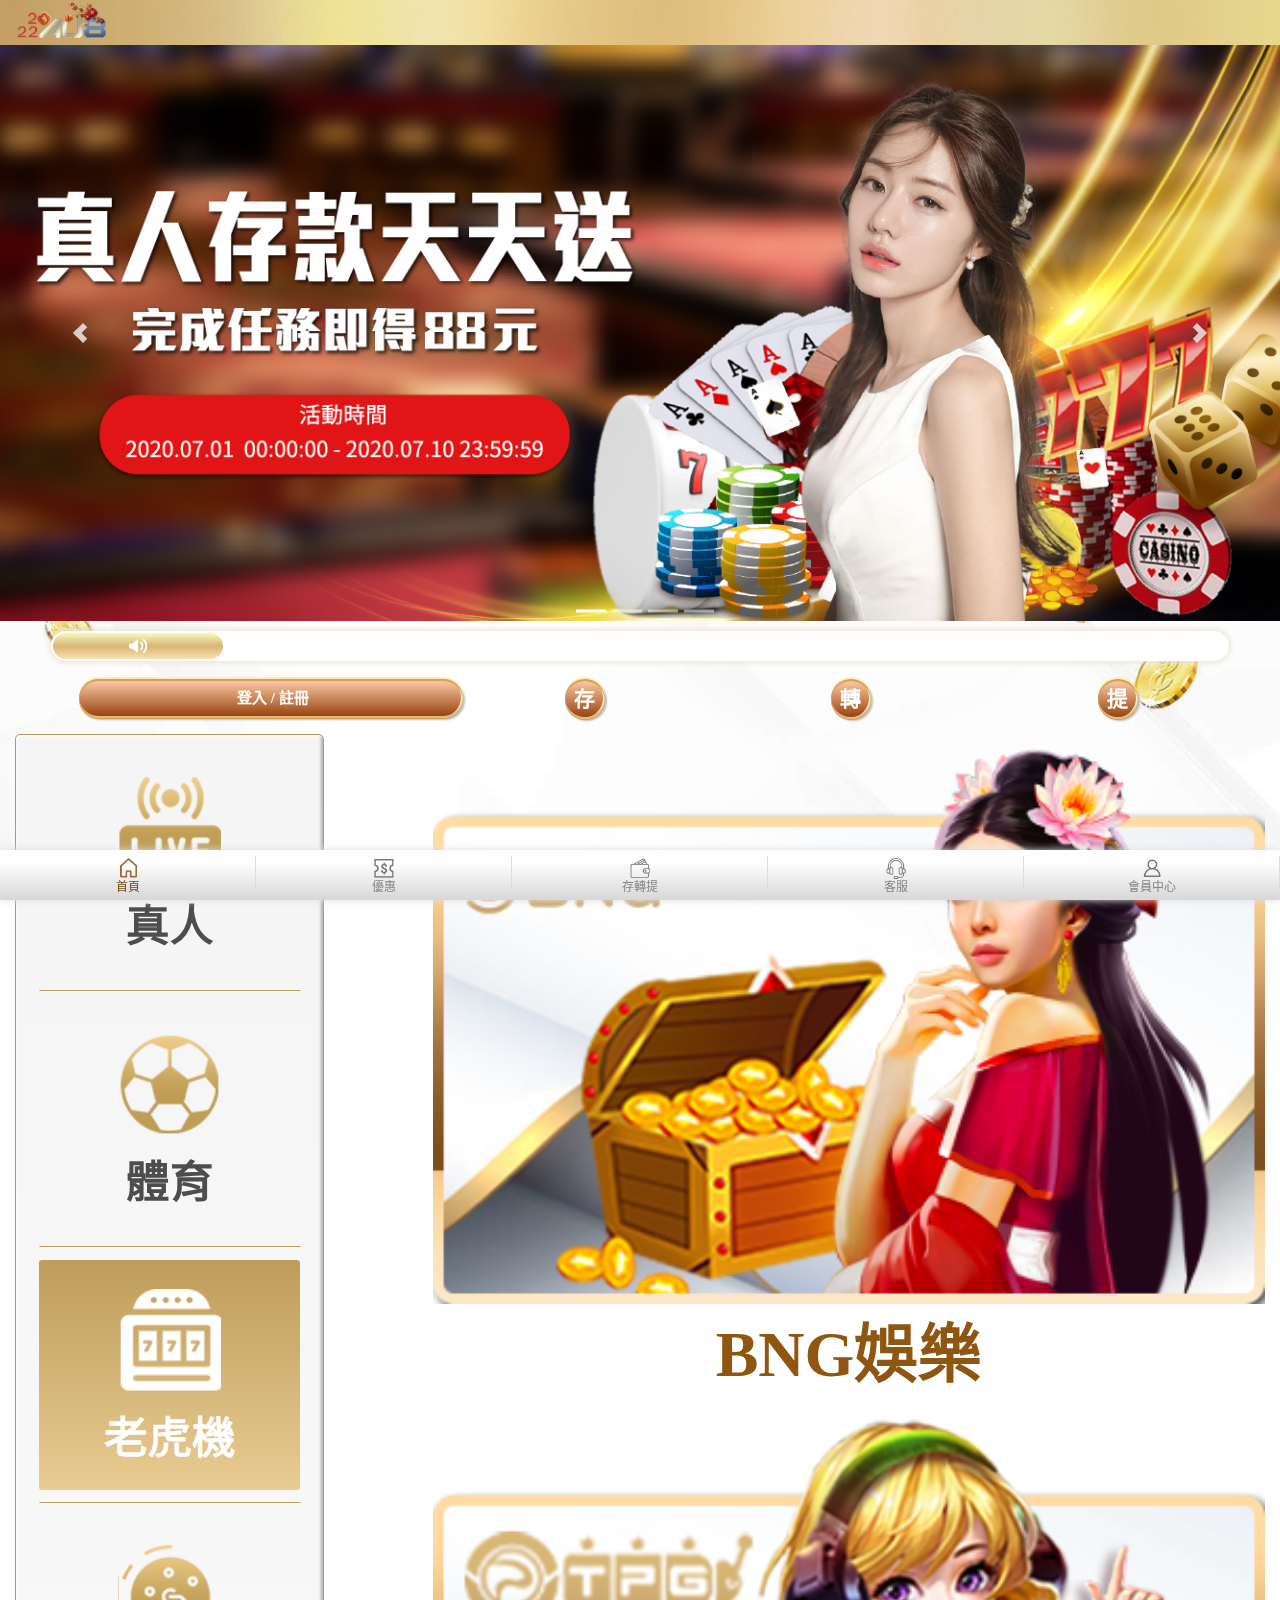
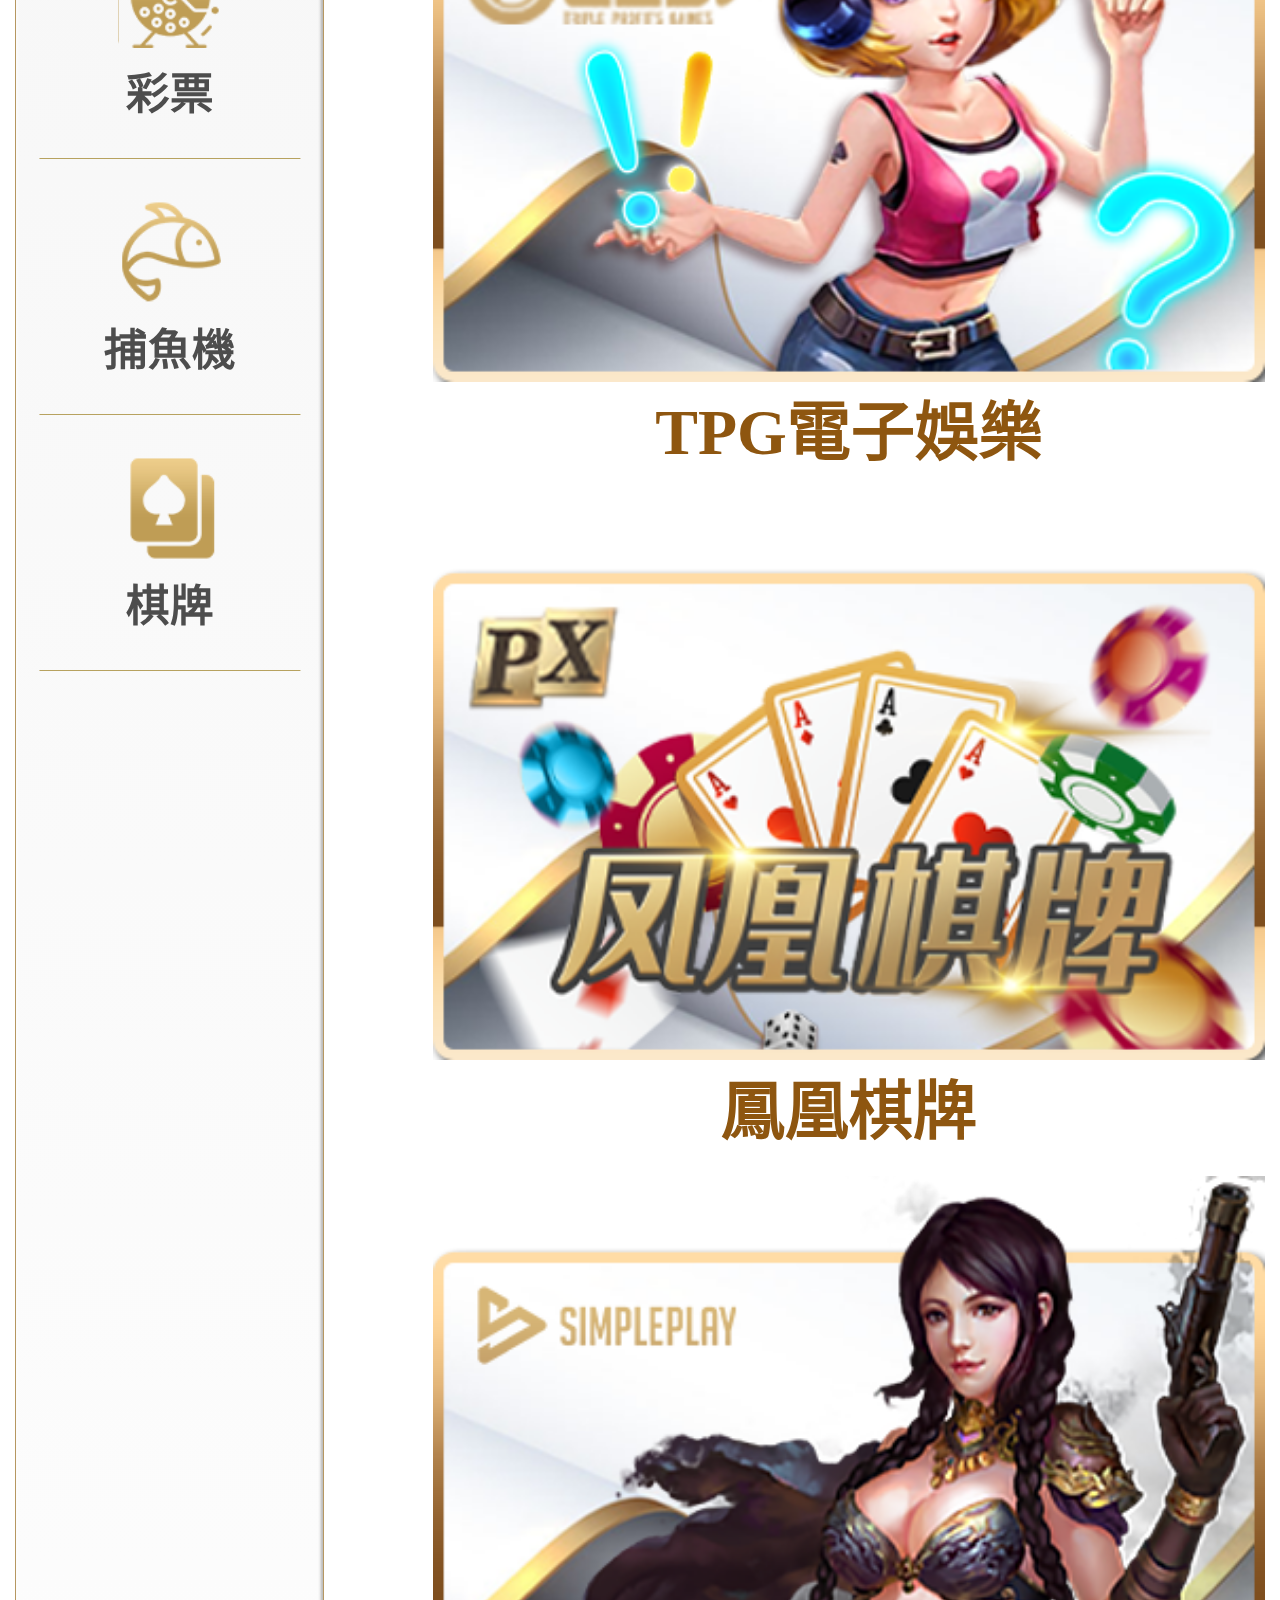
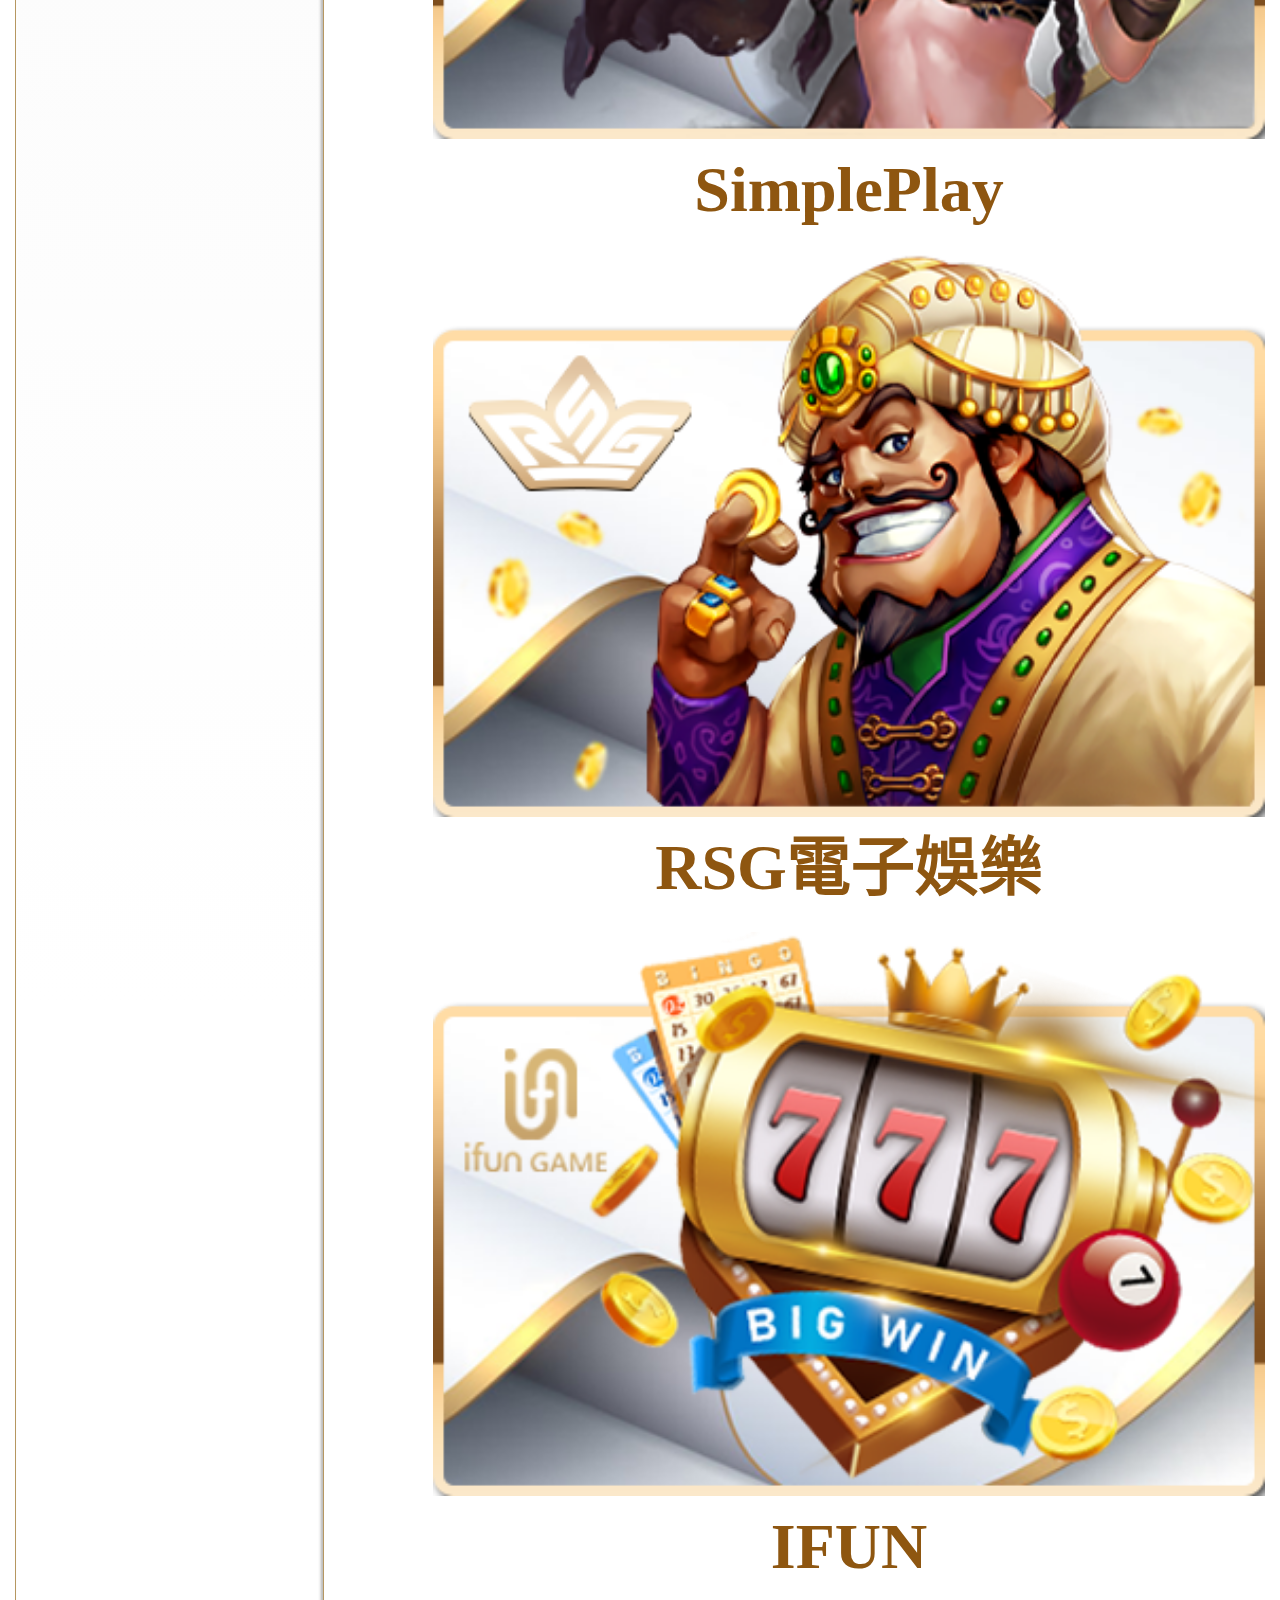
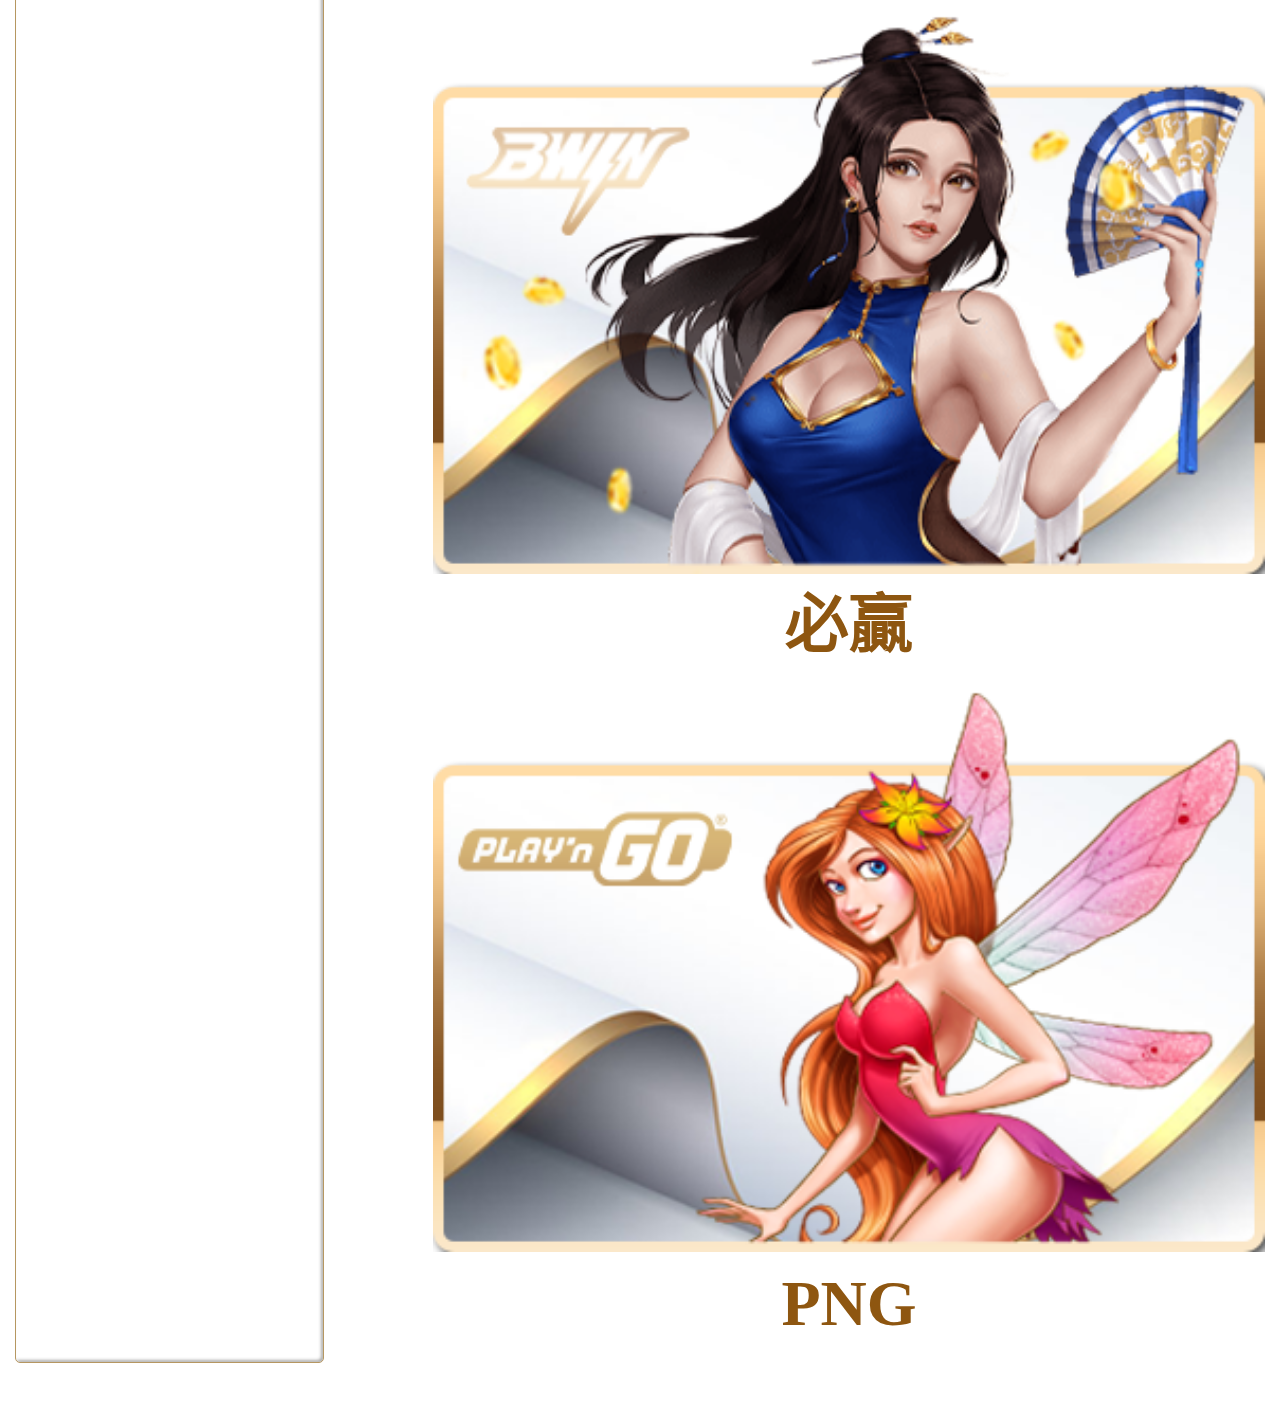
==== index.html @ 8dfcc305 "111-0303-1_L" ====
<!DOCTYPE html>
<html lang="zh-TW">
<head>
    <meta charset="UTF-8">
    <meta name="viewport" content="width=device-width, initial-scale=1">
    <title>Document</title>
    <link rel="stylesheet" href="./css/style.css">
    <link rel="stylesheet" href="js/slick-1.8.1/slick/slick.css">
    <link rel="stylesheet" href="js/slick-1.8.1/slick/slick-theme.css">
    <script src="https://code.jquery.com/jquery-3.6.0.min.js"></script>
    <script src="https://code.jquery.com/jquery-2.2.0.min.js"></script>
    <script src="js/slick-1.8.1/slick/slick.min.js"></script>
    <script src="./js/javascript.js"></script>
    <link rel="shortcut icon" href="./images/64X64.ico" type="image/x-icon">
</head>
<body>
    <!--header-->
    <header>
        <!--content-->
        <div class="content">
            <!--logo-->
            <img src="./images/icon/logo.png" class="logo">
        </div>
    </header>
    <!--main-->
    <main>
        <!--圖片輪播-->
        <div class="ad">
            <section class="single-item">
                <img src="./images/banner.png">
                <img src="./images/banner.png">
                <img src="./images/banner.png">
                <img src="./images/banner.png">
            </section>
        </div>
        <!--跑馬燈-->
        <div class="marqueeBox">
            <i class="marquee_ic"></i>
            <div class="marquee">
                <pre>公告測試公告測試公告測試</pre>
            </div>
        </div>
        <!--登入區-->
        <div class="memberArea">
            <!--大登入按鈕-->
            <div class="loginBtn display">
                <!-- <i class="login_ic"></i> -->
                <span>登入 / 註冊</span>
            </div>
            <!--大登入按鈕登入後樣式-->
            <div class="alLogin">
                <ul>
                    <li>
                        <span class="name">user898</span>
                        <div class="lv">工程測試階級</div>
                    </li>
                    <li class="amount">$9883</li>
                </ul>
            </div>
            <!--轉存提+vip-->
            <div class="operate">
                <div class="btnBox">
                    <button onclick="unlogin()">存</button>
                    <button onclick="unlogin()">轉</button>
                    <button onclick="unlogin()">提</button>
                    <button class="vipBtn" onclick="unlogin()">VIP</button>
                </div>
            </div>
        </div>
        <!--遊戲區-->
        <div class="homeCenter">
            <!--遊戲種類選單-->
            <ul class="gameList">
                <ol class="gameListBG">
                    <li class="liveBtn">
                        <div>
                            <i class="live_ic"></i>
                            <p>真人</p>
                        </div>
                    </li>
                    <li class="sportBtn">
                        <div>
                            <i class="sport_ic"></i>
                            <p>體育</p>
                        </div>
                    </li>
                    <li class="slotBtn active">
                        <div>
                            <i class="slot_ic"></i>
                            <p>老虎機</p>
                        </div>
                    </li>
                    <li class="lotteryBtn">
                        <div>
                            <i class="lottery_ic"></i>
                            <p>彩票</p>
                        </div>
                    </li>
                    <li class="fishBtn" onclick="unlogin()">
                        <div>
                            <i class="fish_ic"></i>
                            <p>捕魚機</p>
                        </div>
                    </li>
                    <li class="boardBtn" onclick="unlogin()">
                        <div>
                            <i class="board_ic"></i>
                            <p>棋牌</p>
                        </div>
                    </li>
                </ol>
            </ul>
            <!--遊戲選擇-->
            <ul class="gameBox slotBox display">
                <li onclick="unlogin()">
                    <img src="./images/廠商圖/slot/bng.png">
                    <p>BNG娛樂</p>
                </li>
                <li onclick="unlogin()">
                    <img src="./images/廠商圖/slot/tpg.png">
                    <p>TPG電子娛樂</p>
                </li>
                <li onclick="unlogin()">
                    <img src="./images/廠商圖/slot/px.png">
                    <p>鳳凰棋牌</p>
                </li>
                <li onclick="unlogin()">
                    <img src="./images/廠商圖/slot/simplePlay.png">
                    <p>SimplePlay</p>
                </li>
                <li onclick="unlogin()">
                    <img src="./images/廠商圖/slot/rsg.png">
                    <p>RSG電子娛樂</p>
                </li>
                <li onclick="unlogin()">
                    <img src="./images/廠商圖/slot/ifun.png">
                    <p>IFUN</p>
                </li>
                <li onclick="unlogin()">
                    <img src="./images/廠商圖/slot/bwin.png">
                    <p>必贏</p>
                </li>
                <li onclick="unlogin()">
                    <img src="./images/廠商圖/slot/png.png">
                    <p>PNG</p>
                </li>
            </ul>
            <ul class="gameBox liveBox">
                <li onclick="unlogin()">
                    <img src="./images/廠商圖/live/sa.png">
                    <p>沙龍真人娛樂</p>
                </li>
                <li onclick="unlogin()">
                    <img src="./images/廠商圖/live/allbet.png">
                    <p>歐博真人娛樂</p>
                </li>
                <li onclick="unlogin()">
                    <img src="./images/廠商圖/live/dg.png">
                    <p>DG真人娛樂</p>
                </li>
                <li onclick="unlogin()">
                    <img src="./images/廠商圖/live/wm.png">
                    <p>WM</p>
                </li>
                <li onclick="unlogin()">
                    <img src="./images/廠商圖/live/og.png">
                    <p>OG真人娛樂</p>
                </li>
            </ul>
            <ul class="gameBox sportBox">
                <li onclick="unlogin()">
                    <img src="./images/廠商圖/sport/36588.png">
                    <p>36588體育</p>
                </li>
            </ul>
            <ul class="gameBox lotteryBox">
                <li onclick="unlogin()">
                    <img src="./images/廠商圖/lottery/rwd.png">
                    <p>白鹿電子娛樂</p>
                </li>
                <li onclick="unlogin()">
                    <img src="./images/廠商圖/lottery/SG.png">
                    <p>SG88六合、大樂、539</p>
                </li>
                <li onclick="unlogin()">
                    <img src="./images/廠商圖/lottery/GS.png">
                    <p>京彩彩票</p>
                </li>
            </ul>
        </div>
    </main>
    <!--footer-->
    <footer>
        <ul>
            <li class="active" onclick="window.location.href='./index.html'">
                <i class="menu_ic"></i>
                <p>首頁</p>
            </li>
            <li onclick="unlogin()">
                <i class="event_ic"></i>
                <p>優惠</p>
            </li>
            <li onclick="unlogin()">
                <i class="wallet_ic"></i>
                <p>存轉提</p>
            </li>
            <li onclick="unlogin()">
                <i class="service_ic"></i>
                <p>客服</p>
            </li>
            <li onclick="unlogin()">
                <i class="center_ic"></i>
                <p>會員中心</p>
            </li>
        </ul>
    </footer>
    <!--彈窗-->
    <div class="filter">
        <!--請先登入-->
        <div class="jumpWindow plsGo">
            <div class="title">提示</div>
            <div class="content">請先登入</div>
            <div class="btnBox">
                <button class="close">確認</button>
            </div>
        </div>
        <!--登入帳密視窗-->
        <div class="jumpWindow loginWindow">
            <div class="title">
                <div class="icon"></div>
                <p>會員登入</p>
                <i class="close"></i>
            </div>
            <form>
                <label>
                    <input type="text" placeholder="帳號或手機號碼">
                </label>
                <label>
                    <input type="password" placeholder="密碼">
                    <i class="eye"></i>
                </label>
                <div class="forget">
                    <p>忘記<span>密碼</span>?</p>
                </div>
                <button type="button" class="realLogin">登入</button>
            </form>
            <div class="registerBtn">
                還不是會員?<p>註冊新會員</p>
            </div>
        </div>
        <!--忘記密碼-->
        <div class="jumpWindow forgetWindow">
            <div class="title">
                <p>忘記密碼</p>
                <i class="close"></i>
            </div>
            <form>
                <input type="text" placeholder="請輸入您的手機號碼">
                <button>重置密碼</button>
                <p class="remind">我們將發送新的密碼到您的手機，請查收簡訊</p>
            </form>
        </div> 
        <!--註冊-->
        <div class="jumpWindow registerWindow">
            <div class="title">
                <div class="icon"></div>
                <p>會員註冊</p>
                <i class="close"></i>
            </div>
            <form>
                <label class="hasRemind">
                    <input type="text" placeholder="請輸入帳號">
                </label>
                <p class="remind">帳號須包含一個英文字母(大小寫皆可);最少六個字元</p>
                <label class="hasRemind">
                    <input type="text" placeholder="請輸入密碼">
                    <i class="eye"></i>
                </label>
                <p class="remind">帳號須包含一個英文字母(大小寫皆可);最少六個字元</p>
                <label>
                    <input type="text" placeholder="密碼確認">
                </label>
                <label>
                    <input type="text" placeholder="邀請碼">
                </label>
                <label>
                    <input type="text" placeholder="手機">
                    <button type="button" class="cellphoneCheck">取得驗證碼</button>
                </label>
                <label>
                    <input type="text" placeholder="手機驗證碼">
                </label>
                <label class="isCheck">
                    <input type="checkbox">
                    已閱讀並同意
                    <p>相關條款與隱私政策</p>
                </label>
                <button class="checkBtn">確認</button>
            </form>
        </div>
        <!--使用條款-->
        <div class="jumpWindow ruleWindow">
            <div class="title">
                <p>使用條款</p>
                <i class="close back"></i>
            </div>
            <div class="content">
                <div class="ruleBody">
                    <h2>遵守會員規範及法律規定</h2>
                    <p>您瞭解您註冊成為會員後，即可使用本公司所提供之各項服務(以下稱本服務)。當會員使用本服務時，即表示除了同意遵守本服務條款外，還同意接受本公司對會員規範(包括各項遊戲規則、球賽投注規則、公告及注意事項等)及相關法令規定之拘束，本公司i88所有產品與客戶服務、軟件系統、網絡架構等相關業務事宜，請使用本服務之會員請遵守使用者當地法令之許可，如有違反之情事恕非本服務之負責範圍。</p>
                    <h2>服務簡介</h2>
                    <p>本公司旨在創造一個『安全可靠』、『即時便利』、『公平公正』、『專業營運』的優質娛樂服務平台，強調的讓會員不受時空的限制，24 小時隨時上線就可以參與一個公平公正的遊戲，亦可以享受到與世界各地玩家切磋的樂趣，我們秉持以客為尊的態度，不斷開發創新及了解客戶需求是本公司引以為傲的經營理念，翼望能創造出嶄新的娛樂價值以及達到多方普及的目的，成為具有領導指標性的娛樂網站。2.虛擬貨幣銀行服務：本公司提供網路金流付費平台，你所購買的點數將可享受符合本公司平台的服務。若您使用虛偽不正之方式進行「儲值」，本公司也將保留隨時終止您會員資格及使用各項服務之權利。</p>
                    <h2>真實登錄義務</h2>
                    <p>基於本公司所提供之各項服務，您同意於註冊時依註冊申請程序所提示之項目，登錄您本人正確、真實及完整之個人資料；當您的個人資料有異動時，請立即更新，以維持您個人資料之正確、真實及完整。如因您登錄不實資料或冒用他人名義以致於侵害他人之權利或違法時，應自負法律責任；您並同意您所提供之個人資料不實或個人資料有異動但沒有更新以致於與原登錄之資料不符時，本公司有權隨時終止您的會員資格及使用各項會員服務之權利。</p>
                    <h2>服務之停止與更改</h2>
                    <p>會員登錄之資料不實。2.使用他人的名義申請本服務。3.違反遊戲公平原則。4.參與遊戲或比賽時，故意鑽研系統漏洞或利用遊戲弱點以影響結果。5.違反本服務條款時。6.本公司不允許不公平的下注方式、雙邊下注、無風險下注及任何無風險解凍之下注方式，如有發現上述問題之玩家，本公司有終止玩家帳號使用之權力。如有任何爭議問題，本公司有最終決定權。無論任何情形，就停止或更改服務或終止會員帳戶服務所可能產生之困擾、不便或損害，本服務對任何會員或第三人均不負任何責任。</p>
                    <h2>服務暫停或中斷</h2>
                    <ul>
                        <li>
                            <p>本公司於下列情形之一時，得暫停或中斷本服務之全部或一部，對於使用者不負擔任何賠償責任：</p>
                            <ol>
                                <li>對於本服務相關系統設備進行遷移、更換或維護時。</li>
                                <li>因不可歸責於本公司所造成服務停止或中斷。</li>
                                <li>因不可抗力所造成服務停止或中斷</li>
                            </ol>
                            <li>
                                <p>如因本公司對於本網站相關系統設備進行遷移、更換或維護而必須暫停或中斷全部或一部之服務時，本公司於暫停或中斷前將以電子郵件通知或於本網站上公告。</p>
                            </li>
                            <li>
                                <p>對於本服務之暫停或中斷，可能造成您使用上的不便、資料遺失或其他經濟及時間上之損失，您平時應採取適當的防護措施，以保障您的權益。</p>
                            </li>
                        </li>
                    </ul>
                    <h2>保管義務</h2>
                    <p>會員有義務妥善保管在本網站之帳號與密碼，並為此組帳號與密碼登入系統後所進行之一切活動負責。為維護會員自身權益，請勿將帳號與密碼洩露或提供予第三人知悉，或出借或轉讓他人使用。</p>
                    <h2>同意各項球賽及遊戲規則</h2>
                    <p>本服務條款如有增訂或修改，您同意自該修訂條款於本網站公告之時起受其拘束，本網站將不對會員個別通知。如您於公告後繼續使用本服務，則視為您已經同意該修訂條款。</p>
                    <h2>隱私權聲明</h2>
                    <p>我們致力為客戶保護隱私並提供一個最安全的遊戲平臺，我們在此網站搜集的資料將會為您提供最卓越的服務，我們不會出賣或租賃您的個人資料給第三方，客戶所提供的個人資料均經過 SSL128 加密技術處理，並儲存在安全的、非公開的作業系統，對於有機會接觸客戶的個人資料的協助夥伴也必需遵守我們訂立的隱私保密規則。</p>
                    <h2>免責聲明</h2>
                    <p>部份地區或國家法律尚未明定線上博彩的合法性問題，甚至某些地區或國家已明確規範線上博彩為非法行為。我們無意邀請任何人在這些地區或國家非法使用本服務平台。使用者必需確定在您所居住的地區或國家使用線上博彩是否合法，並負完全的責任，使用本服務之會員請遵守使用者當地法令之許可，如有違反之情事恕非本公司之負責範圍。</p>
                </div>
            </div>
            <button class="back">同 意</button>
        </div>
        <!--最新公告-->
        <div class="jumpWindow news">
            <div class="title">
                <p>最新公告</p>
                <i class="close back"></i>
            </div>
            <ul class="typeList">
                <li>
                    <p class="active">一般</p>
                </li>
                <li>
                    <p>熱門</p>
                </li>
                <li>
                    <p>存款</p>
                </li>
            </ul>
            <ul class="content normal display">
                <li>
                    <div class="date">2022-01-13</div>
                    <div class="text">工程測試</div>
                </li>
                <li>
                    <div class="date">2022-01-13</div>
                    <div class="text">工程測試</div>
                </li>
                <li>
                    <div class="date">2022-01-13</div>
                    <div class="text">工程測試</div>
                </li>
                <li>
                    <div class="date">2022-01-13</div>
                    <div class="text">工程測試</div>
                </li>
                <li>
                    <div class="date">2022-01-13</div>
                    <div class="text">工程測試</div>
                </li>
                <li>
                    <div class="date">2022-01-13</div>
                    <div class="text">工程測試</div>
                </li>
            </ul>
            <ul class="content hot">
                <li>
                    <div class="date">2022-01-13</div>
                    <div class="text">工程測試</div>
                </li>
                <li>
                    <div class="date">2022-01-13</div>
                    <div class="text">工程測試</div>
                </li>
                <li>
                    <div class="date">2022-01-13</div>
                    <div class="text">工程測試</div>
                </li>
            </ul>
            <ul class="content deposit">
                <li>
                    <div class="date">2022-01-13</div>
                    <div class="text">工程測試工程測試工程測試工程測試工程測試工程測試工程測試工程測試</div>
                </li>
            </ul>
        </div>
        <!--體育彈窗-->
        <div class="jumpWindow gameWindow sport">
            <div class="title">
                <p>體育</p>
                <i class="close"></i>
            </div>
            <form>
                <div class="row">
                    <p class="smallTitle">中心錢包</p>
                    <div class="moneyText">$999</div>
                </div>
                <div class="row">
                    <p class="smallTitle">轉帳金額</p>
                    <input type="text">
                </div>
                <div class="row btnBox">
                    <button type="button">$100</button>
                    <button type="button">$500</button>
                    <button type="button">$1000</button>
                    <button type="button">$3000</button>
                    <button type="button">$5000</button>
                    <button type="button">$10000</button>
                    <button type="button">全部</button>
                </div>
                <div class="row checkBtn">
                    <button>確認</button>
                </div>
                <div class="row">
                    <p class="smallTitle">鳳凰棋牌</p>
                    <div class="moneyText">$0</div>
                </div>
            </form>
            <hr>
            <button class="enterBtn">進入遊戲</button>
        </div>
        <!--真人彈窗-->
        <div class="jumpWindow gameWindow live">
            <div class="title">
                <p>真人</p>
                <i class="close"></i>
            </div>
            <form>
                <div class="row">
                    <p class="smallTitle">中心錢包</p>
                    <div class="moneyText">$999</div>
                </div>
                <div class="row">
                    <p class="smallTitle">轉帳金額</p>
                    <input type="text">
                </div>
                <div class="row btnBox">
                    <button type="button">$100</button>
                    <button type="button">$500</button>
                    <button type="button">$1000</button>
                    <button type="button">$3000</button>
                    <button type="button">$5000</button>
                    <button type="button">$10000</button>
                    <button type="button">全部</button>
                </div>
                <div class="row checkBtn">
                    <button>確認</button>
                </div>
                <div class="row">
                    <p class="smallTitle">歐博</p>
                    <div class="moneyText">$0</div>
                </div>
            </form>
            <hr>
            <button class="enterBtn">進入遊戲</button>
        </div>
        <!--彩票彈窗-->
        <div class="jumpWindow gameWindow lottery">
            <div class="title">
                <p>彩票</p>
                <i class="close"></i>
            </div>
            <form>
                <div class="row">
                    <p class="smallTitle">中心錢包</p>
                    <div class="moneyText">$999</div>
                </div>
                <div class="row">
                    <p class="smallTitle">轉帳金額</p>
                    <input type="text">
                </div>
                <div class="row btnBox">
                    <button type="button">$100</button>
                    <button type="button">$500</button>
                    <button type="button">$1000</button>
                    <button type="button">$3000</button>
                    <button type="button">$5000</button>
                    <button type="button">$10000</button>
                    <button type="button">全部</button>
                </div>
                <div class="row checkBtn">
                    <button>確認</button>
                </div>
                <div class="row">
                    <p class="smallTitle">SG</p>
                    <div class="moneyText">$0</div>
                </div>
            </form>
            <hr>
            <button class="enterBtn">進入遊戲</button>
        </div>
        <!--老虎機彈窗-->
        <div class="jumpWindow gameWindow slot">
            <div class="title">
                <p>老虎機</p>
                <i class="close"></i>
            </div>
            <form>
                <div class="row">
                    <p class="smallTitle">中心錢包</p>
                    <div class="moneyText">$999</div>
                </div>
                <div class="row">
                    <p class="smallTitle">轉帳金額</p>
                    <input type="text">
                </div>
                <div class="row btnBox">
                    <button type="button">$100</button>
                    <button type="button">$500</button>
                    <button type="button">$1000</button>
                    <button type="button">$3000</button>
                    <button type="button">$5000</button>
                    <button type="button">$10000</button>
                    <button type="button">全部</button>
                </div>
                <div class="row checkBtn">
                    <button>確認</button>
                </div>
                <div class="row">
                    <p class="smallTitle">鳳凰棋牌</p>
                    <div class="moneyText">$0</div>
                </div>
            </form>
            <hr>
            <button class="enterBtn">進入遊戲</button>
        </div>
    </div>
    <!--背景-->
    <div class="bg"></div>
</body>
</html>
---- css/style.css ----
@charset "UTF-8";
button:disabled {
  background: #cccccc !important;
  border: none !important;
  box-shadow: none !important;
  color: #ffffff !important;
  pointer-events: none;
}

.bg {
  background: url("../images/bg.jpg") no-repeat bottom center;
  background-size: cover;
}

.marqueeBox .marquee_ic::before {
  background: url("../images/icon/marqueeIC.png") no-repeat center;
  background-size: 100%;
}

.filter .title {
  background: url("../images/loginTop.jpg") no-repeat top center;
  background-size: cover;
}

.gameList i {
  background: url("../images/icon/gamesListIC.png") no-repeat;
  background-size: 600%;
}

footer i {
  background: url("../images/icon/footerIC.png") no-repeat;
  background-size: 500%;
}

.jumpWindow .title .close {
  background: url("../images/icon/svg/close.svg") no-repeat;
  background-size: 100%;
}

.jumpWindow.loginWindow .title .icon,
.jumpWindow.registerWindow .title .icon {
  background: url("../images/icon/loginIC.png") no-repeat;
  background-size: 100%;
}

.jumpWindow .eye {
  background: url("../images/icon/svg/eye.svg") no-repeat;
  background-size: 100%;
}

.jumpWindow.bettingDetail .pageBox .arrowBox i {
  background: url("../images/icon/svg/unfold.svg") no-repeat center;
  background-size: contain;
}

header .back_arrow {
  background: url("../images/icon/svg/arrow_w.svg") no-repeat;
  background-size: 100%;
}

header .refresh_ic {
  background: url("../images/icon/svg/refresh_w.svg") no-repeat;
  background-size: 100%;
}

header .editBtn {
  background: url("../images/icon/svg/edit.svg") no-repeat;
  background-size: 100%;
}

header .content {
  background: url("../images/headerTop.jpg") no-repeat top center;
  background-size: cover;
}

.slotHeader li .all_ic {
  background: url("../images/icon/svg/all.svg") no-repeat;
  background-size: 100%;
}

.slotHeader li .hot_ic {
  background: url("../images/icon/svg/popular.svg") no-repeat;
  background-size: 100%;
}

.slotHeader li .love_ic {
  background: url("../images/icon/svg/favorite.svg") no-repeat;
  background-size: 100%;
}

.slotHeader li.active .all_ic {
  background: url("../images/icon/svg/all2.svg") no-repeat;
  background-size: 100%;
}

.slotHeader li.active .hot_ic {
  background: url("../images/icon/svg/popular2.svg") no-repeat;
  background-size: 100%;
}

.slotHeader li.active .love_ic {
  background: url("../images/icon/svg/favorite2.svg") no-repeat;
  background-size: 100%;
}

.slotHeader .search_ic {
  background: url("../images/icon/svg/search.svg") no-repeat;
  background-size: 100%;
}

.slotWrap .gameBox .love {
  background: url("../images/icon/svg/love1.svg") no-repeat;
  background-size: 100%;
}

.slotWrap .gameBox .love.active {
  background: url("../images/icon/svg/love2.svg") no-repeat;
  background-size: 100%;
}

.eventType .all_ic {
  background: url("../images/icon/svg/entire.svg") no-repeat;
  background-size: 100%;
}

.eventType li.active .all_ic {
  background: url("../images/icon/svg/entire2.svg") no-repeat;
  background-size: 100%;
}

.walletWrap .deposit_ic {
  background: url("../images/icon/svg/deposit.svg") no-repeat;
  background-size: 100%;
}

.walletWrap .transfer_ic {
  background: url("../images/icon/svg/transfer.svg") no-repeat;
  background-size: 100%;
}

.walletWrap .withdrawal_ic {
  background: url("../images/icon/svg/withdrawal.svg") no-repeat;
  background-size: 100%;
}

.walletWrap .openBtn .db_arrow {
  background: url("../images/icon/svg/unfold.svg") no-repeat;
  background-size: 100%;
}

.walletWrap .options .betting_ic,
.walletWrap .options .deal_ic {
  background: url("../images/icon/walletIC.png") no-repeat;
  background-size: 200%;
}

.walletWrap .arrow_ic {
  background: url("../images/icon/arrow_b.png") no-repeat;
  background-size: 100%;
}

.memberWrap .arrow_ic {
  background: url("../images/icon/arrow_b.png") no-repeat;
  background-size: 100%;
}

.memberWrap .wallet_ic,
.memberWrap .vip_ic {
  background: url("../images/icon/memberBigBtn.png") no-repeat;
  background-size: 200%;
}

.memberWrap .bet_ic,
.memberWrap .deal_ic,
.memberWrap .mail_ic,
.memberWrap .card_ic {
  background: url("../images/icon/memberMainBtn.png") no-repeat;
  background-size: 400%;
}

.memberWrap .point_ic {
  background: url("../images/icon/walletIC.png") no-repeat;
  background-size: 200%;
}

.memberWrap .eventApply_ic,
.memberWrap .help_ic,
.memberWrap .about_ic,
.memberWrap .app_ic,
.memberWrap .lang_ic,
.memberWrap .logout_ic {
  background: url("../images/icon/memberIC.png") no-repeat;
  background-size: 700%;
}

.memberInfo .info_2 .check {
  background: url("../images/icon/svg/check.svg") no-repeat;
  background-size: 100%;
}

.memberInfo .info_2 .noCheck {
  background: url("../images/icon/svg/nocheck.svg") no-repeat;
  background-size: 100%;
}

.memberInfo .info_2 .arrow_ic {
  background: url("../images/icon/arrow_b.png") no-repeat;
  background-size: 100%;
}

.helpWrap .selectBox .arrow_ic,
.helpInner .title .arrow_ic {
  background: url("../images/icon/arrow_b.png") no-repeat;
  background-size: 100%;
}

.helpInner .title .about {
  background: url("../images/icon/svg/about.svg") no-repeat center;
  background-size: contain;
}

.helpInner .title .new {
  background: url("../images/icon/svg/lamp.svg") no-repeat center;
  background-size: contain;
}

.helpInner .title .often {
  background: url("../images/icon/svg/problem2.svg") no-repeat center;
  background-size: contain;
}

.helpInner .img.depositWay {
  background: url("../images/說明圖/withdraw.png") no-repeat;
  background-size: 100%;
}

.helpInner .img.deposit_water {
  background: url("../images/說明圖/online01.png") no-repeat;
  background-size: 100%;
}

.helpInner .img.withdrawalWay {
  background: url("../images/說明圖/withdraw.png") no-repeat;
  background-size: 100%;
}

.helpInner .img.transferWay {
  background: url("../images/說明圖/transfer.png") no-repeat;
  background-size: 100%;
}

.helpInner .img.tv {
  background: url("../images/說明圖/tv.png") no-repeat;
  background-size: 100%;
}

.helpInner .img.remote {
  background: url("../images/說明圖/remote.png") no-repeat;
  background-size: 100%;
}

.helpInner .img.license {
  background: url("../images/說明圖/license.jpg") no-repeat;
  background-size: 100%;
}

.helpInner .btnBox .online_ic {
  background: url("../images/icon/svg/service3.svg") no-repeat center;
  background-size: contain;
}

.helpInner .btnBox .line_ic {
  background: url("../images/icon/svg/line.svg") no-repeat center;
  background-size: contain;
}

.vipWrap .medal {
  background: url("../images/medal.png") no-repeat center;
  background-size: contain;
}

.vipWrap .cardBox i,
.vipWrap .checkBtn .arrow_ic,
.vipDetail .list i::before {
  background: url("../images/icon/arrow_b.png") no-repeat;
  background-size: 100%;
}

.vipWrap .cardBox .card li.vip0 {
  background: url("../images/vip_card.png") no-repeat;
  background-size: 100%;
}

.vipWrap .cardBox .card li.vip1 {
  background: url("../images/vip_card_2.png") no-repeat;
  background-size: 100%;
}

.vipWrap .cardBox .card li.vip2 {
  background: url("../images/vip_card_3.png") no-repeat;
  background-size: 100%;
}

.cardList .cardBox .add {
  background: url("../images/icon/svg/add.svg") no-repeat center;
  background-size: 20%;
}

.depositWrap .card_ic {
  background: url("../images/icon/svg/card.svg") no-repeat center;
  background-size: contain;
}

.depositWrap .atm_ic {
  background: url("../images/icon/svg/atm.svg") no-repeat center;
  background-size: contain;
}

.depositWrap .shop_ic {
  background: url("../images/icon/svg/shop.svg") no-repeat center;
  background-size: contain;
}

.depositWrap .listWrap li.active::after {
  background: url("../images/icon/check_w.png") no-repeat center;
  background-size: contain;
}

.transWrap .refresh_ic {
  background: url("../images/icon/svg/refresh.svg") no-repeat;
  background-size: 100%;
}

.transWrap .openBtn .db_arrow {
  background: url("../images/icon/svg/unfold.svg") no-repeat;
  background-size: 100%;
}

.withWrap .refresh_ic {
  background: url("../images/icon/svg/refresh.svg") no-repeat;
  background-size: 100%;
}

.withWrap .openBtn .db_arrow {
  background: url("../images/icon/svg/unfold.svg") no-repeat;
  background-size: 100%;
}

.jumpWindow.loading .img {
  background: url("../images/icon/svg/loading_b.svg") no-repeat;
  background-size: 100%;
}

.walletList .forPlatform .smallInfo,
.transWrap .forPlatform .smallInfo,
.withWrap .detailBox .smallInfo {
  background: url("../images/icon/svg/information.svg") no-repeat;
  background-size: 100%;
}

.vipDetail .finger {
  background: url("../images/icon/finger.png") no-repeat center;
  background-size: contain;
}

header .logo {
  width: 95px;
}

.single-item {
  width: 100%;
  height: 45vw;
}
.single-item img {
  width: 100%;
  height: 100%;
  object-fit: cover;
}

.homeCenter .gameBox img {
  width: 100%;
  height: 100%;
  object-fit: contain;
}

.slotWrap .gameBox img {
  width: 100%;
  height: 106px;
  object-fit: cover;
}

.eventList .eventImg {
  width: calc(100% - 12px);
  height: 85px;
}
.eventList .eventImg img {
  width: 100%;
  height: 100%;
  object-fit: cover;
}

.eventDetail .eventImg {
  width: 100%;
  height: auto;
}
.eventDetail .eventImg img {
  width: 100%;
  height: 100%;
  object-fit: contain;
  border-radius: 5px;
}

.eventDetail .innerImg {
  width: 100%;
  height: auto;
  object-fit: contain;
}

.appWrap img {
  width: 100%;
  height: 96px;
  object-fit: cover;
}

.eventWindow img {
  width: 100%;
  height: auto;
}

/* http://meyerweb.com/eric/tools/css/reset/ 
   v2.0 | 20110126
   License: none (public domain)
*/
html, body, div, span, applet, object, iframe,
h1, h2, h3, h4, h5, h6, p, blockquote, pre,
a, abbr, acronym, address, big, cite, code,
del, dfn, em, img, ins, kbd, q, s, samp,
small, strike, strong, sub, sup, tt, var,
b, u, i, center,
dl, dt, dd, ol, ul, li,
fieldset, form, label, legend,
table, caption, tbody, tfoot, thead, tr, th, td,
article, aside, canvas, details, embed,
figure, figcaption, footer, header, hgroup,
menu, nav, output, ruby, section, summary,
time, mark, audio, video {
  margin: 0;
  padding: 0;
  border: 0;
  font-size: 100%;
  font: inherit;
  vertical-align: baseline;
}

/* HTML5 display-role reset for older browsers */
article, aside, details, figcaption, figure,
footer, header, hgroup, menu, nav, section {
  display: block;
}

body {
  line-height: 1;
  font-family: "微軟正黑體";
}

ol, ul {
  list-style: none;
}

blockquote, q {
  quotes: none;
}

blockquote:before, blockquote:after,
q:before, q:after {
  content: "";
  content: none;
}

table {
  border-collapse: collapse;
  border-spacing: 0;
  font-family: "微軟正黑體";
}

button {
  cursor: pointer;
  outline: none;
  border: none;
  padding: 0px;
  font-family: "微軟正黑體";
}

select, input {
  outline: none;
  box-sizing: border-box;
  font-family: "微軟正黑體";
}

main {
  display: block;
}

html, body {
  width: 100%;
  height: auto;
}

html {
  width: 100%;
  height: 100%;
  -webkit-tap-highlight-color: rgba(0, 0, 0, 0);
}
html body {
  width: 100%;
  height: 100%;
  box-sizing: border-box;
}
html body main {
  padding: 45px 0 48px;
}
html body .bg {
  position: fixed;
  bottom: 0;
  left: 0;
  width: 100%;
  height: 100%;
  z-index: -999;
}
html body header {
  position: fixed;
  top: 0;
  left: 0;
  z-index: 100;
  width: 100%;
  height: auto;
}
html body header .content {
  display: flex;
  align-items: center;
  width: 100%;
  height: 45px;
  padding: 0 14px;
  box-sizing: border-box;
  position: relative;
  overflow: hidden;
}
html body header .content .title {
  width: 70%;
  height: auto;
  text-align: center;
  font-size: 20px;
  letter-spacing: 2px;
  color: #ffffff;
  font-weight: bold;
  white-space: nowrap;
  text-overflow: ellipsis;
  overflow: hidden;
  margin: 0 auto;
}
html body header .content .back_arrow {
  position: absolute;
  width: 10px;
  height: 20px;
  display: block;
  top: 50%;
  transform: translateY(-50%);
  left: 14px;
}
html body header .content .refresh_ic {
  width: 21px;
  height: 21px;
  position: absolute;
  right: 14px;
  top: 50%;
  transform: translateY(-50%);
}
html body header .content .detailBtn {
  width: auto;
  height: 27px;
  position: absolute;
  top: 50%;
  transform: translateY(-50%);
  right: 14px;
  background: linear-gradient(to bottom, #ffffff 0%, #e6e6e6 100%);
  border: solid 1px #bda16e;
  font-size: 13px;
  font-weight: bold;
  color: #a9894e;
  border-radius: 3px;
  padding: 0 8px;
}
html body header .content .detailBtn.edit {
  display: none;
}
html body header .content .detailBtn.edit.display {
  display: block;
}
html body header .content .editBtn {
  width: 21px;
  height: 21px;
  position: absolute;
  top: 50%;
  transform: translateY(-50%);
  right: 14px;
  display: none;
}
html body header .content .editBtn.display {
  display: block;
}
html body header .content.helpPage {
  display: none;
}
html body header .content.helpPage.display {
  display: flex;
}
html body .ad {
  width: 100%;
  height: auto;
  display: flex;
  justify-content: center;
}
html body .ad .single-item {
  margin: 0;
}
html body .ad .single-item .slick-list {
  height: 100%;
}
html body .ad .single-item .slick-list .slick-track {
  height: 100%;
}
html body .ad .single-item .slick-list .slick-track img {
  outline: none;
}
html body .ad .single-item .slick-dots {
  bottom: 0;
}
html body .ad .single-item .slick-dots li {
  margin: 0 8px;
}
html body .ad .single-item .slick-dots li button::before {
  width: 30px;
  height: 3px;
  background: #ffffff;
  opacity: 0.5;
  color: transparent;
  top: 50%;
  transform: translateY(-50%);
}
html body .ad .single-item .slick-dots li.slick-active button::before {
  opacity: 1;
  background: #ffffff;
}
html body .ad .single-item .slick-prev, html body .ad .single-item .slick-next {
  top: 0;
  transform: translate(0);
  width: 13vw;
  height: 45vw;
  z-index: 1;
}
html body .ad .single-item .slick-prev::before, html body .ad .single-item .slick-next::before {
  content: "";
  position: absolute;
  width: 8px;
  height: 8px;
  border-style: solid;
  border-width: 0 0 6px 6px;
  border-color: #ffffff;
  top: 50%;
  left: 50%;
  transform: translate(-50%, -50%) rotate(45deg);
}
html body .ad .single-item .slick-prev {
  left: 0;
}
html body .ad .single-item .slick-next {
  right: 0;
}
html body .ad .single-item .slick-next::before {
  transform: translate(-50%, -50%) rotate(-45deg) scaleX(-1);
}
html body .marqueeBox {
  width: 92%;
  height: 30px;
  display: flex;
  align-items: center;
  box-sizing: border-box;
  margin: 10px auto;
  background: #ffffff;
  border-radius: 30px;
  box-shadow: 0 0 5px 2px #ede5d7;
}
html body .marqueeBox .marquee_ic {
  display: block;
  width: 17%;
  height: 88%;
  border-radius: 30px;
  margin: 0 8px 0 2px;
  z-index: 1;
  position: relative;
  background: linear-gradient(to top, #fae0af 0%, #d7b676 50%, #f8fbc0 100%);
}
html body .marqueeBox .marquee_ic::before {
  content: "";
  position: absolute;
  top: 50%;
  left: 50%;
  transform: translate(-50%, -50%);
  width: 18px;
  height: 18px;
}
html body .marqueeBox .marquee {
  width: 100%;
  height: auto;
  overflow: hidden;
}
html body .marqueeBox .marquee pre {
  display: inline-block;
  font-size: 13px;
  color: #4d4d4d;
  animation: marquee 30s linear 0s infinite;
  padding-left: 100%;
}
@keyframes marquee {
  0% {
    transform: translateX(0%);
  }
  100% {
    transform: translateX(-100%);
  }
}
html body .memberArea {
  width: 100%;
  height: 55px;
  display: flex;
  justify-content: center;
  align-items: center;
}
html body .memberArea .loginBtn {
  display: none;
  align-items: center;
  justify-content: center;
  width: 30vw;
  height: 70%;
  background: linear-gradient(to top, #943c06 0%, #ffd1af 100%);
  box-shadow: inset 0 2px 1px 0 #d3a047, inset 0 -2px 0 0 #dfb988, inset -2px -1px 0 0 #ffecbd, 0 -2px 0 0 #ffebba, 0 1px 0 0 #d3a047, 2px 2px 2px 0 #bbbbbb;
  color: #ffffff;
  padding: 0 1px 3px 0;
  font-size: 21px;
  border-radius: 50%;
  font-weight: bold;
  box-sizing: border-box;
  border-radius: 30px;
  padding: 0 0 1px 3px;
  margin-right: 3vw;
}
html body .memberArea .loginBtn.display {
  display: flex;
}
html body .memberArea .loginBtn span {
  font-size: 15px;
  font-weight: bold;
}
html body .memberArea .alLogin {
  justify-content: center;
  align-items: center;
  padding: 0 1.33vw 0 2vw;
  width: 37.4vw;
  height: 100%;
  border-radius: 1.5vw 0 0 1.5vw;
  box-sizing: border-box;
  display: none;
}
html body .memberArea .alLogin.display {
  display: flex;
}
html body .memberArea .alLogin ul {
  width: 100%;
  height: auto;
}
html body .memberArea .alLogin ul li {
  display: flex;
  height: 20px;
  align-items: center;
  margin-bottom: 5px;
}
html body .memberArea .alLogin ul li:last-child {
  margin: 0;
}
html body .memberArea .alLogin ul li.amount {
  width: auto;
  max-width: 33.76vw;
  font-weight: bold;
  font-size: 1rem;
  color: #000000;
  white-space: nowrap;
  overflow: hidden;
  text-overflow: ellipsis;
}
html body .memberArea .alLogin ul li .name {
  width: auto;
  max-width: 22.7vw;
  height: auto;
  font-size: 0.8rem;
  font-weight: bold;
  color: #000000;
  white-space: nowrap;
  overflow: hidden;
  text-overflow: ellipsis;
}
html body .memberArea .alLogin ul li .lv {
  width: auto;
  height: 20px;
  background: linear-gradient(120deg, #f1d7b7 0%, #cca172 50%, #f1c999 100%);
  border: solid 1px #cca172;
  color: #ffffff;
  border-radius: 5px;
  font-size: 12px;
  padding: 0 5px;
  font-weight: bold;
  display: flex;
  align-items: center;
  white-space: nowrap;
  margin-left: 5px;
}
html body .memberArea .operate {
  border-radius: 0 1.5vw 1.5vw 0;
  width: 54.6vw;
  height: 100%;
  display: flex;
  align-items: center;
}
html body .memberArea .operate.login .btnBox {
  padding: 0 6%;
}
html body .memberArea .operate.login .btnBox .vipBtn {
  display: inline-block;
}
html body .memberArea .operate .btnBox {
  width: 100%;
  height: 60px;
  display: flex;
  justify-content: space-between;
  align-items: center;
  padding: 0 9%;
  box-sizing: border-box;
}
html body .memberArea .operate .btnBox button {
  width: 40px;
  height: 40px;
  background: linear-gradient(to top, #943c06 0%, #ffd1af 100%);
  box-shadow: inset 0 2px 1px 0 #d3a047, inset 0 -2px 0 0 #dfb988, inset -2px -1px 0 0 #ffecbd, 0 -2px 0 0 #ffebba, 0 1px 0 0 #d3a047, 2px 2px 2px 0 #bbbbbb;
  color: #ffffff;
  padding: 0 1px 3px 0;
  font-size: 21px;
  border-radius: 50%;
  font-weight: bold;
  box-sizing: border-box;
}
html body .memberArea .operate .btnBox button.vipBtn {
  display: none;
  font-size: 15px;
}
html body .homeCenter {
  width: 100%;
  height: auto;
  display: flex;
  justify-content: space-between;
  box-sizing: border-box;
  padding: 0 15px 8px;
  margin-top: 8px;
}
html body .homeCenter .gameList {
  width: auto;
  height: auto;
}
html body .homeCenter .gameList ol {
  width: auto;
  height: 100%;
  background: linear-gradient(to top, #ffffff 36%, #f5f5f5 100%);
  border: solid 1px #b69761;
  box-shadow: inset 1px 1px 3px 0 #ffffff, inset -2px -2px 3px 0 #5a5a5a80;
  border-radius: 5px;
  overflow-y: auto;
}
html body .homeCenter .gameList ol li {
  display: flex;
  align-items: center;
  justify-content: center;
  width: 24vw;
  height: 20vw;
  position: relative;
}
html body .homeCenter .gameList ol li::before {
  content: "";
  position: absolute;
  bottom: 0;
  left: 50%;
  transform: translateX(-50%);
  width: 85%;
  height: 1px;
  background: #b7a25f;
}
html body .homeCenter .gameList ol li.active div {
  background: linear-gradient(to top, #e9cc93 0%, #be9c5b 100%);
}
html body .homeCenter .gameList ol li.active div p {
  color: #ffffff;
}
html body .homeCenter .gameList ol li.active div i {
  background-position-y: 100%;
}
html body .homeCenter .gameList ol li div {
  width: 85%;
  height: 90%;
  display: flex;
  align-items: center;
  justify-content: center;
  flex-direction: column;
  border-radius: 3px;
}
html body .homeCenter .gameList ol li div p {
  margin-top: 2vw;
  font-size: 3.4vw;
  font-weight: bold;
  color: #4d4d4d;
}
html body .homeCenter .gameList ol li div i {
  display: block;
  width: 8vw;
  height: 8vw;
}
html body .homeCenter .gameList ol li div i.live_ic {
  background-position-x: 20%;
}
html body .homeCenter .gameList ol li div i.slot_ic {
  background-position-x: 40%;
}
html body .homeCenter .gameList ol li div i.lottery_ic {
  background-position-x: calc(60% - 1px);
}
html body .homeCenter .gameList ol li div i.fish_ic {
  background-position-x: 80%;
}
html body .homeCenter .gameList ol li div i.board_ic {
  background-position-x: 100%;
}
html body .homeCenter .gameBox {
  flex-wrap: wrap;
  width: 65vw;
  height: auto;
  display: none;
  overflow-y: auto;
}
html body .homeCenter .gameBox.display {
  display: flex;
}
html body .homeCenter .gameBox li {
  width: 100%;
  height: 45vw;
  position: relative;
  margin-bottom: 8vw;
}
html body .homeCenter .gameBox li:nth-of-type(2n) {
  margin-right: 0;
}
html body .homeCenter .gameBox li p {
  position: absolute;
  width: 100%;
  bottom: -6vw;
  left: 0;
  color: #8e5610;
  font-size: 5vw;
  font-weight: bold;
  text-align: center;
}
html body footer {
  width: 100%;
  height: auto;
  position: fixed;
  bottom: 0;
  left: 0;
  z-index: 100;
}
html body footer ul {
  width: 100%;
  height: 50px;
  background: linear-gradient(0deg, #d7d7d7 0, #ffffff 76%);
  box-shadow: 0 0 8px 0 #dedede;
  display: flex;
  align-items: center;
}
html body footer ul li {
  width: 20%;
  height: 38px;
  color: #848484;
  border-right: solid 1px #dcdddd;
  display: flex;
  flex-direction: column;
  align-items: center;
  justify-content: center;
}
html body footer ul li.active {
  color: #704a1a;
}
html body footer ul li.active i {
  background-position-y: 100%;
}
html body footer ul li i {
  display: block;
  width: 20px;
  height: 21px;
}
html body footer ul li i.menu_ic {
  background-position-x: 1px;
}
html body footer ul li i.event_ic {
  background-position-x: 25%;
}
html body footer ul li i.wallet_ic {
  background-position-x: 50%;
}
html body footer ul li i.service_ic {
  background-position-x: 75%;
}
html body footer ul li i.center_ic {
  background-position-x: 100%;
}
html body footer ul li p {
  font-size: 12px;
  padding-top: 2px;
}
html body .filter {
  width: 100%;
  height: 100%;
  position: fixed;
  top: 0;
  left: 0;
  background: #00000066;
  align-items: center;
  justify-content: center;
  z-index: 999;
  display: none;
}
html body .filter.display {
  display: flex;
}
html body .filter .title {
  width: 100%;
  height: 50px;
  display: flex;
  align-items: center;
  justify-content: center;
  font-size: 21px;
  letter-spacing: 2px;
  font-weight: bold;
  color: #ffffff;
  position: relative;
}
html body .filter .title i {
  width: 4.73vw;
  height: 4.73vw;
  position: absolute;
  right: 3.5vw;
  top: 3.5vw;
}
html body .filter .plsGo, html body .filter .plsGo2 {
  width: 92%;
  height: auto;
  background: #ffffff;
  border-radius: 5px;
  overflow: hidden;
  display: none;
}
html body .filter .plsGo.display, html body .filter .plsGo2.display {
  display: block;
}
html body .filter .plsGo .content, html body .filter .plsGo2 .content {
  font-size: 14px;
  color: #000000;
  letter-spacing: 1px;
  font-weight: bold;
  width: 100%;
  height: auto;
  box-sizing: border-box;
  padding: 24px 80px 0;
  text-align: center;
}
html body .filter .plsGo .content p, html body .filter .plsGo2 .content p {
  line-height: 20px;
}
html body .filter .plsGo .btnBox, html body .filter .plsGo2 .btnBox {
  width: 100%;
  height: auto;
  padding: 20px 0;
  text-align: center;
}
html body .filter .plsGo .btnBox button, html body .filter .plsGo2 .btnBox button {
  width: 92%;
  height: 40px;
  background: linear-gradient(to top, #d8be86 0%, #f0e4ad 92%);
  border: solid 1px #957222;
  font-size: 4vw;
  font-weight: bold;
  color: #7c5625;
  border-radius: 3px;
  letter-spacing: 1px;
}
html body .filter .plsGo .btnBox button:active, html body .filter .plsGo .btnBox button.active, html body .filter .plsGo2 .btnBox button:active, html body .filter .plsGo2 .btnBox button.active {
  background: linear-gradient(to top, #e8cb8e 0, #a17d44 100%);
  color: #ffffff;
}
html body .filter .loading {
  width: 92.27vw;
  height: auto;
  background: #ffffff;
  border-radius: 5px;
  overflow: hidden;
  display: none;
}
html body .filter .loading.display {
  display: block;
}
html body .filter .loading .content {
  width: 100%;
  height: 60vw;
  display: flex;
  align-items: center;
  justify-content: center;
  flex-direction: column;
}
html body .filter .loading .content div {
  width: 30vw;
  height: 30vw;
  animation: round 2s linear 0s infinite;
}
html body .filter .loading .content p {
  margin-top: 20px;
  color: #000000;
  font-weight: bold;
}
@keyframes round {
  0% {
    transform: rotate(0);
  }
  100% {
    transform: rotate(360deg);
  }
}
html body .filter .loginWindow {
  width: 87.2vw;
  height: auto;
  padding-bottom: 13vw;
  background: #ffffff;
  border-radius: 5px;
  overflow: hidden;
  display: none;
}
html body .filter .loginWindow.display {
  display: block;
}
html body .filter .loginWindow .title {
  height: 18.67vw;
}
html body .filter .loginWindow .title .icon {
  width: 8.6vw;
  height: 8.6vw;
  margin-right: 16px;
}
html body .filter .loginWindow form {
  width: 100%;
  height: auto;
  display: flex;
  align-items: center;
  flex-direction: column;
}
html body .filter .loginWindow form label {
  width: auto;
  height: auto;
  position: relative;
}
html body .filter .loginWindow form label:nth-of-type(1) {
  margin: 9vw 0 8vw;
}
html body .filter .loginWindow form label input {
  width: 77.6vw;
  height: 9.87vw;
  background: none;
  border: solid 1px #957222;
  font-size: 15px;
  color: #000000;
  font-weight: bold;
  border-radius: 3px;
  padding-left: 15px;
  box-sizing: border-box;
}
html body .filter .loginWindow form label input::placeholder {
  color: #848484;
}
html body .filter .loginWindow form label .eye {
  position: absolute;
  top: 50%;
  transform: translateY(-50%);
  right: 10px;
  display: block;
  width: 6.13vw;
  height: 4.26vw;
}
html body .filter .loginWindow form .forget {
  width: 77.6vw;
  height: auto;
  text-align: right;
  margin-top: 10px;
}
html body .filter .loginWindow form .forget p {
  font-size: 12px;
  font-weight: bold;
  color: #af8c50;
}
html body .filter .loginWindow form .forget p span {
  margin: 0 2px;
  text-decoration: underline;
}
html body .filter .loginWindow form .realLogin {
  width: 77.6vw;
  height: 11.2vw;
  margin: 8vw 0;
  background: linear-gradient(to top, #d8be86 0%, #f0e4ad 92%);
  border: solid 1px #957222;
  font-size: 4vw;
  font-weight: bold;
  color: #7c5625;
  border-radius: 3px;
  letter-spacing: 1px;
}
html body .filter .loginWindow form .realLogin:active, html body .filter .loginWindow form .realLogin.active {
  background: linear-gradient(to top, #e8cb8e 0, #a17d44 100%);
  color: #ffffff;
}
html body .filter .loginWindow .registerBtn {
  color: #4d4d4d;
  letter-spacing: 1px;
  font-size: 14px;
  display: flex;
  justify-content: center;
  font-weight: bold;
}
html body .filter .loginWindow .registerBtn p {
  margin-left: 10px;
  color: #af8c50;
}
html body .filter .forgetWindow {
  width: 92.27vw;
  height: auto;
  background: #ffffff;
  border-radius: 1.5vw;
  display: none;
  overflow: hidden;
}
html body .filter .forgetWindow.display {
  display: block;
}
html body .filter .forgetWindow form {
  width: 100%;
  height: auto;
  display: flex;
  flex-direction: column;
  align-items: center;
  padding-bottom: 15px;
}
html body .filter .forgetWindow form input {
  width: 77.6vw;
  height: 9.87vw;
  margin-top: 19px;
  background: none;
  border: solid 1px #957222;
  font-size: 15px;
  color: #000000;
  font-weight: bold;
  border-radius: 3px;
  padding-left: 15px;
  box-sizing: border-box;
}
html body .filter .forgetWindow form input::placeholder {
  color: #848484;
}
html body .filter .forgetWindow form button {
  width: 77.6vw;
  height: 11.2vw;
  margin-top: 15px;
  background: linear-gradient(to top, #d8be86 0%, #f0e4ad 92%);
  border: solid 1px #957222;
  font-size: 4vw;
  font-weight: bold;
  color: #7c5625;
  border-radius: 3px;
  letter-spacing: 1px;
}
html body .filter .forgetWindow form button:active, html body .filter .forgetWindow form button.active {
  background: linear-gradient(to top, #e8cb8e 0, #a17d44 100%);
  color: #ffffff;
}
html body .filter .forgetWindow form .remind {
  width: 100%;
  height: 30px;
  margin: 15px 0;
  font-size: 14px;
  font-weight: bold;
  color: #e11515;
  display: flex;
  align-items: center;
  justify-content: center;
}
html body .filter .registerWindow {
  width: 87.2vw;
  height: auto;
  padding-bottom: 7.2vw;
  background: #ffffff;
  border-radius: 1.5vw;
  overflow: hidden;
  display: none;
}
html body .filter .registerWindow.display {
  display: block;
}
html body .filter .registerWindow .title {
  height: 18.67vw;
}
html body .filter .registerWindow .title .icon {
  width: 7.47vw;
  height: 7.47vw;
  margin-right: 16px;
}
html body .filter .registerWindow form {
  display: flex;
  flex-direction: column;
  align-items: center;
  padding-top: 5.06vw;
  max-height: 140vw;
  overflow: auto;
}
html body .filter .registerWindow form label {
  position: relative;
  margin-bottom: 5.06vw;
}
html body .filter .registerWindow form label input {
  width: 77.33vw;
  height: 9.6vw;
  background: none;
  border: solid 1px #957222;
  font-size: 15px;
  color: #000000;
  font-weight: bold;
  border-radius: 3px;
  padding-left: 15px;
  box-sizing: border-box;
}
html body .filter .registerWindow form label input::placeholder {
  color: #848484;
}
html body .filter .registerWindow form label.hasRemind {
  margin: 0;
}
html body .filter .registerWindow form label.isCheck {
  width: 77.33vw;
  display: flex;
  font-size: 14px;
  font-weight: bold;
  color: #4d4d4d;
  align-items: center;
}
html body .filter .registerWindow form label.isCheck input[type=checkbox] {
  width: 4.5vw;
  height: 4.5vw;
  margin-right: 10px;
}
html body .filter .registerWindow form label.isCheck p {
  color: #af8c50;
}
html body .filter .registerWindow form label .eye {
  position: absolute;
  top: 50%;
  transform: translateY(-50%);
  right: 10px;
  width: 6.13vw;
  height: 4.26vw;
}
html body .filter .registerWindow form label .cellphoneCheck {
  width: 23.2vw;
  height: 8vw;
  position: absolute;
  top: 50%;
  transform: translateY(-50%);
  right: 10px;
  background: #ffffff;
  border: solid 1px #a7854d;
  font-size: 13px;
  font-weight: bold;
  color: #a7854d;
  border-radius: 3px;
}
html body .filter .registerWindow form .remind {
  width: 77.33vw;
  margin: 5px 0;
  font-size: 12px;
  color: #e11515;
  font-weight: bold;
}
html body .filter .registerWindow form .checkBtn {
  width: 77.33vw;
  height: 9.6vw;
  margin-bottom: 10px;
  background: linear-gradient(to top, #d8be86 0%, #f0e4ad 92%);
  border: solid 1px #957222;
  font-size: 4vw;
  font-weight: bold;
  color: #7c5625;
  border-radius: 3px;
  letter-spacing: 1px;
}
html body .filter .registerWindow form .checkBtn:active, html body .filter .registerWindow form .checkBtn.active {
  background: linear-gradient(to top, #e8cb8e 0, #a17d44 100%);
  color: #ffffff;
}
html body .filter .ruleWindow {
  width: 87.2vw;
  height: auto;
  background: #ffffff;
  border-radius: 5px;
  overflow: hidden;
  display: none;
}
html body .filter .ruleWindow.display {
  display: block;
}
html body .filter .ruleWindow .content {
  width: 100%;
  height: calc(68vh - 120px);
  overflow-y: auto;
}
html body .filter .ruleWindow .content .ruleBody {
  width: calc(100% - 30px);
  margin: 14px auto;
}
html body .filter .ruleWindow .content .ruleBody h2 {
  font-size: 4.3vw;
  padding: 10px 5px;
  font-weight: bold;
  line-height: 1.8;
  color: #9c8018;
}
html body .filter .ruleWindow .content .ruleBody p {
  font-size: 3.4vw;
  padding: 10px 5px;
  line-height: 1.8;
  font-weight: bold;
  color: #000000;
}
html body .filter .ruleWindow .content .ruleBody ul {
  list-style: initial;
  margin-bottom: 16px;
  width: 100%;
  height: auto;
  box-sizing: border-box;
  padding: 10px 2em;
}
html body .filter .ruleWindow .content .ruleBody ul li {
  line-height: 1.8;
  font-size: 3.4vw;
  font-weight: bold;
  color: #000000;
}
html body .filter .ruleWindow .content .ruleBody ul li p {
  margin-top: 16px;
}
html body .filter .ruleWindow .content .ruleBody ul li ol {
  padding-left: 2em;
  list-style-type: lower-roman;
}
html body .filter .ruleWindow button {
  display: block;
  margin: 15px auto;
  width: 77.6vw;
  height: 11.2vw;
  background: linear-gradient(to top, #d8be86 0%, #f0e4ad 92%);
  border: solid 1px #957222;
  font-size: 4vw;
  font-weight: bold;
  color: #7c5625;
  border-radius: 3px;
  letter-spacing: 1px;
}
html body .filter .ruleWindow button:active, html body .filter .ruleWindow button.active {
  background: linear-gradient(to top, #e8cb8e 0, #a17d44 100%);
  color: #ffffff;
}
html body .filter .news {
  width: 87.2vw;
  height: auto;
  padding-bottom: 8vw;
  background: #ffffff;
  border-radius: 5px;
  overflow: hidden;
  display: none;
}
html body .filter .news.display {
  display: block;
}
html body .filter .news .typeList {
  width: 100%;
  height: auto;
  display: flex;
  border-bottom: dotted 1px #cccccc;
  box-sizing: border-box;
  padding: 0 5%;
}
html body .filter .news .typeList li {
  border-bottom: solid 2px transparent;
  display: flex;
  width: auto;
  height: 14.4vw;
  align-items: center;
  margin-right: 10px;
}
html body .filter .news .typeList li p {
  width: 22.67vw;
  height: 10vw;
  background: linear-gradient(to top, #d7d7d7 0%, #ffffff 58%, #ffffff 100%);
  font-size: 4vw;
  color: #848484;
  border: solid 1px #957222;
  display: flex;
  align-items: center;
  justify-content: center;
  font-weight: bold;
  flex-shrink: 0;
  border-radius: 8px;
}
html body .filter .news .typeList li p:active, html body .filter .news .typeList li p.active {
  background: linear-gradient(to top, #dfc88b 0%, #b79451 100%);
  color: #ffffff;
}
html body .filter .news .content {
  width: 100%;
  height: auto;
  max-height: 324px;
  overflow-y: auto;
  display: none;
  box-sizing: border-box;
  padding: 0 5%;
}
html body .filter .news .content.display {
  display: block;
}
html body .filter .news .content li {
  padding: 15px 24px;
  border-bottom: solid 1px #cccccc;
  width: 100%;
  height: auto;
  box-sizing: border-box;
  margin-top: 10px;
  border-radius: 5px;
  border: dotted 1px #957222;
}
html body .filter .news .content li .date {
  font-size: 12px;
  letter-spacing: 1px;
  color: #848484;
  font-weight: bold;
  margin-bottom: 6px;
}
html body .filter .news .content li .text {
  font-size: 14px;
  font-weight: bold;
  letter-spacing: 1px;
  color: #000000;
  line-height: 20px;
}
html body .filter .gameWindow {
  width: 91.94vw;
  height: auto;
  background: #ffffff;
  border-radius: 5px;
  overflow: hidden;
  padding-bottom: 8vw;
  display: none;
}
html body .filter .gameWindow.display {
  display: block;
}
html body .filter .gameWindow form {
  width: 100%;
  height: auto;
  box-sizing: border-box;
  padding: 7.2vw 4vw 0 6.13vw;
}
html body .filter .gameWindow form .row {
  display: flex;
  align-items: center;
  margin-bottom: 8.53vw;
}
html body .filter .gameWindow form .row.btnBox {
  flex-wrap: wrap;
  justify-content: space-between;
  margin: 0 0 7vw 20vw;
}
html body .filter .gameWindow form .row.btnBox button {
  width: 19vw;
  height: 35px;
  margin-bottom: 5px;
  background: #ffffff;
  border: solid 1px #a7854d;
  font-size: 13px;
  font-weight: bold;
  color: #a7854d;
  border-radius: 3px;
  font-size: 3.4vw;
}
html body .filter .gameWindow form .row.checkBtn {
  justify-content: flex-end;
}
html body .filter .gameWindow form .row.checkBtn button {
  width: calc(100% - 20vw);
  height: 11.2vw;
  background: linear-gradient(to top, #d8be86 0%, #f0e4ad 92%);
  border: solid 1px #957222;
  font-size: 4vw;
  font-weight: bold;
  color: #7c5625;
  border-radius: 3px;
  letter-spacing: 1px;
}
html body .filter .gameWindow form .row.checkBtn button:active, html body .filter .gameWindow form .row.checkBtn button.active {
  background: linear-gradient(to top, #e8cb8e 0, #a17d44 100%);
  color: #ffffff;
}
html body .filter .gameWindow form .row .smallTitle {
  margin-right: 6vw;
  font-size: 14px;
  letter-spacing: 1px;
  font-weight: bold;
  color: #4d4d4d;
  white-space: nowrap;
}
html body .filter .gameWindow form .row .moneyText {
  font-size: 18px;
  letter-spacing: 1px;
  font-weight: bold;
  color: #000000;
}
html body .filter .gameWindow form .row input {
  width: 59.2vw;
  height: 9.86vw;
  background: none;
  border: solid 1px #957222;
  font-size: 15px;
  color: #000000;
  font-weight: bold;
  border-radius: 3px;
  padding-left: 15px;
  box-sizing: border-box;
}
html body .filter .gameWindow form .row input::placeholder {
  color: #848484;
}
html body .filter .gameWindow hr {
  border: solid 1px #cccccc;
}
html body .filter .gameWindow .enterBtn {
  display: block;
  width: 77.33vw;
  height: 11.46vw;
  margin: 4.8vw auto 0;
  background: linear-gradient(to top, #d8be86 0%, #f0e4ad 92%);
  border: solid 1px #957222;
  font-size: 4vw;
  font-weight: bold;
  color: #7c5625;
  border-radius: 3px;
  letter-spacing: 1px;
}
html body .filter .gameWindow .enterBtn:active, html body .filter .gameWindow .enterBtn.active {
  background: linear-gradient(to top, #e8cb8e 0, #a17d44 100%);
  color: #ffffff;
}
html body .filter .phoneWindow {
  width: 87.2vw;
  height: auto;
  padding-bottom: 7.2vw;
  background: #ffffff;
  border-radius: 1.5vw;
  overflow: hidden;
  display: none;
}
html body .filter .phoneWindow.display {
  display: block;
}
html body .filter .phoneWindow .smallTitle {
  width: 100%;
  height: auto;
  margin: 20px 0;
  color: #000000;
  font-size: 4vw;
  font-weight: bold;
  text-align: center;
}
html body .filter .phoneWindow .smallTitle span {
  color: #4d4d4d;
}
html body .filter .phoneWindow form {
  display: flex;
  flex-direction: column;
  align-items: center;
  padding-top: 5.06vw;
  max-height: 140vw;
  overflow: auto;
}
html body .filter .phoneWindow form label {
  position: relative;
  margin-bottom: 5.06vw;
}
html body .filter .phoneWindow form label input {
  width: 77.33vw;
  height: 9.6vw;
  background: none;
  border: solid 1px #957222;
  font-size: 15px;
  color: #000000;
  font-weight: bold;
  border-radius: 3px;
  padding-left: 15px;
  box-sizing: border-box;
}
html body .filter .phoneWindow form label input::placeholder {
  color: #848484;
}
html body .filter .phoneWindow form label .cellphoneCheck {
  width: 23.2vw;
  height: 8vw;
  position: absolute;
  top: 50%;
  transform: translateY(-50%);
  right: 10px;
  background: #ffffff;
  border: solid 1px #a7854d;
  font-size: 13px;
  font-weight: bold;
  color: #a7854d;
  border-radius: 3px;
}
html body .filter .phoneWindow form .remind {
  width: 77.33vw;
  text-align: center;
  margin: 20px 0 0;
  font-size: 4vw;
  color: #e11515;
  font-weight: bold;
}
html body .filter .phoneWindow form .checkBtn {
  width: 77.33vw;
  height: 9.6vw;
  margin-bottom: 10px;
  background: linear-gradient(to top, #d8be86 0%, #f0e4ad 92%);
  border: solid 1px #957222;
  font-size: 4vw;
  font-weight: bold;
  color: #7c5625;
  border-radius: 3px;
  letter-spacing: 1px;
}
html body .filter .phoneWindow form .checkBtn:active, html body .filter .phoneWindow form .checkBtn.active {
  background: linear-gradient(to top, #e8cb8e 0, #a17d44 100%);
  color: #ffffff;
}
html body .filter .langWindow {
  width: 92vw;
  height: auto;
  background: #ffffff;
  border-radius: 5px;
  overflow: hidden;
  display: none;
}
html body .filter .langWindow.display {
  display: block;
}
html body .filter .langWindow ul {
  width: 100%;
  height: auto;
  display: flex;
  flex-wrap: wrap;
  align-items: center;
  justify-content: center;
  box-sizing: border-box;
  padding: 3.2vw;
}
html body .filter .langWindow ul li {
  width: 100%;
  height: 9.87vw;
  margin-bottom: 2.4vw;
  background: linear-gradient(to top, #d7d7d7 0%, #ffffff 58%, #ffffff 100%);
  font-size: 4vw;
  color: #848484;
  border: solid 1px #957222;
  display: flex;
  align-items: center;
  justify-content: center;
  font-weight: bold;
  flex-shrink: 0;
  border-radius: 5px;
}
html body .filter .langWindow ul li:active, html body .filter .langWindow ul li.active {
  background: linear-gradient(to top, #dfc88b 0%, #b79451 100%);
  color: #ffffff;
}
html body .filter .langWindow ul li:last-child {
  margin: 0;
}
html body .filter .eventWindow {
  width: 92.27vw;
  height: auto;
  background: #ffffff;
  border-radius: 5px;
  overflow: hidden;
  display: none;
}
html body .filter .eventWindow.display {
  display: block;
}
html body .filter .eventWindow .content {
  width: 100%;
  height: auto;
  max-height: 76vh;
  overflow-y: auto;
  box-sizing: border-box;
  padding: 24px 63px 0;
}
html body .filter .eventWindow .content p {
  font-size: 14px;
  letter-spacing: 1px;
  font-weight: bold;
  color: #000000;
  line-height: 18px;
  margin-bottom: 8px;
}
html body .filter .eventWindow .content img {
  margin-bottom: 10px;
}
html body .filter .eventWindow .btnBox {
  width: 100%;
  height: auto;
  padding: 20px 0;
  text-align: center;
}
html body .filter .eventWindow .btnBox button {
  width: 92%;
  height: 40px;
  background: linear-gradient(to top, #d8be86 0%, #f0e4ad 92%);
  border: solid 1px #957222;
  font-size: 4vw;
  font-weight: bold;
  color: #7c5625;
  border-radius: 3px;
  letter-spacing: 1px;
}
html body .filter .eventWindow .btnBox button:active, html body .filter .eventWindow .btnBox button.active {
  background: linear-gradient(to top, #e8cb8e 0, #a17d44 100%);
  color: #ffffff;
}
html body .filter .passwordWindow {
  width: 92.27vw;
  height: auto;
  background: #ffffff;
  border-radius: 5px;
  overflow: hidden;
  display: none;
}
html body .filter .passwordWindow.display {
  display: block;
}
html body .filter .passwordWindow .content {
  width: 100%;
  height: auto;
  text-align: center;
}
html body .filter .passwordWindow .content input {
  width: 77.6vw;
  height: 9.87vw;
  margin-top: 19px;
  background: none;
  border: solid 1px #957222;
  font-size: 15px;
  color: #000000;
  font-weight: bold;
  border-radius: 3px;
  padding-left: 15px;
  box-sizing: border-box;
}
html body .filter .passwordWindow .content input::placeholder {
  color: #848484;
}
html body .filter .passwordWindow .content button {
  width: 77.6vw;
  height: 9.87vw;
  margin: 7.13vw 0 5vw;
  background: linear-gradient(to top, #d8be86 0%, #f0e4ad 92%);
  border: solid 1px #957222;
  font-size: 4vw;
  font-weight: bold;
  color: #7c5625;
  border-radius: 3px;
  letter-spacing: 1px;
}
html body .filter .passwordWindow .content button:active, html body .filter .passwordWindow .content button.active {
  background: linear-gradient(to top, #e8cb8e 0, #a17d44 100%);
  color: #ffffff;
}
html body .filter .checkPoint {
  width: 92.27vw;
  height: auto;
  background: #ffffff;
  border-radius: 5px;
  overflow: hidden;
  display: none;
}
html body .filter .checkPoint.display {
  display: block;
}
html body .filter .checkPoint .total {
  width: 100%;
  height: 19.47vw;
  display: flex;
  align-items: center;
  justify-content: center;
  flex-direction: column;
}
html body .filter .checkPoint .total .smallTitle {
  color: #4d4d4d;
  font-weight: bold;
  font-size: 16px;
}
html body .filter .checkPoint .total .point {
  font-weight: bold;
  font-size: 26px;
  color: #e11515;
  margin-top: 8px;
}
html body .filter .checkPoint ul {
  width: 100%;
  height: auto;
  max-height: 53.86vw;
  overflow-y: auto;
}
html body .filter .checkPoint ul li {
  width: 100%;
  height: 10.67vw;
  box-sizing: border-box;
  padding-right: 15px;
  display: flex;
  align-items: center;
  justify-content: space-between;
  border-bottom: solid 1px #cccccc;
}
html body .filter .checkPoint ul li .name {
  display: flex;
  align-items: center;
  justify-content: center;
  width: 30.4vw;
  height: 6.13vw;
  border-right: solid 1px #cccccc;
  font-size: 14px;
  font-weight: bold;
  color: #4d4d4d;
}
html body .filter .checkPoint ul li .point {
  font-size: 14px;
  font-weight: bold;
  color: #000000;
  position: relative;
}
html body .filter .checkPoint ul li .point .info {
  display: none;
  position: absolute;
  width: auto;
  height: auto;
  left: 0;
  bottom: -38px;
  z-index: 5;
  align-items: center;
  justify-content: center;
  font-size: 12px;
  letter-spacing: 1px;
  background: #cca172;
  padding: 6px 18px;
  color: #ffffff;
  border-radius: 3px;
  font-size: 3vw;
  position: relative;
  white-space: nowrap;
  box-sizing: border-box;
  text-align: center;
  font-weight: bold;
}
html body .filter .checkPoint ul li .point .info::before {
  content: "";
  position: absolute;
  left: 50%;
  transform: translateX(-50%);
  top: -6px;
  width: 0;
  height: 0;
  border-style: solid;
  border-width: 0 4px 6px 4px;
  border-color: #cca172 transparent;
}
html body .filter .checkPoint ul li .point .info em {
  color: #ffff00;
}
html body .filter .checkPoint ul li .point .info.display {
  display: flex;
}
html body .filter .checkPoint ul li .point .info::before {
  top: -6px;
  left: 10px;
}
html body .filter .checkPoint ul li button {
  width: 17.87vw;
  height: 6.13vw;
  background: linear-gradient(to top, #d8be86 0%, #f0e4ad 92%);
  border: solid 1px #957222;
  font-size: 4vw;
  font-weight: bold;
  color: #7c5625;
  border-radius: 3px;
  letter-spacing: 1px;
  font-size: 12px;
}
html body .filter .checkPoint ul li button:active, html body .filter .checkPoint ul li button.active {
  background: linear-gradient(to top, #e8cb8e 0, #a17d44 100%);
  color: #ffffff;
}
html body .filter .accWindow, html body .filter .platWindow {
  width: 92.27vw;
  height: auto;
  background: #ffffff;
  border-radius: 1.5vw;
  overflow: hidden;
  display: none;
}
html body .filter .accWindow.display, html body .filter .platWindow.display {
  display: block;
}
html body .filter .accWindow .content, html body .filter .platWindow .content {
  width: 100%;
  height: auto;
  box-sizing: border-box;
  padding: 15px 18px;
}
html body .filter .accWindow .content .bigBox, html body .filter .platWindow .content .bigBox {
  width: 100%;
  height: auto;
}
html body .filter .accWindow .content .bigBox button, html body .filter .platWindow .content .bigBox button {
  width: 100%;
  height: 38px;
  background: linear-gradient(to top, #d7d7d7 0%, #ffffff 58%, #ffffff 100%);
  font-size: 4vw;
  color: #848484;
  border: solid 1px #957222;
  display: flex;
  align-items: center;
  justify-content: center;
  font-weight: bold;
  flex-shrink: 0;
  border-radius: 3px;
}
html body .filter .accWindow .content .bigBox button:active, html body .filter .accWindow .content .bigBox button.active, html body .filter .platWindow .content .bigBox button:active, html body .filter .platWindow .content .bigBox button.active {
  background: linear-gradient(to top, #dfc88b 0%, #b79451 100%);
  color: #ffffff;
}
html body .filter .accWindow .content .smallBox, html body .filter .platWindow .content .smallBox {
  width: 100%;
  height: auto;
  margin-top: 10px;
  font-size: 0;
  display: flex;
  flex-wrap: wrap;
}
html body .filter .accWindow .content .smallBox button, html body .filter .platWindow .content .smallBox button {
  width: 32%;
  height: 38px;
  margin: 0 2% 2% 0;
  background: linear-gradient(to top, #d7d7d7 0%, #ffffff 58%, #ffffff 100%);
  font-size: 4vw;
  color: #848484;
  border: solid 1px #957222;
  display: flex;
  align-items: center;
  justify-content: center;
  font-weight: bold;
  flex-shrink: 0;
  border-radius: 3px;
}
html body .filter .accWindow .content .smallBox button:active, html body .filter .accWindow .content .smallBox button.active, html body .filter .platWindow .content .smallBox button:active, html body .filter .platWindow .content .smallBox button.active {
  background: linear-gradient(to top, #dfc88b 0%, #b79451 100%);
  color: #ffffff;
}
html body .filter .accWindow .content .smallBox button:nth-of-type(3n), html body .filter .platWindow .content .smallBox button:nth-of-type(3n) {
  margin-right: 0;
}
html body .filter .pointWindow {
  width: 92.27vw;
  height: auto;
  background: #ffffff;
  border-radius: 5px;
  overflow: hidden;
  display: none;
}
html body .filter .pointWindow.display {
  display: block;
}
html body .filter .pointWindow .content {
  width: 100%;
  height: auto;
  box-sizing: border-box;
  padding: 24px;
}
html body .filter .pointWindow .content ul {
  width: 100%;
  height: auto;
  border: solid 1px #957222;
  border-radius: 5px;
  overflow: hidden;
}
html body .filter .pointWindow .content ul li {
  width: 100%;
  height: 32px;
  font-size: 14px;
  font-weight: bold;
  color: #000000;
  background: #f2f3f3;
  border-bottom: solid 1px #957222;
  display: flex;
  align-items: center;
}
html body .filter .pointWindow .content ul li:last-child {
  border: none;
}
html body .filter .pointWindow .content ul li.title {
  background: #e8cb8e;
  font-size: 16px;
}
html body .filter .pointWindow .content ul li p {
  width: 50%;
  text-align: center;
}
@media only screen and (max-width: 414px) {
  html body .homeCenter .gameList, html body .homeCenter .gameBox {
    height: 45vh;
  }
}
@media only screen and (max-width: 375px) {
  html body .homeCenter .gameList, html body .homeCenter .gameBox {
    height: 42vh;
  }
}
@media only screen and (max-width: 360px) {
  html body .homeCenter .gameList, html body .homeCenter .gameBox {
    height: 41vh;
  }
}
@media only screen and (max-width: 320px) {
  html body .homeCenter .gameList, html body .homeCenter .gameBox {
    height: 36vh;
  }
  html body .operate .btnBox {
    padding: 0 3% !important;
  }
  html body .operate .btnBox button {
    width: 36px !important;
    height: 36px !important;
  }
}
@media only screen and (height: 812px) {
  html body .homeCenter .gameList, html body .homeCenter .gameBox {
    height: 52vh;
  }
}
@media only screen and (height: 731px) {
  html body .homeCenter .gameList, html body .homeCenter .gameBox {
    height: 45vh;
  }
}
@media only screen and (height: 823px) {
  html body .homeCenter .gameList, html body .homeCenter .gameBox {
    height: 51vh;
  }
}
html body .slotWrap {
  width: 100%;
  height: auto;
  display: flex;
  flex-wrap: wrap;
}
html body .slotWrap .slotHeader {
  width: 100%;
  height: 80px;
  box-sizing: border-box;
  padding: 0 4%;
  display: flex;
  justify-content: center;
  flex-direction: column;
}
html body .slotWrap .slotHeader .listBox {
  width: 100%;
  height: auto;
}
html body .slotWrap .slotHeader .listBox ul {
  display: flex;
  justify-content: space-between;
  margin-bottom: 8px;
  padding: 0 2%;
  box-sizing: border-box;
}
html body .slotWrap .slotHeader .listBox ul li {
  font-size: 13px;
  font-weight: bold;
  padding: 5px 1.33vw;
  color: #848484;
  display: flex;
  align-items: center;
  border-bottom: solid 2px transparent;
}
html body .slotWrap .slotHeader .listBox ul li.active {
  color: #c7a16e;
  border-color: #c7a16e;
}
html body .slotWrap .slotHeader .listBox ul li i {
  display: block;
  width: 13px;
  height: 13px;
  margin-right: 5px;
}
html body .slotWrap .slotHeader .listBox ul li i.hot_ic {
  height: 16px;
}
html body .slotWrap .slotHeader .listBox ul li i.love_ic {
  margin-bottom: -4px;
}
html body .slotWrap .slotHeader .searchBox {
  width: 100%;
  height: 28px;
  margin-bottom: 5px;
  background: #f2f3f3;
  border: solid 1px #cccccc;
  padding: 4px 10px 4px 15px;
  border-radius: 30px;
  display: flex;
  align-items: center;
  box-sizing: border-box;
}
html body .slotWrap .slotHeader .searchBox .search_ic {
  display: block;
  width: 15px;
  height: 15px;
}
html body .slotWrap .slotHeader .searchBox input {
  width: 100%;
  height: auto;
  background: none;
  border: none;
  color: #000000;
  padding-left: 10px;
  font-size: 13px;
  font-weight: bold;
  box-sizing: border-box;
}
html body .slotWrap .slotHeader .searchBox input::placeholder {
  color: #848484;
}
html body .slotWrap .gameList {
  width: calc(100% - 30px);
  height: calc(100vh - 173px);
  display: flex;
  flex-wrap: wrap;
  margin: 0 auto;
  overflow-y: auto;
}
html body .slotWrap .gameList .gameBox {
  width: calc((96vw - 30px)/2);
  height: 175px;
  margin: 0 1vw 8px;
  background: linear-gradient(to bottom, #fcfcfc 67%, #d8d8d8 100%);
  border: solid 1px #b3b3b3;
  border-radius: 5px;
  overflow: hidden;
  position: relative;
  font-size: 0;
  box-sizing: border-box;
}
html body .slotWrap .gameList .gameBox p {
  width: 100%;
  height: 30px;
  box-sizing: border-box;
  padding: 0 15px;
  font-size: 14px;
  font-weight: bold;
  color: #4d4d4d;
  display: flex;
  align-items: center;
  justify-content: space-between;
}
html body .slotWrap .gameList .gameBox p .love {
  width: 17px;
  height: 17px;
}
html body .slotWrap .gameList .gameBox .btnBox {
  width: 100%;
  height: 32px;
  display: flex;
  align-items: center;
  justify-content: space-evenly;
}
html body .slotWrap .gameList .gameBox .btnBox button {
  width: 20vw;
  height: 32px;
  background: linear-gradient(to top, #8c1212 0%, #ff4a4a 100%);
  border: solid 1px #dc0000;
  border-radius: 3px;
  font-size: 3vw;
  color: #ffffff;
  font-weight: bold;
}
html body .slotWrap .gameList .gameBox .btnBox button:active, html body .slotWrap .gameList .gameBox .btnBox button.active {
  background: linear-gradient(to bottom, #8c1212 0%, #ff4a4a 100%);
}
html body .slotWrap .gameList .gameBox .btnBox button.try {
  background: linear-gradient(to top, #384c79 0%, #2b87e6 100%);
  border: solid 1px #0f4eb7;
  border-radius: 3px;
  font-size: 3vw;
  color: #ffffff;
  font-weight: bold;
}
html body .slotWrap .gameList .gameBox .btnBox button.try:active, html body .slotWrap .gameList .gameBox .btnBox button.try.active {
  background: linear-gradient(to bottom, #384c79 0%, #2b87e6 100%);
}
html body .eventType {
  width: 100%;
  height: auto;
  overflow-x: auto;
  background: #ffffff;
}
html body .eventType ul {
  display: flex;
}
html body .eventType ul li {
  width: 22.4vw;
  height: 72px;
  display: flex;
  flex-direction: column;
  justify-content: center;
  align-items: center;
  box-sizing: border-box;
  border-bottom: solid 2px transparent;
}
html body .eventType ul li:active, html body .eventType ul li.active {
  border-color: #c7a16e;
}
html body .eventType ul li:active span, html body .eventType ul li.active span {
  color: #c7a16e;
}
html body .eventType ul li .all_ic {
  width: 25px;
  height: 25px;
  margin-bottom: 8px;
}
html body .eventType ul li span {
  font-size: 12px;
  font-weight: bold;
  color: #848484;
}
html body .eventList {
  width: 100%;
  height: calc(100vh - 168px);
  overflow-y: auto;
  box-sizing: border-box;
  padding: 10px 14px 0;
  background: #f2f3f3;
}
html body .eventList ul {
  display: flex;
  flex-wrap: wrap;
}
html body .eventList ul li {
  width: 100%;
  height: auto;
  margin-bottom: 12px;
}
html body .eventList ul li .eventBox {
  width: 100%;
  height: auto;
  background: #ffffff;
  border-radius: 1.5vw;
  overflow: hidden;
  border: solid 1px #957222;
}
html body .eventList ul li .eventBox .eventImg {
  background: #f2f3f3;
  margin: 6px auto 10px;
  border-radius: 5px;
  overflow: hidden;
}
html body .eventList ul li .eventBox p {
  width: 100%;
  height: 36px;
  display: flex;
  align-items: center;
  box-sizing: border-box;
  padding: 0 15px;
  justify-content: flex-end;
}
html body .eventList ul li .eventBox p button {
  width: 95px;
  height: 27px;
  background: linear-gradient(to top, #f3dba7 0%, #a88754 50%, #f0d8a4 100%);
  border: solid 1px #957222;
  border-radius: 1vw;
  color: #ffffff;
  font-size: 12px;
  font-weight: bold;
}
html body .eventList ul li .eventBox p button:active, html body .eventList ul li .eventBox p button.active {
  background: linear-gradient(to top, #f3dba7 0%, #a08761 100%);
}
html body .eventDetail {
  width: 100%;
  height: calc(100vh - 110px);
  display: flex;
  flex-direction: column;
  align-items: center;
  padding-bottom: 15px;
  background: #f2f3f3;
  overflow-y: auto;
}
html body .eventDetail .eventImg {
  box-sizing: border-box;
  padding: 6px;
}
html body .eventDetail .detailContent {
  width: 94.13vw;
  height: auto;
  box-sizing: border-box;
  padding: 10px 15px 15px;
  margin-top: 10px;
  background: #ffffff;
  border-radius: 5px;
  box-shadow: 0 0 5px 0 #c8c8c880;
}
html body .eventDetail .detailContent ul .title {
  width: 100%;
  height: 25px;
  display: flex;
  align-items: center;
  justify-content: center;
  font-size: 16px;
  font-weight: bold;
  margin-bottom: 10px;
  color: #9c8018;
}
html body .eventDetail .detailContent ul ul {
  list-style: disc;
  width: 90%;
  margin: 0 auto;
}
html body .eventDetail .detailContent ul ul li {
  font-size: 14px;
  font-weight: bold;
  color: #000000;
  margin-top: 20px;
  color: #4d4d4d;
  line-height: 18px;
}
html body .eventDetail .detailContent ul ul li:nth-of-type(1) {
  margin-top: 10px;
}
html body .eventDetail .detailContent ul ul li .innerImg {
  margin-top: 10px;
}
html body .eventDetail .detailContent ul ul li ul {
  list-style: decimal;
}
html body .eventDetail .detailContent ul ul li ul li {
  color: #000000;
  margin-top: 10px;
}
html body .eventDetail .detailContent ul ul li ul li.sp {
  color: #e11515;
}
html body .eventDetail .detailContent .contentFooter {
  width: 100%;
  height: auto;
  display: flex;
  align-items: center;
  justify-content: center;
  padding: 20px 0;
}
html body .walletWrap {
  width: 100%;
  min-height: calc(100vh - 92px);
  height: auto;
  background: #f2f3f3;
  padding-bottom: 10px;
}
html body .walletWrap .walletBox {
  width: 100%;
  height: auto;
  padding-bottom: 30px;
  margin-bottom: 10px;
  background: #ffffff;
  padding-top: 25px;
}
html body .walletWrap .walletBox .gradient {
  width: 100%;
  height: auto;
}
html body .walletWrap .walletBox .gradient .content {
  width: 92vw;
  height: auto;
  margin: 0 auto 30px;
  background: #ffffff;
  border: solid 1px #957222;
  border-radius: 5px;
  box-shadow: 0 10px 12px -2px #c8c8c880;
}
html body .walletWrap .walletBox .gradient .content .amount {
  width: 100%;
  height: auto;
  display: flex;
  border-bottom: solid 1px #cccccc;
}
html body .walletWrap .walletBox .gradient .content .amount .half {
  width: 50%;
  height: auto;
  box-sizing: border-box;
  padding: 12px 0 12px 15px;
}
html body .walletWrap .walletBox .gradient .content .amount .half .title {
  display: flex;
  align-items: center;
  margin-bottom: 10px;
  color: #9c8018;
  font-size: 15px;
  font-weight: bold;
  letter-spacing: 2px;
}
html body .walletWrap .walletBox .gradient .content .amount .half .money {
  color: #000000;
  font-size: 25px;
  font-weight: bold;
  display: flex;
  align-items: center;
  height: 33px;
  width: 100%;
}
html body .walletWrap .walletBox .gradient .content .details {
  width: 100%;
  height: auto;
  display: flex;
}
html body .walletWrap .walletBox .gradient .content .details .items {
  display: flex;
  width: 100%;
  align-items: center;
  box-sizing: border-box;
  padding: 0 15px;
  height: 10.67vw;
}
html body .walletWrap .walletBox .gradient .content .details .items:nth-of-type(2) {
  border: none;
}
html body .walletWrap .walletBox .gradient .content .details .items p {
  font-size: 15px;
  font-weight: bold;
  color: #4d4d4d;
  white-space: nowrap;
}
html body .walletWrap .walletBox .gradient .content .details .items p:nth-of-type(1) {
  font-size: 12px;
  text-align: center;
}
html body .walletWrap .walletBox .gradient .content .details .items p:nth-of-type(2) {
  text-align: right;
  box-sizing: border-box;
  padding: 0 10px;
  color: #e11515;
}
html body .walletWrap .walletBox ul {
  width: 100%;
  height: auto;
  box-sizing: border-box;
  display: flex;
  justify-content: space-between;
  padding: 0 12.8vw;
}
html body .walletWrap .walletBox ul li {
  display: flex;
  flex-direction: column;
  align-items: center;
}
html body .walletWrap .walletBox ul li i {
  display: block;
  width: 11.47vw;
  height: 11.47vw;
}
html body .walletWrap .walletBox ul li p {
  font-size: 13px;
  font-weight: bold;
  letter-spacing: 1px;
  color: #4d4d4d;
  padding-top: 6px;
}
html body .walletWrap .walletList {
  width: 100%;
  height: auto;
  background: #ffffff;
  margin-bottom: 17px;
}
html body .walletWrap .walletList .forPlatform {
  padding-bottom: 15px;
  display: none;
}
html body .walletWrap .walletList .forPlatform.display {
  display: block;
}
html body .walletWrap .walletList .forPlatform .title {
  display: flex;
  align-items: center;
  justify-content: space-between;
  width: 100%;
  height: auto;
  box-sizing: border-box;
  padding: 8px 15px 0;
  margin-bottom: 11px;
  font-size: 13px;
  letter-spacing: 1px;
  color: #848484;
  font-weight: bold;
}
html body .walletWrap .walletList .forPlatform .title button {
  width: 18.93vw;
  height: 6.13vw;
  background: linear-gradient(to top, #d8be86 0%, #f0e4ad 92%);
  border: solid 1px #957222;
  font-size: 4vw;
  font-weight: bold;
  color: #7c5625;
  border-radius: 3px;
  letter-spacing: 1px;
  font-size: 12px;
}
html body .walletWrap .walletList .forPlatform .title button:active, html body .walletWrap .walletList .forPlatform .title button.active {
  background: linear-gradient(to top, #e8cb8e 0, #a17d44 100%);
  color: #ffffff;
}
html body .walletWrap .walletList .forPlatform ul {
  display: flex;
  flex-wrap: wrap;
  width: 100%;
  box-sizing: border-box;
  max-height: 67.16vw;
  padding: 0 3.6vw;
  overflow: hidden;
}
html body .walletWrap .walletList .forPlatform ul.active {
  max-height: none;
}
html body .walletWrap .walletList .forPlatform ul li {
  width: 29.66vw;
  min-height: 16.53vw;
  box-sizing: border-box;
  padding: 10px 0 0 11px;
  margin: 0 1.9vw 1.9vw 0;
  border: solid 1px #957222;
  border-radius: 5px;
}
html body .walletWrap .walletList .forPlatform ul li:nth-of-type(3n) {
  margin-right: 0;
}
html body .walletWrap .walletList .forPlatform ul li div {
  font-size: 12px;
  letter-spacing: 1px;
  color: #4d4d4d;
  font-weight: bold;
  display: flex;
  align-items: center;
}
html body .walletWrap .walletList .forPlatform ul li div .smallInfo {
  display: block;
  width: 18px;
  height: 18px;
  margin-left: 5px;
  position: relative;
  opacity: 0;
  pointer-events: none;
}
html body .walletWrap .walletList .forPlatform ul li div .smallInfo.display {
  opacity: 1;
  pointer-events: visible;
}
html body .walletWrap .walletList .forPlatform ul li div .smallInfo:hover .inner, html body .walletWrap .walletList .forPlatform ul li div .smallInfo:active .inner, html body .walletWrap .walletList .forPlatform ul li div .smallInfo.active .inner {
  display: block;
}
html body .walletWrap .walletList .forPlatform ul li div .smallInfo .inner {
  display: none;
  width: auto;
  height: auto;
  background: #cca172;
  padding: 6px 18px;
  color: #ffffff;
  border-radius: 3px;
  font-size: 3vw;
  position: relative;
  white-space: nowrap;
  box-sizing: border-box;
  text-align: center;
  font-weight: bold;
  position: absolute;
  left: 50%;
  transform: translateX(-50%);
  bottom: -30px;
}
html body .walletWrap .walletList .forPlatform ul li div .smallInfo .inner::before {
  content: "";
  position: absolute;
  left: 50%;
  transform: translateX(-50%);
  top: -6px;
  width: 0;
  height: 0;
  border-style: solid;
  border-width: 0 4px 6px 4px;
  border-color: #cca172 transparent;
}
html body .walletWrap .walletList .forPlatform ul li div .smallInfo .inner em {
  color: #ffff00;
}
html body .walletWrap .walletList .forPlatform ul li p {
  margin-top: 10px;
  font-size: 17px;
  color: #000000;
  font-weight: bold;
}
html body .walletWrap .walletList .forPlatform .openBtn {
  width: 100%;
  display: flex;
  justify-content: center;
  height: auto;
  margin-top: 15px;
}
html body .walletWrap .walletList .forPlatform .openBtn div {
  font-size: 13px;
  letter-spacing: 1px;
  font-weight: bold;
  color: #4d4d4d;
  display: flex;
  align-items: center;
}
html body .walletWrap .walletList .forPlatform .openBtn div.active .db_arrow {
  transform: rotate(180deg);
}
html body .walletWrap .walletList .forPlatform .openBtn div .db_arrow {
  display: block;
  width: 12px;
  height: 12px;
  margin-left: 9px;
  transition: all 0.5s ease;
}
html body .walletWrap .options {
  width: 92vw;
  height: 50px;
  margin: 0 auto 17px;
  border: 1px solid #957222;
  border-radius: 5px;
  box-shadow: 0 2px 4px 0 #969696;
  background: #ffffff;
  display: flex;
  align-items: center;
  justify-content: space-between;
  padding: 0 14px 0 23px;
  box-sizing: border-box;
}
html body .walletWrap .options p {
  display: flex;
  align-items: center;
  font-size: 3.4vw;
  font-weight: bold;
  color: #8a6a3a;
  letter-spacing: 2px;
}
html body .walletWrap .options:active, html body .walletWrap .options.active {
  border-color: #fff;
  background: #957222;
}
html body .walletWrap .options:active p, html body .walletWrap .options.active p {
  color: #ffffff;
}
html body .walletWrap .options:active .betting_ic, html body .walletWrap .options:active .deal_ic, html body .walletWrap .options.active .betting_ic, html body .walletWrap .options.active .deal_ic {
  background-position-y: calc(100% - 1px);
}
html body .walletWrap .options:active .arrow_ic, html body .walletWrap .options.active .arrow_ic {
  background-position-y: 100%;
}
html body .walletWrap .options .betting_ic, html body .walletWrap .options .deal_ic {
  display: block;
  width: 6vw;
  height: 8vw;
  margin-right: 4vw;
}
html body .walletWrap .options .deal_ic {
  background-position-x: 100%;
}
html body .walletWrap .options .arrow_ic {
  display: block;
  width: 2vw;
  height: 3.4vw;
  transform: scaleX(-1);
}
html body .memberWrap {
  width: 100%;
  height: auto;
  min-height: calc(100% - 92px);
  background: #f2f3f3;
  padding-bottom: 10px;
}
html body .memberWrap .user {
  width: 100%;
  height: auto;
  margin-bottom: 10px;
  background: #ffffff;
  padding-bottom: 13px;
}
html body .memberWrap .user .info {
  display: flex;
  align-items: center;
  justify-content: space-between;
  position: relative;
  padding: 20px 15px;
  box-sizing: border-box;
  width: 100%;
  height: auto;
}
html body .memberWrap .user .info div .account {
  display: flex;
  align-items: center;
  margin-bottom: 6px;
  font-size: 16px;
  letter-spacing: 2px;
  color: #000000;
  font-weight: bold;
}
html body .memberWrap .user .info div .account .lv {
  width: auto;
  height: 18px;
  margin-right: 9px;
  background: linear-gradient(120deg, #f1d7b7 0%, #cca172 50%, #f1c999 100%);
  border: solid 1px #cca172;
  color: #ffffff;
  border-radius: 5px;
  font-size: 12px;
  padding: 0 5px;
  font-weight: bold;
  display: flex;
  align-items: center;
  white-space: nowrap;
}
html body .memberWrap .user .info div .date {
  font-size: 13px;
  letter-spacing: 1px;
  font-weight: bold;
  color: #848484;
}
html body .memberWrap .user .info .infoBtn {
  width: auto;
  height: auto;
  background: linear-gradient(to top, #d8be86 0%, #f0e4ad 92%);
  border: solid 1px #957222;
  font-size: 4vw;
  font-weight: bold;
  color: #7c5625;
  border-radius: 3px;
  letter-spacing: 1px;
  font-size: 14px;
  padding: 3px 15px;
}
html body .memberWrap .user .info .infoBtn:active, html body .memberWrap .user .info .infoBtn.active {
  background: linear-gradient(to top, #e8cb8e 0, #a17d44 100%);
  color: #ffffff;
}
html body .memberWrap .user .wallet {
  display: flex;
  justify-content: center;
  margin-bottom: 12px;
}
html body .memberWrap .user .wallet p {
  width: 64.53vw;
  height: 8.27vw;
  background: #f2f3f3;
  color: #4d4d4d;
  border-color: #957222;
  display: flex;
  align-items: center;
  box-sizing: border-box;
  padding-left: 16px;
  border-style: solid;
  border-width: 1px 0 1px 1px;
  border-radius: 5vw 0 0 5vw;
  font-size: 15px;
  letter-spacing: 1px;
  font-weight: bold;
}
html body .memberWrap .user .wallet button {
  width: 27.73vw;
  height: 8.27vw;
  background: linear-gradient(to top, #d8be86 0%, #f0e4ad 92%);
  border: solid 1px #957222;
  font-size: 4vw;
  font-weight: bold;
  color: #7c5625;
  border-radius: 3px;
  letter-spacing: 1px;
  border-radius: 0 5vw 5vw 0;
  font-size: 15px;
}
html body .memberWrap .user .wallet button:active, html body .memberWrap .user .wallet button.active {
  background: linear-gradient(to top, #e8cb8e 0, #a17d44 100%);
  color: #ffffff;
}
html body .memberWrap .user .btnBox {
  display: flex;
  width: 92.26vw;
  height: auto;
  margin: 0 auto;
  justify-content: space-between;
}
html body .memberWrap .user .btnBox button {
  width: 49%;
  height: 18.4vw;
  background: linear-gradient(to bottom, #ffffff 40%, #f4f4f4 100%);
  border: solid 1px #957222;
  display: flex;
  align-items: center;
  justify-content: center;
  border-radius: 5px;
  color: #000000;
  font-weight: bold;
}
html body .memberWrap .user .btnBox button:active, html body .memberWrap .user .btnBox button.active {
  background: linear-gradient(to top, #ffffff 40%, #f4f4f4 100%);
}
html body .memberWrap .user .btnBox button .wallet_ic {
  display: block;
  width: 8.8vw;
  height: 8.8vw;
}
html body .memberWrap .user .btnBox button .vip_ic {
  display: block;
  width: 8.8vw;
  height: 8.8vw;
  background-position-x: 100%;
}
html body .memberWrap .user .btnBox button .text {
  margin-left: 3.47vw;
  font-size: 18px;
  font-weight: bold;
  letter-spacing: 2px;
  color: #9c8018;
}
html body .memberWrap .user .btnBox button .text p {
  font-size: 12px;
  letter-spacing: 1px;
  color: #b3b3b3;
  text-align: left;
}
html body .memberWrap .user ul {
  display: flex;
  justify-content: space-between;
  width: 92.26vw;
  margin: 15px auto 0;
}
html body .memberWrap .user ul li {
  display: flex;
  flex-direction: column;
  align-items: center;
  justify-content: center;
  width: 20.53vw;
  height: auto;
  position: relative;
}
html body .memberWrap .user ul li i {
  display: block;
  width: 10.4vw;
  height: 9.33vw;
}
html body .memberWrap .user ul li i.deal_ic {
  background-position-x: -10.4vw;
}
html body .memberWrap .user ul li i.mail_ic {
  background-position-x: -20.8vw;
}
html body .memberWrap .user ul li i.card_ic {
  background-position-x: -31.2vw;
}
html body .memberWrap .user ul li p {
  font-size: 13px;
  font-weight: bold;
  letter-spacing: 1px;
  margin-top: 5px;
  color: #4d4d4d;
}
html body .memberWrap .user ul li .bubble {
  min-width: 20px;
  min-height: 20px;
  top: -7px;
  right: 10px;
  background: #e11515;
  color: #ffffff;
  display: flex;
  align-items: center;
  justify-content: center;
  font-size: 12px;
  padding: 0 2px 2px;
  border-radius: 50%;
  box-sizing: border-box;
  position: absolute;
}
html body .memberWrap .options {
  width: 92vw;
  height: 50px;
  margin: 0 auto 17px;
  border: 1px solid #957222;
  border-radius: 5px;
  box-shadow: 0 2px 4px 0 #969696;
  background: #ffffff;
  display: flex;
  align-items: center;
  justify-content: space-between;
  padding: 0 14px 0 23px;
  box-sizing: border-box;
}
html body .memberWrap .options p {
  display: flex;
  align-items: center;
  font-size: 3.4vw;
  font-weight: bold;
  color: #8a6a3a;
  letter-spacing: 2px;
}
html body .memberWrap .options:active, html body .memberWrap .options.active {
  border-color: #fff;
  background: #957222;
}
html body .memberWrap .options:active p, html body .memberWrap .options.active p {
  color: #ffffff;
}
html body .memberWrap .options.opLang span {
  display: none;
}
html body .memberWrap .options.opLang span.active {
  display: block;
}
html body .memberWrap .options:active i, html body .memberWrap .options.active i {
  background-position-y: 100%;
}
html body .memberWrap .options:active i.point_ic, html body .memberWrap .options.active i.point_ic {
  background-position-y: calc(100% - 1px);
}
html body .memberWrap .options i {
  display: block;
  margin-right: 2vw;
  width: 8vw;
  height: 8vw;
}
html body .memberWrap .options i.point_ic {
  width: 6vw;
  height: 8vw;
  background-position-x: 100%;
  margin: 0 3vw 0 1vw;
}
html body .memberWrap .options i.help_ic {
  background-position-x: -8vw;
}
html body .memberWrap .options i.about_ic {
  background-position-x: -16vw;
}
html body .memberWrap .options i.app_ic {
  background-position-x: -32vw;
}
html body .memberWrap .options i.lang_ic {
  background-position-x: -40vw;
}
html body .memberWrap .options i.logout_ic {
  background-position-x: -48vw;
}
html body .memberWrap .options .arrow_ic {
  display: block;
  width: 2vw;
  height: 3.4vw;
  transform: scaleX(-1);
}
html body .memberList {
  background: #ffffff;
  width: 100%;
  height: auto;
}
html body .memberList ul {
  width: 100%;
  height: auto;
  display: flex;
}
html body .memberList ul li {
  width: 50%;
  height: 40px;
  display: flex;
  align-items: center;
  justify-content: center;
  box-sizing: border-box;
  border-bottom: solid 2px transparent;
  font-size: 3.4vw;
  font-weight: bold;
  color: #848484;
}
html body .memberList ul li:active, html body .memberList ul li.active {
  color: #c7a16e;
  border-color: #c7a16e;
}
html body .memberInfo {
  overflow-y: auto;
  width: 100%;
  height: calc(100vh - 136px);
  padding: 10px 0;
  box-sizing: border-box;
  background: #f2f3f3;
}
html body .memberInfo form {
  width: 100%;
  height: auto;
}
html body .memberInfo form ul {
  width: 100%;
  height: auto;
  background: #ffffff;
  padding-bottom: 12px;
}
html body .memberInfo form ul li {
  width: 100%;
  height: 50px;
  display: flex;
  align-items: center;
  flex-wrap: wrap;
  justify-content: space-between;
  box-sizing: border-box;
  padding: 0 17px;
  border-bottom: solid 1px #cccccc;
}
html body .memberInfo form ul li.active {
  height: 103px;
}
html body .memberInfo form ul li.active button {
  display: block;
}
html body .memberInfo form ul li em {
  position: relative;
  top: -1px;
}
html body .memberInfo form ul li em::before {
  content: "※ ";
  color: #e11515;
  padding: 0 5px 0 0;
  font-size: 14px;
}
html body .memberInfo form ul li span {
  width: 20vw;
  font-weight: bold;
  font-size: 14px;
  color: #4d4d4d;
}
html body .memberInfo form ul li input {
  width: 64vw;
  height: 42px;
  text-align: right;
  border: solid 1px transparent;
  background: none;
  font-size: 14px;
  font-weight: bold;
  box-sizing: border-box;
  color: #000000;
}
html body .memberInfo form ul li input::placeholder {
  color: #848484;
}
html body .memberInfo form ul li input.active {
  background: #ffffff;
  border-color: #957222;
  padding-right: 8px;
  border-radius: 5px;
}
html body .memberInfo form ul li button {
  display: none;
  background: linear-gradient(to top, #d8be86 0%, #f0e4ad 92%);
  border: solid 1px #957222;
  font-size: 4vw;
  font-weight: bold;
  color: #7c5625;
  border-radius: 3px;
  letter-spacing: 1px;
  width: 100%;
  height: 42px;
  margin-bottom: 2px;
}
html body .memberInfo form ul li button:active, html body .memberInfo form ul li button.active {
  background: linear-gradient(to top, #e8cb8e 0, #a17d44 100%);
  color: #ffffff;
}
html body .memberInfo form ul .saveBtn {
  display: block;
  width: 92vw;
  height: 42px;
  margin: 12px auto 0;
  background: linear-gradient(to top, #d8be86 0%, #f0e4ad 92%);
  border: solid 1px #957222;
  font-size: 4vw;
  font-weight: bold;
  color: #7c5625;
  border-radius: 3px;
  letter-spacing: 1px;
}
html body .memberInfo form ul .saveBtn:active, html body .memberInfo form ul .saveBtn.active {
  background: linear-gradient(to top, #e8cb8e 0, #a17d44 100%);
  color: #ffffff;
}
html body .memberInfo .info_1, html body .memberInfo .info_2 {
  width: 100%;
  height: auto;
  margin: 10px 0;
}
html body .memberInfo .info_1.info_2 span, html body .memberInfo .info_2.info_2 span {
  display: flex;
  align-items: center;
}
html body .memberInfo .info_1.info_2 span:nth-of-type(1), html body .memberInfo .info_2.info_2 span:nth-of-type(1) {
  width: 30vw;
}
html body .memberInfo .info_1 ul, html body .memberInfo .info_2 ul {
  width: 100%;
  height: auto;
  background: #ffffff;
}
html body .memberInfo .info_1 ul li, html body .memberInfo .info_2 ul li {
  width: 100%;
  height: 50px;
  padding: 0px 17px;
  box-sizing: border-box;
  display: flex;
  align-items: center;
  justify-content: space-between;
  border-bottom: solid 1px #cccccc;
}
html body .memberInfo .info_1 ul li.forQR, html body .memberInfo .info_2 ul li.forQR {
  height: auto;
  padding: 10px 17px;
}
html body .memberInfo .info_1 ul li.forQR span:nth-of-type(1), html body .memberInfo .info_2 ul li.forQR span:nth-of-type(1) {
  width: auto;
}
html body .memberInfo .info_1 ul li span, html body .memberInfo .info_2 ul li span {
  font-size: 14px;
  font-weight: bold;
  color: #4d4d4d;
}
html body .memberInfo .info_1 ul li span.empty, html body .memberInfo .info_2 ul li span.empty {
  color: #e11515;
}
html body .memberInfo .info_1 ul li span:nth-of-type(1), html body .memberInfo .info_2 ul li span:nth-of-type(1) {
  width: 20vw;
}
html body .memberInfo .info_1 ul li span input, html body .memberInfo .info_2 ul li span input {
  background: none;
  border: none;
}
html body .memberInfo .info_1 ul li span .copy, html body .memberInfo .info_2 ul li span .copy {
  width: 47px;
  height: 29px;
  background: #ffffff;
  border: solid 1px #a7854d;
  font-size: 13px;
  font-weight: bold;
  color: #a7854d;
  border-radius: 3px;
  margin-left: 15px;
}
html body .memberInfo .info_1 ul li span .check, html body .memberInfo .info_1 ul li span .noCheck, html body .memberInfo .info_2 ul li span .check, html body .memberInfo .info_2 ul li span .noCheck {
  display: inline-block;
  width: 17px;
  height: 17px;
  margin-right: 10px;
}
html body .memberInfo .info_1 ul li span .changePhoneBtn, html body .memberInfo .info_1 ul li span .changePwdBtn, html body .memberInfo .info_2 ul li span .changePhoneBtn, html body .memberInfo .info_2 ul li span .changePwdBtn {
  background: none;
  display: flex;
  align-items: center;
  font-size: 14px;
  font-weight: bold;
  color: #4d4d4d;
  margin-left: 10px;
}
html body .memberInfo .info_1 ul li span .changePhoneBtn i, html body .memberInfo .info_1 ul li span .changePwdBtn i, html body .memberInfo .info_2 ul li span .changePhoneBtn i, html body .memberInfo .info_2 ul li span .changePwdBtn i {
  display: block;
  width: 2vw;
  height: 3.4vw;
  transform: scaleX(-1);
  margin-left: 8px;
}
html body .memberInfo .info_1 ul li .qrCode, html body .memberInfo .info_2 ul li .qrCode {
  width: 100px;
  height: 100px;
}
html body .memberInfo .info_1 ul li .security, html body .memberInfo .info_2 ul li .security {
  width: 100%;
  height: 40px;
  background: #fffcf5;
  border: solid 1px #ffe5cd;
  color: #4d4d4d;
  font-size: 14px;
  display: flex;
  align-items: center;
  justify-content: flex-start;
  box-sizing: border-box;
  padding: 0 20px;
  border-radius: 5px;
  font-weight: bold;
}
html body .memberInfo .info_1 ul li .security .low, html body .memberInfo .info_2 ul li .security .low {
  color: #ff0000;
}
html body .memberInfo .info_1 ul li .security .middle, html body .memberInfo .info_2 ul li .security .middle {
  color: #ff8600;
}
html body .memberInfo .info_1 ul li .security .high, html body .memberInfo .info_2 ul li .security .high {
  color: #009245;
}
html body .memberInfo .info_1 ul li .security span, html body .memberInfo .info_2 ul li .security span {
  margin-left: 5px;
}
html body .memberPlatform {
  width: 100%;
  overflow-y: auto;
  height: calc(100vh - 136px);
  padding: 10px 4vw;
  box-sizing: border-box;
  background: #f2f3f3;
}
html body .memberPlatform .platformBox {
  width: 100%;
  height: auto;
  box-sizing: border-box;
  border: solid 1px #957222;
  border-radius: 5px;
  background: #ffffff;
  margin-bottom: 10px;
}
html body .memberPlatform .platformBox .title {
  width: 100%;
  height: 38px;
  border-bottom: solid 1px #cccccc;
  box-sizing: border-box;
  padding: 0 17px;
  color: #9c8018;
  font-size: 14px;
  font-weight: bold;
  display: flex;
  align-items: center;
}
html body .memberPlatform .platformBox .content {
  width: 100%;
  height: auto;
  box-sizing: border-box;
  padding: 0 17px;
}
html body .memberPlatform .platformBox .content li {
  width: 100%;
  height: 38px;
  display: flex;
  align-items: center;
  justify-content: space-between;
}
html body .memberPlatform .platformBox .content li p {
  color: #4d4d4d;
  font-size: 14px;
  font-weight: bold;
}
html body .memberPlatform .platformBox .content li p span {
  font-size: 13px;
  color: #000000;
}
html body .memberPlatform .platformBox .content li p button {
  width: 49px;
  height: 28px;
  margin-left: 10px;
  background: #ffffff;
  border: solid 1px #a7854d;
  font-size: 13px;
  font-weight: bold;
  color: #a7854d;
  border-radius: 3px;
}
html body .memberPlatform .platformBox .content li p button.un {
  opacity: 0;
  pointer-events: none;
}
html body .helpWrap {
  display: none;
  width: 100%;
  height: auto;
  background: #f2f3f3;
}
html body .helpWrap.display {
  display: block;
}
html body .helpWrap .helpHeader {
  width: 100%;
  height: 70px;
  display: flex;
  align-items: center;
  justify-content: center;
  border-bottom: solid 1px #cccccc;
}
html body .helpWrap .helpHeader .selectBox {
  width: 92.27vw;
  height: 42px;
  display: flex;
  align-items: center;
  justify-content: center;
  background: #ffffff;
  box-shadow: 0 0 13px 2px #dedede;
  position: relative;
  border-radius: 5px;
  border: solid 1px #957222;
}
html body .helpWrap .helpHeader .selectBox p {
  color: #9c8018;
  font-size: 14px;
  font-weight: bold;
}
html body .helpWrap .helpHeader .selectBox .arrow_ic {
  display: block;
  width: 2vw;
  height: 3.4vw;
  position: absolute;
  top: 50%;
  transform: translateY(-50%) rotate(270deg);
  right: 4vw;
  transition: 0.3s all;
}
html body .helpWrap .helpHeader .selectBox select {
  position: absolute;
  top: 0;
  left: 0;
  width: 100%;
  height: 100%;
  opacity: 0;
  padding-left: 15px;
  color: #000000;
  font-weight: bold;
  font-size: 14px;
}
html body .helpWrap .helpBody {
  width: 100%;
  height: calc(100vh - 164px);
  overflow-y: auto;
}
html body .helpWrap .helpBody ul {
  width: 100%;
  height: auto;
  box-sizing: border-box;
  padding: 15px 4vw;
}
html body .helpWrap .helpBody ul li {
  width: 100%;
  height: 52px;
  display: flex;
  align-items: center;
  justify-content: center;
  background: #ffffff;
  border-radius: 5px;
  box-shadow: 0 0 5px 0 #c8c8c880;
  margin-bottom: 15px;
  font-size: 14px;
  font-weight: bold;
  color: #4d4d4d;
  border: solid 1px #957222;
}
html body .helpInner {
  display: none;
  width: 100%;
  height: calc(100vh - 94px);
  overflow-y: auto;
}
html body .helpInner.display {
  display: block;
}
html body .helpInner ul {
  display: none;
  width: 100%;
  height: auto;
}
html body .helpInner ul.display {
  display: block;
}
html body .helpInner ul li {
  width: 100%;
  height: auto;
  margin: 14px 0;
}
html body .helpInner ul li.active .title .arrow_ic {
  transform: rotate(270deg);
}
html body .helpInner ul li.active .textBox {
  display: block;
}
html body .helpInner ul li .title {
  width: 92.27vw;
  height: 52px;
  background: #ffffff;
  box-shadow: 0 0 5px 0 #c8c8c880;
  border-radius: 5px;
  display: flex;
  align-items: center;
  justify-content: center;
  margin: 0 auto;
  border: solid 1px #957222;
}
html body .helpInner ul li .title .icon {
  display: block;
  width: 15px;
  height: 15px;
  margin: 0 4vw;
  flex-shrink: 0;
}
html body .helpInner ul li .title .arrow_ic {
  display: block;
  width: 2vw;
  height: 3.4vw;
  margin: 0 4vw;
  flex-shrink: 0;
  transform: rotate(180deg);
  transition: 0.3s all;
}
html body .helpInner ul li .title p {
  width: 100%;
  font-size: 14px;
  font-weight: bold;
  color: #9c8018;
}
html body .helpInner ul li .textBox {
  display: none;
  width: 92.27vw;
  height: auto;
  box-sizing: border-box;
  padding: 10px;
  margin: 0 auto;
  border: solid 1px #957222;
  border-top: none;
  background: #ffffff;
  border-radius: 0 0 5px 5px;
}
html body .helpInner ul li .textBox.app {
  background: none;
  border: none;
}
html body .helpInner ul li .textBox p {
  line-height: 22px;
  font-size: 14px;
  font-weight: bold;
  color: #4d4d4d;
  margin-bottom: 8px;
}
html body .helpInner ul li .textBox p.smallTitle {
  font-size: 22px;
  margin: 20px 0 10px;
  color: #171717;
  text-align: center;
}
html body .helpInner ul li .textBox p.smallTitle.first {
  margin-top: 0;
}
html body .helpInner ul li .textBox p.platform {
  font-size: 18px;
  color: #171717;
  margin: 15px 0;
  text-align: center;
}
html body .helpInner ul li .textBox p.platform .downloadBtn {
  width: 144px;
  margin-left: 10px;
}
html body .helpInner ul li .textBox p a {
  color: #af8c50;
  text-decoration: none;
}
html body .helpInner ul li .textBox .img {
  width: 100%;
  height: 0;
  padding-top: 87%;
  margin: 10px 0;
}
html body .helpInner ul li .textBox .img.transferWay {
  padding-top: 111%;
}
html body .helpInner ul li .textBox .img.remote {
  padding-top: 137%;
}
html body .helpInner ul li .textBox .img.license {
  padding-top: 134%;
}
html body .helpInner ul li .textBox .btnBox {
  width: 100%;
  height: auto;
  margin-top: 20px;
}
html body .helpInner ul li .textBox .btnBox div {
  width: 100%;
  height: 105px;
  position: relative;
  margin-bottom: 15px;
  background: #ffffff;
  border: solid 1px #00b900;
  box-shadow: 3px 3px 3px 0 #c5c5c5;
  display: flex;
  box-sizing: border-box;
  padding: 25px 15px 25px 18vw;
  border-radius: 15px;
  flex-direction: column;
  justify-content: space-between;
}
html body .helpInner ul li .textBox .btnBox div p {
  color: #00b900;
}
html body .helpInner ul li .textBox .btnBox div i {
  display: block;
  position: absolute;
  width: 8.7vw;
  height: 8.7vw;
  top: 50%;
  transform: translateY(-50%);
  left: 5.5vw;
}
html body .helpInner ul li .textBox .btnBox div p {
  font-size: 3.4vw;
  font-weight: bold;
  margin: 0;
}
html body .helpInner ul li .textBox .btnBox div p:nth-of-type(1) {
  font-size: 5vw;
}
html body .helpInner ul li .textBox .downloadBtn {
  width: 100%;
  height: 42px;
  background: linear-gradient(to top, #d8be86 0%, #f0e4ad 92%);
  border: solid 1px #957222;
  font-size: 4vw;
  font-weight: bold;
  color: #7c5625;
  border-radius: 3px;
  letter-spacing: 1px;
}
html body .helpInner ul li .textBox .downloadBtn:active, html body .helpInner ul li .textBox .downloadBtn.active {
  background: linear-gradient(to top, #e8cb8e 0, #a17d44 100%);
  color: #ffffff;
}
html body .eventApplyType {
  width: 100%;
  height: auto;
  overflow-x: auto;
  position: fixed;
  top: 45px;
  left: 0px;
  z-index: 10;
  background: #ffffff;
}
html body .eventApplyType ul {
  display: flex;
}
html body .eventApplyType ul li {
  width: 34%;
  height: 40px;
  display: flex;
  flex-direction: column;
  justify-content: center;
  align-items: center;
  box-sizing: border-box;
  border-bottom: solid 2px transparent;
  font-size: 3.4vw;
  font-weight: bold;
  color: #848484;
}
html body .eventApplyType ul li:active, html body .eventApplyType ul li.active {
  border-color: #c7a16e;
  color: #c7a16e;
}
html body .applyList {
  display: none;
  width: 100%;
  height: calc(100vh - 132px);
  background: #f2f3f3;
  overflow-y: scroll;
  margin-top: 40px;
}
html body .applyList.display {
  display: block;
}
html body .applyList .listBox {
  width: 100%;
  height: auto;
  box-sizing: border-box;
  padding: 10px 4% 0;
}
html body .applyList .listBox .list {
  margin-bottom: 15px;
  border-radius: 5px;
  box-shadow: 0 0 13px 2px #dedede;
  border: solid 1px #957222;
  background: #ffffff;
}
html body .applyList .listBox .list .title {
  width: 100%;
  height: 40px;
  display: flex;
  align-items: center;
  justify-content: center;
  border-bottom: solid 1px #cccccc;
  color: #9c8018;
  font-size: 16px;
  font-weight: bold;
}
html body .applyList .listBox .list .tips {
  display: none;
  width: 56vw;
  margin: 6px auto 0;
  background: #cca172;
  padding: 6px 18px;
  color: #ffffff;
  border-radius: 3px;
  font-size: 3vw;
  position: relative;
  white-space: nowrap;
  box-sizing: border-box;
  text-align: center;
  font-weight: bold;
  padding: 7px 0;
}
html body .applyList .listBox .list .tips::before {
  content: "";
  position: absolute;
  left: 50%;
  transform: translateX(-50%);
  top: -6px;
  width: 0;
  height: 0;
  border-style: solid;
  border-width: 0 4px 6px 4px;
  border-color: #cca172 transparent;
}
html body .applyList .listBox .list .tips em {
  color: #ffff00;
}
html body .applyList .listBox .list .tips.display {
  display: block;
}
html body .applyList .listBox .list .tips em {
  margin-right: 5px;
}
html body .applyList .listBox .list ul {
  width: 100%;
  height: auto;
}
html body .applyList .listBox .list ul li {
  width: 100%;
  height: auto;
  box-sizing: border-box;
  padding: 6px 13px;
  display: flex;
  justify-content: space-between;
  font-size: 14px;
  font-weight: bold;
  color: #4d4d4d;
  align-items: center;
}
html body .applyList .listBox .list ul li.cur {
  background: #ece2ca;
}
html body .applyList .listBox .list ul li label {
  flex-shrink: 0;
  width: 35%;
}
html body .applyList .listBox .list ul li p {
  font-size: 13px;
  color: #000000;
  line-height: 18px;
}
html body .applyList .listBox .list ul li p em {
  color: #e11515;
}
html body .applyList .listBox .list ul li p em.sp {
  color: #009245;
}
html body .applyList .listBox .list .btnBox {
  width: 100%;
  height: auto;
  box-sizing: border-box;
  padding: 15px 12px;
  display: flex;
  justify-content: space-between;
}
html body .applyList .listBox .list .btnBox button {
  width: calc((100% - 10px) / 2);
  height: 32px;
}
html body .applyList .listBox .list .btnBox button.applyBtn {
  background: linear-gradient(to top, #d8be86 0%, #f0e4ad 92%);
  border: solid 1px #957222;
  font-size: 4vw;
  font-weight: bold;
  color: #7c5625;
  border-radius: 3px;
  letter-spacing: 1px;
  font-size: 16px;
}
html body .applyList .listBox .list .btnBox button.applyBtn:active, html body .applyList .listBox .list .btnBox button.applyBtn.active {
  background: linear-gradient(to top, #e8cb8e 0, #a17d44 100%);
  color: #ffffff;
}
html body .applyList .listBox .list .btnBox button.checkBtn {
  background: #ffffff;
  border: solid 1px #a7854d;
  font-size: 13px;
  font-weight: bold;
  color: #a7854d;
  border-radius: 3px;
  font-size: 16px;
}
html body .applyRecord {
  width: 100%;
  height: calc(100vh - 132px);
  background: #f2f3f3;
  overflow-y: auto;
  margin-top: 40px;
  box-sizing: border-box;
  padding-top: 10px;
  display: none;
}
html body .applyRecord.display {
  display: block;
}
html body .applyRecord .searchContain {
  width: 100%;
  height: auto;
  background: #ffffff;
  padding: 15px;
  box-sizing: border-box;
}
html body .applyRecord .searchContain form {
  width: 100%;
  height: auto;
}
html body .applyRecord .searchContain form ul {
  width: 100%;
  height: auto;
}
html body .applyRecord .searchContain form ul li {
  width: 100%;
  height: auto;
  margin-bottom: 20px;
}
html body .applyRecord .searchContain form ul li p {
  font-size: 14px;
  font-weight: bold;
  color: #4d4d4d;
  margin-bottom: 10px;
}
html body .applyRecord .searchContain form ul li select {
  width: 100%;
  height: 42px;
  background-color: #ffffff;
  border-radius: 5px;
  -webkit-appearance: none;
     -moz-appearance: none;
          appearance: none;
  font-size: 15px;
  font-weight: bold;
  color: #000000;
  background-image: linear-gradient(45deg, transparent 50%, #957222 0), linear-gradient(135deg, #957222 50%, transparent 0);
  background-position: calc(100% - 20px) calc(1em + 2px), calc(100% - 15px) calc(1em + 2px);
  background-size: 5px 5px, 5px 5px;
  background-repeat: no-repeat;
  border: solid 1px #957222;
  padding-left: 15px;
}
html body .applyRecord .searchContain form ul li .inputBox {
  width: 100%;
  height: 42px;
  border-radius: 5px;
  border: solid 1px #957222;
  box-sizing: border-box;
  display: flex;
  align-items: center;
  justify-content: space-around;
  font-size: 15px;
  font-weight: bold;
  color: #000000;
}
html body .applyRecord .searchContain form ul li .inputBox input {
  border: none;
  background: none;
  width: auto;
  height: 100%;
  color: #000000;
  font-size: 15px;
  font-weight: bold;
}
html body .applyRecord .searchContain form ul li .btnBox {
  width: 100%;
  height: auto;
  display: flex;
}
html body .applyRecord .searchContain form ul li .btnBox button {
  width: 25%;
  height: 38px;
  background: linear-gradient(to top, #d7d7d7 0%, #ffffff 58%, #ffffff 100%);
  font-size: 4vw;
  color: #848484;
  border: solid 1px #957222;
  display: flex;
  align-items: center;
  justify-content: center;
  font-weight: bold;
  flex-shrink: 0;
}
html body .applyRecord .searchContain form ul li .btnBox button:active, html body .applyRecord .searchContain form ul li .btnBox button.active {
  background: linear-gradient(to top, #dfc88b 0%, #b79451 100%);
  color: #ffffff;
}
html body .applyRecord .searchContain form ul li .btnBox button:nth-of-type(1) {
  border-radius: 5px 0 0 5px;
}
html body .applyRecord .searchContain form ul li .btnBox button:last-child {
  border-radius: 0 5px 5px 0;
}
html body .applyRecord .searchContain form ul li.bigBtn {
  margin: 0;
}
html body .applyRecord .searchContain form ul li.bigBtn button {
  width: 100%;
  height: 42px;
  background: linear-gradient(to top, #d8be86 0%, #f0e4ad 92%);
  border: solid 1px #957222;
  font-size: 4vw;
  font-weight: bold;
  color: #7c5625;
  border-radius: 3px;
  letter-spacing: 1px;
}
html body .applyRecord .searchContain form ul li.bigBtn button:active, html body .applyRecord .searchContain form ul li.bigBtn button.active {
  background: linear-gradient(to top, #e8cb8e 0, #a17d44 100%);
  color: #ffffff;
}
html body .applyRecord .reviewBody {
  width: 100%;
  height: auto;
  box-sizing: border-box;
  padding: 10px 4% 0;
}
html body .applyRecord .reviewBody .noData {
  display: none;
  width: 100%;
  height: auto;
  box-sizing: border-box;
  padding: 80px;
  color: #b3b3b3;
  font-weight: bold;
  text-align: center;
  font-size: 14px;
}
html body .applyRecord .reviewBody .noData.display {
  display: block;
}
html body .applyRecord .reviewBody .recordBox {
  display: none;
  width: 100%;
  height: auto;
  margin-bottom: 10px;
  background: #ffffff;
  border-radius: 5px;
  box-shadow: 0 0 5px 0 #c8c8c880;
  border: solid 1px #957222;
}
html body .applyRecord .reviewBody .recordBox.display {
  display: block;
}
html body .applyRecord .reviewBody .recordBox ul {
  width: 100%;
  height: auto;
}
html body .applyRecord .reviewBody .recordBox ul .title {
  width: 100%;
  height: 38px;
  display: flex;
  align-items: center;
  justify-content: space-between;
  box-sizing: border-box;
  padding: 0 20px;
  border-bottom: solid 1px #cccccc;
}
html body .applyRecord .reviewBody .recordBox ul .title p {
  color: #9c8018;
  font-weight: bold;
  font-size: 14px;
}
html body .applyRecord .reviewBody .recordBox ul .title p span {
  color: #4d4d4d;
}
html body .applyRecord .reviewBody .recordBox ul .title p span.status {
  color: #000000;
}
html body .applyRecord .reviewBody .recordBox ul ul {
  box-sizing: border-box;
  padding: 2.67vw 4vw;
}
html body .applyRecord .reviewBody .recordBox ul ul li {
  width: 100%;
  height: 25px;
  display: flex;
  align-items: center;
  justify-content: space-between;
  margin-bottom: 10px;
}
html body .applyRecord .reviewBody .recordBox ul ul li:last-child {
  margin: 0;
}
html body .applyRecord .reviewBody .recordBox ul ul li p {
  font-size: 14px;
  font-weight: bold;
  color: #4d4d4d;
}
html body .applyRecord .reviewBody .recordBox ul ul li p:last-child {
  color: #000000;
}
html body .vipWrap {
  width: 100%;
  height: calc(100vh - 94px);
  overflow-y: auto;
  background: #f2f3f3;
}
html body .vipWrap .topBox {
  width: 100%;
  height: auto;
  padding-bottom: 20px;
  background: #ffffff;
}
html body .vipWrap .topBox .board {
  width: 100%;
  height: auto;
  box-sizing: border-box;
  padding: 0 4vw 7.46vw;
  border-radius: 0 0 40px 40px;
  box-shadow: 0 0 13px 2px #dedede;
  background: #ffffff;
  margin-bottom: 6.66vw;
}
html body .vipWrap .topBox .board .content {
  position: relative;
  padding-top: 12px;
  width: 100%;
  height: auto;
  margin-bottom: 13.33vw;
}
html body .vipWrap .topBox .board .content .account {
  font-size: 16px;
  margin-bottom: 12px;
  letter-spacing: 2px;
  font-weight: bold;
  color: #9c8018;
}
html body .vipWrap .topBox .board .content .textBox {
  margin-bottom: 12px;
  font-size: 13px;
  letter-spacing: 1px;
  color: #4d4d4d;
  font-weight: bold;
}
html body .vipWrap .topBox .board .content .textBox span {
  font-size: 14px;
  color: #000000;
}
html body .vipWrap .topBox .board .content .medal {
  width: 22.93vw;
  height: 30.13vw;
  position: absolute;
  top: 0;
  right: 5.6vw;
}
html body .vipWrap .topBox .board .exBar {
  width: 100%;
  height: auto;
}
html body .vipWrap .topBox .board .exBar .level {
  width: 100%;
  height: auto;
  display: flex;
  justify-content: space-between;
  margin-bottom: 9px;
}
html body .vipWrap .topBox .board .exBar .level p {
  letter-spacing: 1px;
  font-weight: bold;
  font-size: 14px;
  color: #4d4d4d;
}
html body .vipWrap .topBox .board .exBar .level p.cur {
  color: #9c8018;
}
html body .vipWrap .topBox .board .exBar .bar {
  width: 100%;
  height: 8px;
  border-radius: 4px;
  background: #e0e0e0;
}
html body .vipWrap .topBox .board .exBar .bar .cur {
  position: relative;
  width: 20%;
  height: 100%;
  border-radius: 4px;
  background: #d3b47b;
}
html body .vipWrap .topBox .levelBox {
  width: 92vw;
  height: 5.33vw;
  margin: 0 auto;
  position: relative;
}
html body .vipWrap .topBox .levelBox div {
  position: absolute;
  top: 0;
  left: 0;
  width: 100%;
  height: 100%;
  display: flex;
  align-items: center;
}
html body .vipWrap .topBox .levelBox div hr {
  width: 100%;
  border: solid 1px #cccccc;
}
html body .vipWrap .topBox .levelBox ul {
  position: absolute;
  top: 0;
  left: 0;
  z-index: 2;
  width: 100%;
  height: 100%;
  display: flex;
  overflow-x: auto;
}
html body .vipWrap .topBox .levelBox ul li {
  display: flex;
  align-items: center;
  justify-content: center;
  flex-shrink: 0;
  width: 10.66vw;
  height: 100%;
  margin-right: 10.99vw;
  background: #cccccc;
  border-radius: 3vw;
  font-size: 13px;
  color: #ffffff;
  box-sizing: border-box;
  padding-bottom: 2px;
}
html body .vipWrap .topBox .levelBox ul li.cur {
  background: linear-gradient(to bottom, #f7eeba 0%, #bf9d5f 50%, #eed6af 100%);
}
html body .vipWrap .topBox .levelBox ul li:last-child {
  margin: 0;
}
html body .vipWrap .topBox .cardBox {
  width: 100%;
  height: 47.46vw;
  display: flex;
  align-items: center;
  justify-content: space-between;
  box-sizing: border-box;
  padding: 0 1vw;
  margin-top: 5.33vw;
}
html body .vipWrap .topBox .cardBox i {
  display: block;
  width: 2vw;
  height: 3.4vw;
}
html body .vipWrap .topBox .cardBox i.next {
  transform: scaleX(-1);
}
html body .vipWrap .topBox .cardBox .card {
  width: 87.27vw;
  height: 47.46vw;
  overflow-x: auto;
}
html body .vipWrap .topBox .cardBox .card ul {
  display: flex;
  width: auto;
  height: auto;
}
html body .vipWrap .topBox .cardBox .card ul li {
  position: relative;
  display: flex;
  justify-content: space-around;
  align-items: flex-end;
  flex-shrink: 0;
  width: 87.27vw;
  height: 47.46vw;
  box-sizing: border-box;
  padding: 0 6.67vw;
}
html body .vipWrap .topBox .cardBox .card ul li .medal {
  position: absolute;
  top: 0;
  left: 5.6vw;
  width: 19.47vw;
  height: 25.87vw;
}
html body .vipWrap .topBox .cardBox .card ul li .textBox {
  display: flex;
  flex-direction: column;
  align-items: center;
  margin-bottom: 6.4vw;
  font-size: 14px;
  font-weight: bold;
  color: #ffffff;
  text-shadow: 1px 2px 3px #000000;
}
html body .vipWrap .topBox .cardBox .card ul li .textBox p {
  margin-top: 2.4vw;
  font-size: 18px;
}
html body .vipWrap .enjoyBox {
  width: 100%;
  height: auto;
  box-sizing: border-box;
  padding: 15px 12px 12px;
  margin: 10px 0;
  background: #ffffff;
}
html body .vipWrap .enjoyBox .title {
  margin-bottom: 15px;
  font-size: 17px;
  font-weight: bold;
  letter-spacing: 2px;
  color: #9c8018;
  box-sizing: border-box;
  padding-left: 1vw;
}
html body .vipWrap .enjoyBox ul {
  width: 100%;
  height: auto;
  display: flex;
  flex-wrap: wrap;
  justify-content: center;
}
html body .vipWrap .enjoyBox ul li {
  width: 45.4vw;
  min-height: 51px;
  height: auto;
  padding: 6px 12px;
  margin: 0 1.6vw 1.6vw 0;
  border: solid 1px #957222;
  border-radius: 3px;
  font-size: 13px;
  font-weight: bold;
  color: #4d4d4d;
  box-sizing: border-box;
}
html body .vipWrap .enjoyBox ul li:nth-of-type(2n) {
  margin-right: 0;
}
html body .vipWrap .enjoyBox ul li p {
  font-size: 22px;
  color: #000000;
  margin-top: 8px;
}
html body .vipWrap .enjoyBox ul s {
  width: 45.33vw;
}
html body .vipWrap .checkBtn {
  width: 92%;
  height: 50px;
  border: 1px solid #957222;
  border-radius: 5px;
  box-shadow: 0 2px 4px 0 #969696;
  background: #ffffff;
  display: flex;
  align-items: center;
  justify-content: space-between;
  padding: 0 14px 0 23px;
  box-sizing: border-box;
  padding: 0 20px;
  margin: 0 auto 10px;
}
html body .vipWrap .checkBtn p {
  display: flex;
  align-items: center;
  font-size: 3.4vw;
  font-weight: bold;
  color: #8a6a3a;
  letter-spacing: 2px;
}
html body .vipWrap .checkBtn:active, html body .vipWrap .checkBtn.active {
  border-color: #fff;
  background: #957222;
}
html body .vipWrap .checkBtn:active p, html body .vipWrap .checkBtn.active p {
  color: #ffffff;
}
html body .vipWrap .checkBtn .arrow_ic {
  display: block;
  width: 2vw;
  height: 3.4vw;
  transform: scaleX(-1);
}
html body .vipDetail {
  width: 100%;
  height: calc(100vh - 94px);
  overflow-y: auto;
  padding: 5px 0;
}
html body .vipDetail .lvWrap {
  margin: 10px 0;
  padding: 5px 18px;
  width: 100%;
  height: auto;
  background: #ffffff;
  box-sizing: border-box;
  position: relative;
}
html body .vipDetail .lvWrap:last-child {
  margin-bottom: 0;
}
html body .vipDetail .lvWrap .title {
  font-size: 17px;
  font-weight: bold;
  color: #9c8018;
  margin: 7px 0 12px;
}
html body .vipDetail .lvWrap .list {
  width: 100%;
  height: auto;
  display: flex;
  box-shadow: 0 0 5px 0 #c8c8c880;
  border-radius: 5px;
  overflow: hidden;
  margin-bottom: 15px;
  position: relative;
  border: solid 1px #957222;
}
html body .vipDetail .lvWrap .list i {
  display: flex;
  align-items: center;
  justify-content: center;
  width: 10px;
  height: 40px;
  position: absolute;
  top: 0;
  background: #ffffff;
  z-index: 1;
}
html body .vipDetail .lvWrap .list i.prev {
  left: 19vw;
}
html body .vipDetail .lvWrap .list i.prev::before {
  content: "";
  position: absolute;
  width: 7px;
  height: 14px;
  z-index: 1;
}
html body .vipDetail .lvWrap .list i.next {
  right: 1vw;
}
html body .vipDetail .lvWrap .list i.next::before {
  content: "";
  position: absolute;
  width: 7px;
  height: 14px;
  z-index: 1;
  transform: scaleX(-1);
}
html body .vipDetail .lvWrap .list .left {
  width: 20%;
  height: auto;
}
html body .vipDetail .lvWrap .list .left li {
  height: 40px;
  display: flex;
  align-items: center;
}
html body .vipDetail .lvWrap .list .left li:nth-of-type(2n) {
  background: #f7ede1;
}
html body .vipDetail .lvWrap .list .left li.smallTitle {
  border-bottom: solid 1px #cccccc;
}
html body .vipDetail .lvWrap .list .left li.smallTitle p {
  color: #4d4d4d;
}
html body .vipDetail .lvWrap .list .left li p {
  width: 100%;
  box-sizing: border-box;
  border-right: solid 1px #cccccc;
  font-weight: bold;
  text-align: center;
  font-size: 14px;
  color: #000000;
}
html body .vipDetail .lvWrap .list .right {
  width: 80%;
  height: auto;
  display: flex;
  overflow-x: auto;
  position: relative;
}
html body .vipDetail .lvWrap .list .right ul {
  width: auto;
  height: auto;
  flex-shrink: 0;
}
html body .vipDetail .lvWrap .list .right ul:last-child li p {
  border: none;
}
html body .vipDetail .lvWrap .list .right ul li {
  width: auto;
  height: 40px;
  display: flex;
  align-items: center;
}
html body .vipDetail .lvWrap .list .right ul li:nth-of-type(2n) {
  background: #f7ede1;
}
html body .vipDetail .lvWrap .list .right ul li.smallTitle {
  border-bottom: solid 1px #cccccc;
}
html body .vipDetail .lvWrap .list .right ul li.smallTitle p {
  color: #4d4d4d;
}
html body .vipDetail .lvWrap .list .right ul li p {
  width: 100%;
  box-sizing: border-box;
  border-right: solid 1px #cccccc;
  font-weight: bold;
  text-align: center;
  font-size: 14px;
  color: #000000;
  box-sizing: border-box;
  padding: 0 15px;
}
html body .vipDetail .lvWrap .list .finger {
  display: block;
  width: 7vw;
  height: 10vw;
  position: absolute;
  right: 4vw;
  bottom: 2vw;
  animation: disappear 4s ease 0s infinite;
}
html body .vipDetail .lvWrap .list .finger::before {
  content: "";
  position: absolute;
  top: -10px;
  left: -20%;
  width: 0;
  height: 0;
  border-style: solid;
  border-color: transparent #e11515;
  border-width: 6px 8px 6px 0;
  animation: moveL 2s ease 0s infinite;
}
html body .vipDetail .lvWrap .list .finger::after {
  content: "";
  position: absolute;
  top: -10px;
  right: 12%;
  width: 0;
  height: 0;
  border-style: solid;
  border-color: transparent #e11515;
  border-width: 6px 0 6px 8px;
  animation: moveR 2s ease 0s infinite;
}
@keyframes disappear {
  0% {
    opacity: 0;
  }
  25% {
    opacity: 1;
  }
  75% {
    opacity: 1;
  }
  100% {
    opacity: 0;
  }
}
@keyframes moveL {
  0% {
    transform: translateX(0);
  }
  50% {
    transform: translateX(-140%);
  }
  100% {
    transform: translateX(0);
  }
}
@keyframes moveR {
  0% {
    transform: translateX(0);
  }
  50% {
    transform: translateX(140%);
  }
  100% {
    transform: translateX(0);
  }
}
html body .topList {
  width: 100%;
  height: auto;
  background: #ffffff;
}
html body .topList ul {
  width: 100%;
  height: auto;
  display: flex;
}
html body .topList ul li {
  width: 50%;
  height: 40px;
  box-sizing: border-box;
  border-bottom: solid 2px transparent;
  display: flex;
  align-items: center;
  justify-content: center;
  font-size: 14px;
  font-weight: bold;
  color: #848484;
}
html body .topList ul li.active {
  color: #c7a16e;
  border-color: #c7a16e;
}
html body .mailBody.normal {
  display: none;
}
html body .mailBody.normal.display {
  display: block;
}
html body .mailBody.normal .subClass {
  width: 100%;
  height: auto;
  box-sizing: border-box;
  padding: 10px 15px;
  background: #f2f3f3;
}
html body .mailBody.normal .subClass ul {
  width: 100%;
  height: auto;
  display: flex;
}
html body .mailBody.normal .subClass ul li {
  width: 50%;
  height: 10.67vw;
  background: linear-gradient(to bottom, #ffffff 0%, #dadada 100%);
  border: solid 1px #cccccc;
  color: #4d4d4d;
  font-weight: bold;
  font-size: 3.7vw;
  display: flex;
  align-items: center;
  justify-content: center;
}
html body .mailBody.normal .subClass ul li:active, html body .mailBody.normal .subClass ul li.active {
  border-color: #957222;
  color: #ffffff;
  background: linear-gradient(to top, #dfc88b 0%, #b79451 100%);
}
html body .mailBody.normal .subClass ul li:nth-of-type(1) {
  border-radius: 5px 0 0 5px;
}
html body .mailBody.normal .subClass ul li:last-child {
  border-radius: 0 5px 5px 0;
}
html body .mailBody.normal .editBox {
  width: 100%;
  height: auto;
  padding: 16px;
  box-sizing: border-box;
  justify-content: space-between;
  display: none;
}
html body .mailBody.normal .editBox.display {
  display: flex;
}
html body .mailBody.normal .editBox .all {
  display: flex;
  align-items: center;
  color: #4d4d4d;
  font-size: 16px;
  font-weight: bold;
}
html body .mailBody.normal .editBox .all input {
  margin-right: 10px;
  position: relative;
}
html body .mailBody.normal .editBox .all input::before {
  content: "";
  position: absolute;
  width: 19px;
  height: 19px;
  border: solid 1px #957222;
  background: #ffffff;
  border-radius: 50%;
  top: 50%;
  left: 50%;
  transform: translate(-50%, -50%);
  box-sizing: border-box;
}
html body .mailBody.normal .editBox .all input:checked::after {
  content: "";
  position: absolute;
  width: 12px;
  height: 12px;
  background: #957222;
  border-radius: 50%;
  top: 50%;
  left: 50%;
  transform: translate(-50%, -50%);
}
html body .mailBody.normal .editBox .modify button {
  width: 82px;
  height: 28px;
  background: #ffffff;
  border: solid 1px #4cb816;
  font-size: 14px;
  font-weight: bold;
  color: #4cb816;
  border-radius: 3px;
  padding: 0 5px;
  letter-spacing: 1px;
  font-size: 12px;
}
html body .mailBody.normal .editBox .modify button.delete {
  background: #ffffff;
  border: solid 1px #e11515;
  font-size: 14px;
  font-weight: bold;
  color: #e11515;
  border-radius: 3px;
  padding: 0 5px;
  letter-spacing: 1px;
  font-size: 12px;
  margin-left: 10px;
}
html body .mailBody.normal .mailBox {
  width: 100%;
  height: calc(100vh - 200px);
  overflow-y: auto;
}
html body .mailBody.normal .mailBox.editing {
  height: calc(100vh - 260px);
}
html body .mailBody.normal .mailBox.editing .title, html body .mailBody.normal .mailBox.editing .textBox {
  padding: 0 30px 0 50px;
}
html body .mailBody.normal .mailBox.editing .inputBox {
  display: flex;
}
html body .mailBody.normal .mailBox.system, html body .mailBody.normal .mailBox.personal {
  display: none;
}
html body .mailBody.normal .mailBox.system.display, html body .mailBody.normal .mailBox.personal.display {
  display: block;
}
html body .mailBody.normal .mailBox ul {
  width: 100%;
  height: auto;
  box-sizing: border-box;
  padding: 15px 4%;
}
html body .mailBody.normal .mailBox ul li {
  width: 100%;
  height: 108px;
  margin-bottom: 10px;
  background: #ffffff;
  border: solid 1px #957222;
  border-radius: 5px;
  position: relative;
  box-shadow: 0 2px 5px 0 #c3c3c3;
}
html body .mailBody.normal .mailBox ul li.read {
  background: #f2f3f3;
}
html body .mailBody.normal .mailBox ul li.read .title {
  color: #b3b3b3;
}
html body .mailBody.normal .mailBox ul li.read .textBox p, html body .mailBody.normal .mailBox ul li.read .textBox .date {
  color: #b3b3b3;
}
html body .mailBody.normal .mailBox ul li .title {
  width: 100%;
  height: 40%;
  box-sizing: border-box;
  padding: 0 30px;
  display: flex;
  align-items: flex-end;
  font-size: 16px;
  font-weight: bold;
  color: #4d4d4d;
}
html body .mailBody.normal .mailBox ul li .textBox {
  width: 100%;
  height: 60%;
  display: flex;
  box-sizing: border-box;
  padding: 0 30px;
  align-items: center;
  position: relative;
}
html body .mailBody.normal .mailBox ul li .textBox p {
  width: 100%;
  height: auto;
  white-space: nowrap;
  overflow: hidden;
  text-overflow: ellipsis;
  color: #000000;
  font-size: 14px;
  font-weight: bold;
}
html body .mailBody.normal .mailBox ul li .textBox .date {
  position: absolute;
  top: 0;
  right: 30px;
  font-size: 13px;
  font-weight: bold;
  color: #848484;
}
html body .mailBody.normal .mailBox ul li .inputBox {
  display: none;
  width: 50px;
  height: 100%;
  position: absolute;
  top: 0;
  left: 0;
  align-items: center;
  justify-content: center;
}
html body .mailBody.normal .mailBox ul li .inputBox input {
  position: relative;
}
html body .mailBody.normal .mailBox ul li .inputBox input::before {
  content: "";
  position: absolute;
  width: 19px;
  height: 19px;
  border: solid 1px #957222;
  background: #ffffff;
  border-radius: 50%;
  top: 50%;
  left: 50%;
  transform: translate(-50%, -50%);
  box-sizing: border-box;
}
html body .mailBody.normal .mailBox ul li .inputBox input:checked::after {
  content: "";
  position: absolute;
  width: 12px;
  height: 12px;
  background: #957222;
  border-radius: 50%;
  top: 50%;
  left: 50%;
  transform: translate(-50%, -50%);
}
html body .mailBody.post {
  display: none;
}
html body .mailBody.post.display {
  display: block;
}
html body .mailBody.post .subClass {
  width: 100%;
  height: auto;
  box-sizing: border-box;
  padding: 10px 15px;
  background: #f2f3f3;
}
html body .mailBody.post .subClass ul {
  width: 100%;
  height: auto;
  display: flex;
}
html body .mailBody.post .subClass ul li {
  width: 34%;
  height: 10.67vw;
  background: linear-gradient(to bottom, #ffffff 0%, #dadada 100%);
  border: solid 1px #cccccc;
  color: #4d4d4d;
  font-weight: bold;
  font-size: 3.7vw;
  display: flex;
  align-items: center;
  justify-content: center;
}
html body .mailBody.post .subClass ul li:active, html body .mailBody.post .subClass ul li.active {
  border-color: #957222;
  color: #ffffff;
  background: linear-gradient(to top, #dfc88b 0%, #b79451 100%);
}
html body .mailBody.post .subClass ul li:nth-of-type(1) {
  border-radius: 5px 0 0 5px;
}
html body .mailBody.post .subClass ul li:last-child {
  border-radius: 0 5px 5px 0;
}
html body .mailBody.post .mailBox {
  width: 100%;
  height: calc(100vh - 200px);
  overflow-y: auto;
}
html body .mailBody.post .mailBox.hot, html body .mailBody.post .mailBox.nor, html body .mailBody.post .mailBox.dep {
  display: none;
}
html body .mailBody.post .mailBox.hot.display, html body .mailBody.post .mailBox.nor.display, html body .mailBody.post .mailBox.dep.display {
  display: block;
}
html body .mailBody.post .mailBox ul {
  width: 100%;
  height: auto;
  box-sizing: border-box;
  padding: 15px 4%;
}
html body .mailBody.post .mailBox ul li {
  width: 100%;
  height: auto;
  margin-bottom: 10px;
  background: #ffffff;
  border: solid 1px #957222;
  border-radius: 5px;
  position: relative;
  box-shadow: 0 2px 5px 0 #c3c3c3;
}
html body .mailBody.post .mailBox ul li.read {
  background: #f2f3f3;
}
html body .mailBody.post .mailBox ul li.read .title {
  color: #b3b3b3;
}
html body .mailBody.post .mailBox ul li.read .textBox p, html body .mailBody.post .mailBox ul li.read .textBox .date {
  color: #b3b3b3;
}
html body .mailBody.post .mailBox ul li p {
  width: 100%;
  height: auto;
  box-sizing: border-box;
  padding: 30px;
  font-size: 16px;
  font-weight: bold;
  overflow: hidden;
  text-overflow: ellipsis;
  white-space: nowrap;
  color: #4d4d4d;
}
html body .mailContent {
  width: 90%;
  height: calc(100vh - 125px);
  overflow-y: auto;
  box-sizing: border-box;
  padding: 10vw 15px;
  border-radius: 10px;
  margin: 15px auto;
  box-shadow: 0 2px 4px 0 #dedede;
  position: relative;
  background: #ffffff;
  border: solid 1px #957222;
}
html body .mailContent::before {
  content: "";
  position: absolute;
  top: 0;
  left: 0;
  width: 100%;
  height: 8vw;
  border-radius: 10px 10px 0 0;
  background: #e0c38d;
}
html body .mailContent .title {
  margin: 20px 0;
  font-size: 17px;
  font-weight: bold;
  color: #4d4d4d;
}
html body .mailContent .msg {
  line-height: 20px;
  font-size: 14px;
  font-weight: bold;
  color: #000000;
}
html body .cardList {
  width: 100%;
  height: 220px;
  box-sizing: border-box;
  padding: 10px 0;
  background: #f2f3f3;
}
html body .cardList .cardBox {
  width: 100%;
  height: 202px;
  box-sizing: border-box;
  padding: 0 10px 15px 10px;
  background: #ffffff;
  display: flex;
  align-items: flex-end;
  position: relative;
}
html body .cardList .cardBox .title {
  font-size: 15px;
  top: 10px;
  left: 10px;
  position: absolute;
  color: #4d4d4d;
  font-weight: bold;
}
html body .cardList .cardBox ul {
  width: 100%;
  height: auto;
  display: flex;
  overflow-y: auto;
}
html body .cardList .cardBox ul li {
  width: 250px;
  height: 150px;
  border-radius: 5px;
  background: linear-gradient(120deg, #f1d7b7 0%, #cca172 50%, #f1c999 100%);
  display: flex;
  justify-content: flex-end;
  flex-direction: column;
  flex-shrink: 0;
  margin-right: 15px;
}
html body .cardList .cardBox ul li.empty {
  background: linear-gradient(120deg, #e8ebf2 0%, #cbcdd3 30%);
}
html body .cardList .cardBox ul li.wait .ing {
  opacity: 1;
}
html body .cardList .cardBox ul li .add {
  width: 100%;
  height: 123px;
}
html body .cardList .cardBox ul li .status {
  width: 100%;
  text-align: center;
  color: #ffffff;
  font-size: 12px;
  font-weight: bold;
  margin-bottom: 8px;
}
html body .cardList .cardBox ul li .innerTitle {
  padding-left: 21px;
  font-size: 21px;
  font-weight: bold;
  color: #ffffff;
}
html body .cardList .cardBox ul li .smallTitle {
  margin-top: 8px;
  font-size: 14px;
  font-weight: bold;
  padding-left: 23px;
  color: #ffffff;
}
html body .cardList .cardBox ul li .account {
  margin-top: 30px;
  font-size: 16px;
  font-weight: bold;
  padding-left: 21px;
  color: #ffffff;
}
html body .cardList .cardBox ul li .ing {
  width: 96%;
  height: auto;
  margin: 10px auto 5px;
  background: #ffffff;
  color: #ad8047;
  font-size: 12px;
  opacity: 0;
  padding: 4px 0;
  text-align: center;
  border-radius: 0 0 5px 5px;
}
html body .cardContent {
  width: 100%;
  height: auto;
  box-sizing: border-box;
  padding: 0 4vw;
}
html body .cardContent ul {
  width: 100%;
  height: auto;
}
html body .cardContent ul li {
  width: 100%;
  height: auto;
}
html body .cardContent ul li .title {
  margin: 15px 0 6px;
  font-size: 15px;
  color: #4d4d4d;
  font-weight: bold;
}
html body .cardContent ul li input {
  width: 100%;
  height: 42px;
  background: none;
  border: solid 1px #957222;
  font-size: 15px;
  color: #000000;
  font-weight: bold;
  border-radius: 3px;
  padding-left: 15px;
  box-sizing: border-box;
}
html body .cardContent ul li input::placeholder {
  color: #848484;
}
html body .cardContent ul li .remind {
  margin-top: 5px;
  padding-left: 3px;
  box-sizing: border-box;
  font-size: 12px;
  font-weight: bold;
  color: #e11515;
}
html body .cardContent ul button {
  width: 100%;
  height: 42px;
  margin: 25px 0;
  background: linear-gradient(to top, #d8be86 0%, #f0e4ad 92%);
  border: solid 1px #957222;
  font-size: 4vw;
  font-weight: bold;
  color: #7c5625;
  border-radius: 3px;
  letter-spacing: 1px;
}
html body .cardContent ul button:active, html body .cardContent ul button.active {
  background: linear-gradient(to top, #e8cb8e 0, #a17d44 100%);
  color: #ffffff;
}
html body .bettingWrap {
  width: 100%;
  height: calc(100vh - 95px);
  background: #f2f3f3;
  overflow-y: auto;
  box-sizing: border-box;
}
html body .bettingWrap .searchContent {
  width: 100%;
  height: auto;
  box-sizing: border-box;
  padding: 13px 14px;
  background: #ffffff;
  margin-bottom: 10px;
}
html body .bettingWrap .searchContent .top {
  width: 100%;
  height: auto;
  display: flex;
  flex-wrap: wrap;
}
html body .bettingWrap .searchContent .top .helf {
  width: 50%;
}
html body .bettingWrap .searchContent .top .helf p {
  margin-bottom: 5px;
  font-size: 14px;
  font-weight: bold;
  letter-spacing: 1px;
  color: #4d4d4d;
}
html body .bettingWrap .searchContent .top .helf button {
  width: 44vw;
  height: 42px;
  background: #ffffff;
  border-radius: 3px;
  border: solid 1px #957222;
  color: #000000;
  font-size: 16px;
  padding: 0 15px;
  position: relative;
  display: flex;
  align-items: center;
  justify-content: space-between;
  font-weight: bold;
}
html body .bettingWrap .searchContent .top .helf button i {
  display: block;
  width: 0;
  height: 0;
  border-style: solid;
  border-width: 6px 4px 0 4px;
  border-color: #957222 transparent;
}
html body .bettingWrap .searchContent .top .full {
  width: 100%;
}
html body .bettingWrap .searchContent .top .full p {
  margin: 10px 0;
  font-size: 14px;
  font-weight: bold;
  letter-spacing: 1px;
  color: #4d4d4d;
}
html body .bettingWrap .searchContent .top .full .inputBox {
  width: 100%;
  height: 42px;
  border: solid 1px #957222;
  border-radius: 3px;
  display: flex;
  align-items: center;
  justify-content: space-around;
  color: #000000;
  font-size: 16px;
  font-weight: bold;
}
html body .bettingWrap .searchContent .top .full .inputBox input {
  width: auto;
  height: 100%;
  border: none;
  background: none;
  color: #000000;
  font-size: 14px;
  font-weight: bold;
}
html body .bettingWrap .searchContent .top .full .selectBox {
  width: 100%;
  height: auto;
}
html body .bettingWrap .searchContent .top .full .selectBox select {
  width: 100%;
  height: 42px;
  background-color: #ffffff;
  border-radius: 5px;
  -webkit-appearance: none;
     -moz-appearance: none;
          appearance: none;
  font-size: 15px;
  font-weight: bold;
  color: #000000;
  background-image: linear-gradient(45deg, transparent 50%, #957222 0), linear-gradient(135deg, #957222 50%, transparent 0);
  background-position: calc(100% - 20px) calc(1em + 2px), calc(100% - 15px) calc(1em + 2px);
  background-size: 5px 5px, 5px 5px;
  background-repeat: no-repeat;
  border: solid 1px #957222;
  padding-left: 15px;
}
html body .bettingWrap .searchContent .date {
  width: 100%;
  height: auto;
  display: flex;
  margin: 20px 0;
}
html body .bettingWrap .searchContent .date button {
  width: 25%;
  height: 38px;
  background: linear-gradient(to top, #d7d7d7 0%, #ffffff 58%, #ffffff 100%);
  font-size: 4vw;
  color: #848484;
  border: solid 1px #957222;
  display: flex;
  align-items: center;
  justify-content: center;
  font-weight: bold;
  flex-shrink: 0;
}
html body .bettingWrap .searchContent .date button:active, html body .bettingWrap .searchContent .date button.active {
  background: linear-gradient(to top, #dfc88b 0%, #b79451 100%);
  color: #ffffff;
}
html body .bettingWrap .searchContent .date button:nth-of-type(1) {
  border-radius: 5px 0 0 5px;
}
html body .bettingWrap .searchContent .date button:last-child {
  border-radius: 0 5px 5px 0;
}
html body .bettingWrap .searchContent .check {
  width: 100%;
  height: 42px;
  background: linear-gradient(to top, #d8be86 0%, #f0e4ad 92%);
  border: solid 1px #957222;
  font-size: 4vw;
  font-weight: bold;
  color: #7c5625;
  border-radius: 3px;
  letter-spacing: 1px;
}
html body .bettingWrap .searchContent .check:active, html body .bettingWrap .searchContent .check.active {
  background: linear-gradient(to top, #e8cb8e 0, #a17d44 100%);
  color: #ffffff;
}
html body .bettingWrap .list {
  width: 100%;
  height: auto;
  box-sizing: border-box;
  padding: 10px 14px;
}
html body .bettingWrap .list .noData {
  display: none;
  width: 100%;
  height: auto;
  box-sizing: border-box;
  padding: 80px;
  color: #b3b3b3;
  font-weight: bold;
  text-align: center;
  font-size: 14px;
}
html body .bettingWrap .list .noData.display {
  display: block;
}
html body .bettingWrap .list .recordBox {
  display: none;
  width: 100%;
  height: auto;
  border-radius: 5px;
  border: solid 1px #957222;
  background: #ffffff;
  margin-bottom: 10px;
}
html body .bettingWrap .list .recordBox.display {
  display: block;
}
html body .bettingWrap .list .recordBox .title {
  width: 100%;
  height: 38px;
  border-bottom: solid 1px #cccccc;
  color: #9c8018;
  font-size: 14px;
  font-weight: bold;
  display: flex;
  align-items: center;
  justify-content: space-between;
  box-sizing: border-box;
  padding: 0 18px;
}
html body .bettingWrap .list .recordBox .title .date {
  font-size: 13px;
  color: #848484;
}
html body .bettingWrap .list .recordBox .title button {
  width: 80px;
  height: 26px;
  background: #ffffff;
  border: solid 1px #a7854d;
  font-size: 13px;
  font-weight: bold;
  color: #a7854d;
  border-radius: 3px;
}
html body .bettingWrap .list .recordBox ul {
  width: 100%;
  height: auto;
  box-sizing: border-box;
  padding: 0 18px;
}
html body .bettingWrap .list .recordBox ul li {
  width: 100%;
  height: 38px;
  display: flex;
  align-items: center;
  justify-content: space-between;
  color: #4d4d4d;
  font-size: 14px;
  font-weight: bold;
}
html body .bettingWrap .list .recordBox ul li p {
  font-size: 13px;
}
html body .bettingWrap .list .recordBox ul li p.num {
  color: #000000;
}
html body .bettingWrap .list .recordBox ul li p.num.win {
  color: #e11515;
}
html body .bettingWrap .list .recordBox ul li p.num.lose {
  color: #009245;
}
html body .bettingWrap.deal {
  padding: 0;
}
html body .recordTop {
  width: 100%;
  height: auto;
  background: #ffffff;
  margin-bottom: 10px;
}
html body .recordTop ul {
  width: 100%;
  height: auto;
  display: flex;
}
html body .recordTop ul li {
  width: 50%;
  height: 40px;
  box-sizing: border-box;
  border-bottom: solid 2px transparent;
  display: flex;
  align-items: center;
  justify-content: center;
  font-size: 14px;
  font-weight: bold;
  color: #848484;
}
html body .recordTop ul li.active {
  color: #c7a16e;
  border-color: #c7a16e;
}
html body .waterBox {
  width: 100%;
  height: auto;
  box-sizing: border-box;
  padding: 15px 4vw;
}
html body .waterBox .noData {
  display: none;
  width: 100%;
  height: auto;
  box-sizing: border-box;
  padding: 80px;
  color: #b3b3b3;
  font-weight: bold;
  text-align: center;
  font-size: 14px;
}
html body .waterBox .noData.display {
  display: block;
}
html body .waterBox ul {
  width: 100%;
  height: auto;
}
html body .waterBox ul li {
  width: 100%;
  height: auto;
  border-radius: 5px;
  background: #ffffff;
  border: solid 1px #957222;
  margin-bottom: 10px;
}
html body .waterBox ul li p {
  width: 100%;
  height: 40px;
  display: flex;
  align-items: center;
  justify-content: space-between;
  box-sizing: border-box;
  padding: 0 14px;
  font-weight: bold;
  font-size: 14px;
}
html body .waterBox ul li p.title {
  color: #9c8018;
  border-bottom: solid 1px #cccccc;
}
html body .waterBox ul li p span {
  font-size: 14px;
  font-weight: bold;
}
html body .waterBox ul li p span:nth-of-type(1) {
  color: #4d4d4d;
}
html body .waterBox ul li p span:last-child {
  color: #000000;
}
html body .waterBox ul li p span.sp {
  color: #009245;
}
html body .waterBox ul li .remindBox {
  width: calc(100% - 28px);
  height: 42px;
  background: #fffcf5;
  border: solid 1px #ffe5cd;
  color: #4d4d4d;
  font-size: 14px;
  display: flex;
  align-items: center;
  justify-content: flex-start;
  box-sizing: border-box;
  padding: 0 20px;
  border-radius: 5px;
  font-weight: bold;
  margin: 0 auto;
}
html body .waterBox ul li .remindBox .low {
  color: #ff0000;
}
html body .waterBox ul li .remindBox .middle {
  color: #ff8600;
}
html body .waterBox ul li .remindBox .high {
  color: #009245;
}
html body .waterBox ul li .btnBox {
  width: 100%;
  height: auto;
  margin: 20px 0;
  box-sizing: border-box;
  padding: 0 14px;
  display: flex;
  justify-content: space-between;
}
html body .waterBox ul li .btnBox button {
  width: 48%;
  height: 38px;
}
html body .waterBox ul li .btnBox button:nth-of-type(1) {
  background: #ffffff;
  border: solid 1px #a7854d;
  font-size: 13px;
  font-weight: bold;
  color: #a7854d;
  border-radius: 3px;
  font-size: 14px;
}
html body .waterBox ul li .btnBox button:last-child {
  background: linear-gradient(to top, #d8be86 0%, #f0e4ad 92%);
  border: solid 1px #957222;
  font-size: 4vw;
  font-weight: bold;
  color: #7c5625;
  border-radius: 3px;
  letter-spacing: 1px;
  font-size: 14px;
}
html body .waterBox ul li .btnBox button:last-child:active, html body .waterBox ul li .btnBox button:last-child.active {
  background: linear-gradient(to top, #e8cb8e 0, #a17d44 100%);
  color: #ffffff;
}
html body .depositWrap {
  width: 100%;
  height: calc(100vh - 125px);
  background: #f2f3f3;
  overflow-y: auto;
  box-sizing: border-box;
  padding: 10px 0;
}
html body .depositWrap .depList {
  width: 100%;
  height: auto;
  background: #ffffff;
  padding: 10px 15px 15px;
  margin-bottom: 10px;
  display: none;
  box-sizing: border-box;
}
html body .depositWrap .depList.display {
  display: block;
}
html body .depositWrap .depList .title {
  font-size: 15px;
  letter-spacing: 1px;
  color: #4d4d4d;
  font-weight: bold;
}
html body .depositWrap .depList .listWrap {
  width: 100%;
  height: auto;
  overflow-x: auto;
  padding: 2px 0;
  margin-top: 10px;
}
html body .depositWrap .depList .listWrap ul {
  width: auto;
  height: auto;
  display: flex;
}
html body .depositWrap .depList .listWrap ul li {
  width: 22.4vw;
  height: 19.2vw;
  margin-right: 5px;
  background: linear-gradient(to bottom, #ffffff 40%, #f4f4f4 100%);
  border: solid 1px #957222;
  display: flex;
  align-items: center;
  justify-content: center;
  flex-direction: column;
  border-radius: 5px;
  color: #000000;
  font-weight: bold;
  position: relative;
  overflow: hidden;
  font-size: 12px;
}
html body .depositWrap .depList .listWrap ul li.active {
  border-color: #c7a76d;
}
html body .depositWrap .depList .listWrap ul li.active::before {
  content: "";
  position: absolute;
  right: 0;
  bottom: 0;
  transform: translate(50%, 50%) rotate(45deg);
  background: #c7a76d;
  width: 8vw;
  height: 8vw;
}
html body .depositWrap .depList .listWrap ul li.active::after {
  content: "";
  position: absolute;
  right: 0.5vw;
  bottom: 0.5vw;
  width: 2.5vw;
  height: 2.5vw;
}
html body .depositWrap .depList .listWrap ul li i {
  display: block;
  width: 8.27vw;
  height: 8.27vw;
}
html body .depositWrap .depList .listWrap ul li p {
  margin-top: 6px;
  text-align: center;
}
html body .depositWrap .depContent {
  display: none;
  width: 100%;
  height: auto;
  padding: 10px 15px 15px;
  margin-bottom: 10px;
  box-sizing: border-box;
  background: #ffffff;
}
html body .depositWrap .depContent.display {
  display: block;
}
html body .depositWrap .depContent .title {
  font-size: 15px;
  color: #4d4d4d;
  font-weight: bold;
  margin-bottom: 8px;
}
html body .depositWrap .depContent .title:not(:nth-of-type(1)) {
  margin-top: 15px;
}
html body .depositWrap .depContent .title .remind {
  margin-left: 10px;
}
html body .depositWrap .depContent .title span {
  color: #e11515;
}
html body .depositWrap .depContent select {
  width: 100%;
  height: 42px;
  background-color: #ffffff;
  border-radius: 5px;
  -webkit-appearance: none;
     -moz-appearance: none;
          appearance: none;
  font-size: 15px;
  font-weight: bold;
  color: #000000;
  background-image: linear-gradient(45deg, transparent 50%, #957222 0), linear-gradient(135deg, #957222 50%, transparent 0);
  background-position: calc(100% - 20px) calc(1em + 2px), calc(100% - 15px) calc(1em + 2px);
  background-size: 5px 5px, 5px 5px;
  background-repeat: no-repeat;
  border: solid 1px #957222;
  padding-left: 15px;
}
html body .depositWrap .depContent .remind {
  font-size: 12px;
  font-weight: bold;
  color: #e11515;
  padding-top: 3px;
}
html body .depositWrap .depContent .remind .num {
  margin-left: 10px;
}
html body .depositWrap .depContent input {
  width: 100%;
  height: 42px;
  background: none;
  border: solid 1px #957222;
  font-size: 15px;
  color: #000000;
  font-weight: bold;
  border-radius: 3px;
  padding-left: 15px;
  box-sizing: border-box;
}
html body .depositWrap .depContent input::placeholder {
  color: #848484;
}
html body .depositWrap .depContent .check {
  width: 100%;
  height: 42px;
  background: linear-gradient(to top, #d8be86 0%, #f0e4ad 92%);
  border: solid 1px #957222;
  font-size: 4vw;
  font-weight: bold;
  color: #7c5625;
  border-radius: 3px;
  letter-spacing: 1px;
  margin-top: 20px;
}
html body .depositWrap .depContent .check:active, html body .depositWrap .depContent .check.active {
  background: linear-gradient(to top, #e8cb8e 0, #a17d44 100%);
  color: #ffffff;
}
html body .depositWrap .depContent.already .title {
  color: #9c8018;
}
html body .depositWrap .depContent.already ul {
  width: 100%;
  height: auto;
}
html body .depositWrap .depContent.already ul li {
  width: 100%;
  height: auto;
  padding: 15px;
  display: flex;
  align-items: center;
  box-sizing: border-box;
}
html body .depositWrap .depContent.already ul li p {
  font-size: 14px;
  font-weight: bold;
  color: #000000;
}
html body .depositWrap .depContent.already ul li p.smallTitle {
  color: #4d4d4d;
  margin-right: 30px;
}
html body .depositWrap .depContent.already ul li p button {
  width: 12.27vw;
  height: 7.73vw;
  margin-left: 10px;
}
html body .depositWrap .depContent.already ul li p button.copy {
  background: #ffffff;
  border: solid 1px #a7854d;
  font-size: 13px;
  font-weight: bold;
  color: #a7854d;
  border-radius: 3px;
  font-size: 14px;
}
html body .depositWrap .depContent.already ul li p button.change {
  background: linear-gradient(to top, #d8be86 0%, #f0e4ad 92%);
  border: solid 1px #957222;
  font-size: 4vw;
  font-weight: bold;
  color: #7c5625;
  border-radius: 3px;
  letter-spacing: 1px;
  font-size: 14px;
}
html body .depositWrap .depContent.already ul li p button.change:active, html body .depositWrap .depContent.already ul li p button.change.active {
  background: linear-gradient(to top, #e8cb8e 0, #a17d44 100%);
  color: #ffffff;
}
html body .depositWrap .depContent.already ul li .checkBox {
  width: 95%;
  height: auto;
  background: #fffcf5;
  border: solid 1px #ffe5cd;
  color: #4d4d4d;
  font-size: 14px;
  display: flex;
  align-items: center;
  justify-content: flex-start;
  box-sizing: border-box;
  padding: 0 20px;
  border-radius: 5px;
  font-weight: bold;
  padding: 15px 0;
  flex-direction: column;
  margin: 0 auto;
}
html body .depositWrap .depContent.already ul li .checkBox .low {
  color: #ff0000;
}
html body .depositWrap .depContent.already ul li .checkBox .middle {
  color: #ff8600;
}
html body .depositWrap .depContent.already ul li .checkBox .high {
  color: #009245;
}
html body .depositWrap .depContent.already ul li .checkBox p {
  color: #e11515;
  display: flex;
  align-items: center;
}
html body .depositWrap .depContent.already ul li .checkBox p:nth-of-type(1) {
  font-size: 38px;
  margin-bottom: 10px;
  color: #000000;
}
html body .depositWrap .depContent.already ul li .check {
  margin: 0;
}
html body .depositWrap .remindBox {
  width: 92.27vw;
  height: auto;
  margin: 0 auto;
  background: #ffffff;
  border: solid 1px #957222;
  border-radius: 5px;
  padding: 14px 15px;
  box-sizing: border-box;
}
html body .depositWrap .remindBox p {
  font-size: 12px;
  color: #000000;
  font-weight: bold;
  line-height: 18px;
  margin-bottom: 8px;
}
html body .depositWrap .remindBox p.title {
  margin-bottom: 10px;
  font-size: 14px;
  letter-spacing: 1px;
  color: #9c8018;
}
html body .depositWrap .remindBox p .sp {
  color: #e11515;
}
html body .transWrap {
  width: 100%;
  height: calc(100vh - 95px);
  overflow-y: auto;
  background: #f2f3f3;
  box-sizing: border-box;
  padding: 10px 0;
}
html body .transWrap .wallet {
  width: 92vw;
  height: auto;
  box-sizing: border-box;
  padding: 12px 15px 10px;
  border-radius: 5px;
  background: #ffffff;
  box-shadow: 0 0 5px 0 #c8c8c880;
  margin: 0 auto 10px;
  display: flex;
  border: solid 1px #957222;
}
html body .transWrap .wallet .helf {
  width: 100%;
  height: 65px;
  display: flex;
  flex-direction: column;
  justify-content: space-between;
}
html body .transWrap .wallet .helf .title {
  display: flex;
  align-items: center;
  font-size: 14px;
  letter-spacing: 1px;
  font-weight: bold;
  color: #9c8018;
}
html body .transWrap .wallet .helf .title i {
  width: 4.27vw;
  height: 4.27vw;
  margin-left: 6px;
}
html body .transWrap .wallet .helf .title button {
  width: 18.93vw;
  height: 6.13vw;
  background: linear-gradient(to top, #d8be86 0%, #f0e4ad 92%);
  border: solid 1px #957222;
  font-size: 4vw;
  font-weight: bold;
  color: #7c5625;
  border-radius: 3px;
  letter-spacing: 1px;
  font-size: 12px;
  margin-left: 20px;
}
html body .transWrap .wallet .helf .title button:active, html body .transWrap .wallet .helf .title button.active {
  background: linear-gradient(to top, #e8cb8e 0, #a17d44 100%);
  color: #ffffff;
}
html body .transWrap .wallet .helf .amount {
  font-size: 29px;
  color: #000000;
  font-weight: bold;
}
html body .transWrap .transBox {
  width: 100%;
  height: auto;
  background: #ffffff;
  padding: 10px 14px;
  box-sizing: border-box;
}
html body .transWrap .transBox .selectBox {
  width: auto;
  height: auto;
  position: relative;
  margin-bottom: 12px;
}
html body .transWrap .transBox .selectBox select {
  width: 100%;
  height: 42px;
  background-color: #ffffff;
  border-radius: 5px;
  -webkit-appearance: none;
     -moz-appearance: none;
          appearance: none;
  font-size: 15px;
  font-weight: bold;
  color: #000000;
  background-image: linear-gradient(45deg, transparent 50%, #957222 0), linear-gradient(135deg, #957222 50%, transparent 0);
  background-position: calc(100% - 20px) calc(1em + 2px), calc(100% - 15px) calc(1em + 2px);
  background-size: 5px 5px, 5px 5px;
  background-repeat: no-repeat;
  border: solid 1px #957222;
  padding-left: 15px;
  padding-left: 12vw;
  font-size: 14px;
}
html body .transWrap .transBox .selectBox .smallWord {
  color: #9c8018;
  font-size: 12px;
  font-weight: bold;
  position: absolute;
  top: 50%;
  transform: translateY(-50%);
  left: 4vw;
}
html body .transWrap .transBox input {
  width: 100%;
  height: 42px;
  margin-bottom: 12px;
  background: none;
  border: solid 1px #957222;
  font-size: 15px;
  color: #000000;
  font-weight: bold;
  border-radius: 3px;
  padding-left: 15px;
  box-sizing: border-box;
}
html body .transWrap .transBox input::placeholder {
  color: #848484;
}
html body .transWrap .transBox .check {
  width: 100%;
  height: 42px;
  background: linear-gradient(to top, #d8be86 0%, #f0e4ad 92%);
  border: solid 1px #957222;
  font-size: 4vw;
  font-weight: bold;
  color: #7c5625;
  border-radius: 3px;
  letter-spacing: 1px;
}
html body .transWrap .transBox .check:active, html body .transWrap .transBox .check.active {
  background: linear-gradient(to top, #e8cb8e 0, #a17d44 100%);
  color: #ffffff;
}
html body .transWrap .forPlatform {
  padding-bottom: 15px;
  display: none;
  background: #ffffff;
  margin-top: 10px;
}
html body .transWrap .forPlatform.display {
  display: block;
}
html body .transWrap .forPlatform .title {
  display: flex;
  align-items: center;
  justify-content: space-between;
  width: 100%;
  height: auto;
  box-sizing: border-box;
  padding: 8px 15px 0;
  margin-bottom: 11px;
  font-size: 13px;
  letter-spacing: 1px;
  color: #848484;
  font-weight: bold;
}
html body .transWrap .forPlatform ul {
  display: flex;
  flex-wrap: wrap;
  width: 100%;
  box-sizing: border-box;
  max-height: 67.16vw;
  padding: 0 3.6vw;
  overflow: hidden;
}
html body .transWrap .forPlatform ul.active {
  max-height: none;
}
html body .transWrap .forPlatform ul li {
  width: 30.66vw;
  min-height: 16.53vw;
  box-sizing: border-box;
  padding: 10px 0 0 11px;
  margin: 0 0.26vw 0.26vw 0;
  border: solid 1px #cccccc;
  border-radius: 1.5vw;
}
html body .transWrap .forPlatform ul li:nth-of-type(3n) {
  margin-right: 0;
}
html body .transWrap .forPlatform ul li div {
  font-size: 12px;
  letter-spacing: 1px;
  color: #4d4d4d;
  font-weight: bold;
  display: flex;
  align-items: center;
}
html body .transWrap .forPlatform ul li div .smallInfo {
  display: block;
  width: 18px;
  height: 18px;
  margin-left: 5px;
  position: relative;
  opacity: 0;
  pointer-events: none;
}
html body .transWrap .forPlatform ul li div .smallInfo.display {
  opacity: 1;
  pointer-events: visible;
}
html body .transWrap .forPlatform ul li div .smallInfo:hover .inner, html body .transWrap .forPlatform ul li div .smallInfo:active .inner, html body .transWrap .forPlatform ul li div .smallInfo.active .inner {
  display: block;
}
html body .transWrap .forPlatform ul li div .smallInfo .inner {
  display: none;
  width: auto;
  height: auto;
  background: #cca172;
  padding: 6px 18px;
  color: #ffffff;
  border-radius: 3px;
  font-size: 3vw;
  position: relative;
  white-space: nowrap;
  box-sizing: border-box;
  text-align: center;
  font-weight: bold;
  padding: 6px 18px;
  position: absolute;
  left: 50%;
  transform: translateX(-50%);
  bottom: -30px;
}
html body .transWrap .forPlatform ul li div .smallInfo .inner::before {
  content: "";
  position: absolute;
  left: 50%;
  transform: translateX(-50%);
  top: -6px;
  width: 0;
  height: 0;
  border-style: solid;
  border-width: 0 4px 6px 4px;
  border-color: #cca172 transparent;
}
html body .transWrap .forPlatform ul li div .smallInfo .inner em {
  color: #ffff00;
}
html body .transWrap .forPlatform ul li p {
  margin-top: 10px;
  font-size: 17px;
  color: #000000;
  font-weight: bold;
}
html body .transWrap .forPlatform .openBtn {
  width: 100%;
  display: flex;
  justify-content: center;
  height: auto;
  margin-top: 15px;
}
html body .transWrap .forPlatform .openBtn div {
  font-size: 13px;
  letter-spacing: 1px;
  font-weight: bold;
  color: #4d4d4d;
  display: flex;
  align-items: center;
}
html body .transWrap .forPlatform .openBtn div.active .db_arrow {
  transform: rotate(180deg);
}
html body .transWrap .forPlatform .openBtn div .db_arrow {
  display: block;
  width: 12px;
  height: 12px;
  margin-left: 9px;
  transition: all 0.5s ease;
}
html body .withWrap {
  width: 100%;
  min-height: calc(100vh - 92px);
  height: auto;
  background: #f2f3f3;
  padding-bottom: 10px;
}
html body .withWrap .walletBox {
  width: 100%;
  height: auto;
  padding-bottom: 15px;
  margin-bottom: 10px;
  background: #ffffff;
}
html body .withWrap .walletBox .gradient {
  width: 100%;
  height: auto;
}
html body .withWrap .walletBox .gradient .content {
  width: 92vw;
  height: 80px;
  margin: 25px auto 16px;
  background: #ffffff;
  border-radius: 5px;
  box-shadow: 0 0 5px 0 #c8c8c880;
  display: flex;
  flex-direction: column;
  justify-content: space-between;
  box-sizing: border-box;
  padding: 10px 14px;
  border: solid 1px #957222;
}
html body .withWrap .walletBox .gradient .content .title {
  color: #9c8018;
  font-size: 14px;
  font-weight: bold;
  display: flex;
  align-items: center;
}
html body .withWrap .walletBox .gradient .content .title i {
  display: block;
  margin-left: 10px;
  width: 4.27vw;
  height: 4.27vw;
}
html body .withWrap .walletBox .gradient .content .amount {
  font-size: 29px;
  color: #000000;
  font-weight: bold;
}
html body .withWrap .walletBox .gradient .detail {
  width: 100%;
  height: 70px;
  box-sizing: border-box;
  padding: 0 25px;
  border-bottom: solid 1px #cccccc;
  display: flex;
  align-items: center;
  justify-content: space-between;
}
html body .withWrap .walletBox .gradient .detail p {
  color: #4d4d4d;
  font-size: 14px;
  font-weight: bold;
  display: flex;
  flex-direction: column;
}
html body .withWrap .walletBox .gradient .detail p button {
  width: 70px;
  height: 23px;
  background: linear-gradient(to top, #d8be86 0%, #f0e4ad 92%);
  border: solid 1px #957222;
  font-size: 4vw;
  font-weight: bold;
  color: #7c5625;
  border-radius: 3px;
  letter-spacing: 1px;
  margin-top: 8px;
  font-size: 12px;
}
html body .withWrap .walletBox .gradient .detail p button:active, html body .withWrap .walletBox .gradient .detail p button.active {
  background: linear-gradient(to top, #e8cb8e 0, #a17d44 100%);
  color: #ffffff;
}
html body .withWrap .walletBox .gradient .detail p.num {
  color: #000000;
  font-size: 17px;
}
html body .withWrap .walletBox .walletDetail {
  width: 100%;
  height: 42px;
  overflow: hidden;
  margin-top: 10px;
}
html body .withWrap .walletBox .walletDetail.active {
  height: auto;
}
html body .withWrap .walletBox .walletDetail .check {
  display: block;
  margin: 0 auto;
  width: 92.8vw;
  height: 42px;
  background: linear-gradient(to top, #d8be86 0%, #f0e4ad 92%);
  border: solid 1px #957222;
  font-size: 4vw;
  font-weight: bold;
  color: #7c5625;
  border-radius: 3px;
  letter-spacing: 1px;
}
html body .withWrap .walletBox .walletDetail .check:active, html body .withWrap .walletBox .walletDetail .check.active {
  background: linear-gradient(to top, #e8cb8e 0, #a17d44 100%);
  color: #ffffff;
}
html body .withWrap .walletBox .walletDetail .detailBox {
  padding-bottom: 15px;
  margin-top: 10px;
}
html body .withWrap .walletBox .walletDetail .detailBox ul {
  display: flex;
  flex-wrap: wrap;
  width: 100%;
  box-sizing: border-box;
  max-height: 67.16vw;
  padding: 0 3.6vw;
  overflow: hidden;
}
html body .withWrap .walletBox .walletDetail .detailBox ul.active {
  max-height: none;
}
html body .withWrap .walletBox .walletDetail .detailBox ul li {
  width: 30.66vw;
  min-height: 16.53vw;
  box-sizing: border-box;
  padding: 10px 0 0 11px;
  margin: 0 0.26vw 0.26vw 0;
  border: solid 1px #cccccc;
  border-radius: 1.5vw;
}
html body .withWrap .walletBox .walletDetail .detailBox ul li:nth-of-type(3n) {
  margin-right: 0;
}
html body .withWrap .walletBox .walletDetail .detailBox ul li div {
  font-size: 12px;
  letter-spacing: 1px;
  color: #4d4d4d;
  font-weight: bold;
  display: flex;
  align-items: center;
}
html body .withWrap .walletBox .walletDetail .detailBox ul li div .smallInfo {
  display: block;
  width: 18px;
  height: 18px;
  margin-left: 5px;
  position: relative;
  opacity: 0;
  pointer-events: none;
}
html body .withWrap .walletBox .walletDetail .detailBox ul li div .smallInfo.display {
  opacity: 1;
  pointer-events: visible;
}
html body .withWrap .walletBox .walletDetail .detailBox ul li div .smallInfo:hover .inner, html body .withWrap .walletBox .walletDetail .detailBox ul li div .smallInfo:active .inner, html body .withWrap .walletBox .walletDetail .detailBox ul li div .smallInfo.active .inner {
  display: block;
}
html body .withWrap .walletBox .walletDetail .detailBox ul li div .smallInfo .inner {
  display: none;
  width: auto;
  height: auto;
  background: #cca172;
  padding: 6px 18px;
  color: #ffffff;
  border-radius: 3px;
  font-size: 3vw;
  position: relative;
  white-space: nowrap;
  box-sizing: border-box;
  text-align: center;
  font-weight: bold;
  padding: 6px 18px;
  position: absolute;
  left: 50%;
  transform: translateX(-50%);
  bottom: -30px;
}
html body .withWrap .walletBox .walletDetail .detailBox ul li div .smallInfo .inner::before {
  content: "";
  position: absolute;
  left: 50%;
  transform: translateX(-50%);
  top: -6px;
  width: 0;
  height: 0;
  border-style: solid;
  border-width: 0 4px 6px 4px;
  border-color: #cca172 transparent;
}
html body .withWrap .walletBox .walletDetail .detailBox ul li div .smallInfo .inner em {
  color: #ffff00;
}
html body .withWrap .walletBox .walletDetail .detailBox ul li p {
  margin-top: 10px;
  font-size: 17px;
  color: #000000;
  font-weight: bold;
}
html body .withWrap .walletBox .walletDetail .detailBox .openBtn {
  width: 100%;
  display: flex;
  justify-content: center;
  height: auto;
  margin-top: 15px;
}
html body .withWrap .walletBox .walletDetail .detailBox .openBtn div {
  font-size: 13px;
  letter-spacing: 1px;
  font-weight: bold;
  color: #4d4d4d;
  display: flex;
  align-items: center;
}
html body .withWrap .walletBox .walletDetail .detailBox .openBtn div.active .db_arrow {
  transform: rotate(180deg);
}
html body .withWrap .walletBox .walletDetail .detailBox .openBtn div .db_arrow {
  display: block;
  width: 12px;
  height: 12px;
  margin-left: 9px;
  transition: all 0.5s ease;
}
html body .withWrap .withContent {
  width: 100%;
  height: auto;
  background: #ffffff;
  padding: 10px 14px;
  box-sizing: border-box;
}
html body .withWrap .withContent .remind {
  width: 100%;
  height: auto;
  margin-bottom: 10px;
  background: #fffcf5;
  border: solid 1px #ffe5cd;
  color: #4d4d4d;
  font-size: 14px;
  display: flex;
  align-items: center;
  justify-content: flex-start;
  box-sizing: border-box;
  padding: 0 20px;
  border-radius: 5px;
  font-weight: bold;
  padding: 10px;
  font-size: 13px;
  line-height: 18px;
}
html body .withWrap .withContent .remind .low {
  color: #ff0000;
}
html body .withWrap .withContent .remind .middle {
  color: #ff8600;
}
html body .withWrap .withContent .remind .high {
  color: #009245;
}
html body .withWrap .withContent select {
  width: 100%;
  height: 42px;
  background-color: #ffffff;
  border-radius: 5px;
  -webkit-appearance: none;
     -moz-appearance: none;
          appearance: none;
  font-size: 15px;
  font-weight: bold;
  color: #000000;
  background-image: linear-gradient(45deg, transparent 50%, #957222 0), linear-gradient(135deg, #957222 50%, transparent 0);
  background-position: calc(100% - 20px) calc(1em + 2px), calc(100% - 15px) calc(1em + 2px);
  background-size: 5px 5px, 5px 5px;
  background-repeat: no-repeat;
  border: solid 1px #957222;
  padding-left: 15px;
}
html body .withWrap .withContent .smallRemind {
  margin-top: 5px;
  color: #e11515;
  font-size: 12px;
  font-weight: bold;
}
html body .withWrap .withContent input {
  width: 100%;
  height: 42px;
  margin-top: 25px;
  background: none;
  border: solid 1px #957222;
  font-size: 15px;
  color: #000000;
  font-weight: bold;
  border-radius: 3px;
  padding-left: 15px;
  box-sizing: border-box;
}
html body .withWrap .withContent input::placeholder {
  color: #848484;
}
html body .withWrap .withContent .check {
  width: 100%;
  height: 42px;
  background: linear-gradient(to top, #d8be86 0%, #f0e4ad 92%);
  border: solid 1px #957222;
  font-size: 4vw;
  font-weight: bold;
  color: #7c5625;
  border-radius: 3px;
  letter-spacing: 1px;
  margin-top: 10px;
}
html body .withWrap .withContent .check:active, html body .withWrap .withContent .check.active {
  background: linear-gradient(to top, #e8cb8e 0, #a17d44 100%);
  color: #ffffff;
}
html body .withWrap .remindBox {
  width: 92.27vw;
  height: auto;
  margin: 10px auto 0;
  background: #ffffff;
  border: solid 1px #957222;
  border-radius: 5px;
  padding: 14px 15px;
  box-sizing: border-box;
}
html body .withWrap .remindBox p {
  font-size: 12px;
  color: #000000;
  font-weight: bold;
  line-height: 18px;
  margin-bottom: 8px;
}
html body .withWrap .remindBox p.title {
  margin-bottom: 10px;
  font-size: 14px;
  letter-spacing: 1px;
  color: #9c8018;
}
html body .withWrap .remindBox p .sp {
  color: #e11515;
}
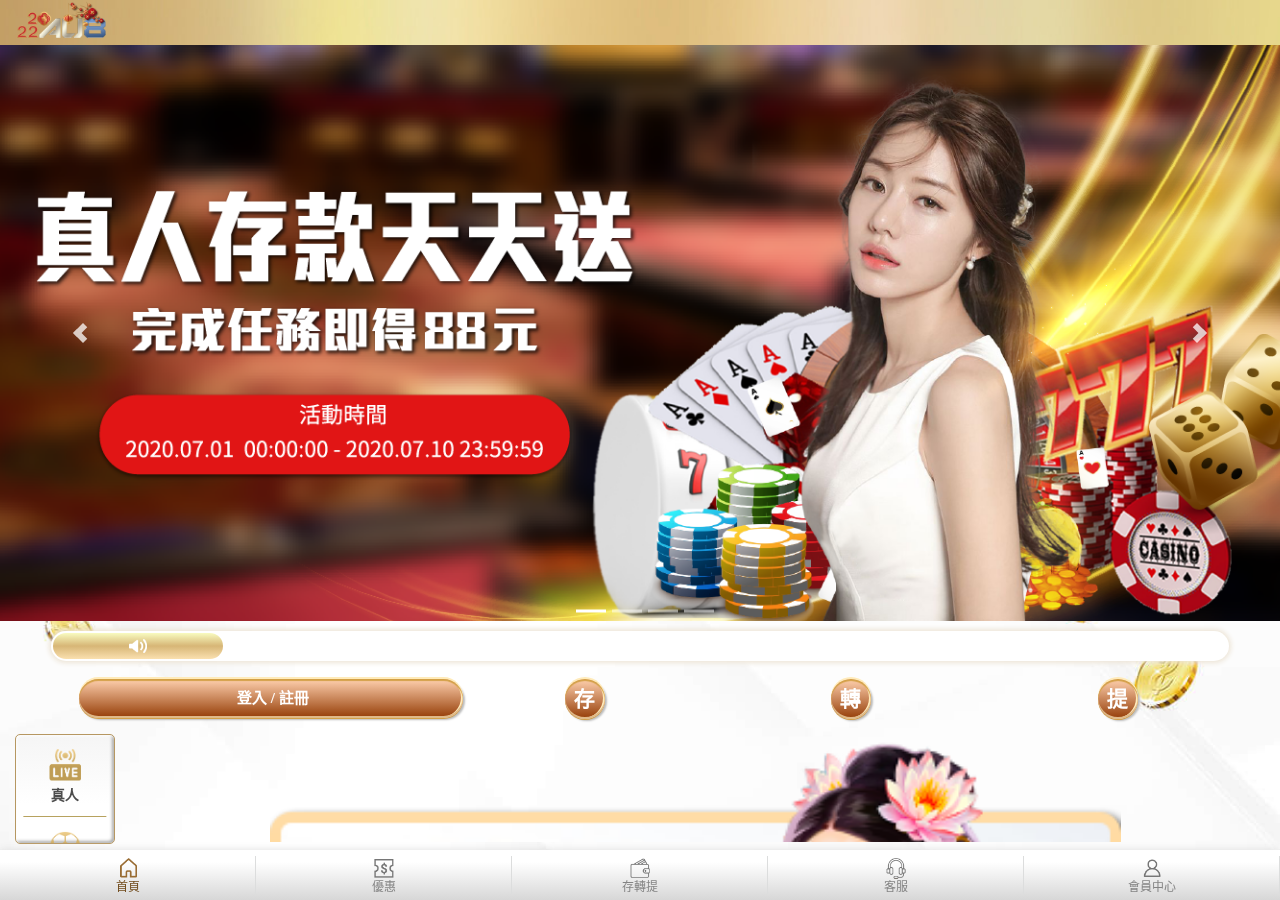
==== commit 742304b1: "111-0613-1" ====
--- a/index.html
+++ b/index.html
@@ -23,7 +23,7 @@
         </div>
     </header>
     <!--main-->
-    <main>
+    <main class="index">
         <!--圖片輪播-->
         <div class="ad">
             <section class="single-item">
@@ -113,77 +113,77 @@
             <!--遊戲選擇-->
             <ul class="gameBox slotBox display">
                 <li onclick="unlogin()">
-                    <img src="./images/廠商圖/slot/bng.png">
+                    <img src="./images/partner/slot/bng.png">
                     <p>BNG娛樂</p>
                 </li>
                 <li onclick="unlogin()">
-                    <img src="./images/廠商圖/slot/tpg.png">
+                    <img src="./images/partner/slot/tpg.png">
                     <p>TPG電子娛樂</p>
                 </li>
                 <li onclick="unlogin()">
-                    <img src="./images/廠商圖/slot/px.png">
+                    <img src="./images/partner/slot/px.png">
                     <p>鳳凰棋牌</p>
                 </li>
                 <li onclick="unlogin()">
-                    <img src="./images/廠商圖/slot/simplePlay.png">
+                    <img src="./images/partner/slot/simplePlay.png">
                     <p>SimplePlay</p>
                 </li>
                 <li onclick="unlogin()">
-                    <img src="./images/廠商圖/slot/rsg.png">
+                    <img src="./images/partner/slot/rsg.png">
                     <p>RSG電子娛樂</p>
                 </li>
                 <li onclick="unlogin()">
-                    <img src="./images/廠商圖/slot/ifun.png">
+                    <img src="./images/partner/slot/ifun.png">
                     <p>IFUN</p>
                 </li>
                 <li onclick="unlogin()">
-                    <img src="./images/廠商圖/slot/bwin.png">
+                    <img src="./images/partner/slot/bwin.png">
                     <p>必贏</p>
                 </li>
                 <li onclick="unlogin()">
-                    <img src="./images/廠商圖/slot/png.png">
+                    <img src="./images/partner/slot/png.png">
                     <p>PNG</p>
                 </li>
             </ul>
             <ul class="gameBox liveBox">
                 <li onclick="unlogin()">
-                    <img src="./images/廠商圖/live/sa.png">
+                    <img src="./images/partner/live/sa.png">
                     <p>沙龍真人娛樂</p>
                 </li>
                 <li onclick="unlogin()">
-                    <img src="./images/廠商圖/live/allbet.png">
+                    <img src="./images/partner/live/allbet.png">
                     <p>歐博真人娛樂</p>
                 </li>
                 <li onclick="unlogin()">
-                    <img src="./images/廠商圖/live/dg.png">
+                    <img src="./images/partner/live/dg.png">
                     <p>DG真人娛樂</p>
                 </li>
                 <li onclick="unlogin()">
-                    <img src="./images/廠商圖/live/wm.png">
+                    <img src="./images/partner/live/wm.png">
                     <p>WM</p>
                 </li>
                 <li onclick="unlogin()">
-                    <img src="./images/廠商圖/live/og.png">
+                    <img src="./images/partner/live/og.png">
                     <p>OG真人娛樂</p>
                 </li>
             </ul>
             <ul class="gameBox sportBox">
                 <li onclick="unlogin()">
-                    <img src="./images/廠商圖/sport/36588.png">
+                    <img src="./images/partner/sport/36588.png">
                     <p>36588體育</p>
                 </li>
             </ul>
             <ul class="gameBox lotteryBox">
                 <li onclick="unlogin()">
-                    <img src="./images/廠商圖/lottery/rwd.png">
+                    <img src="./images/partner/lottery/rwd.png">
                     <p>白鹿電子娛樂</p>
                 </li>
                 <li onclick="unlogin()">
-                    <img src="./images/廠商圖/lottery/SG.png">
+                    <img src="./images/partner/lottery/SG.png">
                     <p>SG88六合、大樂、539</p>
                 </li>
                 <li onclick="unlogin()">
-                    <img src="./images/廠商圖/lottery/GS.png">
+                    <img src="./images/partner/lottery/GS.png">
                     <p>京彩彩票</p>
                 </li>
             </ul>
--- a/css/style.css
+++ b/css/style.css
@@ -2,7 +2,8 @@
 button:disabled {
   background: #cccccc !important;
   border: none !important;
-  box-shadow: none !important;
+  -webkit-box-shadow: none !important;
+          box-shadow: none !important;
   color: #ffffff !important;
   pointer-events: none;
 }
@@ -230,37 +231,37 @@
 }
 
 .helpInner .img.depositWay {
-  background: url("../images/說明圖/withdraw.png") no-repeat;
+  background: url("../images/help/withdraw.png") no-repeat;
   background-size: 100%;
 }
 
 .helpInner .img.deposit_water {
-  background: url("../images/說明圖/online01.png") no-repeat;
+  background: url("../images/help/online01.png") no-repeat;
   background-size: 100%;
 }
 
 .helpInner .img.withdrawalWay {
-  background: url("../images/說明圖/withdraw.png") no-repeat;
+  background: url("../images/help/withdraw.png") no-repeat;
   background-size: 100%;
 }
 
 .helpInner .img.transferWay {
-  background: url("../images/說明圖/transfer.png") no-repeat;
+  background: url("../images/help/transfer.png") no-repeat;
   background-size: 100%;
 }
 
 .helpInner .img.tv {
-  background: url("../images/說明圖/tv.png") no-repeat;
+  background: url("../images/help/tv.png") no-repeat;
   background-size: 100%;
 }
 
 .helpInner .img.remote {
-  background: url("../images/說明圖/remote.png") no-repeat;
+  background: url("../images/help/remote.png") no-repeat;
   background-size: 100%;
 }
 
 .helpInner .img.license {
-  background: url("../images/說明圖/license.jpg") no-repeat;
+  background: url("../images/help/license.jpg") no-repeat;
   background-size: 100%;
 }
 
@@ -374,19 +375,22 @@
 .single-item img {
   width: 100%;
   height: 100%;
-  object-fit: cover;
+  -o-object-fit: cover;
+     object-fit: cover;
 }
 
 .homeCenter .gameBox img {
   width: 100%;
   height: 100%;
-  object-fit: contain;
+  -o-object-fit: contain;
+     object-fit: contain;
 }
 
 .slotWrap .gameBox img {
   width: 100%;
   height: 106px;
-  object-fit: cover;
+  -o-object-fit: cover;
+     object-fit: cover;
 }
 
 .eventList .eventImg {
@@ -396,7 +400,8 @@
 .eventList .eventImg img {
   width: 100%;
   height: 100%;
-  object-fit: cover;
+  -o-object-fit: cover;
+     object-fit: cover;
 }
 
 .eventDetail .eventImg {
@@ -406,20 +411,23 @@
 .eventDetail .eventImg img {
   width: 100%;
   height: 100%;
-  object-fit: contain;
+  -o-object-fit: contain;
+     object-fit: contain;
   border-radius: 5px;
 }
 
 .eventDetail .innerImg {
   width: 100%;
   height: auto;
-  object-fit: contain;
+  -o-object-fit: contain;
+     object-fit: contain;
 }
 
 .appWrap img {
   width: 100%;
   height: 96px;
-  object-fit: cover;
+  -o-object-fit: cover;
+     object-fit: cover;
 }
 
 .eventWindow img {
@@ -493,7 +501,8 @@
 
 select, input {
   outline: none;
-  box-sizing: border-box;
+  -webkit-box-sizing: border-box;
+          box-sizing: border-box;
   font-family: "微軟正黑體";
 }
 
@@ -514,10 +523,24 @@
 html body {
   width: 100%;
   height: 100%;
-  box-sizing: border-box;
+  -webkit-box-sizing: border-box;
+          box-sizing: border-box;
 }
 html body main {
-  padding: 45px 0 48px;
+  width: 100%;
+  height: 100%;
+  -webkit-box-sizing: border-box;
+          box-sizing: border-box;
+  padding: 45px 0 50px;
+}
+html body main.index {
+  display: -webkit-box;
+  display: -ms-flexbox;
+  display: flex;
+  -webkit-box-orient: vertical;
+  -webkit-box-direction: normal;
+      -ms-flex-direction: column;
+          flex-direction: column;
 }
 html body .bg {
   position: fixed;
@@ -534,14 +557,21 @@
   z-index: 100;
   width: 100%;
   height: auto;
+  -ms-flex-negative: 0;
+      flex-shrink: 0;
 }
 html body header .content {
-  display: flex;
-  align-items: center;
+  display: -webkit-box;
+  display: -ms-flexbox;
+  display: flex;
+  -webkit-box-align: center;
+      -ms-flex-align: center;
+          align-items: center;
   width: 100%;
   height: 45px;
   padding: 0 14px;
-  box-sizing: border-box;
+  -webkit-box-sizing: border-box;
+          box-sizing: border-box;
   position: relative;
   overflow: hidden;
 }
@@ -564,7 +594,8 @@
   height: 20px;
   display: block;
   top: 50%;
-  transform: translateY(-50%);
+  -webkit-transform: translateY(-50%);
+          transform: translateY(-50%);
   left: 14px;
 }
 html body header .content .refresh_ic {
@@ -573,15 +604,18 @@
   position: absolute;
   right: 14px;
   top: 50%;
-  transform: translateY(-50%);
+  -webkit-transform: translateY(-50%);
+          transform: translateY(-50%);
 }
 html body header .content .detailBtn {
   width: auto;
   height: 27px;
   position: absolute;
   top: 50%;
-  transform: translateY(-50%);
+  -webkit-transform: translateY(-50%);
+          transform: translateY(-50%);
   right: 14px;
+  background: -webkit-gradient(linear, left top, left bottom, from(#ffffff), to(#e6e6e6));
   background: linear-gradient(to bottom, #ffffff 0%, #e6e6e6 100%);
   border: solid 1px #bda16e;
   font-size: 13px;
@@ -601,7 +635,8 @@
   height: 21px;
   position: absolute;
   top: 50%;
-  transform: translateY(-50%);
+  -webkit-transform: translateY(-50%);
+          transform: translateY(-50%);
   right: 14px;
   display: none;
 }
@@ -612,13 +647,21 @@
   display: none;
 }
 html body header .content.helpPage.display {
+  display: -webkit-box;
+  display: -ms-flexbox;
   display: flex;
 }
 html body .ad {
   width: 100%;
   height: auto;
-  display: flex;
-  justify-content: center;
+  display: -webkit-box;
+  display: -ms-flexbox;
+  display: flex;
+  -webkit-box-pack: center;
+      -ms-flex-pack: center;
+          justify-content: center;
+  -ms-flex-negative: 0;
+      flex-shrink: 0;
 }
 html body .ad .single-item {
   margin: 0;
@@ -645,7 +688,8 @@
   opacity: 0.5;
   color: transparent;
   top: 50%;
-  transform: translateY(-50%);
+  -webkit-transform: translateY(-50%);
+          transform: translateY(-50%);
 }
 html body .ad .single-item .slick-dots li.slick-active button::before {
   opacity: 1;
@@ -653,7 +697,8 @@
 }
 html body .ad .single-item .slick-prev, html body .ad .single-item .slick-next {
   top: 0;
-  transform: translate(0);
+  -webkit-transform: translate(0);
+          transform: translate(0);
   width: 13vw;
   height: 45vw;
   z-index: 1;
@@ -668,7 +713,8 @@
   border-color: #ffffff;
   top: 50%;
   left: 50%;
-  transform: translate(-50%, -50%) rotate(45deg);
+  -webkit-transform: translate(-50%, -50%) rotate(45deg);
+          transform: translate(-50%, -50%) rotate(45deg);
 }
 html body .ad .single-item .slick-prev {
   left: 0;
@@ -677,18 +723,27 @@
   right: 0;
 }
 html body .ad .single-item .slick-next::before {
-  transform: translate(-50%, -50%) rotate(-45deg) scaleX(-1);
+  -webkit-transform: translate(-50%, -50%) rotate(-45deg) scaleX(-1);
+          transform: translate(-50%, -50%) rotate(-45deg) scaleX(-1);
 }
 html body .marqueeBox {
   width: 92%;
   height: 30px;
-  display: flex;
-  align-items: center;
-  box-sizing: border-box;
+  display: -webkit-box;
+  display: -ms-flexbox;
+  display: flex;
+  -webkit-box-align: center;
+      -ms-flex-align: center;
+          align-items: center;
+  -webkit-box-sizing: border-box;
+          box-sizing: border-box;
   margin: 10px auto;
   background: #ffffff;
   border-radius: 30px;
-  box-shadow: 0 0 5px 2px #ede5d7;
+  -webkit-box-shadow: 0 0 5px 2px #ede5d7;
+          box-shadow: 0 0 5px 2px #ede5d7;
+  -ms-flex-negative: 0;
+      flex-shrink: 0;
 }
 html body .marqueeBox .marquee_ic {
   display: block;
@@ -698,6 +753,7 @@
   margin: 0 8px 0 2px;
   z-index: 1;
   position: relative;
+  background: -webkit-gradient(linear, left bottom, left top, from(#fae0af), color-stop(50%, #d7b676), to(#f8fbc0));
   background: linear-gradient(to top, #fae0af 0%, #d7b676 50%, #f8fbc0 100%);
 }
 html body .marqueeBox .marquee_ic::before {
@@ -705,7 +761,8 @@
   position: absolute;
   top: 50%;
   left: 50%;
-  transform: translate(-50%, -50%);
+  -webkit-transform: translate(-50%, -50%);
+          transform: translate(-50%, -50%);
   width: 18px;
   height: 18px;
 }
@@ -718,43 +775,73 @@
   display: inline-block;
   font-size: 13px;
   color: #4d4d4d;
-  animation: marquee 30s linear 0s infinite;
+  -webkit-animation: marquee 30s linear 0s infinite;
+          animation: marquee 30s linear 0s infinite;
   padding-left: 100%;
+}
+@-webkit-keyframes marquee {
+  0% {
+    -webkit-transform: translateX(0%);
+            transform: translateX(0%);
+  }
+  100% {
+    -webkit-transform: translateX(-100%);
+            transform: translateX(-100%);
+  }
 }
 @keyframes marquee {
   0% {
-    transform: translateX(0%);
+    -webkit-transform: translateX(0%);
+            transform: translateX(0%);
   }
   100% {
-    transform: translateX(-100%);
+    -webkit-transform: translateX(-100%);
+            transform: translateX(-100%);
   }
 }
 html body .memberArea {
   width: 100%;
   height: 55px;
-  display: flex;
-  justify-content: center;
-  align-items: center;
+  display: -webkit-box;
+  display: -ms-flexbox;
+  display: flex;
+  -webkit-box-pack: center;
+      -ms-flex-pack: center;
+          justify-content: center;
+  -webkit-box-align: center;
+      -ms-flex-align: center;
+          align-items: center;
+  -ms-flex-negative: 0;
+      flex-shrink: 0;
 }
 html body .memberArea .loginBtn {
   display: none;
-  align-items: center;
-  justify-content: center;
+  -webkit-box-align: center;
+      -ms-flex-align: center;
+          align-items: center;
+  -webkit-box-pack: center;
+      -ms-flex-pack: center;
+          justify-content: center;
   width: 30vw;
   height: 70%;
+  background: -webkit-gradient(linear, left bottom, left top, from(#943c06), to(#ffd1af));
   background: linear-gradient(to top, #943c06 0%, #ffd1af 100%);
-  box-shadow: inset 0 2px 1px 0 #d3a047, inset 0 -2px 0 0 #dfb988, inset -2px -1px 0 0 #ffecbd, 0 -2px 0 0 #ffebba, 0 1px 0 0 #d3a047, 2px 2px 2px 0 #bbbbbb;
+  -webkit-box-shadow: inset 0 2px 1px 0 #d3a047, inset 0 -2px 0 0 #dfb988, inset -2px -1px 0 0 #ffecbd, 0 -2px 0 0 #ffebba, 0 1px 0 0 #d3a047, 2px 2px 2px 0 #bbbbbb;
+          box-shadow: inset 0 2px 1px 0 #d3a047, inset 0 -2px 0 0 #dfb988, inset -2px -1px 0 0 #ffecbd, 0 -2px 0 0 #ffebba, 0 1px 0 0 #d3a047, 2px 2px 2px 0 #bbbbbb;
   color: #ffffff;
   padding: 0 1px 3px 0;
   font-size: 21px;
   border-radius: 50%;
   font-weight: bold;
-  box-sizing: border-box;
+  -webkit-box-sizing: border-box;
+          box-sizing: border-box;
   border-radius: 30px;
   padding: 0 0 1px 3px;
   margin-right: 3vw;
 }
 html body .memberArea .loginBtn.display {
+  display: -webkit-box;
+  display: -ms-flexbox;
   display: flex;
 }
 html body .memberArea .loginBtn span {
@@ -762,16 +849,23 @@
   font-weight: bold;
 }
 html body .memberArea .alLogin {
-  justify-content: center;
-  align-items: center;
+  -webkit-box-pack: center;
+      -ms-flex-pack: center;
+          justify-content: center;
+  -webkit-box-align: center;
+      -ms-flex-align: center;
+          align-items: center;
   padding: 0 1.33vw 0 2vw;
   width: 37.4vw;
   height: 100%;
   border-radius: 1.5vw 0 0 1.5vw;
-  box-sizing: border-box;
+  -webkit-box-sizing: border-box;
+          box-sizing: border-box;
   display: none;
 }
 html body .memberArea .alLogin.display {
+  display: -webkit-box;
+  display: -ms-flexbox;
   display: flex;
 }
 html body .memberArea .alLogin ul {
@@ -779,9 +873,13 @@
   height: auto;
 }
 html body .memberArea .alLogin ul li {
+  display: -webkit-box;
+  display: -ms-flexbox;
   display: flex;
   height: 20px;
-  align-items: center;
+  -webkit-box-align: center;
+      -ms-flex-align: center;
+          align-items: center;
   margin-bottom: 5px;
 }
 html body .memberArea .alLogin ul li:last-child {
@@ -818,8 +916,12 @@
   font-size: 12px;
   padding: 0 5px;
   font-weight: bold;
-  display: flex;
-  align-items: center;
+  display: -webkit-box;
+  display: -ms-flexbox;
+  display: flex;
+  -webkit-box-align: center;
+      -ms-flex-align: center;
+          align-items: center;
   white-space: nowrap;
   margin-left: 5px;
 }
@@ -827,8 +929,12 @@
   border-radius: 0 1.5vw 1.5vw 0;
   width: 54.6vw;
   height: 100%;
-  display: flex;
-  align-items: center;
+  display: -webkit-box;
+  display: -ms-flexbox;
+  display: flex;
+  -webkit-box-align: center;
+      -ms-flex-align: center;
+          align-items: center;
 }
 html body .memberArea .operate.login .btnBox {
   padding: 0 6%;
@@ -839,23 +945,33 @@
 html body .memberArea .operate .btnBox {
   width: 100%;
   height: 60px;
-  display: flex;
-  justify-content: space-between;
-  align-items: center;
+  display: -webkit-box;
+  display: -ms-flexbox;
+  display: flex;
+  -webkit-box-pack: justify;
+      -ms-flex-pack: justify;
+          justify-content: space-between;
+  -webkit-box-align: center;
+      -ms-flex-align: center;
+          align-items: center;
   padding: 0 9%;
-  box-sizing: border-box;
+  -webkit-box-sizing: border-box;
+          box-sizing: border-box;
 }
 html body .memberArea .operate .btnBox button {
   width: 40px;
   height: 40px;
+  background: -webkit-gradient(linear, left bottom, left top, from(#943c06), to(#ffd1af));
   background: linear-gradient(to top, #943c06 0%, #ffd1af 100%);
-  box-shadow: inset 0 2px 1px 0 #d3a047, inset 0 -2px 0 0 #dfb988, inset -2px -1px 0 0 #ffecbd, 0 -2px 0 0 #ffebba, 0 1px 0 0 #d3a047, 2px 2px 2px 0 #bbbbbb;
+  -webkit-box-shadow: inset 0 2px 1px 0 #d3a047, inset 0 -2px 0 0 #dfb988, inset -2px -1px 0 0 #ffecbd, 0 -2px 0 0 #ffebba, 0 1px 0 0 #d3a047, 2px 2px 2px 0 #bbbbbb;
+          box-shadow: inset 0 2px 1px 0 #d3a047, inset 0 -2px 0 0 #dfb988, inset -2px -1px 0 0 #ffecbd, 0 -2px 0 0 #ffebba, 0 1px 0 0 #d3a047, 2px 2px 2px 0 #bbbbbb;
   color: #ffffff;
   padding: 0 1px 3px 0;
   font-size: 21px;
   border-radius: 50%;
   font-weight: bold;
-  box-sizing: border-box;
+  -webkit-box-sizing: border-box;
+          box-sizing: border-box;
 }
 html body .memberArea .operate .btnBox button.vipBtn {
   display: none;
@@ -863,32 +979,49 @@
 }
 html body .homeCenter {
   width: 100%;
-  height: auto;
-  display: flex;
-  justify-content: space-between;
-  box-sizing: border-box;
+  height: 100%;
+  display: -webkit-box;
+  display: -ms-flexbox;
+  display: flex;
+  -webkit-box-pack: justify;
+      -ms-flex-pack: justify;
+          justify-content: space-between;
+  -webkit-box-sizing: border-box;
+          box-sizing: border-box;
   padding: 0 15px 8px;
   margin-top: 8px;
+  overflow: hidden;
 }
 html body .homeCenter .gameList {
   width: auto;
-  height: auto;
+  height: 100%;
 }
 html body .homeCenter .gameList ol {
   width: auto;
   height: 100%;
+  background: -webkit-gradient(linear, left bottom, left top, color-stop(36%, #ffffff), to(#f5f5f5));
   background: linear-gradient(to top, #ffffff 36%, #f5f5f5 100%);
   border: solid 1px #b69761;
-  box-shadow: inset 1px 1px 3px 0 #ffffff, inset -2px -2px 3px 0 #5a5a5a80;
+  -webkit-box-shadow: inset 1px 1px 3px 0 #ffffff, inset -2px -2px 3px 0 #5a5a5a80;
+          box-shadow: inset 1px 1px 3px 0 #ffffff, inset -2px -2px 3px 0 #5a5a5a80;
   border-radius: 5px;
   overflow-y: auto;
+  -ms-flex-negative: 0;
+      flex-shrink: 0;
+  margin-right: 10px;
 }
 html body .homeCenter .gameList ol li {
-  display: flex;
-  align-items: center;
-  justify-content: center;
-  width: 24vw;
-  height: 20vw;
+  display: -webkit-box;
+  display: -ms-flexbox;
+  display: flex;
+  -webkit-box-align: center;
+      -ms-flex-align: center;
+          align-items: center;
+  -webkit-box-pack: center;
+      -ms-flex-pack: center;
+          justify-content: center;
+  width: 98px;
+  height: 82px;
   position: relative;
 }
 html body .homeCenter .gameList ol li::before {
@@ -896,12 +1029,17 @@
   position: absolute;
   bottom: 0;
   left: 50%;
-  transform: translateX(-50%);
+  -webkit-transform: translateX(-50%);
+          transform: translateX(-50%);
   width: 85%;
   height: 1px;
   background: #b7a25f;
 }
+html body .homeCenter .gameList ol li:last-child::before {
+  display: none;
+}
 html body .homeCenter .gameList ol li.active div {
+  background: -webkit-gradient(linear, left bottom, left top, from(#e9cc93), to(#be9c5b));
   background: linear-gradient(to top, #e9cc93 0%, #be9c5b 100%);
 }
 html body .homeCenter .gameList ol li.active div p {
@@ -913,22 +1051,31 @@
 html body .homeCenter .gameList ol li div {
   width: 85%;
   height: 90%;
-  display: flex;
-  align-items: center;
-  justify-content: center;
-  flex-direction: column;
+  display: -webkit-box;
+  display: -ms-flexbox;
+  display: flex;
+  -webkit-box-align: center;
+      -ms-flex-align: center;
+          align-items: center;
+  -webkit-box-pack: center;
+      -ms-flex-pack: center;
+          justify-content: center;
+  -webkit-box-orient: vertical;
+  -webkit-box-direction: normal;
+      -ms-flex-direction: column;
+          flex-direction: column;
   border-radius: 3px;
 }
 html body .homeCenter .gameList ol li div p {
-  margin-top: 2vw;
-  font-size: 3.4vw;
+  margin-top: 8px;
+  font-size: 14px;
   font-weight: bold;
   color: #4d4d4d;
 }
 html body .homeCenter .gameList ol li div i {
   display: block;
-  width: 8vw;
-  height: 8vw;
+  width: 32px;
+  height: 32px;
 }
 html body .homeCenter .gameList ol li div i.live_ic {
   background-position-x: 20%;
@@ -946,13 +1093,16 @@
   background-position-x: 100%;
 }
 html body .homeCenter .gameBox {
-  flex-wrap: wrap;
-  width: 65vw;
-  height: auto;
+  -ms-flex-wrap: wrap;
+      flex-wrap: wrap;
+  width: 100%;
+  height: 100%;
   display: none;
   overflow-y: auto;
 }
 html body .homeCenter .gameBox.display {
+  display: -webkit-box;
+  display: -ms-flexbox;
   display: flex;
 }
 html body .homeCenter .gameBox li {
@@ -960,9 +1110,6 @@
   height: 45vw;
   position: relative;
   margin-bottom: 8vw;
-}
-html body .homeCenter .gameBox li:nth-of-type(2n) {
-  margin-right: 0;
 }
 html body .homeCenter .gameBox li p {
   position: absolute;
@@ -985,20 +1132,35 @@
 html body footer ul {
   width: 100%;
   height: 50px;
+  background: -webkit-gradient(linear, left bottom, left top, color-stop(0, #d7d7d7), color-stop(76%, #ffffff));
   background: linear-gradient(0deg, #d7d7d7 0, #ffffff 76%);
-  box-shadow: 0 0 8px 0 #dedede;
-  display: flex;
-  align-items: center;
+  -webkit-box-shadow: 0 0 8px 0 #dedede;
+          box-shadow: 0 0 8px 0 #dedede;
+  display: -webkit-box;
+  display: -ms-flexbox;
+  display: flex;
+  -webkit-box-align: center;
+      -ms-flex-align: center;
+          align-items: center;
 }
 html body footer ul li {
   width: 20%;
   height: 38px;
   color: #848484;
   border-right: solid 1px #dcdddd;
-  display: flex;
-  flex-direction: column;
-  align-items: center;
-  justify-content: center;
+  display: -webkit-box;
+  display: -ms-flexbox;
+  display: flex;
+  -webkit-box-orient: vertical;
+  -webkit-box-direction: normal;
+      -ms-flex-direction: column;
+          flex-direction: column;
+  -webkit-box-align: center;
+      -ms-flex-align: center;
+          align-items: center;
+  -webkit-box-pack: center;
+      -ms-flex-pack: center;
+          justify-content: center;
 }
 html body footer ul li.active {
   color: #704a1a;
@@ -1037,20 +1199,32 @@
   top: 0;
   left: 0;
   background: #00000066;
-  align-items: center;
-  justify-content: center;
+  -webkit-box-align: center;
+      -ms-flex-align: center;
+          align-items: center;
+  -webkit-box-pack: center;
+      -ms-flex-pack: center;
+          justify-content: center;
   z-index: 999;
   display: none;
 }
 html body .filter.display {
+  display: -webkit-box;
+  display: -ms-flexbox;
   display: flex;
 }
 html body .filter .title {
   width: 100%;
   height: 50px;
-  display: flex;
-  align-items: center;
-  justify-content: center;
+  display: -webkit-box;
+  display: -ms-flexbox;
+  display: flex;
+  -webkit-box-align: center;
+      -ms-flex-align: center;
+          align-items: center;
+  -webkit-box-pack: center;
+      -ms-flex-pack: center;
+          justify-content: center;
   font-size: 21px;
   letter-spacing: 2px;
   font-weight: bold;
@@ -1082,7 +1256,8 @@
   font-weight: bold;
   width: 100%;
   height: auto;
-  box-sizing: border-box;
+  -webkit-box-sizing: border-box;
+          box-sizing: border-box;
   padding: 24px 80px 0;
   text-align: center;
 }
@@ -1098,6 +1273,7 @@
 html body .filter .plsGo .btnBox button, html body .filter .plsGo2 .btnBox button {
   width: 92%;
   height: 40px;
+  background: -webkit-gradient(linear, left bottom, left top, from(#d8be86), color-stop(92%, #f0e4ad));
   background: linear-gradient(to top, #d8be86 0%, #f0e4ad 92%);
   border: solid 1px #957222;
   font-size: 4vw;
@@ -1107,6 +1283,7 @@
   letter-spacing: 1px;
 }
 html body .filter .plsGo .btnBox button:active, html body .filter .plsGo .btnBox button.active, html body .filter .plsGo2 .btnBox button:active, html body .filter .plsGo2 .btnBox button.active {
+  background: -webkit-gradient(linear, left bottom, left top, color-stop(0, #e8cb8e), to(#a17d44));
   background: linear-gradient(to top, #e8cb8e 0, #a17d44 100%);
   color: #ffffff;
 }
@@ -1124,27 +1301,49 @@
 html body .filter .loading .content {
   width: 100%;
   height: 60vw;
-  display: flex;
-  align-items: center;
-  justify-content: center;
-  flex-direction: column;
+  display: -webkit-box;
+  display: -ms-flexbox;
+  display: flex;
+  -webkit-box-align: center;
+      -ms-flex-align: center;
+          align-items: center;
+  -webkit-box-pack: center;
+      -ms-flex-pack: center;
+          justify-content: center;
+  -webkit-box-orient: vertical;
+  -webkit-box-direction: normal;
+      -ms-flex-direction: column;
+          flex-direction: column;
 }
 html body .filter .loading .content div {
   width: 30vw;
   height: 30vw;
-  animation: round 2s linear 0s infinite;
+  -webkit-animation: round 2s linear 0s infinite;
+          animation: round 2s linear 0s infinite;
 }
 html body .filter .loading .content p {
   margin-top: 20px;
   color: #000000;
   font-weight: bold;
 }
+@-webkit-keyframes round {
+  0% {
+    -webkit-transform: rotate(0);
+            transform: rotate(0);
+  }
+  100% {
+    -webkit-transform: rotate(360deg);
+            transform: rotate(360deg);
+  }
+}
 @keyframes round {
   0% {
-    transform: rotate(0);
+    -webkit-transform: rotate(0);
+            transform: rotate(0);
   }
   100% {
-    transform: rotate(360deg);
+    -webkit-transform: rotate(360deg);
+            transform: rotate(360deg);
   }
 }
 html body .filter .loginWindow {
@@ -1170,9 +1369,16 @@
 html body .filter .loginWindow form {
   width: 100%;
   height: auto;
-  display: flex;
-  align-items: center;
-  flex-direction: column;
+  display: -webkit-box;
+  display: -ms-flexbox;
+  display: flex;
+  -webkit-box-align: center;
+      -ms-flex-align: center;
+          align-items: center;
+  -webkit-box-orient: vertical;
+  -webkit-box-direction: normal;
+      -ms-flex-direction: column;
+          flex-direction: column;
 }
 html body .filter .loginWindow form label {
   width: auto;
@@ -1192,7 +1398,20 @@
   font-weight: bold;
   border-radius: 3px;
   padding-left: 15px;
-  box-sizing: border-box;
+  -webkit-box-sizing: border-box;
+          box-sizing: border-box;
+}
+html body .filter .loginWindow form label input::-webkit-input-placeholder {
+  color: #848484;
+}
+html body .filter .loginWindow form label input::-moz-placeholder {
+  color: #848484;
+}
+html body .filter .loginWindow form label input:-ms-input-placeholder {
+  color: #848484;
+}
+html body .filter .loginWindow form label input::-ms-input-placeholder {
+  color: #848484;
 }
 html body .filter .loginWindow form label input::placeholder {
   color: #848484;
@@ -1200,7 +1419,8 @@
 html body .filter .loginWindow form label .eye {
   position: absolute;
   top: 50%;
-  transform: translateY(-50%);
+  -webkit-transform: translateY(-50%);
+          transform: translateY(-50%);
   right: 10px;
   display: block;
   width: 6.13vw;
@@ -1225,6 +1445,7 @@
   width: 77.6vw;
   height: 11.2vw;
   margin: 8vw 0;
+  background: -webkit-gradient(linear, left bottom, left top, from(#d8be86), color-stop(92%, #f0e4ad));
   background: linear-gradient(to top, #d8be86 0%, #f0e4ad 92%);
   border: solid 1px #957222;
   font-size: 4vw;
@@ -1234,6 +1455,7 @@
   letter-spacing: 1px;
 }
 html body .filter .loginWindow form .realLogin:active, html body .filter .loginWindow form .realLogin.active {
+  background: -webkit-gradient(linear, left bottom, left top, color-stop(0, #e8cb8e), to(#a17d44));
   background: linear-gradient(to top, #e8cb8e 0, #a17d44 100%);
   color: #ffffff;
 }
@@ -1241,8 +1463,12 @@
   color: #4d4d4d;
   letter-spacing: 1px;
   font-size: 14px;
-  display: flex;
-  justify-content: center;
+  display: -webkit-box;
+  display: -ms-flexbox;
+  display: flex;
+  -webkit-box-pack: center;
+      -ms-flex-pack: center;
+          justify-content: center;
   font-weight: bold;
 }
 html body .filter .loginWindow .registerBtn p {
@@ -1263,9 +1489,16 @@
 html body .filter .forgetWindow form {
   width: 100%;
   height: auto;
-  display: flex;
-  flex-direction: column;
-  align-items: center;
+  display: -webkit-box;
+  display: -ms-flexbox;
+  display: flex;
+  -webkit-box-orient: vertical;
+  -webkit-box-direction: normal;
+      -ms-flex-direction: column;
+          flex-direction: column;
+  -webkit-box-align: center;
+      -ms-flex-align: center;
+          align-items: center;
   padding-bottom: 15px;
 }
 html body .filter .forgetWindow form input {
@@ -1279,7 +1512,20 @@
   font-weight: bold;
   border-radius: 3px;
   padding-left: 15px;
-  box-sizing: border-box;
+  -webkit-box-sizing: border-box;
+          box-sizing: border-box;
+}
+html body .filter .forgetWindow form input::-webkit-input-placeholder {
+  color: #848484;
+}
+html body .filter .forgetWindow form input::-moz-placeholder {
+  color: #848484;
+}
+html body .filter .forgetWindow form input:-ms-input-placeholder {
+  color: #848484;
+}
+html body .filter .forgetWindow form input::-ms-input-placeholder {
+  color: #848484;
 }
 html body .filter .forgetWindow form input::placeholder {
   color: #848484;
@@ -1288,6 +1534,7 @@
   width: 77.6vw;
   height: 11.2vw;
   margin-top: 15px;
+  background: -webkit-gradient(linear, left bottom, left top, from(#d8be86), color-stop(92%, #f0e4ad));
   background: linear-gradient(to top, #d8be86 0%, #f0e4ad 92%);
   border: solid 1px #957222;
   font-size: 4vw;
@@ -1297,6 +1544,7 @@
   letter-spacing: 1px;
 }
 html body .filter .forgetWindow form button:active, html body .filter .forgetWindow form button.active {
+  background: -webkit-gradient(linear, left bottom, left top, color-stop(0, #e8cb8e), to(#a17d44));
   background: linear-gradient(to top, #e8cb8e 0, #a17d44 100%);
   color: #ffffff;
 }
@@ -1307,9 +1555,15 @@
   font-size: 14px;
   font-weight: bold;
   color: #e11515;
-  display: flex;
-  align-items: center;
-  justify-content: center;
+  display: -webkit-box;
+  display: -ms-flexbox;
+  display: flex;
+  -webkit-box-align: center;
+      -ms-flex-align: center;
+          align-items: center;
+  -webkit-box-pack: center;
+      -ms-flex-pack: center;
+          justify-content: center;
 }
 html body .filter .registerWindow {
   width: 87.2vw;
@@ -1332,9 +1586,16 @@
   margin-right: 16px;
 }
 html body .filter .registerWindow form {
-  display: flex;
-  flex-direction: column;
-  align-items: center;
+  display: -webkit-box;
+  display: -ms-flexbox;
+  display: flex;
+  -webkit-box-orient: vertical;
+  -webkit-box-direction: normal;
+      -ms-flex-direction: column;
+          flex-direction: column;
+  -webkit-box-align: center;
+      -ms-flex-align: center;
+          align-items: center;
   padding-top: 5.06vw;
   max-height: 140vw;
   overflow: auto;
@@ -1353,7 +1614,20 @@
   font-weight: bold;
   border-radius: 3px;
   padding-left: 15px;
-  box-sizing: border-box;
+  -webkit-box-sizing: border-box;
+          box-sizing: border-box;
+}
+html body .filter .registerWindow form label input::-webkit-input-placeholder {
+  color: #848484;
+}
+html body .filter .registerWindow form label input::-moz-placeholder {
+  color: #848484;
+}
+html body .filter .registerWindow form label input:-ms-input-placeholder {
+  color: #848484;
+}
+html body .filter .registerWindow form label input::-ms-input-placeholder {
+  color: #848484;
 }
 html body .filter .registerWindow form label input::placeholder {
   color: #848484;
@@ -1363,11 +1637,15 @@
 }
 html body .filter .registerWindow form label.isCheck {
   width: 77.33vw;
+  display: -webkit-box;
+  display: -ms-flexbox;
   display: flex;
   font-size: 14px;
   font-weight: bold;
   color: #4d4d4d;
-  align-items: center;
+  -webkit-box-align: center;
+      -ms-flex-align: center;
+          align-items: center;
 }
 html body .filter .registerWindow form label.isCheck input[type=checkbox] {
   width: 4.5vw;
@@ -1380,7 +1658,8 @@
 html body .filter .registerWindow form label .eye {
   position: absolute;
   top: 50%;
-  transform: translateY(-50%);
+  -webkit-transform: translateY(-50%);
+          transform: translateY(-50%);
   right: 10px;
   width: 6.13vw;
   height: 4.26vw;
@@ -1390,7 +1669,8 @@
   height: 8vw;
   position: absolute;
   top: 50%;
-  transform: translateY(-50%);
+  -webkit-transform: translateY(-50%);
+          transform: translateY(-50%);
   right: 10px;
   background: #ffffff;
   border: solid 1px #a7854d;
@@ -1410,6 +1690,7 @@
   width: 77.33vw;
   height: 9.6vw;
   margin-bottom: 10px;
+  background: -webkit-gradient(linear, left bottom, left top, from(#d8be86), color-stop(92%, #f0e4ad));
   background: linear-gradient(to top, #d8be86 0%, #f0e4ad 92%);
   border: solid 1px #957222;
   font-size: 4vw;
@@ -1419,6 +1700,7 @@
   letter-spacing: 1px;
 }
 html body .filter .registerWindow form .checkBtn:active, html body .filter .registerWindow form .checkBtn.active {
+  background: -webkit-gradient(linear, left bottom, left top, color-stop(0, #e8cb8e), to(#a17d44));
   background: linear-gradient(to top, #e8cb8e 0, #a17d44 100%);
   color: #ffffff;
 }
@@ -1461,7 +1743,8 @@
   margin-bottom: 16px;
   width: 100%;
   height: auto;
-  box-sizing: border-box;
+  -webkit-box-sizing: border-box;
+          box-sizing: border-box;
   padding: 10px 2em;
 }
 html body .filter .ruleWindow .content .ruleBody ul li {
@@ -1482,6 +1765,7 @@
   margin: 15px auto;
   width: 77.6vw;
   height: 11.2vw;
+  background: -webkit-gradient(linear, left bottom, left top, from(#d8be86), color-stop(92%, #f0e4ad));
   background: linear-gradient(to top, #d8be86 0%, #f0e4ad 92%);
   border: solid 1px #957222;
   font-size: 4vw;
@@ -1491,6 +1775,7 @@
   letter-spacing: 1px;
 }
 html body .filter .ruleWindow button:active, html body .filter .ruleWindow button.active {
+  background: -webkit-gradient(linear, left bottom, left top, color-stop(0, #e8cb8e), to(#a17d44));
   background: linear-gradient(to top, #e8cb8e 0, #a17d44 100%);
   color: #ffffff;
 }
@@ -1509,34 +1794,50 @@
 html body .filter .news .typeList {
   width: 100%;
   height: auto;
+  display: -webkit-box;
+  display: -ms-flexbox;
   display: flex;
   border-bottom: dotted 1px #cccccc;
-  box-sizing: border-box;
+  -webkit-box-sizing: border-box;
+          box-sizing: border-box;
   padding: 0 5%;
 }
 html body .filter .news .typeList li {
   border-bottom: solid 2px transparent;
+  display: -webkit-box;
+  display: -ms-flexbox;
   display: flex;
   width: auto;
   height: 14.4vw;
-  align-items: center;
+  -webkit-box-align: center;
+      -ms-flex-align: center;
+          align-items: center;
   margin-right: 10px;
 }
 html body .filter .news .typeList li p {
   width: 22.67vw;
   height: 10vw;
+  background: -webkit-gradient(linear, left bottom, left top, from(#d7d7d7), color-stop(58%, #ffffff), to(#ffffff));
   background: linear-gradient(to top, #d7d7d7 0%, #ffffff 58%, #ffffff 100%);
   font-size: 4vw;
   color: #848484;
   border: solid 1px #957222;
-  display: flex;
-  align-items: center;
-  justify-content: center;
-  font-weight: bold;
-  flex-shrink: 0;
+  display: -webkit-box;
+  display: -ms-flexbox;
+  display: flex;
+  -webkit-box-align: center;
+      -ms-flex-align: center;
+          align-items: center;
+  -webkit-box-pack: center;
+      -ms-flex-pack: center;
+          justify-content: center;
+  font-weight: bold;
+  -ms-flex-negative: 0;
+      flex-shrink: 0;
   border-radius: 8px;
 }
 html body .filter .news .typeList li p:active, html body .filter .news .typeList li p.active {
+  background: -webkit-gradient(linear, left bottom, left top, from(#dfc88b), to(#b79451));
   background: linear-gradient(to top, #dfc88b 0%, #b79451 100%);
   color: #ffffff;
 }
@@ -1546,7 +1847,8 @@
   max-height: 324px;
   overflow-y: auto;
   display: none;
-  box-sizing: border-box;
+  -webkit-box-sizing: border-box;
+          box-sizing: border-box;
   padding: 0 5%;
 }
 html body .filter .news .content.display {
@@ -1557,7 +1859,8 @@
   border-bottom: solid 1px #cccccc;
   width: 100%;
   height: auto;
-  box-sizing: border-box;
+  -webkit-box-sizing: border-box;
+          box-sizing: border-box;
   margin-top: 10px;
   border-radius: 5px;
   border: dotted 1px #957222;
@@ -1591,17 +1894,25 @@
 html body .filter .gameWindow form {
   width: 100%;
   height: auto;
-  box-sizing: border-box;
+  -webkit-box-sizing: border-box;
+          box-sizing: border-box;
   padding: 7.2vw 4vw 0 6.13vw;
 }
 html body .filter .gameWindow form .row {
-  display: flex;
-  align-items: center;
+  display: -webkit-box;
+  display: -ms-flexbox;
+  display: flex;
+  -webkit-box-align: center;
+      -ms-flex-align: center;
+          align-items: center;
   margin-bottom: 8.53vw;
 }
 html body .filter .gameWindow form .row.btnBox {
-  flex-wrap: wrap;
-  justify-content: space-between;
+  -ms-flex-wrap: wrap;
+      flex-wrap: wrap;
+  -webkit-box-pack: justify;
+      -ms-flex-pack: justify;
+          justify-content: space-between;
   margin: 0 0 7vw 20vw;
 }
 html body .filter .gameWindow form .row.btnBox button {
@@ -1617,11 +1928,14 @@
   font-size: 3.4vw;
 }
 html body .filter .gameWindow form .row.checkBtn {
-  justify-content: flex-end;
+  -webkit-box-pack: end;
+      -ms-flex-pack: end;
+          justify-content: flex-end;
 }
 html body .filter .gameWindow form .row.checkBtn button {
   width: calc(100% - 20vw);
   height: 11.2vw;
+  background: -webkit-gradient(linear, left bottom, left top, from(#d8be86), color-stop(92%, #f0e4ad));
   background: linear-gradient(to top, #d8be86 0%, #f0e4ad 92%);
   border: solid 1px #957222;
   font-size: 4vw;
@@ -1631,6 +1945,7 @@
   letter-spacing: 1px;
 }
 html body .filter .gameWindow form .row.checkBtn button:active, html body .filter .gameWindow form .row.checkBtn button.active {
+  background: -webkit-gradient(linear, left bottom, left top, color-stop(0, #e8cb8e), to(#a17d44));
   background: linear-gradient(to top, #e8cb8e 0, #a17d44 100%);
   color: #ffffff;
 }
@@ -1658,7 +1973,20 @@
   font-weight: bold;
   border-radius: 3px;
   padding-left: 15px;
-  box-sizing: border-box;
+  -webkit-box-sizing: border-box;
+          box-sizing: border-box;
+}
+html body .filter .gameWindow form .row input::-webkit-input-placeholder {
+  color: #848484;
+}
+html body .filter .gameWindow form .row input::-moz-placeholder {
+  color: #848484;
+}
+html body .filter .gameWindow form .row input:-ms-input-placeholder {
+  color: #848484;
+}
+html body .filter .gameWindow form .row input::-ms-input-placeholder {
+  color: #848484;
 }
 html body .filter .gameWindow form .row input::placeholder {
   color: #848484;
@@ -1671,6 +1999,7 @@
   width: 77.33vw;
   height: 11.46vw;
   margin: 4.8vw auto 0;
+  background: -webkit-gradient(linear, left bottom, left top, from(#d8be86), color-stop(92%, #f0e4ad));
   background: linear-gradient(to top, #d8be86 0%, #f0e4ad 92%);
   border: solid 1px #957222;
   font-size: 4vw;
@@ -1680,6 +2009,7 @@
   letter-spacing: 1px;
 }
 html body .filter .gameWindow .enterBtn:active, html body .filter .gameWindow .enterBtn.active {
+  background: -webkit-gradient(linear, left bottom, left top, color-stop(0, #e8cb8e), to(#a17d44));
   background: linear-gradient(to top, #e8cb8e 0, #a17d44 100%);
   color: #ffffff;
 }
@@ -1708,9 +2038,16 @@
   color: #4d4d4d;
 }
 html body .filter .phoneWindow form {
-  display: flex;
-  flex-direction: column;
-  align-items: center;
+  display: -webkit-box;
+  display: -ms-flexbox;
+  display: flex;
+  -webkit-box-orient: vertical;
+  -webkit-box-direction: normal;
+      -ms-flex-direction: column;
+          flex-direction: column;
+  -webkit-box-align: center;
+      -ms-flex-align: center;
+          align-items: center;
   padding-top: 5.06vw;
   max-height: 140vw;
   overflow: auto;
@@ -1729,7 +2066,20 @@
   font-weight: bold;
   border-radius: 3px;
   padding-left: 15px;
-  box-sizing: border-box;
+  -webkit-box-sizing: border-box;
+          box-sizing: border-box;
+}
+html body .filter .phoneWindow form label input::-webkit-input-placeholder {
+  color: #848484;
+}
+html body .filter .phoneWindow form label input::-moz-placeholder {
+  color: #848484;
+}
+html body .filter .phoneWindow form label input:-ms-input-placeholder {
+  color: #848484;
+}
+html body .filter .phoneWindow form label input::-ms-input-placeholder {
+  color: #848484;
 }
 html body .filter .phoneWindow form label input::placeholder {
   color: #848484;
@@ -1739,7 +2089,8 @@
   height: 8vw;
   position: absolute;
   top: 50%;
-  transform: translateY(-50%);
+  -webkit-transform: translateY(-50%);
+          transform: translateY(-50%);
   right: 10px;
   background: #ffffff;
   border: solid 1px #a7854d;
@@ -1760,6 +2111,7 @@
   width: 77.33vw;
   height: 9.6vw;
   margin-bottom: 10px;
+  background: -webkit-gradient(linear, left bottom, left top, from(#d8be86), color-stop(92%, #f0e4ad));
   background: linear-gradient(to top, #d8be86 0%, #f0e4ad 92%);
   border: solid 1px #957222;
   font-size: 4vw;
@@ -1769,6 +2121,7 @@
   letter-spacing: 1px;
 }
 html body .filter .phoneWindow form .checkBtn:active, html body .filter .phoneWindow form .checkBtn.active {
+  background: -webkit-gradient(linear, left bottom, left top, color-stop(0, #e8cb8e), to(#a17d44));
   background: linear-gradient(to top, #e8cb8e 0, #a17d44 100%);
   color: #ffffff;
 }
@@ -1786,29 +2139,46 @@
 html body .filter .langWindow ul {
   width: 100%;
   height: auto;
-  display: flex;
-  flex-wrap: wrap;
-  align-items: center;
-  justify-content: center;
-  box-sizing: border-box;
+  display: -webkit-box;
+  display: -ms-flexbox;
+  display: flex;
+  -ms-flex-wrap: wrap;
+      flex-wrap: wrap;
+  -webkit-box-align: center;
+      -ms-flex-align: center;
+          align-items: center;
+  -webkit-box-pack: center;
+      -ms-flex-pack: center;
+          justify-content: center;
+  -webkit-box-sizing: border-box;
+          box-sizing: border-box;
   padding: 3.2vw;
 }
 html body .filter .langWindow ul li {
   width: 100%;
   height: 9.87vw;
   margin-bottom: 2.4vw;
+  background: -webkit-gradient(linear, left bottom, left top, from(#d7d7d7), color-stop(58%, #ffffff), to(#ffffff));
   background: linear-gradient(to top, #d7d7d7 0%, #ffffff 58%, #ffffff 100%);
   font-size: 4vw;
   color: #848484;
   border: solid 1px #957222;
-  display: flex;
-  align-items: center;
-  justify-content: center;
-  font-weight: bold;
-  flex-shrink: 0;
+  display: -webkit-box;
+  display: -ms-flexbox;
+  display: flex;
+  -webkit-box-align: center;
+      -ms-flex-align: center;
+          align-items: center;
+  -webkit-box-pack: center;
+      -ms-flex-pack: center;
+          justify-content: center;
+  font-weight: bold;
+  -ms-flex-negative: 0;
+      flex-shrink: 0;
   border-radius: 5px;
 }
 html body .filter .langWindow ul li:active, html body .filter .langWindow ul li.active {
+  background: -webkit-gradient(linear, left bottom, left top, from(#dfc88b), to(#b79451));
   background: linear-gradient(to top, #dfc88b 0%, #b79451 100%);
   color: #ffffff;
 }
@@ -1831,7 +2201,8 @@
   height: auto;
   max-height: 76vh;
   overflow-y: auto;
-  box-sizing: border-box;
+  -webkit-box-sizing: border-box;
+          box-sizing: border-box;
   padding: 24px 63px 0;
 }
 html body .filter .eventWindow .content p {
@@ -1854,6 +2225,7 @@
 html body .filter .eventWindow .btnBox button {
   width: 92%;
   height: 40px;
+  background: -webkit-gradient(linear, left bottom, left top, from(#d8be86), color-stop(92%, #f0e4ad));
   background: linear-gradient(to top, #d8be86 0%, #f0e4ad 92%);
   border: solid 1px #957222;
   font-size: 4vw;
@@ -1863,6 +2235,7 @@
   letter-spacing: 1px;
 }
 html body .filter .eventWindow .btnBox button:active, html body .filter .eventWindow .btnBox button.active {
+  background: -webkit-gradient(linear, left bottom, left top, color-stop(0, #e8cb8e), to(#a17d44));
   background: linear-gradient(to top, #e8cb8e 0, #a17d44 100%);
   color: #ffffff;
 }
@@ -1893,7 +2266,20 @@
   font-weight: bold;
   border-radius: 3px;
   padding-left: 15px;
-  box-sizing: border-box;
+  -webkit-box-sizing: border-box;
+          box-sizing: border-box;
+}
+html body .filter .passwordWindow .content input::-webkit-input-placeholder {
+  color: #848484;
+}
+html body .filter .passwordWindow .content input::-moz-placeholder {
+  color: #848484;
+}
+html body .filter .passwordWindow .content input:-ms-input-placeholder {
+  color: #848484;
+}
+html body .filter .passwordWindow .content input::-ms-input-placeholder {
+  color: #848484;
 }
 html body .filter .passwordWindow .content input::placeholder {
   color: #848484;
@@ -1902,6 +2288,7 @@
   width: 77.6vw;
   height: 9.87vw;
   margin: 7.13vw 0 5vw;
+  background: -webkit-gradient(linear, left bottom, left top, from(#d8be86), color-stop(92%, #f0e4ad));
   background: linear-gradient(to top, #d8be86 0%, #f0e4ad 92%);
   border: solid 1px #957222;
   font-size: 4vw;
@@ -1911,6 +2298,7 @@
   letter-spacing: 1px;
 }
 html body .filter .passwordWindow .content button:active, html body .filter .passwordWindow .content button.active {
+  background: -webkit-gradient(linear, left bottom, left top, color-stop(0, #e8cb8e), to(#a17d44));
   background: linear-gradient(to top, #e8cb8e 0, #a17d44 100%);
   color: #ffffff;
 }
@@ -1928,10 +2316,19 @@
 html body .filter .checkPoint .total {
   width: 100%;
   height: 19.47vw;
-  display: flex;
-  align-items: center;
-  justify-content: center;
-  flex-direction: column;
+  display: -webkit-box;
+  display: -ms-flexbox;
+  display: flex;
+  -webkit-box-align: center;
+      -ms-flex-align: center;
+          align-items: center;
+  -webkit-box-pack: center;
+      -ms-flex-pack: center;
+          justify-content: center;
+  -webkit-box-orient: vertical;
+  -webkit-box-direction: normal;
+      -ms-flex-direction: column;
+          flex-direction: column;
 }
 html body .filter .checkPoint .total .smallTitle {
   color: #4d4d4d;
@@ -1953,17 +2350,30 @@
 html body .filter .checkPoint ul li {
   width: 100%;
   height: 10.67vw;
-  box-sizing: border-box;
+  -webkit-box-sizing: border-box;
+          box-sizing: border-box;
   padding-right: 15px;
-  display: flex;
-  align-items: center;
-  justify-content: space-between;
+  display: -webkit-box;
+  display: -ms-flexbox;
+  display: flex;
+  -webkit-box-align: center;
+      -ms-flex-align: center;
+          align-items: center;
+  -webkit-box-pack: justify;
+      -ms-flex-pack: justify;
+          justify-content: space-between;
   border-bottom: solid 1px #cccccc;
 }
 html body .filter .checkPoint ul li .name {
-  display: flex;
-  align-items: center;
-  justify-content: center;
+  display: -webkit-box;
+  display: -ms-flexbox;
+  display: flex;
+  -webkit-box-align: center;
+      -ms-flex-align: center;
+          align-items: center;
+  -webkit-box-pack: center;
+      -ms-flex-pack: center;
+          justify-content: center;
   width: 30.4vw;
   height: 6.13vw;
   border-right: solid 1px #cccccc;
@@ -1985,8 +2395,12 @@
   left: 0;
   bottom: -38px;
   z-index: 5;
-  align-items: center;
-  justify-content: center;
+  -webkit-box-align: center;
+      -ms-flex-align: center;
+          align-items: center;
+  -webkit-box-pack: center;
+      -ms-flex-pack: center;
+          justify-content: center;
   font-size: 12px;
   letter-spacing: 1px;
   background: #cca172;
@@ -1996,7 +2410,8 @@
   font-size: 3vw;
   position: relative;
   white-space: nowrap;
-  box-sizing: border-box;
+  -webkit-box-sizing: border-box;
+          box-sizing: border-box;
   text-align: center;
   font-weight: bold;
 }
@@ -2004,7 +2419,8 @@
   content: "";
   position: absolute;
   left: 50%;
-  transform: translateX(-50%);
+  -webkit-transform: translateX(-50%);
+          transform: translateX(-50%);
   top: -6px;
   width: 0;
   height: 0;
@@ -2016,6 +2432,8 @@
   color: #ffff00;
 }
 html body .filter .checkPoint ul li .point .info.display {
+  display: -webkit-box;
+  display: -ms-flexbox;
   display: flex;
 }
 html body .filter .checkPoint ul li .point .info::before {
@@ -2025,6 +2443,7 @@
 html body .filter .checkPoint ul li button {
   width: 17.87vw;
   height: 6.13vw;
+  background: -webkit-gradient(linear, left bottom, left top, from(#d8be86), color-stop(92%, #f0e4ad));
   background: linear-gradient(to top, #d8be86 0%, #f0e4ad 92%);
   border: solid 1px #957222;
   font-size: 4vw;
@@ -2035,6 +2454,7 @@
   font-size: 12px;
 }
 html body .filter .checkPoint ul li button:active, html body .filter .checkPoint ul li button.active {
+  background: -webkit-gradient(linear, left bottom, left top, color-stop(0, #e8cb8e), to(#a17d44));
   background: linear-gradient(to top, #e8cb8e 0, #a17d44 100%);
   color: #ffffff;
 }
@@ -2052,7 +2472,8 @@
 html body .filter .accWindow .content, html body .filter .platWindow .content {
   width: 100%;
   height: auto;
-  box-sizing: border-box;
+  -webkit-box-sizing: border-box;
+          box-sizing: border-box;
   padding: 15px 18px;
 }
 html body .filter .accWindow .content .bigBox, html body .filter .platWindow .content .bigBox {
@@ -2062,18 +2483,27 @@
 html body .filter .accWindow .content .bigBox button, html body .filter .platWindow .content .bigBox button {
   width: 100%;
   height: 38px;
+  background: -webkit-gradient(linear, left bottom, left top, from(#d7d7d7), color-stop(58%, #ffffff), to(#ffffff));
   background: linear-gradient(to top, #d7d7d7 0%, #ffffff 58%, #ffffff 100%);
   font-size: 4vw;
   color: #848484;
   border: solid 1px #957222;
-  display: flex;
-  align-items: center;
-  justify-content: center;
-  font-weight: bold;
-  flex-shrink: 0;
+  display: -webkit-box;
+  display: -ms-flexbox;
+  display: flex;
+  -webkit-box-align: center;
+      -ms-flex-align: center;
+          align-items: center;
+  -webkit-box-pack: center;
+      -ms-flex-pack: center;
+          justify-content: center;
+  font-weight: bold;
+  -ms-flex-negative: 0;
+      flex-shrink: 0;
   border-radius: 3px;
 }
 html body .filter .accWindow .content .bigBox button:active, html body .filter .accWindow .content .bigBox button.active, html body .filter .platWindow .content .bigBox button:active, html body .filter .platWindow .content .bigBox button.active {
+  background: -webkit-gradient(linear, left bottom, left top, from(#dfc88b), to(#b79451));
   background: linear-gradient(to top, #dfc88b 0%, #b79451 100%);
   color: #ffffff;
 }
@@ -2082,25 +2512,37 @@
   height: auto;
   margin-top: 10px;
   font-size: 0;
-  display: flex;
-  flex-wrap: wrap;
+  display: -webkit-box;
+  display: -ms-flexbox;
+  display: flex;
+  -ms-flex-wrap: wrap;
+      flex-wrap: wrap;
 }
 html body .filter .accWindow .content .smallBox button, html body .filter .platWindow .content .smallBox button {
   width: 32%;
   height: 38px;
   margin: 0 2% 2% 0;
+  background: -webkit-gradient(linear, left bottom, left top, from(#d7d7d7), color-stop(58%, #ffffff), to(#ffffff));
   background: linear-gradient(to top, #d7d7d7 0%, #ffffff 58%, #ffffff 100%);
   font-size: 4vw;
   color: #848484;
   border: solid 1px #957222;
-  display: flex;
-  align-items: center;
-  justify-content: center;
-  font-weight: bold;
-  flex-shrink: 0;
+  display: -webkit-box;
+  display: -ms-flexbox;
+  display: flex;
+  -webkit-box-align: center;
+      -ms-flex-align: center;
+          align-items: center;
+  -webkit-box-pack: center;
+      -ms-flex-pack: center;
+          justify-content: center;
+  font-weight: bold;
+  -ms-flex-negative: 0;
+      flex-shrink: 0;
   border-radius: 3px;
 }
 html body .filter .accWindow .content .smallBox button:active, html body .filter .accWindow .content .smallBox button.active, html body .filter .platWindow .content .smallBox button:active, html body .filter .platWindow .content .smallBox button.active {
+  background: -webkit-gradient(linear, left bottom, left top, from(#dfc88b), to(#b79451));
   background: linear-gradient(to top, #dfc88b 0%, #b79451 100%);
   color: #ffffff;
 }
@@ -2121,7 +2563,8 @@
 html body .filter .pointWindow .content {
   width: 100%;
   height: auto;
-  box-sizing: border-box;
+  -webkit-box-sizing: border-box;
+          box-sizing: border-box;
   padding: 24px;
 }
 html body .filter .pointWindow .content ul {
@@ -2139,8 +2582,12 @@
   color: #000000;
   background: #f2f3f3;
   border-bottom: solid 1px #957222;
-  display: flex;
-  align-items: center;
+  display: -webkit-box;
+  display: -ms-flexbox;
+  display: flex;
+  -webkit-box-align: center;
+      -ms-flex-align: center;
+          align-items: center;
 }
 html body .filter .pointWindow .content ul li:last-child {
   border: none;
@@ -2153,81 +2600,65 @@
   width: 50%;
   text-align: center;
 }
-@media only screen and (max-width: 414px) {
-  html body .homeCenter .gameList, html body .homeCenter .gameBox {
-    height: 45vh;
-  }
-}
 @media only screen and (max-width: 375px) {
-  html body .homeCenter .gameList, html body .homeCenter .gameBox {
-    height: 42vh;
-  }
-}
-@media only screen and (max-width: 360px) {
-  html body .homeCenter .gameList, html body .homeCenter .gameBox {
-    height: 41vh;
-  }
-}
-@media only screen and (max-width: 320px) {
-  html body .homeCenter .gameList, html body .homeCenter .gameBox {
-    height: 36vh;
-  }
-  html body .operate .btnBox {
-    padding: 0 3% !important;
-  }
   html body .operate .btnBox button {
     width: 36px !important;
     height: 36px !important;
   }
 }
-@media only screen and (height: 812px) {
-  html body .homeCenter .gameList, html body .homeCenter .gameBox {
-    height: 52vh;
-  }
-}
-@media only screen and (height: 731px) {
-  html body .homeCenter .gameList, html body .homeCenter .gameBox {
-    height: 45vh;
-  }
-}
-@media only screen and (height: 823px) {
-  html body .homeCenter .gameList, html body .homeCenter .gameBox {
-    height: 51vh;
-  }
-}
 html body .slotWrap {
   width: 100%;
   height: auto;
-  display: flex;
-  flex-wrap: wrap;
+  display: -webkit-box;
+  display: -ms-flexbox;
+  display: flex;
+  -ms-flex-wrap: wrap;
+      flex-wrap: wrap;
 }
 html body .slotWrap .slotHeader {
   width: 100%;
   height: 80px;
-  box-sizing: border-box;
+  -webkit-box-sizing: border-box;
+          box-sizing: border-box;
   padding: 0 4%;
-  display: flex;
-  justify-content: center;
-  flex-direction: column;
+  display: -webkit-box;
+  display: -ms-flexbox;
+  display: flex;
+  -webkit-box-pack: center;
+      -ms-flex-pack: center;
+          justify-content: center;
+  -webkit-box-orient: vertical;
+  -webkit-box-direction: normal;
+      -ms-flex-direction: column;
+          flex-direction: column;
 }
 html body .slotWrap .slotHeader .listBox {
   width: 100%;
   height: auto;
 }
 html body .slotWrap .slotHeader .listBox ul {
-  display: flex;
-  justify-content: space-between;
+  display: -webkit-box;
+  display: -ms-flexbox;
+  display: flex;
+  -webkit-box-pack: justify;
+      -ms-flex-pack: justify;
+          justify-content: space-between;
   margin-bottom: 8px;
   padding: 0 2%;
-  box-sizing: border-box;
+  -webkit-box-sizing: border-box;
+          box-sizing: border-box;
 }
 html body .slotWrap .slotHeader .listBox ul li {
   font-size: 13px;
   font-weight: bold;
   padding: 5px 1.33vw;
   color: #848484;
-  display: flex;
-  align-items: center;
+  display: -webkit-box;
+  display: -ms-flexbox;
+  display: flex;
+  -webkit-box-align: center;
+      -ms-flex-align: center;
+          align-items: center;
   border-bottom: solid 2px transparent;
 }
 html body .slotWrap .slotHeader .listBox ul li.active {
@@ -2254,9 +2685,14 @@
   border: solid 1px #cccccc;
   padding: 4px 10px 4px 15px;
   border-radius: 30px;
-  display: flex;
-  align-items: center;
-  box-sizing: border-box;
+  display: -webkit-box;
+  display: -ms-flexbox;
+  display: flex;
+  -webkit-box-align: center;
+      -ms-flex-align: center;
+          align-items: center;
+  -webkit-box-sizing: border-box;
+          box-sizing: border-box;
 }
 html body .slotWrap .slotHeader .searchBox .search_ic {
   display: block;
@@ -2272,7 +2708,20 @@
   padding-left: 10px;
   font-size: 13px;
   font-weight: bold;
-  box-sizing: border-box;
+  -webkit-box-sizing: border-box;
+          box-sizing: border-box;
+}
+html body .slotWrap .slotHeader .searchBox input::-webkit-input-placeholder {
+  color: #848484;
+}
+html body .slotWrap .slotHeader .searchBox input::-moz-placeholder {
+  color: #848484;
+}
+html body .slotWrap .slotHeader .searchBox input:-ms-input-placeholder {
+  color: #848484;
+}
+html body .slotWrap .slotHeader .searchBox input::-ms-input-placeholder {
+  color: #848484;
 }
 html body .slotWrap .slotHeader .searchBox input::placeholder {
   color: #848484;
@@ -2280,8 +2729,11 @@
 html body .slotWrap .gameList {
   width: calc(100% - 30px);
   height: calc(100vh - 173px);
-  display: flex;
-  flex-wrap: wrap;
+  display: -webkit-box;
+  display: -ms-flexbox;
+  display: flex;
+  -ms-flex-wrap: wrap;
+      flex-wrap: wrap;
   margin: 0 auto;
   overflow-y: auto;
 }
@@ -2289,25 +2741,34 @@
   width: calc((96vw - 30px)/2);
   height: 175px;
   margin: 0 1vw 8px;
+  background: -webkit-gradient(linear, left top, left bottom, color-stop(67%, #fcfcfc), to(#d8d8d8));
   background: linear-gradient(to bottom, #fcfcfc 67%, #d8d8d8 100%);
   border: solid 1px #b3b3b3;
   border-radius: 5px;
   overflow: hidden;
   position: relative;
   font-size: 0;
-  box-sizing: border-box;
+  -webkit-box-sizing: border-box;
+          box-sizing: border-box;
 }
 html body .slotWrap .gameList .gameBox p {
   width: 100%;
   height: 30px;
-  box-sizing: border-box;
+  -webkit-box-sizing: border-box;
+          box-sizing: border-box;
   padding: 0 15px;
   font-size: 14px;
   font-weight: bold;
   color: #4d4d4d;
-  display: flex;
-  align-items: center;
-  justify-content: space-between;
+  display: -webkit-box;
+  display: -ms-flexbox;
+  display: flex;
+  -webkit-box-align: center;
+      -ms-flex-align: center;
+          align-items: center;
+  -webkit-box-pack: justify;
+      -ms-flex-pack: justify;
+          justify-content: space-between;
 }
 html body .slotWrap .gameList .gameBox p .love {
   width: 17px;
@@ -2316,13 +2777,20 @@
 html body .slotWrap .gameList .gameBox .btnBox {
   width: 100%;
   height: 32px;
-  display: flex;
-  align-items: center;
-  justify-content: space-evenly;
+  display: -webkit-box;
+  display: -ms-flexbox;
+  display: flex;
+  -webkit-box-align: center;
+      -ms-flex-align: center;
+          align-items: center;
+  -webkit-box-pack: space-evenly;
+      -ms-flex-pack: space-evenly;
+          justify-content: space-evenly;
 }
 html body .slotWrap .gameList .gameBox .btnBox button {
   width: 20vw;
   height: 32px;
+  background: -webkit-gradient(linear, left bottom, left top, from(#8c1212), to(#ff4a4a));
   background: linear-gradient(to top, #8c1212 0%, #ff4a4a 100%);
   border: solid 1px #dc0000;
   border-radius: 3px;
@@ -2331,9 +2799,11 @@
   font-weight: bold;
 }
 html body .slotWrap .gameList .gameBox .btnBox button:active, html body .slotWrap .gameList .gameBox .btnBox button.active {
+  background: -webkit-gradient(linear, left top, left bottom, from(#8c1212), to(#ff4a4a));
   background: linear-gradient(to bottom, #8c1212 0%, #ff4a4a 100%);
 }
 html body .slotWrap .gameList .gameBox .btnBox button.try {
+  background: -webkit-gradient(linear, left bottom, left top, from(#384c79), to(#2b87e6));
   background: linear-gradient(to top, #384c79 0%, #2b87e6 100%);
   border: solid 1px #0f4eb7;
   border-radius: 3px;
@@ -2342,6 +2812,7 @@
   font-weight: bold;
 }
 html body .slotWrap .gameList .gameBox .btnBox button.try:active, html body .slotWrap .gameList .gameBox .btnBox button.try.active {
+  background: -webkit-gradient(linear, left top, left bottom, from(#384c79), to(#2b87e6));
   background: linear-gradient(to bottom, #384c79 0%, #2b87e6 100%);
 }
 html body .eventType {
@@ -2351,16 +2822,28 @@
   background: #ffffff;
 }
 html body .eventType ul {
+  display: -webkit-box;
+  display: -ms-flexbox;
   display: flex;
 }
 html body .eventType ul li {
   width: 22.4vw;
   height: 72px;
-  display: flex;
-  flex-direction: column;
-  justify-content: center;
-  align-items: center;
-  box-sizing: border-box;
+  display: -webkit-box;
+  display: -ms-flexbox;
+  display: flex;
+  -webkit-box-orient: vertical;
+  -webkit-box-direction: normal;
+      -ms-flex-direction: column;
+          flex-direction: column;
+  -webkit-box-pack: center;
+      -ms-flex-pack: center;
+          justify-content: center;
+  -webkit-box-align: center;
+      -ms-flex-align: center;
+          align-items: center;
+  -webkit-box-sizing: border-box;
+          box-sizing: border-box;
   border-bottom: solid 2px transparent;
 }
 html body .eventType ul li:active, html body .eventType ul li.active {
@@ -2383,13 +2866,17 @@
   width: 100%;
   height: calc(100vh - 168px);
   overflow-y: auto;
-  box-sizing: border-box;
+  -webkit-box-sizing: border-box;
+          box-sizing: border-box;
   padding: 10px 14px 0;
   background: #f2f3f3;
 }
 html body .eventList ul {
-  display: flex;
-  flex-wrap: wrap;
+  display: -webkit-box;
+  display: -ms-flexbox;
+  display: flex;
+  -ms-flex-wrap: wrap;
+      flex-wrap: wrap;
 }
 html body .eventList ul li {
   width: 100%;
@@ -2413,15 +2900,23 @@
 html body .eventList ul li .eventBox p {
   width: 100%;
   height: 36px;
-  display: flex;
-  align-items: center;
-  box-sizing: border-box;
+  display: -webkit-box;
+  display: -ms-flexbox;
+  display: flex;
+  -webkit-box-align: center;
+      -ms-flex-align: center;
+          align-items: center;
+  -webkit-box-sizing: border-box;
+          box-sizing: border-box;
   padding: 0 15px;
-  justify-content: flex-end;
+  -webkit-box-pack: end;
+      -ms-flex-pack: end;
+          justify-content: flex-end;
 }
 html body .eventList ul li .eventBox p button {
   width: 95px;
   height: 27px;
+  background: -webkit-gradient(linear, left bottom, left top, from(#f3dba7), color-stop(50%, #a88754), to(#f0d8a4));
   background: linear-gradient(to top, #f3dba7 0%, #a88754 50%, #f0d8a4 100%);
   border: solid 1px #957222;
   border-radius: 1vw;
@@ -2430,38 +2925,55 @@
   font-weight: bold;
 }
 html body .eventList ul li .eventBox p button:active, html body .eventList ul li .eventBox p button.active {
+  background: -webkit-gradient(linear, left bottom, left top, from(#f3dba7), to(#a08761));
   background: linear-gradient(to top, #f3dba7 0%, #a08761 100%);
 }
 html body .eventDetail {
   width: 100%;
   height: calc(100vh - 110px);
-  display: flex;
-  flex-direction: column;
-  align-items: center;
+  display: -webkit-box;
+  display: -ms-flexbox;
+  display: flex;
+  -webkit-box-orient: vertical;
+  -webkit-box-direction: normal;
+      -ms-flex-direction: column;
+          flex-direction: column;
+  -webkit-box-align: center;
+      -ms-flex-align: center;
+          align-items: center;
   padding-bottom: 15px;
   background: #f2f3f3;
   overflow-y: auto;
 }
 html body .eventDetail .eventImg {
-  box-sizing: border-box;
+  -webkit-box-sizing: border-box;
+          box-sizing: border-box;
   padding: 6px;
 }
 html body .eventDetail .detailContent {
   width: 94.13vw;
   height: auto;
-  box-sizing: border-box;
+  -webkit-box-sizing: border-box;
+          box-sizing: border-box;
   padding: 10px 15px 15px;
   margin-top: 10px;
   background: #ffffff;
   border-radius: 5px;
-  box-shadow: 0 0 5px 0 #c8c8c880;
+  -webkit-box-shadow: 0 0 5px 0 #c8c8c880;
+          box-shadow: 0 0 5px 0 #c8c8c880;
 }
 html body .eventDetail .detailContent ul .title {
   width: 100%;
   height: 25px;
-  display: flex;
-  align-items: center;
-  justify-content: center;
+  display: -webkit-box;
+  display: -ms-flexbox;
+  display: flex;
+  -webkit-box-align: center;
+      -ms-flex-align: center;
+          align-items: center;
+  -webkit-box-pack: center;
+      -ms-flex-pack: center;
+          justify-content: center;
   font-size: 16px;
   font-weight: bold;
   margin-bottom: 10px;
@@ -2499,9 +3011,15 @@
 html body .eventDetail .detailContent .contentFooter {
   width: 100%;
   height: auto;
-  display: flex;
-  align-items: center;
-  justify-content: center;
+  display: -webkit-box;
+  display: -ms-flexbox;
+  display: flex;
+  -webkit-box-align: center;
+      -ms-flex-align: center;
+          align-items: center;
+  -webkit-box-pack: center;
+      -ms-flex-pack: center;
+          justify-content: center;
   padding: 20px 0;
 }
 html body .walletWrap {
@@ -2530,23 +3048,31 @@
   background: #ffffff;
   border: solid 1px #957222;
   border-radius: 5px;
-  box-shadow: 0 10px 12px -2px #c8c8c880;
+  -webkit-box-shadow: 0 10px 12px -2px #c8c8c880;
+          box-shadow: 0 10px 12px -2px #c8c8c880;
 }
 html body .walletWrap .walletBox .gradient .content .amount {
   width: 100%;
   height: auto;
+  display: -webkit-box;
+  display: -ms-flexbox;
   display: flex;
   border-bottom: solid 1px #cccccc;
 }
 html body .walletWrap .walletBox .gradient .content .amount .half {
   width: 50%;
   height: auto;
-  box-sizing: border-box;
+  -webkit-box-sizing: border-box;
+          box-sizing: border-box;
   padding: 12px 0 12px 15px;
 }
 html body .walletWrap .walletBox .gradient .content .amount .half .title {
-  display: flex;
-  align-items: center;
+  display: -webkit-box;
+  display: -ms-flexbox;
+  display: flex;
+  -webkit-box-align: center;
+      -ms-flex-align: center;
+          align-items: center;
   margin-bottom: 10px;
   color: #9c8018;
   font-size: 15px;
@@ -2557,21 +3083,32 @@
   color: #000000;
   font-size: 25px;
   font-weight: bold;
-  display: flex;
-  align-items: center;
+  display: -webkit-box;
+  display: -ms-flexbox;
+  display: flex;
+  -webkit-box-align: center;
+      -ms-flex-align: center;
+          align-items: center;
   height: 33px;
   width: 100%;
 }
 html body .walletWrap .walletBox .gradient .content .details {
   width: 100%;
   height: auto;
+  display: -webkit-box;
+  display: -ms-flexbox;
   display: flex;
 }
 html body .walletWrap .walletBox .gradient .content .details .items {
-  display: flex;
-  width: 100%;
-  align-items: center;
-  box-sizing: border-box;
+  display: -webkit-box;
+  display: -ms-flexbox;
+  display: flex;
+  width: 100%;
+  -webkit-box-align: center;
+      -ms-flex-align: center;
+          align-items: center;
+  -webkit-box-sizing: border-box;
+          box-sizing: border-box;
   padding: 0 15px;
   height: 10.67vw;
 }
@@ -2590,22 +3127,35 @@
 }
 html body .walletWrap .walletBox .gradient .content .details .items p:nth-of-type(2) {
   text-align: right;
-  box-sizing: border-box;
+  -webkit-box-sizing: border-box;
+          box-sizing: border-box;
   padding: 0 10px;
   color: #e11515;
 }
 html body .walletWrap .walletBox ul {
   width: 100%;
   height: auto;
-  box-sizing: border-box;
-  display: flex;
-  justify-content: space-between;
+  -webkit-box-sizing: border-box;
+          box-sizing: border-box;
+  display: -webkit-box;
+  display: -ms-flexbox;
+  display: flex;
+  -webkit-box-pack: justify;
+      -ms-flex-pack: justify;
+          justify-content: space-between;
   padding: 0 12.8vw;
 }
 html body .walletWrap .walletBox ul li {
-  display: flex;
-  flex-direction: column;
-  align-items: center;
+  display: -webkit-box;
+  display: -ms-flexbox;
+  display: flex;
+  -webkit-box-orient: vertical;
+  -webkit-box-direction: normal;
+      -ms-flex-direction: column;
+          flex-direction: column;
+  -webkit-box-align: center;
+      -ms-flex-align: center;
+          align-items: center;
 }
 html body .walletWrap .walletBox ul li i {
   display: block;
@@ -2633,12 +3183,19 @@
   display: block;
 }
 html body .walletWrap .walletList .forPlatform .title {
-  display: flex;
-  align-items: center;
-  justify-content: space-between;
-  width: 100%;
-  height: auto;
-  box-sizing: border-box;
+  display: -webkit-box;
+  display: -ms-flexbox;
+  display: flex;
+  -webkit-box-align: center;
+      -ms-flex-align: center;
+          align-items: center;
+  -webkit-box-pack: justify;
+      -ms-flex-pack: justify;
+          justify-content: space-between;
+  width: 100%;
+  height: auto;
+  -webkit-box-sizing: border-box;
+          box-sizing: border-box;
   padding: 8px 15px 0;
   margin-bottom: 11px;
   font-size: 13px;
@@ -2649,6 +3206,7 @@
 html body .walletWrap .walletList .forPlatform .title button {
   width: 18.93vw;
   height: 6.13vw;
+  background: -webkit-gradient(linear, left bottom, left top, from(#d8be86), color-stop(92%, #f0e4ad));
   background: linear-gradient(to top, #d8be86 0%, #f0e4ad 92%);
   border: solid 1px #957222;
   font-size: 4vw;
@@ -2659,14 +3217,19 @@
   font-size: 12px;
 }
 html body .walletWrap .walletList .forPlatform .title button:active, html body .walletWrap .walletList .forPlatform .title button.active {
+  background: -webkit-gradient(linear, left bottom, left top, color-stop(0, #e8cb8e), to(#a17d44));
   background: linear-gradient(to top, #e8cb8e 0, #a17d44 100%);
   color: #ffffff;
 }
 html body .walletWrap .walletList .forPlatform ul {
-  display: flex;
-  flex-wrap: wrap;
-  width: 100%;
-  box-sizing: border-box;
+  display: -webkit-box;
+  display: -ms-flexbox;
+  display: flex;
+  -ms-flex-wrap: wrap;
+      flex-wrap: wrap;
+  width: 100%;
+  -webkit-box-sizing: border-box;
+          box-sizing: border-box;
   max-height: 67.16vw;
   padding: 0 3.6vw;
   overflow: hidden;
@@ -2677,7 +3240,8 @@
 html body .walletWrap .walletList .forPlatform ul li {
   width: 29.66vw;
   min-height: 16.53vw;
-  box-sizing: border-box;
+  -webkit-box-sizing: border-box;
+          box-sizing: border-box;
   padding: 10px 0 0 11px;
   margin: 0 1.9vw 1.9vw 0;
   border: solid 1px #957222;
@@ -2691,8 +3255,12 @@
   letter-spacing: 1px;
   color: #4d4d4d;
   font-weight: bold;
-  display: flex;
-  align-items: center;
+  display: -webkit-box;
+  display: -ms-flexbox;
+  display: flex;
+  -webkit-box-align: center;
+      -ms-flex-align: center;
+          align-items: center;
 }
 html body .walletWrap .walletList .forPlatform ul li div .smallInfo {
   display: block;
@@ -2721,19 +3289,22 @@
   font-size: 3vw;
   position: relative;
   white-space: nowrap;
-  box-sizing: border-box;
+  -webkit-box-sizing: border-box;
+          box-sizing: border-box;
   text-align: center;
   font-weight: bold;
   position: absolute;
   left: 50%;
-  transform: translateX(-50%);
+  -webkit-transform: translateX(-50%);
+          transform: translateX(-50%);
   bottom: -30px;
 }
 html body .walletWrap .walletList .forPlatform ul li div .smallInfo .inner::before {
   content: "";
   position: absolute;
   left: 50%;
-  transform: translateX(-50%);
+  -webkit-transform: translateX(-50%);
+          transform: translateX(-50%);
   top: -6px;
   width: 0;
   height: 0;
@@ -2752,8 +3323,12 @@
 }
 html body .walletWrap .walletList .forPlatform .openBtn {
   width: 100%;
-  display: flex;
-  justify-content: center;
+  display: -webkit-box;
+  display: -ms-flexbox;
+  display: flex;
+  -webkit-box-pack: center;
+      -ms-flex-pack: center;
+          justify-content: center;
   height: auto;
   margin-top: 15px;
 }
@@ -2762,17 +3337,23 @@
   letter-spacing: 1px;
   font-weight: bold;
   color: #4d4d4d;
-  display: flex;
-  align-items: center;
+  display: -webkit-box;
+  display: -ms-flexbox;
+  display: flex;
+  -webkit-box-align: center;
+      -ms-flex-align: center;
+          align-items: center;
 }
 html body .walletWrap .walletList .forPlatform .openBtn div.active .db_arrow {
-  transform: rotate(180deg);
+  -webkit-transform: rotate(180deg);
+          transform: rotate(180deg);
 }
 html body .walletWrap .walletList .forPlatform .openBtn div .db_arrow {
   display: block;
   width: 12px;
   height: 12px;
   margin-left: 9px;
+  -webkit-transition: all 0.5s ease;
   transition: all 0.5s ease;
 }
 html body .walletWrap .options {
@@ -2781,17 +3362,29 @@
   margin: 0 auto 17px;
   border: 1px solid #957222;
   border-radius: 5px;
-  box-shadow: 0 2px 4px 0 #969696;
-  background: #ffffff;
-  display: flex;
-  align-items: center;
-  justify-content: space-between;
+  -webkit-box-shadow: 0 2px 4px 0 #969696;
+          box-shadow: 0 2px 4px 0 #969696;
+  background: #ffffff;
+  display: -webkit-box;
+  display: -ms-flexbox;
+  display: flex;
+  -webkit-box-align: center;
+      -ms-flex-align: center;
+          align-items: center;
+  -webkit-box-pack: justify;
+      -ms-flex-pack: justify;
+          justify-content: space-between;
   padding: 0 14px 0 23px;
-  box-sizing: border-box;
+  -webkit-box-sizing: border-box;
+          box-sizing: border-box;
 }
 html body .walletWrap .options p {
-  display: flex;
-  align-items: center;
+  display: -webkit-box;
+  display: -ms-flexbox;
+  display: flex;
+  -webkit-box-align: center;
+      -ms-flex-align: center;
+          align-items: center;
   font-size: 3.4vw;
   font-weight: bold;
   color: #8a6a3a;
@@ -2823,7 +3416,8 @@
   display: block;
   width: 2vw;
   height: 3.4vw;
-  transform: scaleX(-1);
+  -webkit-transform: scaleX(-1);
+          transform: scaleX(-1);
 }
 html body .memberWrap {
   width: 100%;
@@ -2840,18 +3434,29 @@
   padding-bottom: 13px;
 }
 html body .memberWrap .user .info {
-  display: flex;
-  align-items: center;
-  justify-content: space-between;
+  display: -webkit-box;
+  display: -ms-flexbox;
+  display: flex;
+  -webkit-box-align: center;
+      -ms-flex-align: center;
+          align-items: center;
+  -webkit-box-pack: justify;
+      -ms-flex-pack: justify;
+          justify-content: space-between;
   position: relative;
   padding: 20px 15px;
-  box-sizing: border-box;
+  -webkit-box-sizing: border-box;
+          box-sizing: border-box;
   width: 100%;
   height: auto;
 }
 html body .memberWrap .user .info div .account {
-  display: flex;
-  align-items: center;
+  display: -webkit-box;
+  display: -ms-flexbox;
+  display: flex;
+  -webkit-box-align: center;
+      -ms-flex-align: center;
+          align-items: center;
   margin-bottom: 6px;
   font-size: 16px;
   letter-spacing: 2px;
@@ -2869,8 +3474,12 @@
   font-size: 12px;
   padding: 0 5px;
   font-weight: bold;
-  display: flex;
-  align-items: center;
+  display: -webkit-box;
+  display: -ms-flexbox;
+  display: flex;
+  -webkit-box-align: center;
+      -ms-flex-align: center;
+          align-items: center;
   white-space: nowrap;
 }
 html body .memberWrap .user .info div .date {
@@ -2882,6 +3491,7 @@
 html body .memberWrap .user .info .infoBtn {
   width: auto;
   height: auto;
+  background: -webkit-gradient(linear, left bottom, left top, from(#d8be86), color-stop(92%, #f0e4ad));
   background: linear-gradient(to top, #d8be86 0%, #f0e4ad 92%);
   border: solid 1px #957222;
   font-size: 4vw;
@@ -2893,12 +3503,17 @@
   padding: 3px 15px;
 }
 html body .memberWrap .user .info .infoBtn:active, html body .memberWrap .user .info .infoBtn.active {
+  background: -webkit-gradient(linear, left bottom, left top, color-stop(0, #e8cb8e), to(#a17d44));
   background: linear-gradient(to top, #e8cb8e 0, #a17d44 100%);
   color: #ffffff;
 }
 html body .memberWrap .user .wallet {
-  display: flex;
-  justify-content: center;
+  display: -webkit-box;
+  display: -ms-flexbox;
+  display: flex;
+  -webkit-box-pack: center;
+      -ms-flex-pack: center;
+          justify-content: center;
   margin-bottom: 12px;
 }
 html body .memberWrap .user .wallet p {
@@ -2907,9 +3522,14 @@
   background: #f2f3f3;
   color: #4d4d4d;
   border-color: #957222;
-  display: flex;
-  align-items: center;
-  box-sizing: border-box;
+  display: -webkit-box;
+  display: -ms-flexbox;
+  display: flex;
+  -webkit-box-align: center;
+      -ms-flex-align: center;
+          align-items: center;
+  -webkit-box-sizing: border-box;
+          box-sizing: border-box;
   padding-left: 16px;
   border-style: solid;
   border-width: 1px 0 1px 1px;
@@ -2921,6 +3541,7 @@
 html body .memberWrap .user .wallet button {
   width: 27.73vw;
   height: 8.27vw;
+  background: -webkit-gradient(linear, left bottom, left top, from(#d8be86), color-stop(92%, #f0e4ad));
   background: linear-gradient(to top, #d8be86 0%, #f0e4ad 92%);
   border: solid 1px #957222;
   font-size: 4vw;
@@ -2932,29 +3553,42 @@
   font-size: 15px;
 }
 html body .memberWrap .user .wallet button:active, html body .memberWrap .user .wallet button.active {
+  background: -webkit-gradient(linear, left bottom, left top, color-stop(0, #e8cb8e), to(#a17d44));
   background: linear-gradient(to top, #e8cb8e 0, #a17d44 100%);
   color: #ffffff;
 }
 html body .memberWrap .user .btnBox {
+  display: -webkit-box;
+  display: -ms-flexbox;
   display: flex;
   width: 92.26vw;
   height: auto;
   margin: 0 auto;
-  justify-content: space-between;
+  -webkit-box-pack: justify;
+      -ms-flex-pack: justify;
+          justify-content: space-between;
 }
 html body .memberWrap .user .btnBox button {
   width: 49%;
   height: 18.4vw;
+  background: -webkit-gradient(linear, left top, left bottom, color-stop(40%, #ffffff), to(#f4f4f4));
   background: linear-gradient(to bottom, #ffffff 40%, #f4f4f4 100%);
   border: solid 1px #957222;
-  display: flex;
-  align-items: center;
-  justify-content: center;
+  display: -webkit-box;
+  display: -ms-flexbox;
+  display: flex;
+  -webkit-box-align: center;
+      -ms-flex-align: center;
+          align-items: center;
+  -webkit-box-pack: center;
+      -ms-flex-pack: center;
+          justify-content: center;
   border-radius: 5px;
   color: #000000;
   font-weight: bold;
 }
 html body .memberWrap .user .btnBox button:active, html body .memberWrap .user .btnBox button.active {
+  background: -webkit-gradient(linear, left bottom, left top, color-stop(40%, #ffffff), to(#f4f4f4));
   background: linear-gradient(to top, #ffffff 40%, #f4f4f4 100%);
 }
 html body .memberWrap .user .btnBox button .wallet_ic {
@@ -2982,16 +3616,29 @@
   text-align: left;
 }
 html body .memberWrap .user ul {
-  display: flex;
-  justify-content: space-between;
+  display: -webkit-box;
+  display: -ms-flexbox;
+  display: flex;
+  -webkit-box-pack: justify;
+      -ms-flex-pack: justify;
+          justify-content: space-between;
   width: 92.26vw;
   margin: 15px auto 0;
 }
 html body .memberWrap .user ul li {
-  display: flex;
-  flex-direction: column;
-  align-items: center;
-  justify-content: center;
+  display: -webkit-box;
+  display: -ms-flexbox;
+  display: flex;
+  -webkit-box-orient: vertical;
+  -webkit-box-direction: normal;
+      -ms-flex-direction: column;
+          flex-direction: column;
+  -webkit-box-align: center;
+      -ms-flex-align: center;
+          align-items: center;
+  -webkit-box-pack: center;
+      -ms-flex-pack: center;
+          justify-content: center;
   width: 20.53vw;
   height: auto;
   position: relative;
@@ -3024,13 +3671,20 @@
   right: 10px;
   background: #e11515;
   color: #ffffff;
-  display: flex;
-  align-items: center;
-  justify-content: center;
+  display: -webkit-box;
+  display: -ms-flexbox;
+  display: flex;
+  -webkit-box-align: center;
+      -ms-flex-align: center;
+          align-items: center;
+  -webkit-box-pack: center;
+      -ms-flex-pack: center;
+          justify-content: center;
   font-size: 12px;
   padding: 0 2px 2px;
   border-radius: 50%;
-  box-sizing: border-box;
+  -webkit-box-sizing: border-box;
+          box-sizing: border-box;
   position: absolute;
 }
 html body .memberWrap .options {
@@ -3039,17 +3693,29 @@
   margin: 0 auto 17px;
   border: 1px solid #957222;
   border-radius: 5px;
-  box-shadow: 0 2px 4px 0 #969696;
-  background: #ffffff;
-  display: flex;
-  align-items: center;
-  justify-content: space-between;
+  -webkit-box-shadow: 0 2px 4px 0 #969696;
+          box-shadow: 0 2px 4px 0 #969696;
+  background: #ffffff;
+  display: -webkit-box;
+  display: -ms-flexbox;
+  display: flex;
+  -webkit-box-align: center;
+      -ms-flex-align: center;
+          align-items: center;
+  -webkit-box-pack: justify;
+      -ms-flex-pack: justify;
+          justify-content: space-between;
   padding: 0 14px 0 23px;
-  box-sizing: border-box;
+  -webkit-box-sizing: border-box;
+          box-sizing: border-box;
 }
 html body .memberWrap .options p {
-  display: flex;
-  align-items: center;
+  display: -webkit-box;
+  display: -ms-flexbox;
+  display: flex;
+  -webkit-box-align: center;
+      -ms-flex-align: center;
+          align-items: center;
   font-size: 3.4vw;
   font-weight: bold;
   color: #8a6a3a;
@@ -3105,7 +3771,8 @@
   display: block;
   width: 2vw;
   height: 3.4vw;
-  transform: scaleX(-1);
+  -webkit-transform: scaleX(-1);
+          transform: scaleX(-1);
 }
 html body .memberList {
   background: #ffffff;
@@ -3115,15 +3782,24 @@
 html body .memberList ul {
   width: 100%;
   height: auto;
+  display: -webkit-box;
+  display: -ms-flexbox;
   display: flex;
 }
 html body .memberList ul li {
   width: 50%;
   height: 40px;
-  display: flex;
-  align-items: center;
-  justify-content: center;
-  box-sizing: border-box;
+  display: -webkit-box;
+  display: -ms-flexbox;
+  display: flex;
+  -webkit-box-align: center;
+      -ms-flex-align: center;
+          align-items: center;
+  -webkit-box-pack: center;
+      -ms-flex-pack: center;
+          justify-content: center;
+  -webkit-box-sizing: border-box;
+          box-sizing: border-box;
   border-bottom: solid 2px transparent;
   font-size: 3.4vw;
   font-weight: bold;
@@ -3138,7 +3814,8 @@
   width: 100%;
   height: calc(100vh - 136px);
   padding: 10px 0;
-  box-sizing: border-box;
+  -webkit-box-sizing: border-box;
+          box-sizing: border-box;
   background: #f2f3f3;
 }
 html body .memberInfo form {
@@ -3154,11 +3831,19 @@
 html body .memberInfo form ul li {
   width: 100%;
   height: 50px;
-  display: flex;
-  align-items: center;
-  flex-wrap: wrap;
-  justify-content: space-between;
-  box-sizing: border-box;
+  display: -webkit-box;
+  display: -ms-flexbox;
+  display: flex;
+  -webkit-box-align: center;
+      -ms-flex-align: center;
+          align-items: center;
+  -ms-flex-wrap: wrap;
+      flex-wrap: wrap;
+  -webkit-box-pack: justify;
+      -ms-flex-pack: justify;
+          justify-content: space-between;
+  -webkit-box-sizing: border-box;
+          box-sizing: border-box;
   padding: 0 17px;
   border-bottom: solid 1px #cccccc;
 }
@@ -3192,8 +3877,21 @@
   background: none;
   font-size: 14px;
   font-weight: bold;
-  box-sizing: border-box;
+  -webkit-box-sizing: border-box;
+          box-sizing: border-box;
   color: #000000;
+}
+html body .memberInfo form ul li input::-webkit-input-placeholder {
+  color: #848484;
+}
+html body .memberInfo form ul li input::-moz-placeholder {
+  color: #848484;
+}
+html body .memberInfo form ul li input:-ms-input-placeholder {
+  color: #848484;
+}
+html body .memberInfo form ul li input::-ms-input-placeholder {
+  color: #848484;
 }
 html body .memberInfo form ul li input::placeholder {
   color: #848484;
@@ -3206,6 +3904,7 @@
 }
 html body .memberInfo form ul li button {
   display: none;
+  background: -webkit-gradient(linear, left bottom, left top, from(#d8be86), color-stop(92%, #f0e4ad));
   background: linear-gradient(to top, #d8be86 0%, #f0e4ad 92%);
   border: solid 1px #957222;
   font-size: 4vw;
@@ -3218,6 +3917,7 @@
   margin-bottom: 2px;
 }
 html body .memberInfo form ul li button:active, html body .memberInfo form ul li button.active {
+  background: -webkit-gradient(linear, left bottom, left top, color-stop(0, #e8cb8e), to(#a17d44));
   background: linear-gradient(to top, #e8cb8e 0, #a17d44 100%);
   color: #ffffff;
 }
@@ -3226,6 +3926,7 @@
   width: 92vw;
   height: 42px;
   margin: 12px auto 0;
+  background: -webkit-gradient(linear, left bottom, left top, from(#d8be86), color-stop(92%, #f0e4ad));
   background: linear-gradient(to top, #d8be86 0%, #f0e4ad 92%);
   border: solid 1px #957222;
   font-size: 4vw;
@@ -3235,6 +3936,7 @@
   letter-spacing: 1px;
 }
 html body .memberInfo form ul .saveBtn:active, html body .memberInfo form ul .saveBtn.active {
+  background: -webkit-gradient(linear, left bottom, left top, color-stop(0, #e8cb8e), to(#a17d44));
   background: linear-gradient(to top, #e8cb8e 0, #a17d44 100%);
   color: #ffffff;
 }
@@ -3244,8 +3946,12 @@
   margin: 10px 0;
 }
 html body .memberInfo .info_1.info_2 span, html body .memberInfo .info_2.info_2 span {
-  display: flex;
-  align-items: center;
+  display: -webkit-box;
+  display: -ms-flexbox;
+  display: flex;
+  -webkit-box-align: center;
+      -ms-flex-align: center;
+          align-items: center;
 }
 html body .memberInfo .info_1.info_2 span:nth-of-type(1), html body .memberInfo .info_2.info_2 span:nth-of-type(1) {
   width: 30vw;
@@ -3259,10 +3965,17 @@
   width: 100%;
   height: 50px;
   padding: 0px 17px;
-  box-sizing: border-box;
-  display: flex;
-  align-items: center;
-  justify-content: space-between;
+  -webkit-box-sizing: border-box;
+          box-sizing: border-box;
+  display: -webkit-box;
+  display: -ms-flexbox;
+  display: flex;
+  -webkit-box-align: center;
+      -ms-flex-align: center;
+          align-items: center;
+  -webkit-box-pack: justify;
+      -ms-flex-pack: justify;
+          justify-content: space-between;
   border-bottom: solid 1px #cccccc;
 }
 html body .memberInfo .info_1 ul li.forQR, html body .memberInfo .info_2 ul li.forQR {
@@ -3306,8 +4019,12 @@
 }
 html body .memberInfo .info_1 ul li span .changePhoneBtn, html body .memberInfo .info_1 ul li span .changePwdBtn, html body .memberInfo .info_2 ul li span .changePhoneBtn, html body .memberInfo .info_2 ul li span .changePwdBtn {
   background: none;
-  display: flex;
-  align-items: center;
+  display: -webkit-box;
+  display: -ms-flexbox;
+  display: flex;
+  -webkit-box-align: center;
+      -ms-flex-align: center;
+          align-items: center;
   font-size: 14px;
   font-weight: bold;
   color: #4d4d4d;
@@ -3317,7 +4034,8 @@
   display: block;
   width: 2vw;
   height: 3.4vw;
-  transform: scaleX(-1);
+  -webkit-transform: scaleX(-1);
+          transform: scaleX(-1);
   margin-left: 8px;
 }
 html body .memberInfo .info_1 ul li .qrCode, html body .memberInfo .info_2 ul li .qrCode {
@@ -3331,10 +4049,17 @@
   border: solid 1px #ffe5cd;
   color: #4d4d4d;
   font-size: 14px;
-  display: flex;
-  align-items: center;
-  justify-content: flex-start;
-  box-sizing: border-box;
+  display: -webkit-box;
+  display: -ms-flexbox;
+  display: flex;
+  -webkit-box-align: center;
+      -ms-flex-align: center;
+          align-items: center;
+  -webkit-box-pack: start;
+      -ms-flex-pack: start;
+          justify-content: flex-start;
+  -webkit-box-sizing: border-box;
+          box-sizing: border-box;
   padding: 0 20px;
   border-radius: 5px;
   font-weight: bold;
@@ -3356,13 +4081,15 @@
   overflow-y: auto;
   height: calc(100vh - 136px);
   padding: 10px 4vw;
-  box-sizing: border-box;
+  -webkit-box-sizing: border-box;
+          box-sizing: border-box;
   background: #f2f3f3;
 }
 html body .memberPlatform .platformBox {
   width: 100%;
   height: auto;
-  box-sizing: border-box;
+  -webkit-box-sizing: border-box;
+          box-sizing: border-box;
   border: solid 1px #957222;
   border-radius: 5px;
   background: #ffffff;
@@ -3372,26 +4099,38 @@
   width: 100%;
   height: 38px;
   border-bottom: solid 1px #cccccc;
-  box-sizing: border-box;
+  -webkit-box-sizing: border-box;
+          box-sizing: border-box;
   padding: 0 17px;
   color: #9c8018;
   font-size: 14px;
   font-weight: bold;
-  display: flex;
-  align-items: center;
+  display: -webkit-box;
+  display: -ms-flexbox;
+  display: flex;
+  -webkit-box-align: center;
+      -ms-flex-align: center;
+          align-items: center;
 }
 html body .memberPlatform .platformBox .content {
   width: 100%;
   height: auto;
-  box-sizing: border-box;
+  -webkit-box-sizing: border-box;
+          box-sizing: border-box;
   padding: 0 17px;
 }
 html body .memberPlatform .platformBox .content li {
   width: 100%;
   height: 38px;
-  display: flex;
-  align-items: center;
-  justify-content: space-between;
+  display: -webkit-box;
+  display: -ms-flexbox;
+  display: flex;
+  -webkit-box-align: center;
+      -ms-flex-align: center;
+          align-items: center;
+  -webkit-box-pack: justify;
+      -ms-flex-pack: justify;
+          justify-content: space-between;
 }
 html body .memberPlatform .platformBox .content li p {
   color: #4d4d4d;
@@ -3429,19 +4168,32 @@
 html body .helpWrap .helpHeader {
   width: 100%;
   height: 70px;
-  display: flex;
-  align-items: center;
-  justify-content: center;
+  display: -webkit-box;
+  display: -ms-flexbox;
+  display: flex;
+  -webkit-box-align: center;
+      -ms-flex-align: center;
+          align-items: center;
+  -webkit-box-pack: center;
+      -ms-flex-pack: center;
+          justify-content: center;
   border-bottom: solid 1px #cccccc;
 }
 html body .helpWrap .helpHeader .selectBox {
   width: 92.27vw;
   height: 42px;
-  display: flex;
-  align-items: center;
-  justify-content: center;
-  background: #ffffff;
-  box-shadow: 0 0 13px 2px #dedede;
+  display: -webkit-box;
+  display: -ms-flexbox;
+  display: flex;
+  -webkit-box-align: center;
+      -ms-flex-align: center;
+          align-items: center;
+  -webkit-box-pack: center;
+      -ms-flex-pack: center;
+          justify-content: center;
+  background: #ffffff;
+  -webkit-box-shadow: 0 0 13px 2px #dedede;
+          box-shadow: 0 0 13px 2px #dedede;
   position: relative;
   border-radius: 5px;
   border: solid 1px #957222;
@@ -3457,8 +4209,10 @@
   height: 3.4vw;
   position: absolute;
   top: 50%;
-  transform: translateY(-50%) rotate(270deg);
+  -webkit-transform: translateY(-50%) rotate(270deg);
+          transform: translateY(-50%) rotate(270deg);
   right: 4vw;
+  -webkit-transition: 0.3s all;
   transition: 0.3s all;
 }
 html body .helpWrap .helpHeader .selectBox select {
@@ -3481,18 +4235,26 @@
 html body .helpWrap .helpBody ul {
   width: 100%;
   height: auto;
-  box-sizing: border-box;
+  -webkit-box-sizing: border-box;
+          box-sizing: border-box;
   padding: 15px 4vw;
 }
 html body .helpWrap .helpBody ul li {
   width: 100%;
   height: 52px;
-  display: flex;
-  align-items: center;
-  justify-content: center;
+  display: -webkit-box;
+  display: -ms-flexbox;
+  display: flex;
+  -webkit-box-align: center;
+      -ms-flex-align: center;
+          align-items: center;
+  -webkit-box-pack: center;
+      -ms-flex-pack: center;
+          justify-content: center;
   background: #ffffff;
   border-radius: 5px;
-  box-shadow: 0 0 5px 0 #c8c8c880;
+  -webkit-box-shadow: 0 0 5px 0 #c8c8c880;
+          box-shadow: 0 0 5px 0 #c8c8c880;
   margin-bottom: 15px;
   font-size: 14px;
   font-weight: bold;
@@ -3522,7 +4284,8 @@
   margin: 14px 0;
 }
 html body .helpInner ul li.active .title .arrow_ic {
-  transform: rotate(270deg);
+  -webkit-transform: rotate(270deg);
+          transform: rotate(270deg);
 }
 html body .helpInner ul li.active .textBox {
   display: block;
@@ -3531,11 +4294,18 @@
   width: 92.27vw;
   height: 52px;
   background: #ffffff;
-  box-shadow: 0 0 5px 0 #c8c8c880;
+  -webkit-box-shadow: 0 0 5px 0 #c8c8c880;
+          box-shadow: 0 0 5px 0 #c8c8c880;
   border-radius: 5px;
-  display: flex;
-  align-items: center;
-  justify-content: center;
+  display: -webkit-box;
+  display: -ms-flexbox;
+  display: flex;
+  -webkit-box-align: center;
+      -ms-flex-align: center;
+          align-items: center;
+  -webkit-box-pack: center;
+      -ms-flex-pack: center;
+          justify-content: center;
   margin: 0 auto;
   border: solid 1px #957222;
 }
@@ -3544,15 +4314,19 @@
   width: 15px;
   height: 15px;
   margin: 0 4vw;
-  flex-shrink: 0;
+  -ms-flex-negative: 0;
+      flex-shrink: 0;
 }
 html body .helpInner ul li .title .arrow_ic {
   display: block;
   width: 2vw;
   height: 3.4vw;
   margin: 0 4vw;
-  flex-shrink: 0;
-  transform: rotate(180deg);
+  -ms-flex-negative: 0;
+      flex-shrink: 0;
+  -webkit-transform: rotate(180deg);
+          transform: rotate(180deg);
+  -webkit-transition: 0.3s all;
   transition: 0.3s all;
 }
 html body .helpInner ul li .title p {
@@ -3565,7 +4339,8 @@
   display: none;
   width: 92.27vw;
   height: auto;
-  box-sizing: border-box;
+  -webkit-box-sizing: border-box;
+          box-sizing: border-box;
   padding: 10px;
   margin: 0 auto;
   border: solid 1px #957222;
@@ -3634,13 +4409,22 @@
   margin-bottom: 15px;
   background: #ffffff;
   border: solid 1px #00b900;
-  box-shadow: 3px 3px 3px 0 #c5c5c5;
-  display: flex;
-  box-sizing: border-box;
+  -webkit-box-shadow: 3px 3px 3px 0 #c5c5c5;
+          box-shadow: 3px 3px 3px 0 #c5c5c5;
+  display: -webkit-box;
+  display: -ms-flexbox;
+  display: flex;
+  -webkit-box-sizing: border-box;
+          box-sizing: border-box;
   padding: 25px 15px 25px 18vw;
   border-radius: 15px;
-  flex-direction: column;
-  justify-content: space-between;
+  -webkit-box-orient: vertical;
+  -webkit-box-direction: normal;
+      -ms-flex-direction: column;
+          flex-direction: column;
+  -webkit-box-pack: justify;
+      -ms-flex-pack: justify;
+          justify-content: space-between;
 }
 html body .helpInner ul li .textBox .btnBox div p {
   color: #00b900;
@@ -3651,7 +4435,8 @@
   width: 8.7vw;
   height: 8.7vw;
   top: 50%;
-  transform: translateY(-50%);
+  -webkit-transform: translateY(-50%);
+          transform: translateY(-50%);
   left: 5.5vw;
 }
 html body .helpInner ul li .textBox .btnBox div p {
@@ -3665,6 +4450,7 @@
 html body .helpInner ul li .textBox .downloadBtn {
   width: 100%;
   height: 42px;
+  background: -webkit-gradient(linear, left bottom, left top, from(#d8be86), color-stop(92%, #f0e4ad));
   background: linear-gradient(to top, #d8be86 0%, #f0e4ad 92%);
   border: solid 1px #957222;
   font-size: 4vw;
@@ -3674,6 +4460,7 @@
   letter-spacing: 1px;
 }
 html body .helpInner ul li .textBox .downloadBtn:active, html body .helpInner ul li .textBox .downloadBtn.active {
+  background: -webkit-gradient(linear, left bottom, left top, color-stop(0, #e8cb8e), to(#a17d44));
   background: linear-gradient(to top, #e8cb8e 0, #a17d44 100%);
   color: #ffffff;
 }
@@ -3688,16 +4475,28 @@
   background: #ffffff;
 }
 html body .eventApplyType ul {
+  display: -webkit-box;
+  display: -ms-flexbox;
   display: flex;
 }
 html body .eventApplyType ul li {
   width: 34%;
   height: 40px;
-  display: flex;
-  flex-direction: column;
-  justify-content: center;
-  align-items: center;
-  box-sizing: border-box;
+  display: -webkit-box;
+  display: -ms-flexbox;
+  display: flex;
+  -webkit-box-orient: vertical;
+  -webkit-box-direction: normal;
+      -ms-flex-direction: column;
+          flex-direction: column;
+  -webkit-box-pack: center;
+      -ms-flex-pack: center;
+          justify-content: center;
+  -webkit-box-align: center;
+      -ms-flex-align: center;
+          align-items: center;
+  -webkit-box-sizing: border-box;
+          box-sizing: border-box;
   border-bottom: solid 2px transparent;
   font-size: 3.4vw;
   font-weight: bold;
@@ -3721,22 +4520,30 @@
 html body .applyList .listBox {
   width: 100%;
   height: auto;
-  box-sizing: border-box;
+  -webkit-box-sizing: border-box;
+          box-sizing: border-box;
   padding: 10px 4% 0;
 }
 html body .applyList .listBox .list {
   margin-bottom: 15px;
   border-radius: 5px;
-  box-shadow: 0 0 13px 2px #dedede;
+  -webkit-box-shadow: 0 0 13px 2px #dedede;
+          box-shadow: 0 0 13px 2px #dedede;
   border: solid 1px #957222;
   background: #ffffff;
 }
 html body .applyList .listBox .list .title {
   width: 100%;
   height: 40px;
-  display: flex;
-  align-items: center;
-  justify-content: center;
+  display: -webkit-box;
+  display: -ms-flexbox;
+  display: flex;
+  -webkit-box-align: center;
+      -ms-flex-align: center;
+          align-items: center;
+  -webkit-box-pack: center;
+      -ms-flex-pack: center;
+          justify-content: center;
   border-bottom: solid 1px #cccccc;
   color: #9c8018;
   font-size: 16px;
@@ -3753,7 +4560,8 @@
   font-size: 3vw;
   position: relative;
   white-space: nowrap;
-  box-sizing: border-box;
+  -webkit-box-sizing: border-box;
+          box-sizing: border-box;
   text-align: center;
   font-weight: bold;
   padding: 7px 0;
@@ -3762,7 +4570,8 @@
   content: "";
   position: absolute;
   left: 50%;
-  transform: translateX(-50%);
+  -webkit-transform: translateX(-50%);
+          transform: translateX(-50%);
   top: -6px;
   width: 0;
   height: 0;
@@ -3786,20 +4595,28 @@
 html body .applyList .listBox .list ul li {
   width: 100%;
   height: auto;
-  box-sizing: border-box;
+  -webkit-box-sizing: border-box;
+          box-sizing: border-box;
   padding: 6px 13px;
-  display: flex;
-  justify-content: space-between;
+  display: -webkit-box;
+  display: -ms-flexbox;
+  display: flex;
+  -webkit-box-pack: justify;
+      -ms-flex-pack: justify;
+          justify-content: space-between;
   font-size: 14px;
   font-weight: bold;
   color: #4d4d4d;
-  align-items: center;
+  -webkit-box-align: center;
+      -ms-flex-align: center;
+          align-items: center;
 }
 html body .applyList .listBox .list ul li.cur {
   background: #ece2ca;
 }
 html body .applyList .listBox .list ul li label {
-  flex-shrink: 0;
+  -ms-flex-negative: 0;
+      flex-shrink: 0;
   width: 35%;
 }
 html body .applyList .listBox .list ul li p {
@@ -3816,16 +4633,22 @@
 html body .applyList .listBox .list .btnBox {
   width: 100%;
   height: auto;
-  box-sizing: border-box;
+  -webkit-box-sizing: border-box;
+          box-sizing: border-box;
   padding: 15px 12px;
-  display: flex;
-  justify-content: space-between;
+  display: -webkit-box;
+  display: -ms-flexbox;
+  display: flex;
+  -webkit-box-pack: justify;
+      -ms-flex-pack: justify;
+          justify-content: space-between;
 }
 html body .applyList .listBox .list .btnBox button {
   width: calc((100% - 10px) / 2);
   height: 32px;
 }
 html body .applyList .listBox .list .btnBox button.applyBtn {
+  background: -webkit-gradient(linear, left bottom, left top, from(#d8be86), color-stop(92%, #f0e4ad));
   background: linear-gradient(to top, #d8be86 0%, #f0e4ad 92%);
   border: solid 1px #957222;
   font-size: 4vw;
@@ -3836,6 +4659,7 @@
   font-size: 16px;
 }
 html body .applyList .listBox .list .btnBox button.applyBtn:active, html body .applyList .listBox .list .btnBox button.applyBtn.active {
+  background: -webkit-gradient(linear, left bottom, left top, color-stop(0, #e8cb8e), to(#a17d44));
   background: linear-gradient(to top, #e8cb8e 0, #a17d44 100%);
   color: #ffffff;
 }
@@ -3854,7 +4678,8 @@
   background: #f2f3f3;
   overflow-y: auto;
   margin-top: 40px;
-  box-sizing: border-box;
+  -webkit-box-sizing: border-box;
+          box-sizing: border-box;
   padding-top: 10px;
   display: none;
 }
@@ -3866,7 +4691,8 @@
   height: auto;
   background: #ffffff;
   padding: 15px;
-  box-sizing: border-box;
+  -webkit-box-sizing: border-box;
+          box-sizing: border-box;
 }
 html body .applyRecord .searchContain form {
   width: 100%;
@@ -3910,10 +4736,16 @@
   height: 42px;
   border-radius: 5px;
   border: solid 1px #957222;
-  box-sizing: border-box;
-  display: flex;
-  align-items: center;
-  justify-content: space-around;
+  -webkit-box-sizing: border-box;
+          box-sizing: border-box;
+  display: -webkit-box;
+  display: -ms-flexbox;
+  display: flex;
+  -webkit-box-align: center;
+      -ms-flex-align: center;
+          align-items: center;
+  -ms-flex-pack: distribute;
+      justify-content: space-around;
   font-size: 15px;
   font-weight: bold;
   color: #000000;
@@ -3930,22 +4762,33 @@
 html body .applyRecord .searchContain form ul li .btnBox {
   width: 100%;
   height: auto;
+  display: -webkit-box;
+  display: -ms-flexbox;
   display: flex;
 }
 html body .applyRecord .searchContain form ul li .btnBox button {
   width: 25%;
   height: 38px;
+  background: -webkit-gradient(linear, left bottom, left top, from(#d7d7d7), color-stop(58%, #ffffff), to(#ffffff));
   background: linear-gradient(to top, #d7d7d7 0%, #ffffff 58%, #ffffff 100%);
   font-size: 4vw;
   color: #848484;
   border: solid 1px #957222;
-  display: flex;
-  align-items: center;
-  justify-content: center;
-  font-weight: bold;
-  flex-shrink: 0;
+  display: -webkit-box;
+  display: -ms-flexbox;
+  display: flex;
+  -webkit-box-align: center;
+      -ms-flex-align: center;
+          align-items: center;
+  -webkit-box-pack: center;
+      -ms-flex-pack: center;
+          justify-content: center;
+  font-weight: bold;
+  -ms-flex-negative: 0;
+      flex-shrink: 0;
 }
 html body .applyRecord .searchContain form ul li .btnBox button:active, html body .applyRecord .searchContain form ul li .btnBox button.active {
+  background: -webkit-gradient(linear, left bottom, left top, from(#dfc88b), to(#b79451));
   background: linear-gradient(to top, #dfc88b 0%, #b79451 100%);
   color: #ffffff;
 }
@@ -3961,6 +4804,7 @@
 html body .applyRecord .searchContain form ul li.bigBtn button {
   width: 100%;
   height: 42px;
+  background: -webkit-gradient(linear, left bottom, left top, from(#d8be86), color-stop(92%, #f0e4ad));
   background: linear-gradient(to top, #d8be86 0%, #f0e4ad 92%);
   border: solid 1px #957222;
   font-size: 4vw;
@@ -3970,20 +4814,23 @@
   letter-spacing: 1px;
 }
 html body .applyRecord .searchContain form ul li.bigBtn button:active, html body .applyRecord .searchContain form ul li.bigBtn button.active {
+  background: -webkit-gradient(linear, left bottom, left top, color-stop(0, #e8cb8e), to(#a17d44));
   background: linear-gradient(to top, #e8cb8e 0, #a17d44 100%);
   color: #ffffff;
 }
 html body .applyRecord .reviewBody {
   width: 100%;
   height: auto;
-  box-sizing: border-box;
+  -webkit-box-sizing: border-box;
+          box-sizing: border-box;
   padding: 10px 4% 0;
 }
 html body .applyRecord .reviewBody .noData {
   display: none;
   width: 100%;
   height: auto;
-  box-sizing: border-box;
+  -webkit-box-sizing: border-box;
+          box-sizing: border-box;
   padding: 80px;
   color: #b3b3b3;
   font-weight: bold;
@@ -4000,7 +4847,8 @@
   margin-bottom: 10px;
   background: #ffffff;
   border-radius: 5px;
-  box-shadow: 0 0 5px 0 #c8c8c880;
+  -webkit-box-shadow: 0 0 5px 0 #c8c8c880;
+          box-shadow: 0 0 5px 0 #c8c8c880;
   border: solid 1px #957222;
 }
 html body .applyRecord .reviewBody .recordBox.display {
@@ -4013,10 +4861,17 @@
 html body .applyRecord .reviewBody .recordBox ul .title {
   width: 100%;
   height: 38px;
-  display: flex;
-  align-items: center;
-  justify-content: space-between;
-  box-sizing: border-box;
+  display: -webkit-box;
+  display: -ms-flexbox;
+  display: flex;
+  -webkit-box-align: center;
+      -ms-flex-align: center;
+          align-items: center;
+  -webkit-box-pack: justify;
+      -ms-flex-pack: justify;
+          justify-content: space-between;
+  -webkit-box-sizing: border-box;
+          box-sizing: border-box;
   padding: 0 20px;
   border-bottom: solid 1px #cccccc;
 }
@@ -4032,15 +4887,22 @@
   color: #000000;
 }
 html body .applyRecord .reviewBody .recordBox ul ul {
-  box-sizing: border-box;
+  -webkit-box-sizing: border-box;
+          box-sizing: border-box;
   padding: 2.67vw 4vw;
 }
 html body .applyRecord .reviewBody .recordBox ul ul li {
   width: 100%;
   height: 25px;
-  display: flex;
-  align-items: center;
-  justify-content: space-between;
+  display: -webkit-box;
+  display: -ms-flexbox;
+  display: flex;
+  -webkit-box-align: center;
+      -ms-flex-align: center;
+          align-items: center;
+  -webkit-box-pack: justify;
+      -ms-flex-pack: justify;
+          justify-content: space-between;
   margin-bottom: 10px;
 }
 html body .applyRecord .reviewBody .recordBox ul ul li:last-child {
@@ -4069,10 +4931,12 @@
 html body .vipWrap .topBox .board {
   width: 100%;
   height: auto;
-  box-sizing: border-box;
+  -webkit-box-sizing: border-box;
+          box-sizing: border-box;
   padding: 0 4vw 7.46vw;
   border-radius: 0 0 40px 40px;
-  box-shadow: 0 0 13px 2px #dedede;
+  -webkit-box-shadow: 0 0 13px 2px #dedede;
+          box-shadow: 0 0 13px 2px #dedede;
   background: #ffffff;
   margin-bottom: 6.66vw;
 }
@@ -4115,8 +4979,12 @@
 html body .vipWrap .topBox .board .exBar .level {
   width: 100%;
   height: auto;
-  display: flex;
-  justify-content: space-between;
+  display: -webkit-box;
+  display: -ms-flexbox;
+  display: flex;
+  -webkit-box-pack: justify;
+      -ms-flex-pack: justify;
+          justify-content: space-between;
   margin-bottom: 9px;
 }
 html body .vipWrap .topBox .board .exBar .level p {
@@ -4153,8 +5021,12 @@
   left: 0;
   width: 100%;
   height: 100%;
-  display: flex;
-  align-items: center;
+  display: -webkit-box;
+  display: -ms-flexbox;
+  display: flex;
+  -webkit-box-align: center;
+      -ms-flex-align: center;
+          align-items: center;
 }
 html body .vipWrap .topBox .levelBox div hr {
   width: 100%;
@@ -4167,14 +5039,23 @@
   z-index: 2;
   width: 100%;
   height: 100%;
+  display: -webkit-box;
+  display: -ms-flexbox;
   display: flex;
   overflow-x: auto;
 }
 html body .vipWrap .topBox .levelBox ul li {
-  display: flex;
-  align-items: center;
-  justify-content: center;
-  flex-shrink: 0;
+  display: -webkit-box;
+  display: -ms-flexbox;
+  display: flex;
+  -webkit-box-align: center;
+      -ms-flex-align: center;
+          align-items: center;
+  -webkit-box-pack: center;
+      -ms-flex-pack: center;
+          justify-content: center;
+  -ms-flex-negative: 0;
+      flex-shrink: 0;
   width: 10.66vw;
   height: 100%;
   margin-right: 10.99vw;
@@ -4182,10 +5063,12 @@
   border-radius: 3vw;
   font-size: 13px;
   color: #ffffff;
-  box-sizing: border-box;
+  -webkit-box-sizing: border-box;
+          box-sizing: border-box;
   padding-bottom: 2px;
 }
 html body .vipWrap .topBox .levelBox ul li.cur {
+  background: -webkit-gradient(linear, left top, left bottom, from(#f7eeba), color-stop(50%, #bf9d5f), to(#eed6af));
   background: linear-gradient(to bottom, #f7eeba 0%, #bf9d5f 50%, #eed6af 100%);
 }
 html body .vipWrap .topBox .levelBox ul li:last-child {
@@ -4194,10 +5077,17 @@
 html body .vipWrap .topBox .cardBox {
   width: 100%;
   height: 47.46vw;
-  display: flex;
-  align-items: center;
-  justify-content: space-between;
-  box-sizing: border-box;
+  display: -webkit-box;
+  display: -ms-flexbox;
+  display: flex;
+  -webkit-box-align: center;
+      -ms-flex-align: center;
+          align-items: center;
+  -webkit-box-pack: justify;
+      -ms-flex-pack: justify;
+          justify-content: space-between;
+  -webkit-box-sizing: border-box;
+          box-sizing: border-box;
   padding: 0 1vw;
   margin-top: 5.33vw;
 }
@@ -4207,7 +5097,8 @@
   height: 3.4vw;
 }
 html body .vipWrap .topBox .cardBox i.next {
-  transform: scaleX(-1);
+  -webkit-transform: scaleX(-1);
+          transform: scaleX(-1);
 }
 html body .vipWrap .topBox .cardBox .card {
   width: 87.27vw;
@@ -4215,19 +5106,28 @@
   overflow-x: auto;
 }
 html body .vipWrap .topBox .cardBox .card ul {
+  display: -webkit-box;
+  display: -ms-flexbox;
   display: flex;
   width: auto;
   height: auto;
 }
 html body .vipWrap .topBox .cardBox .card ul li {
   position: relative;
-  display: flex;
-  justify-content: space-around;
-  align-items: flex-end;
-  flex-shrink: 0;
+  display: -webkit-box;
+  display: -ms-flexbox;
+  display: flex;
+  -ms-flex-pack: distribute;
+      justify-content: space-around;
+  -webkit-box-align: end;
+      -ms-flex-align: end;
+          align-items: flex-end;
+  -ms-flex-negative: 0;
+      flex-shrink: 0;
   width: 87.27vw;
   height: 47.46vw;
-  box-sizing: border-box;
+  -webkit-box-sizing: border-box;
+          box-sizing: border-box;
   padding: 0 6.67vw;
 }
 html body .vipWrap .topBox .cardBox .card ul li .medal {
@@ -4238,9 +5138,16 @@
   height: 25.87vw;
 }
 html body .vipWrap .topBox .cardBox .card ul li .textBox {
-  display: flex;
-  flex-direction: column;
-  align-items: center;
+  display: -webkit-box;
+  display: -ms-flexbox;
+  display: flex;
+  -webkit-box-orient: vertical;
+  -webkit-box-direction: normal;
+      -ms-flex-direction: column;
+          flex-direction: column;
+  -webkit-box-align: center;
+      -ms-flex-align: center;
+          align-items: center;
   margin-bottom: 6.4vw;
   font-size: 14px;
   font-weight: bold;
@@ -4254,7 +5161,8 @@
 html body .vipWrap .enjoyBox {
   width: 100%;
   height: auto;
-  box-sizing: border-box;
+  -webkit-box-sizing: border-box;
+          box-sizing: border-box;
   padding: 15px 12px 12px;
   margin: 10px 0;
   background: #ffffff;
@@ -4265,15 +5173,21 @@
   font-weight: bold;
   letter-spacing: 2px;
   color: #9c8018;
-  box-sizing: border-box;
+  -webkit-box-sizing: border-box;
+          box-sizing: border-box;
   padding-left: 1vw;
 }
 html body .vipWrap .enjoyBox ul {
   width: 100%;
   height: auto;
-  display: flex;
-  flex-wrap: wrap;
-  justify-content: center;
+  display: -webkit-box;
+  display: -ms-flexbox;
+  display: flex;
+  -ms-flex-wrap: wrap;
+      flex-wrap: wrap;
+  -webkit-box-pack: center;
+      -ms-flex-pack: center;
+          justify-content: center;
 }
 html body .vipWrap .enjoyBox ul li {
   width: 45.4vw;
@@ -4286,7 +5200,8 @@
   font-size: 13px;
   font-weight: bold;
   color: #4d4d4d;
-  box-sizing: border-box;
+  -webkit-box-sizing: border-box;
+          box-sizing: border-box;
 }
 html body .vipWrap .enjoyBox ul li:nth-of-type(2n) {
   margin-right: 0;
@@ -4304,19 +5219,31 @@
   height: 50px;
   border: 1px solid #957222;
   border-radius: 5px;
-  box-shadow: 0 2px 4px 0 #969696;
-  background: #ffffff;
-  display: flex;
-  align-items: center;
-  justify-content: space-between;
+  -webkit-box-shadow: 0 2px 4px 0 #969696;
+          box-shadow: 0 2px 4px 0 #969696;
+  background: #ffffff;
+  display: -webkit-box;
+  display: -ms-flexbox;
+  display: flex;
+  -webkit-box-align: center;
+      -ms-flex-align: center;
+          align-items: center;
+  -webkit-box-pack: justify;
+      -ms-flex-pack: justify;
+          justify-content: space-between;
   padding: 0 14px 0 23px;
-  box-sizing: border-box;
+  -webkit-box-sizing: border-box;
+          box-sizing: border-box;
   padding: 0 20px;
   margin: 0 auto 10px;
 }
 html body .vipWrap .checkBtn p {
-  display: flex;
-  align-items: center;
+  display: -webkit-box;
+  display: -ms-flexbox;
+  display: flex;
+  -webkit-box-align: center;
+      -ms-flex-align: center;
+          align-items: center;
   font-size: 3.4vw;
   font-weight: bold;
   color: #8a6a3a;
@@ -4333,7 +5260,8 @@
   display: block;
   width: 2vw;
   height: 3.4vw;
-  transform: scaleX(-1);
+  -webkit-transform: scaleX(-1);
+          transform: scaleX(-1);
 }
 html body .vipDetail {
   width: 100%;
@@ -4347,7 +5275,8 @@
   width: 100%;
   height: auto;
   background: #ffffff;
-  box-sizing: border-box;
+  -webkit-box-sizing: border-box;
+          box-sizing: border-box;
   position: relative;
 }
 html body .vipDetail .lvWrap:last-child {
@@ -4362,8 +5291,11 @@
 html body .vipDetail .lvWrap .list {
   width: 100%;
   height: auto;
-  display: flex;
-  box-shadow: 0 0 5px 0 #c8c8c880;
+  display: -webkit-box;
+  display: -ms-flexbox;
+  display: flex;
+  -webkit-box-shadow: 0 0 5px 0 #c8c8c880;
+          box-shadow: 0 0 5px 0 #c8c8c880;
   border-radius: 5px;
   overflow: hidden;
   margin-bottom: 15px;
@@ -4371,9 +5303,15 @@
   border: solid 1px #957222;
 }
 html body .vipDetail .lvWrap .list i {
-  display: flex;
-  align-items: center;
-  justify-content: center;
+  display: -webkit-box;
+  display: -ms-flexbox;
+  display: flex;
+  -webkit-box-align: center;
+      -ms-flex-align: center;
+          align-items: center;
+  -webkit-box-pack: center;
+      -ms-flex-pack: center;
+          justify-content: center;
   width: 10px;
   height: 40px;
   position: absolute;
@@ -4400,7 +5338,8 @@
   width: 7px;
   height: 14px;
   z-index: 1;
-  transform: scaleX(-1);
+  -webkit-transform: scaleX(-1);
+          transform: scaleX(-1);
 }
 html body .vipDetail .lvWrap .list .left {
   width: 20%;
@@ -4408,8 +5347,12 @@
 }
 html body .vipDetail .lvWrap .list .left li {
   height: 40px;
-  display: flex;
-  align-items: center;
+  display: -webkit-box;
+  display: -ms-flexbox;
+  display: flex;
+  -webkit-box-align: center;
+      -ms-flex-align: center;
+          align-items: center;
 }
 html body .vipDetail .lvWrap .list .left li:nth-of-type(2n) {
   background: #f7ede1;
@@ -4422,7 +5365,8 @@
 }
 html body .vipDetail .lvWrap .list .left li p {
   width: 100%;
-  box-sizing: border-box;
+  -webkit-box-sizing: border-box;
+          box-sizing: border-box;
   border-right: solid 1px #cccccc;
   font-weight: bold;
   text-align: center;
@@ -4432,6 +5376,8 @@
 html body .vipDetail .lvWrap .list .right {
   width: 80%;
   height: auto;
+  display: -webkit-box;
+  display: -ms-flexbox;
   display: flex;
   overflow-x: auto;
   position: relative;
@@ -4439,7 +5385,8 @@
 html body .vipDetail .lvWrap .list .right ul {
   width: auto;
   height: auto;
-  flex-shrink: 0;
+  -ms-flex-negative: 0;
+      flex-shrink: 0;
 }
 html body .vipDetail .lvWrap .list .right ul:last-child li p {
   border: none;
@@ -4447,8 +5394,12 @@
 html body .vipDetail .lvWrap .list .right ul li {
   width: auto;
   height: 40px;
-  display: flex;
-  align-items: center;
+  display: -webkit-box;
+  display: -ms-flexbox;
+  display: flex;
+  -webkit-box-align: center;
+      -ms-flex-align: center;
+          align-items: center;
 }
 html body .vipDetail .lvWrap .list .right ul li:nth-of-type(2n) {
   background: #f7ede1;
@@ -4461,7 +5412,8 @@
 }
 html body .vipDetail .lvWrap .list .right ul li p {
   width: 100%;
-  box-sizing: border-box;
+  -webkit-box-sizing: border-box;
+          box-sizing: border-box;
   border-right: solid 1px #cccccc;
   font-weight: bold;
   text-align: center;
@@ -4477,7 +5429,8 @@
   position: absolute;
   right: 4vw;
   bottom: 2vw;
-  animation: disappear 4s ease 0s infinite;
+  -webkit-animation: disappear 4s ease 0s infinite;
+          animation: disappear 4s ease 0s infinite;
 }
 html body .vipDetail .lvWrap .list .finger::before {
   content: "";
@@ -4489,7 +5442,8 @@
   border-style: solid;
   border-color: transparent #e11515;
   border-width: 6px 8px 6px 0;
-  animation: moveL 2s ease 0s infinite;
+  -webkit-animation: moveL 2s ease 0s infinite;
+          animation: moveL 2s ease 0s infinite;
 }
 html body .vipDetail .lvWrap .list .finger::after {
   content: "";
@@ -4501,7 +5455,22 @@
   border-style: solid;
   border-color: transparent #e11515;
   border-width: 6px 0 6px 8px;
-  animation: moveR 2s ease 0s infinite;
+  -webkit-animation: moveR 2s ease 0s infinite;
+          animation: moveR 2s ease 0s infinite;
+}
+@-webkit-keyframes disappear {
+  0% {
+    opacity: 0;
+  }
+  25% {
+    opacity: 1;
+  }
+  75% {
+    opacity: 1;
+  }
+  100% {
+    opacity: 0;
+  }
 }
 @keyframes disappear {
   0% {
@@ -4517,26 +5486,60 @@
     opacity: 0;
   }
 }
+@-webkit-keyframes moveL {
+  0% {
+    -webkit-transform: translateX(0);
+            transform: translateX(0);
+  }
+  50% {
+    -webkit-transform: translateX(-140%);
+            transform: translateX(-140%);
+  }
+  100% {
+    -webkit-transform: translateX(0);
+            transform: translateX(0);
+  }
+}
 @keyframes moveL {
   0% {
-    transform: translateX(0);
+    -webkit-transform: translateX(0);
+            transform: translateX(0);
   }
   50% {
-    transform: translateX(-140%);
+    -webkit-transform: translateX(-140%);
+            transform: translateX(-140%);
   }
   100% {
-    transform: translateX(0);
+    -webkit-transform: translateX(0);
+            transform: translateX(0);
+  }
+}
+@-webkit-keyframes moveR {
+  0% {
+    -webkit-transform: translateX(0);
+            transform: translateX(0);
+  }
+  50% {
+    -webkit-transform: translateX(140%);
+            transform: translateX(140%);
+  }
+  100% {
+    -webkit-transform: translateX(0);
+            transform: translateX(0);
   }
 }
 @keyframes moveR {
   0% {
-    transform: translateX(0);
+    -webkit-transform: translateX(0);
+            transform: translateX(0);
   }
   50% {
-    transform: translateX(140%);
+    -webkit-transform: translateX(140%);
+            transform: translateX(140%);
   }
   100% {
-    transform: translateX(0);
+    -webkit-transform: translateX(0);
+            transform: translateX(0);
   }
 }
 html body .topList {
@@ -4547,16 +5550,25 @@
 html body .topList ul {
   width: 100%;
   height: auto;
+  display: -webkit-box;
+  display: -ms-flexbox;
   display: flex;
 }
 html body .topList ul li {
   width: 50%;
   height: 40px;
-  box-sizing: border-box;
+  -webkit-box-sizing: border-box;
+          box-sizing: border-box;
   border-bottom: solid 2px transparent;
-  display: flex;
-  align-items: center;
-  justify-content: center;
+  display: -webkit-box;
+  display: -ms-flexbox;
+  display: flex;
+  -webkit-box-align: center;
+      -ms-flex-align: center;
+          align-items: center;
+  -webkit-box-pack: center;
+      -ms-flex-pack: center;
+          justify-content: center;
   font-size: 14px;
   font-weight: bold;
   color: #848484;
@@ -4574,30 +5586,41 @@
 html body .mailBody.normal .subClass {
   width: 100%;
   height: auto;
-  box-sizing: border-box;
+  -webkit-box-sizing: border-box;
+          box-sizing: border-box;
   padding: 10px 15px;
   background: #f2f3f3;
 }
 html body .mailBody.normal .subClass ul {
   width: 100%;
   height: auto;
+  display: -webkit-box;
+  display: -ms-flexbox;
   display: flex;
 }
 html body .mailBody.normal .subClass ul li {
   width: 50%;
   height: 10.67vw;
+  background: -webkit-gradient(linear, left top, left bottom, from(#ffffff), to(#dadada));
   background: linear-gradient(to bottom, #ffffff 0%, #dadada 100%);
   border: solid 1px #cccccc;
   color: #4d4d4d;
   font-weight: bold;
   font-size: 3.7vw;
-  display: flex;
-  align-items: center;
-  justify-content: center;
+  display: -webkit-box;
+  display: -ms-flexbox;
+  display: flex;
+  -webkit-box-align: center;
+      -ms-flex-align: center;
+          align-items: center;
+  -webkit-box-pack: center;
+      -ms-flex-pack: center;
+          justify-content: center;
 }
 html body .mailBody.normal .subClass ul li:active, html body .mailBody.normal .subClass ul li.active {
   border-color: #957222;
   color: #ffffff;
+  background: -webkit-gradient(linear, left bottom, left top, from(#dfc88b), to(#b79451));
   background: linear-gradient(to top, #dfc88b 0%, #b79451 100%);
 }
 html body .mailBody.normal .subClass ul li:nth-of-type(1) {
@@ -4610,16 +5633,25 @@
   width: 100%;
   height: auto;
   padding: 16px;
-  box-sizing: border-box;
-  justify-content: space-between;
+  -webkit-box-sizing: border-box;
+          box-sizing: border-box;
+  -webkit-box-pack: justify;
+      -ms-flex-pack: justify;
+          justify-content: space-between;
   display: none;
 }
 html body .mailBody.normal .editBox.display {
+  display: -webkit-box;
+  display: -ms-flexbox;
   display: flex;
 }
 html body .mailBody.normal .editBox .all {
-  display: flex;
-  align-items: center;
+  display: -webkit-box;
+  display: -ms-flexbox;
+  display: flex;
+  -webkit-box-align: center;
+      -ms-flex-align: center;
+          align-items: center;
   color: #4d4d4d;
   font-size: 16px;
   font-weight: bold;
@@ -4638,8 +5670,10 @@
   border-radius: 50%;
   top: 50%;
   left: 50%;
-  transform: translate(-50%, -50%);
-  box-sizing: border-box;
+  -webkit-transform: translate(-50%, -50%);
+          transform: translate(-50%, -50%);
+  -webkit-box-sizing: border-box;
+          box-sizing: border-box;
 }
 html body .mailBody.normal .editBox .all input:checked::after {
   content: "";
@@ -4650,7 +5684,8 @@
   border-radius: 50%;
   top: 50%;
   left: 50%;
-  transform: translate(-50%, -50%);
+  -webkit-transform: translate(-50%, -50%);
+          transform: translate(-50%, -50%);
 }
 html body .mailBody.normal .editBox .modify button {
   width: 82px;
@@ -4689,6 +5724,8 @@
   padding: 0 30px 0 50px;
 }
 html body .mailBody.normal .mailBox.editing .inputBox {
+  display: -webkit-box;
+  display: -ms-flexbox;
   display: flex;
 }
 html body .mailBody.normal .mailBox.system, html body .mailBody.normal .mailBox.personal {
@@ -4700,7 +5737,8 @@
 html body .mailBody.normal .mailBox ul {
   width: 100%;
   height: auto;
-  box-sizing: border-box;
+  -webkit-box-sizing: border-box;
+          box-sizing: border-box;
   padding: 15px 4%;
 }
 html body .mailBody.normal .mailBox ul li {
@@ -4711,7 +5749,8 @@
   border: solid 1px #957222;
   border-radius: 5px;
   position: relative;
-  box-shadow: 0 2px 5px 0 #c3c3c3;
+  -webkit-box-shadow: 0 2px 5px 0 #c3c3c3;
+          box-shadow: 0 2px 5px 0 #c3c3c3;
 }
 html body .mailBody.normal .mailBox ul li.read {
   background: #f2f3f3;
@@ -4725,10 +5764,15 @@
 html body .mailBody.normal .mailBox ul li .title {
   width: 100%;
   height: 40%;
-  box-sizing: border-box;
+  -webkit-box-sizing: border-box;
+          box-sizing: border-box;
   padding: 0 30px;
-  display: flex;
-  align-items: flex-end;
+  display: -webkit-box;
+  display: -ms-flexbox;
+  display: flex;
+  -webkit-box-align: end;
+      -ms-flex-align: end;
+          align-items: flex-end;
   font-size: 16px;
   font-weight: bold;
   color: #4d4d4d;
@@ -4736,10 +5780,15 @@
 html body .mailBody.normal .mailBox ul li .textBox {
   width: 100%;
   height: 60%;
-  display: flex;
-  box-sizing: border-box;
+  display: -webkit-box;
+  display: -ms-flexbox;
+  display: flex;
+  -webkit-box-sizing: border-box;
+          box-sizing: border-box;
   padding: 0 30px;
-  align-items: center;
+  -webkit-box-align: center;
+      -ms-flex-align: center;
+          align-items: center;
   position: relative;
 }
 html body .mailBody.normal .mailBox ul li .textBox p {
@@ -4767,8 +5816,12 @@
   position: absolute;
   top: 0;
   left: 0;
-  align-items: center;
-  justify-content: center;
+  -webkit-box-align: center;
+      -ms-flex-align: center;
+          align-items: center;
+  -webkit-box-pack: center;
+      -ms-flex-pack: center;
+          justify-content: center;
 }
 html body .mailBody.normal .mailBox ul li .inputBox input {
   position: relative;
@@ -4783,8 +5836,10 @@
   border-radius: 50%;
   top: 50%;
   left: 50%;
-  transform: translate(-50%, -50%);
-  box-sizing: border-box;
+  -webkit-transform: translate(-50%, -50%);
+          transform: translate(-50%, -50%);
+  -webkit-box-sizing: border-box;
+          box-sizing: border-box;
 }
 html body .mailBody.normal .mailBox ul li .inputBox input:checked::after {
   content: "";
@@ -4795,7 +5850,8 @@
   border-radius: 50%;
   top: 50%;
   left: 50%;
-  transform: translate(-50%, -50%);
+  -webkit-transform: translate(-50%, -50%);
+          transform: translate(-50%, -50%);
 }
 html body .mailBody.post {
   display: none;
@@ -4806,30 +5862,41 @@
 html body .mailBody.post .subClass {
   width: 100%;
   height: auto;
-  box-sizing: border-box;
+  -webkit-box-sizing: border-box;
+          box-sizing: border-box;
   padding: 10px 15px;
   background: #f2f3f3;
 }
 html body .mailBody.post .subClass ul {
   width: 100%;
   height: auto;
+  display: -webkit-box;
+  display: -ms-flexbox;
   display: flex;
 }
 html body .mailBody.post .subClass ul li {
   width: 34%;
   height: 10.67vw;
+  background: -webkit-gradient(linear, left top, left bottom, from(#ffffff), to(#dadada));
   background: linear-gradient(to bottom, #ffffff 0%, #dadada 100%);
   border: solid 1px #cccccc;
   color: #4d4d4d;
   font-weight: bold;
   font-size: 3.7vw;
-  display: flex;
-  align-items: center;
-  justify-content: center;
+  display: -webkit-box;
+  display: -ms-flexbox;
+  display: flex;
+  -webkit-box-align: center;
+      -ms-flex-align: center;
+          align-items: center;
+  -webkit-box-pack: center;
+      -ms-flex-pack: center;
+          justify-content: center;
 }
 html body .mailBody.post .subClass ul li:active, html body .mailBody.post .subClass ul li.active {
   border-color: #957222;
   color: #ffffff;
+  background: -webkit-gradient(linear, left bottom, left top, from(#dfc88b), to(#b79451));
   background: linear-gradient(to top, #dfc88b 0%, #b79451 100%);
 }
 html body .mailBody.post .subClass ul li:nth-of-type(1) {
@@ -4852,7 +5919,8 @@
 html body .mailBody.post .mailBox ul {
   width: 100%;
   height: auto;
-  box-sizing: border-box;
+  -webkit-box-sizing: border-box;
+          box-sizing: border-box;
   padding: 15px 4%;
 }
 html body .mailBody.post .mailBox ul li {
@@ -4863,7 +5931,8 @@
   border: solid 1px #957222;
   border-radius: 5px;
   position: relative;
-  box-shadow: 0 2px 5px 0 #c3c3c3;
+  -webkit-box-shadow: 0 2px 5px 0 #c3c3c3;
+          box-shadow: 0 2px 5px 0 #c3c3c3;
 }
 html body .mailBody.post .mailBox ul li.read {
   background: #f2f3f3;
@@ -4877,7 +5946,8 @@
 html body .mailBody.post .mailBox ul li p {
   width: 100%;
   height: auto;
-  box-sizing: border-box;
+  -webkit-box-sizing: border-box;
+          box-sizing: border-box;
   padding: 30px;
   font-size: 16px;
   font-weight: bold;
@@ -4890,11 +5960,13 @@
   width: 90%;
   height: calc(100vh - 125px);
   overflow-y: auto;
-  box-sizing: border-box;
+  -webkit-box-sizing: border-box;
+          box-sizing: border-box;
   padding: 10vw 15px;
   border-radius: 10px;
   margin: 15px auto;
-  box-shadow: 0 2px 4px 0 #dedede;
+  -webkit-box-shadow: 0 2px 4px 0 #dedede;
+          box-shadow: 0 2px 4px 0 #dedede;
   position: relative;
   background: #ffffff;
   border: solid 1px #957222;
@@ -4924,18 +5996,24 @@
 html body .cardList {
   width: 100%;
   height: 220px;
-  box-sizing: border-box;
+  -webkit-box-sizing: border-box;
+          box-sizing: border-box;
   padding: 10px 0;
   background: #f2f3f3;
 }
 html body .cardList .cardBox {
   width: 100%;
   height: 202px;
-  box-sizing: border-box;
+  -webkit-box-sizing: border-box;
+          box-sizing: border-box;
   padding: 0 10px 15px 10px;
   background: #ffffff;
-  display: flex;
-  align-items: flex-end;
+  display: -webkit-box;
+  display: -ms-flexbox;
+  display: flex;
+  -webkit-box-align: end;
+      -ms-flex-align: end;
+          align-items: flex-end;
   position: relative;
 }
 html body .cardList .cardBox .title {
@@ -4949,6 +6027,8 @@
 html body .cardList .cardBox ul {
   width: 100%;
   height: auto;
+  display: -webkit-box;
+  display: -ms-flexbox;
   display: flex;
   overflow-y: auto;
 }
@@ -4957,10 +6037,18 @@
   height: 150px;
   border-radius: 5px;
   background: linear-gradient(120deg, #f1d7b7 0%, #cca172 50%, #f1c999 100%);
-  display: flex;
-  justify-content: flex-end;
-  flex-direction: column;
-  flex-shrink: 0;
+  display: -webkit-box;
+  display: -ms-flexbox;
+  display: flex;
+  -webkit-box-pack: end;
+      -ms-flex-pack: end;
+          justify-content: flex-end;
+  -webkit-box-orient: vertical;
+  -webkit-box-direction: normal;
+      -ms-flex-direction: column;
+          flex-direction: column;
+  -ms-flex-negative: 0;
+      flex-shrink: 0;
   margin-right: 15px;
 }
 html body .cardList .cardBox ul li.empty {
@@ -5016,7 +6104,8 @@
 html body .cardContent {
   width: 100%;
   height: auto;
-  box-sizing: border-box;
+  -webkit-box-sizing: border-box;
+          box-sizing: border-box;
   padding: 0 4vw;
 }
 html body .cardContent ul {
@@ -5043,7 +6132,20 @@
   font-weight: bold;
   border-radius: 3px;
   padding-left: 15px;
-  box-sizing: border-box;
+  -webkit-box-sizing: border-box;
+          box-sizing: border-box;
+}
+html body .cardContent ul li input::-webkit-input-placeholder {
+  color: #848484;
+}
+html body .cardContent ul li input::-moz-placeholder {
+  color: #848484;
+}
+html body .cardContent ul li input:-ms-input-placeholder {
+  color: #848484;
+}
+html body .cardContent ul li input::-ms-input-placeholder {
+  color: #848484;
 }
 html body .cardContent ul li input::placeholder {
   color: #848484;
@@ -5051,7 +6153,8 @@
 html body .cardContent ul li .remind {
   margin-top: 5px;
   padding-left: 3px;
-  box-sizing: border-box;
+  -webkit-box-sizing: border-box;
+          box-sizing: border-box;
   font-size: 12px;
   font-weight: bold;
   color: #e11515;
@@ -5060,6 +6163,7 @@
   width: 100%;
   height: 42px;
   margin: 25px 0;
+  background: -webkit-gradient(linear, left bottom, left top, from(#d8be86), color-stop(92%, #f0e4ad));
   background: linear-gradient(to top, #d8be86 0%, #f0e4ad 92%);
   border: solid 1px #957222;
   font-size: 4vw;
@@ -5069,6 +6173,7 @@
   letter-spacing: 1px;
 }
 html body .cardContent ul button:active, html body .cardContent ul button.active {
+  background: -webkit-gradient(linear, left bottom, left top, color-stop(0, #e8cb8e), to(#a17d44));
   background: linear-gradient(to top, #e8cb8e 0, #a17d44 100%);
   color: #ffffff;
 }
@@ -5077,12 +6182,14 @@
   height: calc(100vh - 95px);
   background: #f2f3f3;
   overflow-y: auto;
-  box-sizing: border-box;
+  -webkit-box-sizing: border-box;
+          box-sizing: border-box;
 }
 html body .bettingWrap .searchContent {
   width: 100%;
   height: auto;
-  box-sizing: border-box;
+  -webkit-box-sizing: border-box;
+          box-sizing: border-box;
   padding: 13px 14px;
   background: #ffffff;
   margin-bottom: 10px;
@@ -5090,8 +6197,11 @@
 html body .bettingWrap .searchContent .top {
   width: 100%;
   height: auto;
-  display: flex;
-  flex-wrap: wrap;
+  display: -webkit-box;
+  display: -ms-flexbox;
+  display: flex;
+  -ms-flex-wrap: wrap;
+      flex-wrap: wrap;
 }
 html body .bettingWrap .searchContent .top .helf {
   width: 50%;
@@ -5113,9 +6223,15 @@
   font-size: 16px;
   padding: 0 15px;
   position: relative;
-  display: flex;
-  align-items: center;
-  justify-content: space-between;
+  display: -webkit-box;
+  display: -ms-flexbox;
+  display: flex;
+  -webkit-box-align: center;
+      -ms-flex-align: center;
+          align-items: center;
+  -webkit-box-pack: justify;
+      -ms-flex-pack: justify;
+          justify-content: space-between;
   font-weight: bold;
 }
 html body .bettingWrap .searchContent .top .helf button i {
@@ -5141,9 +6257,14 @@
   height: 42px;
   border: solid 1px #957222;
   border-radius: 3px;
-  display: flex;
-  align-items: center;
-  justify-content: space-around;
+  display: -webkit-box;
+  display: -ms-flexbox;
+  display: flex;
+  -webkit-box-align: center;
+      -ms-flex-align: center;
+          align-items: center;
+  -ms-flex-pack: distribute;
+      justify-content: space-around;
   color: #000000;
   font-size: 16px;
   font-weight: bold;
@@ -5182,23 +6303,34 @@
 html body .bettingWrap .searchContent .date {
   width: 100%;
   height: auto;
+  display: -webkit-box;
+  display: -ms-flexbox;
   display: flex;
   margin: 20px 0;
 }
 html body .bettingWrap .searchContent .date button {
   width: 25%;
   height: 38px;
+  background: -webkit-gradient(linear, left bottom, left top, from(#d7d7d7), color-stop(58%, #ffffff), to(#ffffff));
   background: linear-gradient(to top, #d7d7d7 0%, #ffffff 58%, #ffffff 100%);
   font-size: 4vw;
   color: #848484;
   border: solid 1px #957222;
-  display: flex;
-  align-items: center;
-  justify-content: center;
-  font-weight: bold;
-  flex-shrink: 0;
+  display: -webkit-box;
+  display: -ms-flexbox;
+  display: flex;
+  -webkit-box-align: center;
+      -ms-flex-align: center;
+          align-items: center;
+  -webkit-box-pack: center;
+      -ms-flex-pack: center;
+          justify-content: center;
+  font-weight: bold;
+  -ms-flex-negative: 0;
+      flex-shrink: 0;
 }
 html body .bettingWrap .searchContent .date button:active, html body .bettingWrap .searchContent .date button.active {
+  background: -webkit-gradient(linear, left bottom, left top, from(#dfc88b), to(#b79451));
   background: linear-gradient(to top, #dfc88b 0%, #b79451 100%);
   color: #ffffff;
 }
@@ -5211,6 +6343,7 @@
 html body .bettingWrap .searchContent .check {
   width: 100%;
   height: 42px;
+  background: -webkit-gradient(linear, left bottom, left top, from(#d8be86), color-stop(92%, #f0e4ad));
   background: linear-gradient(to top, #d8be86 0%, #f0e4ad 92%);
   border: solid 1px #957222;
   font-size: 4vw;
@@ -5220,20 +6353,23 @@
   letter-spacing: 1px;
 }
 html body .bettingWrap .searchContent .check:active, html body .bettingWrap .searchContent .check.active {
+  background: -webkit-gradient(linear, left bottom, left top, color-stop(0, #e8cb8e), to(#a17d44));
   background: linear-gradient(to top, #e8cb8e 0, #a17d44 100%);
   color: #ffffff;
 }
 html body .bettingWrap .list {
   width: 100%;
   height: auto;
-  box-sizing: border-box;
+  -webkit-box-sizing: border-box;
+          box-sizing: border-box;
   padding: 10px 14px;
 }
 html body .bettingWrap .list .noData {
   display: none;
   width: 100%;
   height: auto;
-  box-sizing: border-box;
+  -webkit-box-sizing: border-box;
+          box-sizing: border-box;
   padding: 80px;
   color: #b3b3b3;
   font-weight: bold;
@@ -5262,10 +6398,17 @@
   color: #9c8018;
   font-size: 14px;
   font-weight: bold;
-  display: flex;
-  align-items: center;
-  justify-content: space-between;
-  box-sizing: border-box;
+  display: -webkit-box;
+  display: -ms-flexbox;
+  display: flex;
+  -webkit-box-align: center;
+      -ms-flex-align: center;
+          align-items: center;
+  -webkit-box-pack: justify;
+      -ms-flex-pack: justify;
+          justify-content: space-between;
+  -webkit-box-sizing: border-box;
+          box-sizing: border-box;
   padding: 0 18px;
 }
 html body .bettingWrap .list .recordBox .title .date {
@@ -5285,15 +6428,22 @@
 html body .bettingWrap .list .recordBox ul {
   width: 100%;
   height: auto;
-  box-sizing: border-box;
+  -webkit-box-sizing: border-box;
+          box-sizing: border-box;
   padding: 0 18px;
 }
 html body .bettingWrap .list .recordBox ul li {
   width: 100%;
   height: 38px;
-  display: flex;
-  align-items: center;
-  justify-content: space-between;
+  display: -webkit-box;
+  display: -ms-flexbox;
+  display: flex;
+  -webkit-box-align: center;
+      -ms-flex-align: center;
+          align-items: center;
+  -webkit-box-pack: justify;
+      -ms-flex-pack: justify;
+          justify-content: space-between;
   color: #4d4d4d;
   font-size: 14px;
   font-weight: bold;
@@ -5322,16 +6472,25 @@
 html body .recordTop ul {
   width: 100%;
   height: auto;
+  display: -webkit-box;
+  display: -ms-flexbox;
   display: flex;
 }
 html body .recordTop ul li {
   width: 50%;
   height: 40px;
-  box-sizing: border-box;
+  -webkit-box-sizing: border-box;
+          box-sizing: border-box;
   border-bottom: solid 2px transparent;
-  display: flex;
-  align-items: center;
-  justify-content: center;
+  display: -webkit-box;
+  display: -ms-flexbox;
+  display: flex;
+  -webkit-box-align: center;
+      -ms-flex-align: center;
+          align-items: center;
+  -webkit-box-pack: center;
+      -ms-flex-pack: center;
+          justify-content: center;
   font-size: 14px;
   font-weight: bold;
   color: #848484;
@@ -5343,14 +6502,16 @@
 html body .waterBox {
   width: 100%;
   height: auto;
-  box-sizing: border-box;
+  -webkit-box-sizing: border-box;
+          box-sizing: border-box;
   padding: 15px 4vw;
 }
 html body .waterBox .noData {
   display: none;
   width: 100%;
   height: auto;
-  box-sizing: border-box;
+  -webkit-box-sizing: border-box;
+          box-sizing: border-box;
   padding: 80px;
   color: #b3b3b3;
   font-weight: bold;
@@ -5375,10 +6536,17 @@
 html body .waterBox ul li p {
   width: 100%;
   height: 40px;
-  display: flex;
-  align-items: center;
-  justify-content: space-between;
-  box-sizing: border-box;
+  display: -webkit-box;
+  display: -ms-flexbox;
+  display: flex;
+  -webkit-box-align: center;
+      -ms-flex-align: center;
+          align-items: center;
+  -webkit-box-pack: justify;
+      -ms-flex-pack: justify;
+          justify-content: space-between;
+  -webkit-box-sizing: border-box;
+          box-sizing: border-box;
   padding: 0 14px;
   font-weight: bold;
   font-size: 14px;
@@ -5407,10 +6575,17 @@
   border: solid 1px #ffe5cd;
   color: #4d4d4d;
   font-size: 14px;
-  display: flex;
-  align-items: center;
-  justify-content: flex-start;
-  box-sizing: border-box;
+  display: -webkit-box;
+  display: -ms-flexbox;
+  display: flex;
+  -webkit-box-align: center;
+      -ms-flex-align: center;
+          align-items: center;
+  -webkit-box-pack: start;
+      -ms-flex-pack: start;
+          justify-content: flex-start;
+  -webkit-box-sizing: border-box;
+          box-sizing: border-box;
   padding: 0 20px;
   border-radius: 5px;
   font-weight: bold;
@@ -5429,10 +6604,15 @@
   width: 100%;
   height: auto;
   margin: 20px 0;
-  box-sizing: border-box;
+  -webkit-box-sizing: border-box;
+          box-sizing: border-box;
   padding: 0 14px;
-  display: flex;
-  justify-content: space-between;
+  display: -webkit-box;
+  display: -ms-flexbox;
+  display: flex;
+  -webkit-box-pack: justify;
+      -ms-flex-pack: justify;
+          justify-content: space-between;
 }
 html body .waterBox ul li .btnBox button {
   width: 48%;
@@ -5448,6 +6628,7 @@
   font-size: 14px;
 }
 html body .waterBox ul li .btnBox button:last-child {
+  background: -webkit-gradient(linear, left bottom, left top, from(#d8be86), color-stop(92%, #f0e4ad));
   background: linear-gradient(to top, #d8be86 0%, #f0e4ad 92%);
   border: solid 1px #957222;
   font-size: 4vw;
@@ -5458,6 +6639,7 @@
   font-size: 14px;
 }
 html body .waterBox ul li .btnBox button:last-child:active, html body .waterBox ul li .btnBox button:last-child.active {
+  background: -webkit-gradient(linear, left bottom, left top, color-stop(0, #e8cb8e), to(#a17d44));
   background: linear-gradient(to top, #e8cb8e 0, #a17d44 100%);
   color: #ffffff;
 }
@@ -5466,7 +6648,8 @@
   height: calc(100vh - 125px);
   background: #f2f3f3;
   overflow-y: auto;
-  box-sizing: border-box;
+  -webkit-box-sizing: border-box;
+          box-sizing: border-box;
   padding: 10px 0;
 }
 html body .depositWrap .depList {
@@ -5476,7 +6659,8 @@
   padding: 10px 15px 15px;
   margin-bottom: 10px;
   display: none;
-  box-sizing: border-box;
+  -webkit-box-sizing: border-box;
+          box-sizing: border-box;
 }
 html body .depositWrap .depList.display {
   display: block;
@@ -5497,18 +6681,30 @@
 html body .depositWrap .depList .listWrap ul {
   width: auto;
   height: auto;
+  display: -webkit-box;
+  display: -ms-flexbox;
   display: flex;
 }
 html body .depositWrap .depList .listWrap ul li {
   width: 22.4vw;
   height: 19.2vw;
   margin-right: 5px;
+  background: -webkit-gradient(linear, left top, left bottom, color-stop(40%, #ffffff), to(#f4f4f4));
   background: linear-gradient(to bottom, #ffffff 40%, #f4f4f4 100%);
   border: solid 1px #957222;
-  display: flex;
-  align-items: center;
-  justify-content: center;
-  flex-direction: column;
+  display: -webkit-box;
+  display: -ms-flexbox;
+  display: flex;
+  -webkit-box-align: center;
+      -ms-flex-align: center;
+          align-items: center;
+  -webkit-box-pack: center;
+      -ms-flex-pack: center;
+          justify-content: center;
+  -webkit-box-orient: vertical;
+  -webkit-box-direction: normal;
+      -ms-flex-direction: column;
+          flex-direction: column;
   border-radius: 5px;
   color: #000000;
   font-weight: bold;
@@ -5524,7 +6720,8 @@
   position: absolute;
   right: 0;
   bottom: 0;
-  transform: translate(50%, 50%) rotate(45deg);
+  -webkit-transform: translate(50%, 50%) rotate(45deg);
+          transform: translate(50%, 50%) rotate(45deg);
   background: #c7a76d;
   width: 8vw;
   height: 8vw;
@@ -5552,7 +6749,8 @@
   height: auto;
   padding: 10px 15px 15px;
   margin-bottom: 10px;
-  box-sizing: border-box;
+  -webkit-box-sizing: border-box;
+          box-sizing: border-box;
   background: #ffffff;
 }
 html body .depositWrap .depContent.display {
@@ -5610,7 +6808,20 @@
   font-weight: bold;
   border-radius: 3px;
   padding-left: 15px;
-  box-sizing: border-box;
+  -webkit-box-sizing: border-box;
+          box-sizing: border-box;
+}
+html body .depositWrap .depContent input::-webkit-input-placeholder {
+  color: #848484;
+}
+html body .depositWrap .depContent input::-moz-placeholder {
+  color: #848484;
+}
+html body .depositWrap .depContent input:-ms-input-placeholder {
+  color: #848484;
+}
+html body .depositWrap .depContent input::-ms-input-placeholder {
+  color: #848484;
 }
 html body .depositWrap .depContent input::placeholder {
   color: #848484;
@@ -5618,6 +6829,7 @@
 html body .depositWrap .depContent .check {
   width: 100%;
   height: 42px;
+  background: -webkit-gradient(linear, left bottom, left top, from(#d8be86), color-stop(92%, #f0e4ad));
   background: linear-gradient(to top, #d8be86 0%, #f0e4ad 92%);
   border: solid 1px #957222;
   font-size: 4vw;
@@ -5628,6 +6840,7 @@
   margin-top: 20px;
 }
 html body .depositWrap .depContent .check:active, html body .depositWrap .depContent .check.active {
+  background: -webkit-gradient(linear, left bottom, left top, color-stop(0, #e8cb8e), to(#a17d44));
   background: linear-gradient(to top, #e8cb8e 0, #a17d44 100%);
   color: #ffffff;
 }
@@ -5642,9 +6855,14 @@
   width: 100%;
   height: auto;
   padding: 15px;
-  display: flex;
-  align-items: center;
-  box-sizing: border-box;
+  display: -webkit-box;
+  display: -ms-flexbox;
+  display: flex;
+  -webkit-box-align: center;
+      -ms-flex-align: center;
+          align-items: center;
+  -webkit-box-sizing: border-box;
+          box-sizing: border-box;
 }
 html body .depositWrap .depContent.already ul li p {
   font-size: 14px;
@@ -5670,6 +6888,7 @@
   font-size: 14px;
 }
 html body .depositWrap .depContent.already ul li p button.change {
+  background: -webkit-gradient(linear, left bottom, left top, from(#d8be86), color-stop(92%, #f0e4ad));
   background: linear-gradient(to top, #d8be86 0%, #f0e4ad 92%);
   border: solid 1px #957222;
   font-size: 4vw;
@@ -5680,6 +6899,7 @@
   font-size: 14px;
 }
 html body .depositWrap .depContent.already ul li p button.change:active, html body .depositWrap .depContent.already ul li p button.change.active {
+  background: -webkit-gradient(linear, left bottom, left top, color-stop(0, #e8cb8e), to(#a17d44));
   background: linear-gradient(to top, #e8cb8e 0, #a17d44 100%);
   color: #ffffff;
 }
@@ -5690,15 +6910,25 @@
   border: solid 1px #ffe5cd;
   color: #4d4d4d;
   font-size: 14px;
-  display: flex;
-  align-items: center;
-  justify-content: flex-start;
-  box-sizing: border-box;
+  display: -webkit-box;
+  display: -ms-flexbox;
+  display: flex;
+  -webkit-box-align: center;
+      -ms-flex-align: center;
+          align-items: center;
+  -webkit-box-pack: start;
+      -ms-flex-pack: start;
+          justify-content: flex-start;
+  -webkit-box-sizing: border-box;
+          box-sizing: border-box;
   padding: 0 20px;
   border-radius: 5px;
   font-weight: bold;
   padding: 15px 0;
-  flex-direction: column;
+  -webkit-box-orient: vertical;
+  -webkit-box-direction: normal;
+      -ms-flex-direction: column;
+          flex-direction: column;
   margin: 0 auto;
 }
 html body .depositWrap .depContent.already ul li .checkBox .low {
@@ -5712,8 +6942,12 @@
 }
 html body .depositWrap .depContent.already ul li .checkBox p {
   color: #e11515;
-  display: flex;
-  align-items: center;
+  display: -webkit-box;
+  display: -ms-flexbox;
+  display: flex;
+  -webkit-box-align: center;
+      -ms-flex-align: center;
+          align-items: center;
 }
 html body .depositWrap .depContent.already ul li .checkBox p:nth-of-type(1) {
   font-size: 38px;
@@ -5731,7 +6965,8 @@
   border: solid 1px #957222;
   border-radius: 5px;
   padding: 14px 15px;
-  box-sizing: border-box;
+  -webkit-box-sizing: border-box;
+          box-sizing: border-box;
 }
 html body .depositWrap .remindBox p {
   font-size: 12px;
@@ -5754,31 +6989,47 @@
   height: calc(100vh - 95px);
   overflow-y: auto;
   background: #f2f3f3;
-  box-sizing: border-box;
+  -webkit-box-sizing: border-box;
+          box-sizing: border-box;
   padding: 10px 0;
 }
 html body .transWrap .wallet {
   width: 92vw;
   height: auto;
-  box-sizing: border-box;
+  -webkit-box-sizing: border-box;
+          box-sizing: border-box;
   padding: 12px 15px 10px;
   border-radius: 5px;
   background: #ffffff;
-  box-shadow: 0 0 5px 0 #c8c8c880;
+  -webkit-box-shadow: 0 0 5px 0 #c8c8c880;
+          box-shadow: 0 0 5px 0 #c8c8c880;
   margin: 0 auto 10px;
+  display: -webkit-box;
+  display: -ms-flexbox;
   display: flex;
   border: solid 1px #957222;
 }
 html body .transWrap .wallet .helf {
   width: 100%;
   height: 65px;
-  display: flex;
-  flex-direction: column;
-  justify-content: space-between;
+  display: -webkit-box;
+  display: -ms-flexbox;
+  display: flex;
+  -webkit-box-orient: vertical;
+  -webkit-box-direction: normal;
+      -ms-flex-direction: column;
+          flex-direction: column;
+  -webkit-box-pack: justify;
+      -ms-flex-pack: justify;
+          justify-content: space-between;
 }
 html body .transWrap .wallet .helf .title {
-  display: flex;
-  align-items: center;
+  display: -webkit-box;
+  display: -ms-flexbox;
+  display: flex;
+  -webkit-box-align: center;
+      -ms-flex-align: center;
+          align-items: center;
   font-size: 14px;
   letter-spacing: 1px;
   font-weight: bold;
@@ -5792,6 +7043,7 @@
 html body .transWrap .wallet .helf .title button {
   width: 18.93vw;
   height: 6.13vw;
+  background: -webkit-gradient(linear, left bottom, left top, from(#d8be86), color-stop(92%, #f0e4ad));
   background: linear-gradient(to top, #d8be86 0%, #f0e4ad 92%);
   border: solid 1px #957222;
   font-size: 4vw;
@@ -5803,6 +7055,7 @@
   margin-left: 20px;
 }
 html body .transWrap .wallet .helf .title button:active, html body .transWrap .wallet .helf .title button.active {
+  background: -webkit-gradient(linear, left bottom, left top, color-stop(0, #e8cb8e), to(#a17d44));
   background: linear-gradient(to top, #e8cb8e 0, #a17d44 100%);
   color: #ffffff;
 }
@@ -5816,7 +7069,8 @@
   height: auto;
   background: #ffffff;
   padding: 10px 14px;
-  box-sizing: border-box;
+  -webkit-box-sizing: border-box;
+          box-sizing: border-box;
 }
 html body .transWrap .transBox .selectBox {
   width: auto;
@@ -5850,7 +7104,8 @@
   font-weight: bold;
   position: absolute;
   top: 50%;
-  transform: translateY(-50%);
+  -webkit-transform: translateY(-50%);
+          transform: translateY(-50%);
   left: 4vw;
 }
 html body .transWrap .transBox input {
@@ -5864,7 +7119,20 @@
   font-weight: bold;
   border-radius: 3px;
   padding-left: 15px;
-  box-sizing: border-box;
+  -webkit-box-sizing: border-box;
+          box-sizing: border-box;
+}
+html body .transWrap .transBox input::-webkit-input-placeholder {
+  color: #848484;
+}
+html body .transWrap .transBox input::-moz-placeholder {
+  color: #848484;
+}
+html body .transWrap .transBox input:-ms-input-placeholder {
+  color: #848484;
+}
+html body .transWrap .transBox input::-ms-input-placeholder {
+  color: #848484;
 }
 html body .transWrap .transBox input::placeholder {
   color: #848484;
@@ -5872,6 +7140,7 @@
 html body .transWrap .transBox .check {
   width: 100%;
   height: 42px;
+  background: -webkit-gradient(linear, left bottom, left top, from(#d8be86), color-stop(92%, #f0e4ad));
   background: linear-gradient(to top, #d8be86 0%, #f0e4ad 92%);
   border: solid 1px #957222;
   font-size: 4vw;
@@ -5881,6 +7150,7 @@
   letter-spacing: 1px;
 }
 html body .transWrap .transBox .check:active, html body .transWrap .transBox .check.active {
+  background: -webkit-gradient(linear, left bottom, left top, color-stop(0, #e8cb8e), to(#a17d44));
   background: linear-gradient(to top, #e8cb8e 0, #a17d44 100%);
   color: #ffffff;
 }
@@ -5894,12 +7164,19 @@
   display: block;
 }
 html body .transWrap .forPlatform .title {
-  display: flex;
-  align-items: center;
-  justify-content: space-between;
-  width: 100%;
-  height: auto;
-  box-sizing: border-box;
+  display: -webkit-box;
+  display: -ms-flexbox;
+  display: flex;
+  -webkit-box-align: center;
+      -ms-flex-align: center;
+          align-items: center;
+  -webkit-box-pack: justify;
+      -ms-flex-pack: justify;
+          justify-content: space-between;
+  width: 100%;
+  height: auto;
+  -webkit-box-sizing: border-box;
+          box-sizing: border-box;
   padding: 8px 15px 0;
   margin-bottom: 11px;
   font-size: 13px;
@@ -5908,10 +7185,14 @@
   font-weight: bold;
 }
 html body .transWrap .forPlatform ul {
-  display: flex;
-  flex-wrap: wrap;
-  width: 100%;
-  box-sizing: border-box;
+  display: -webkit-box;
+  display: -ms-flexbox;
+  display: flex;
+  -ms-flex-wrap: wrap;
+      flex-wrap: wrap;
+  width: 100%;
+  -webkit-box-sizing: border-box;
+          box-sizing: border-box;
   max-height: 67.16vw;
   padding: 0 3.6vw;
   overflow: hidden;
@@ -5922,7 +7203,8 @@
 html body .transWrap .forPlatform ul li {
   width: 30.66vw;
   min-height: 16.53vw;
-  box-sizing: border-box;
+  -webkit-box-sizing: border-box;
+          box-sizing: border-box;
   padding: 10px 0 0 11px;
   margin: 0 0.26vw 0.26vw 0;
   border: solid 1px #cccccc;
@@ -5936,8 +7218,12 @@
   letter-spacing: 1px;
   color: #4d4d4d;
   font-weight: bold;
-  display: flex;
-  align-items: center;
+  display: -webkit-box;
+  display: -ms-flexbox;
+  display: flex;
+  -webkit-box-align: center;
+      -ms-flex-align: center;
+          align-items: center;
 }
 html body .transWrap .forPlatform ul li div .smallInfo {
   display: block;
@@ -5966,20 +7252,23 @@
   font-size: 3vw;
   position: relative;
   white-space: nowrap;
-  box-sizing: border-box;
+  -webkit-box-sizing: border-box;
+          box-sizing: border-box;
   text-align: center;
   font-weight: bold;
   padding: 6px 18px;
   position: absolute;
   left: 50%;
-  transform: translateX(-50%);
+  -webkit-transform: translateX(-50%);
+          transform: translateX(-50%);
   bottom: -30px;
 }
 html body .transWrap .forPlatform ul li div .smallInfo .inner::before {
   content: "";
   position: absolute;
   left: 50%;
-  transform: translateX(-50%);
+  -webkit-transform: translateX(-50%);
+          transform: translateX(-50%);
   top: -6px;
   width: 0;
   height: 0;
@@ -5998,8 +7287,12 @@
 }
 html body .transWrap .forPlatform .openBtn {
   width: 100%;
-  display: flex;
-  justify-content: center;
+  display: -webkit-box;
+  display: -ms-flexbox;
+  display: flex;
+  -webkit-box-pack: center;
+      -ms-flex-pack: center;
+          justify-content: center;
   height: auto;
   margin-top: 15px;
 }
@@ -6008,17 +7301,23 @@
   letter-spacing: 1px;
   font-weight: bold;
   color: #4d4d4d;
-  display: flex;
-  align-items: center;
+  display: -webkit-box;
+  display: -ms-flexbox;
+  display: flex;
+  -webkit-box-align: center;
+      -ms-flex-align: center;
+          align-items: center;
 }
 html body .transWrap .forPlatform .openBtn div.active .db_arrow {
-  transform: rotate(180deg);
+  -webkit-transform: rotate(180deg);
+          transform: rotate(180deg);
 }
 html body .transWrap .forPlatform .openBtn div .db_arrow {
   display: block;
   width: 12px;
   height: 12px;
   margin-left: 9px;
+  -webkit-transition: all 0.5s ease;
   transition: all 0.5s ease;
 }
 html body .withWrap {
@@ -6045,11 +7344,20 @@
   margin: 25px auto 16px;
   background: #ffffff;
   border-radius: 5px;
-  box-shadow: 0 0 5px 0 #c8c8c880;
-  display: flex;
-  flex-direction: column;
-  justify-content: space-between;
-  box-sizing: border-box;
+  -webkit-box-shadow: 0 0 5px 0 #c8c8c880;
+          box-shadow: 0 0 5px 0 #c8c8c880;
+  display: -webkit-box;
+  display: -ms-flexbox;
+  display: flex;
+  -webkit-box-orient: vertical;
+  -webkit-box-direction: normal;
+      -ms-flex-direction: column;
+          flex-direction: column;
+  -webkit-box-pack: justify;
+      -ms-flex-pack: justify;
+          justify-content: space-between;
+  -webkit-box-sizing: border-box;
+          box-sizing: border-box;
   padding: 10px 14px;
   border: solid 1px #957222;
 }
@@ -6057,8 +7365,12 @@
   color: #9c8018;
   font-size: 14px;
   font-weight: bold;
-  display: flex;
-  align-items: center;
+  display: -webkit-box;
+  display: -ms-flexbox;
+  display: flex;
+  -webkit-box-align: center;
+      -ms-flex-align: center;
+          align-items: center;
 }
 html body .withWrap .walletBox .gradient .content .title i {
   display: block;
@@ -6074,23 +7386,36 @@
 html body .withWrap .walletBox .gradient .detail {
   width: 100%;
   height: 70px;
-  box-sizing: border-box;
+  -webkit-box-sizing: border-box;
+          box-sizing: border-box;
   padding: 0 25px;
   border-bottom: solid 1px #cccccc;
-  display: flex;
-  align-items: center;
-  justify-content: space-between;
+  display: -webkit-box;
+  display: -ms-flexbox;
+  display: flex;
+  -webkit-box-align: center;
+      -ms-flex-align: center;
+          align-items: center;
+  -webkit-box-pack: justify;
+      -ms-flex-pack: justify;
+          justify-content: space-between;
 }
 html body .withWrap .walletBox .gradient .detail p {
   color: #4d4d4d;
   font-size: 14px;
   font-weight: bold;
-  display: flex;
-  flex-direction: column;
+  display: -webkit-box;
+  display: -ms-flexbox;
+  display: flex;
+  -webkit-box-orient: vertical;
+  -webkit-box-direction: normal;
+      -ms-flex-direction: column;
+          flex-direction: column;
 }
 html body .withWrap .walletBox .gradient .detail p button {
   width: 70px;
   height: 23px;
+  background: -webkit-gradient(linear, left bottom, left top, from(#d8be86), color-stop(92%, #f0e4ad));
   background: linear-gradient(to top, #d8be86 0%, #f0e4ad 92%);
   border: solid 1px #957222;
   font-size: 4vw;
@@ -6102,6 +7427,7 @@
   font-size: 12px;
 }
 html body .withWrap .walletBox .gradient .detail p button:active, html body .withWrap .walletBox .gradient .detail p button.active {
+  background: -webkit-gradient(linear, left bottom, left top, color-stop(0, #e8cb8e), to(#a17d44));
   background: linear-gradient(to top, #e8cb8e 0, #a17d44 100%);
   color: #ffffff;
 }
@@ -6123,6 +7449,7 @@
   margin: 0 auto;
   width: 92.8vw;
   height: 42px;
+  background: -webkit-gradient(linear, left bottom, left top, from(#d8be86), color-stop(92%, #f0e4ad));
   background: linear-gradient(to top, #d8be86 0%, #f0e4ad 92%);
   border: solid 1px #957222;
   font-size: 4vw;
@@ -6132,6 +7459,7 @@
   letter-spacing: 1px;
 }
 html body .withWrap .walletBox .walletDetail .check:active, html body .withWrap .walletBox .walletDetail .check.active {
+  background: -webkit-gradient(linear, left bottom, left top, color-stop(0, #e8cb8e), to(#a17d44));
   background: linear-gradient(to top, #e8cb8e 0, #a17d44 100%);
   color: #ffffff;
 }
@@ -6140,10 +7468,14 @@
   margin-top: 10px;
 }
 html body .withWrap .walletBox .walletDetail .detailBox ul {
-  display: flex;
-  flex-wrap: wrap;
-  width: 100%;
-  box-sizing: border-box;
+  display: -webkit-box;
+  display: -ms-flexbox;
+  display: flex;
+  -ms-flex-wrap: wrap;
+      flex-wrap: wrap;
+  width: 100%;
+  -webkit-box-sizing: border-box;
+          box-sizing: border-box;
   max-height: 67.16vw;
   padding: 0 3.6vw;
   overflow: hidden;
@@ -6154,7 +7486,8 @@
 html body .withWrap .walletBox .walletDetail .detailBox ul li {
   width: 30.66vw;
   min-height: 16.53vw;
-  box-sizing: border-box;
+  -webkit-box-sizing: border-box;
+          box-sizing: border-box;
   padding: 10px 0 0 11px;
   margin: 0 0.26vw 0.26vw 0;
   border: solid 1px #cccccc;
@@ -6168,8 +7501,12 @@
   letter-spacing: 1px;
   color: #4d4d4d;
   font-weight: bold;
-  display: flex;
-  align-items: center;
+  display: -webkit-box;
+  display: -ms-flexbox;
+  display: flex;
+  -webkit-box-align: center;
+      -ms-flex-align: center;
+          align-items: center;
 }
 html body .withWrap .walletBox .walletDetail .detailBox ul li div .smallInfo {
   display: block;
@@ -6198,20 +7535,23 @@
   font-size: 3vw;
   position: relative;
   white-space: nowrap;
-  box-sizing: border-box;
+  -webkit-box-sizing: border-box;
+          box-sizing: border-box;
   text-align: center;
   font-weight: bold;
   padding: 6px 18px;
   position: absolute;
   left: 50%;
-  transform: translateX(-50%);
+  -webkit-transform: translateX(-50%);
+          transform: translateX(-50%);
   bottom: -30px;
 }
 html body .withWrap .walletBox .walletDetail .detailBox ul li div .smallInfo .inner::before {
   content: "";
   position: absolute;
   left: 50%;
-  transform: translateX(-50%);
+  -webkit-transform: translateX(-50%);
+          transform: translateX(-50%);
   top: -6px;
   width: 0;
   height: 0;
@@ -6230,8 +7570,12 @@
 }
 html body .withWrap .walletBox .walletDetail .detailBox .openBtn {
   width: 100%;
-  display: flex;
-  justify-content: center;
+  display: -webkit-box;
+  display: -ms-flexbox;
+  display: flex;
+  -webkit-box-pack: center;
+      -ms-flex-pack: center;
+          justify-content: center;
   height: auto;
   margin-top: 15px;
 }
@@ -6240,17 +7584,23 @@
   letter-spacing: 1px;
   font-weight: bold;
   color: #4d4d4d;
-  display: flex;
-  align-items: center;
+  display: -webkit-box;
+  display: -ms-flexbox;
+  display: flex;
+  -webkit-box-align: center;
+      -ms-flex-align: center;
+          align-items: center;
 }
 html body .withWrap .walletBox .walletDetail .detailBox .openBtn div.active .db_arrow {
-  transform: rotate(180deg);
+  -webkit-transform: rotate(180deg);
+          transform: rotate(180deg);
 }
 html body .withWrap .walletBox .walletDetail .detailBox .openBtn div .db_arrow {
   display: block;
   width: 12px;
   height: 12px;
   margin-left: 9px;
+  -webkit-transition: all 0.5s ease;
   transition: all 0.5s ease;
 }
 html body .withWrap .withContent {
@@ -6258,7 +7608,8 @@
   height: auto;
   background: #ffffff;
   padding: 10px 14px;
-  box-sizing: border-box;
+  -webkit-box-sizing: border-box;
+          box-sizing: border-box;
 }
 html body .withWrap .withContent .remind {
   width: 100%;
@@ -6268,10 +7619,17 @@
   border: solid 1px #ffe5cd;
   color: #4d4d4d;
   font-size: 14px;
-  display: flex;
-  align-items: center;
-  justify-content: flex-start;
-  box-sizing: border-box;
+  display: -webkit-box;
+  display: -ms-flexbox;
+  display: flex;
+  -webkit-box-align: center;
+      -ms-flex-align: center;
+          align-items: center;
+  -webkit-box-pack: start;
+      -ms-flex-pack: start;
+          justify-content: flex-start;
+  -webkit-box-sizing: border-box;
+          box-sizing: border-box;
   padding: 0 20px;
   border-radius: 5px;
   font-weight: bold;
@@ -6323,7 +7681,20 @@
   font-weight: bold;
   border-radius: 3px;
   padding-left: 15px;
-  box-sizing: border-box;
+  -webkit-box-sizing: border-box;
+          box-sizing: border-box;
+}
+html body .withWrap .withContent input::-webkit-input-placeholder {
+  color: #848484;
+}
+html body .withWrap .withContent input::-moz-placeholder {
+  color: #848484;
+}
+html body .withWrap .withContent input:-ms-input-placeholder {
+  color: #848484;
+}
+html body .withWrap .withContent input::-ms-input-placeholder {
+  color: #848484;
 }
 html body .withWrap .withContent input::placeholder {
   color: #848484;
@@ -6331,6 +7702,7 @@
 html body .withWrap .withContent .check {
   width: 100%;
   height: 42px;
+  background: -webkit-gradient(linear, left bottom, left top, from(#d8be86), color-stop(92%, #f0e4ad));
   background: linear-gradient(to top, #d8be86 0%, #f0e4ad 92%);
   border: solid 1px #957222;
   font-size: 4vw;
@@ -6341,6 +7713,7 @@
   margin-top: 10px;
 }
 html body .withWrap .withContent .check:active, html body .withWrap .withContent .check.active {
+  background: -webkit-gradient(linear, left bottom, left top, color-stop(0, #e8cb8e), to(#a17d44));
   background: linear-gradient(to top, #e8cb8e 0, #a17d44 100%);
   color: #ffffff;
 }
@@ -6352,7 +7725,8 @@
   border: solid 1px #957222;
   border-radius: 5px;
   padding: 14px 15px;
-  box-sizing: border-box;
+  -webkit-box-sizing: border-box;
+          box-sizing: border-box;
 }
 html body .withWrap .remindBox p {
   font-size: 12px;
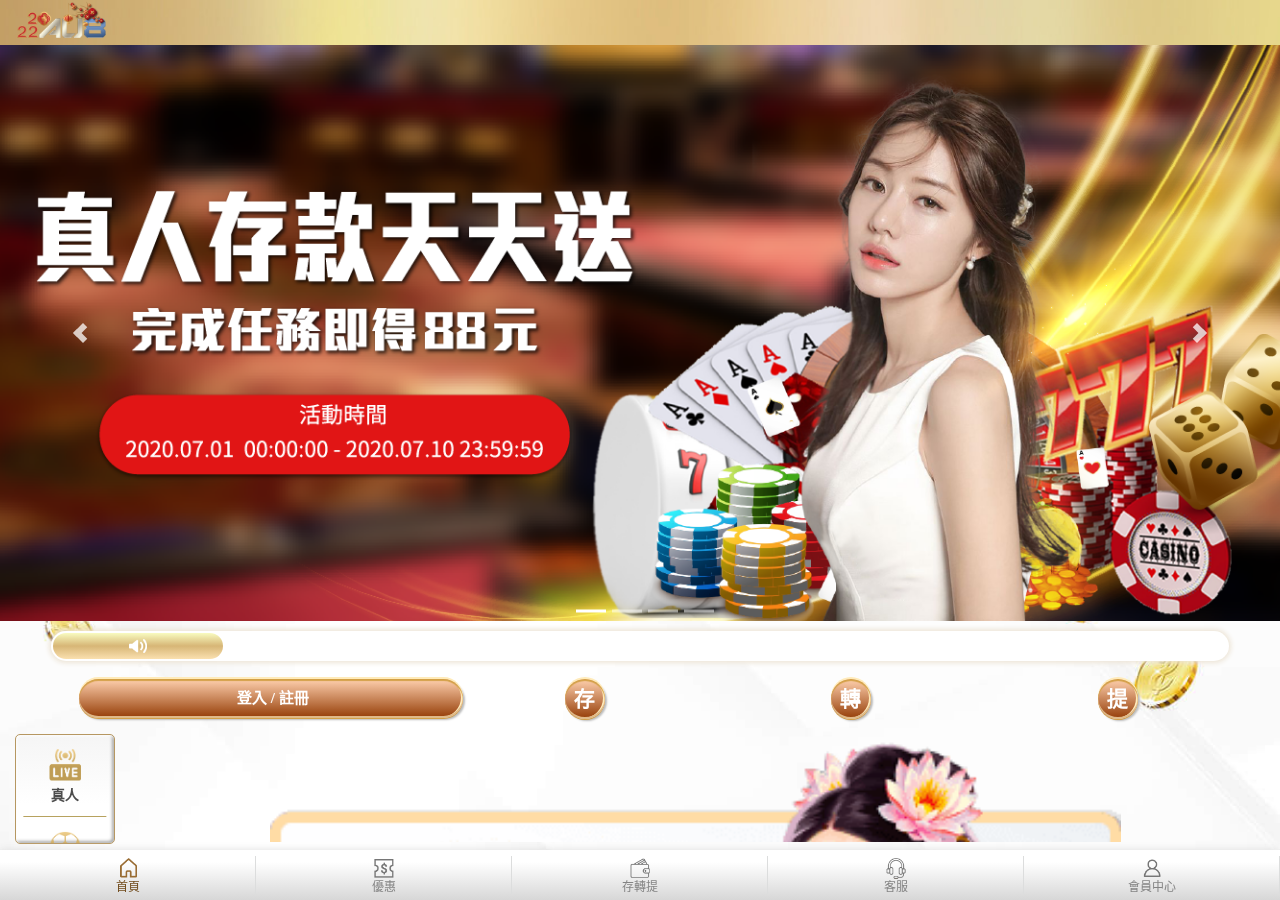
==== commit b2cc286a: "111-0613-1" ====
--- a/index.html
+++ b/index.html
@@ -96,13 +96,13 @@
                             <p>彩票</p>
                         </div>
                     </li>
-                    <li class="fishBtn" onclick="unlogin()">
+                    <li class="fishBtn">
                         <div>
                             <i class="fish_ic"></i>
                             <p>捕魚機</p>
                         </div>
                     </li>
-                    <li class="boardBtn" onclick="unlogin()">
+                    <li class="boardBtn">
                         <div>
                             <i class="board_ic"></i>
                             <p>棋牌</p>
@@ -111,21 +111,45 @@
                 </ol>
             </ul>
             <!--遊戲選擇-->
+            <ul class="gameBox liveBox">
+                <li onclick="unlogin()">
+                    <img src="./images/partner/live/sa.png">
+                    <p>沙龍真人娛樂</p>
+                </li>
+                <li onclick="unlogin()">
+                    <img src="./images/partner/live/allbet.png">
+                    <p>歐博真人娛樂</p>
+                </li>
+                <li onclick="unlogin()">
+                    <img src="./images/partner/live/dg.png">
+                    <p>DG真人娛樂</p>
+                </li>
+                <li onclick="unlogin()">
+                    <img src="./images/partner/live/wm.png">
+                    <p>WM</p>
+                </li>
+                <li onclick="unlogin()">
+                    <img src="./images/partner/live/og.png">
+                    <p>OG真人娛樂</p>
+                </li>
+            </ul>
+            <ul class="gameBox sportBox">
+                <li onclick="unlogin()">
+                    <img src="./images/partner/sport/36588.png">
+                    <p>36588體育</p>
+                </li>
+            </ul>
             <ul class="gameBox slotBox display">
                 <li onclick="unlogin()">
                     <img src="./images/partner/slot/bng.png">
-                    <p>BNG娛樂</p>
+                    <p>BNG電子娛樂</p>
                 </li>
                 <li onclick="unlogin()">
                     <img src="./images/partner/slot/tpg.png">
                     <p>TPG電子娛樂</p>
                 </li>
                 <li onclick="unlogin()">
-                    <img src="./images/partner/slot/px.png">
-                    <p>鳳凰棋牌</p>
-                </li>
-                <li onclick="unlogin()">
-                    <img src="./images/partner/slot/simplePlay.png">
+                    <img src="./images/partner/slot/sp.png">
                     <p>SimplePlay</p>
                 </li>
                 <li onclick="unlogin()">
@@ -134,7 +158,7 @@
                 </li>
                 <li onclick="unlogin()">
                     <img src="./images/partner/slot/ifun.png">
-                    <p>IFUN</p>
+                    <p>FUN GAME</p>
                 </li>
                 <li onclick="unlogin()">
                     <img src="./images/partner/slot/bwin.png">
@@ -144,33 +168,21 @@
                     <img src="./images/partner/slot/png.png">
                     <p>PNG</p>
                 </li>
-            </ul>
-            <ul class="gameBox liveBox">
-                <li onclick="unlogin()">
-                    <img src="./images/partner/live/sa.png">
-                    <p>沙龍真人娛樂</p>
-                </li>
-                <li onclick="unlogin()">
-                    <img src="./images/partner/live/allbet.png">
-                    <p>歐博真人娛樂</p>
-                </li>
-                <li onclick="unlogin()">
-                    <img src="./images/partner/live/dg.png">
-                    <p>DG真人娛樂</p>
-                </li>
-                <li onclick="unlogin()">
-                    <img src="./images/partner/live/wm.png">
-                    <p>WM</p>
-                </li>
-                <li onclick="unlogin()">
-                    <img src="./images/partner/live/og.png">
-                    <p>OG真人娛樂</p>
-                </li>
-            </ul>
-            <ul class="gameBox sportBox">
-                <li onclick="unlogin()">
-                    <img src="./images/partner/sport/36588.png">
-                    <p>36588體育</p>
+                <li onclick="unlogin()">
+                    <img src="./images/partner/slot/fa.png">
+                    <p>福星電子娛樂</p>
+                </li>
+                <li onclick="unlogin()">
+                    <img src="./images/partner/slot/gr.png">
+                    <p>好路棋牌</p>
+                </li>
+                <li onclick="unlogin()">
+                    <img src="./images/partner/slot/pls.png">
+                    <p>PLS電子娛樂</p>
+                </li>
+                <li onclick="unlogin()">
+                    <img src="./images/partner/slot/ufo.png">
+                    <p>UFO電子娛樂</p>
                 </li>
             </ul>
             <ul class="gameBox lotteryBox">
@@ -185,6 +197,66 @@
                 <li onclick="unlogin()">
                     <img src="./images/partner/lottery/GS.png">
                     <p>京彩彩票</p>
+                </li>
+            </ul>
+            <ul class="gameBox fishBox">
+                <li onclick="unlogin()">
+                    <img src="./images/partner/fish/bwin.png">
+                    <p>必贏電子娛樂</p>
+                </li>
+                <li onclick="unlogin()">
+                    <img src="./images/partner/fish/fa.png">
+                    <p>福星電子娛樂</p>
+                </li>
+                <li onclick="unlogin()">
+                    <img src="./images/partner/fish/gr.png">
+                    <p>好路棋牌</p>
+                </li>
+                <li onclick="unlogin()">
+                    <img src="./images/partner/fish/rsg.png">
+                    <p>RSG電子娛樂</p>
+                </li>
+                <li onclick="unlogin()">
+                    <img src="./images/partner/fish/rtg.png">
+                    <p>RTG電子娛樂</p>
+                </li>
+                <li onclick="unlogin()">
+                    <img src="./images/partner/fish/sp.png">
+                    <p>SimplePlay</p>
+                </li>
+                <li onclick="unlogin()">
+                    <img src="./images/partner/fish/tpg.png">
+                    <p>TPG電子娛樂</p>
+                </li>
+            </ul>
+            <ul class="gameBox boardBox">
+                <li onclick="unlogin()">
+                    <img src="./images/partner/board/big.png">
+                    <p>大運棋牌</p>
+                </li>
+                <li onclick="unlogin()">
+                    <img src="./images/partner/board/bts.png">
+                    <p>BTS電子娛樂</p>
+                </li>
+                <li onclick="unlogin()">
+                    <img src="./images/partner/board/fa.png">
+                    <p>福星電子娛樂</p>
+                </li>
+                <li onclick="unlogin()">
+                    <img src="./images/partner/board/gr.png">
+                    <p>好路棋牌</p>
+                </li>
+                <li onclick="unlogin()">
+                    <img src="./images/partner/board/ifun.png">
+                    <p>FUN GAME</p>
+                </li>
+                <li onclick="unlogin()">
+                    <img src="./images/partner/board/png.png">
+                    <p>PNG電子娛樂</p>
+                </li>
+                <li onclick="unlogin()">
+                    <img src="./images/partner/board/rwd.png">
+                    <p>白鹿</p>
                 </li>
             </ul>
         </div>
@@ -512,41 +584,6 @@
             <hr>
             <button class="enterBtn">進入遊戲</button>
         </div>
-        <!--老虎機彈窗-->
-        <div class="jumpWindow gameWindow slot">
-            <div class="title">
-                <p>老虎機</p>
-                <i class="close"></i>
-            </div>
-            <form>
-                <div class="row">
-                    <p class="smallTitle">中心錢包</p>
-                    <div class="moneyText">$999</div>
-                </div>
-                <div class="row">
-                    <p class="smallTitle">轉帳金額</p>
-                    <input type="text">
-                </div>
-                <div class="row btnBox">
-                    <button type="button">$100</button>
-                    <button type="button">$500</button>
-                    <button type="button">$1000</button>
-                    <button type="button">$3000</button>
-                    <button type="button">$5000</button>
-                    <button type="button">$10000</button>
-                    <button type="button">全部</button>
-                </div>
-                <div class="row checkBtn">
-                    <button>確認</button>
-                </div>
-                <div class="row">
-                    <p class="smallTitle">鳳凰棋牌</p>
-                    <div class="moneyText">$0</div>
-                </div>
-            </form>
-            <hr>
-            <button class="enterBtn">進入遊戲</button>
-        </div>
     </div>
     <!--背景-->
     <div class="bg"></div>
--- a/css/style.css
+++ b/css/style.css
@@ -2893,11 +2893,11 @@
 }
 html body .eventList ul li .eventBox .eventImg {
   background: #f2f3f3;
-  margin: 6px auto 10px;
+  margin: 6px auto 0;
   border-radius: 5px;
   overflow: hidden;
 }
-html body .eventList ul li .eventBox p {
+html body .eventList ul li .eventBox .textBox {
   width: 100%;
   height: 36px;
   display: -webkit-box;
@@ -2908,13 +2908,30 @@
           align-items: center;
   -webkit-box-sizing: border-box;
           box-sizing: border-box;
-  padding: 0 15px;
-  -webkit-box-pack: end;
-      -ms-flex-pack: end;
-          justify-content: flex-end;
-}
-html body .eventList ul li .eventBox p button {
-  width: 95px;
+  padding: 0 10px;
+  -webkit-box-pack: justify;
+      -ms-flex-pack: justify;
+          justify-content: space-between;
+}
+html body .eventList ul li .eventBox .textBox p {
+  color: #000000;
+  font-size: 4vw;
+  font-weight: bold;
+  width: 50%;
+  overflow: hidden;
+  text-overflow: ellipsis;
+  white-space: nowrap;
+}
+html body .eventList ul li .eventBox .textBox div {
+  display: -webkit-box;
+  display: -ms-flexbox;
+  display: flex;
+  -webkit-box-align: center;
+      -ms-flex-align: center;
+          align-items: center;
+}
+html body .eventList ul li .eventBox .textBox div button {
+  width: 74px;
   height: 27px;
   background: -webkit-gradient(linear, left bottom, left top, from(#f3dba7), color-stop(50%, #a88754), to(#f0d8a4));
   background: linear-gradient(to top, #f3dba7 0%, #a88754 50%, #f0d8a4 100%);
@@ -2924,9 +2941,29 @@
   font-size: 12px;
   font-weight: bold;
 }
-html body .eventList ul li .eventBox p button:active, html body .eventList ul li .eventBox p button.active {
+html body .eventList ul li .eventBox .textBox div button:active, html body .eventList ul li .eventBox .textBox div button.active {
   background: -webkit-gradient(linear, left bottom, left top, from(#f3dba7), to(#a08761));
   background: linear-gradient(to top, #f3dba7 0%, #a08761 100%);
+}
+html body .eventList ul li .eventBox .textBox div button:last-child {
+  display: none;
+  margin-left: 5px;
+  background: -webkit-gradient(linear, left top, left bottom, from(#9ddbec), color-stop(50%, #0282cc), to(#82aeeb));
+  background: linear-gradient(to bottom, #9ddbec 0%, #0282cc 50%, #82aeeb 100%);
+  border: solid 1px #0282cc;
+  border-radius: 1vw;
+  color: #ffffff;
+  font-size: 12px;
+  font-weight: bold;
+  font-size: 3.4vw;
+  margin-left: 5px;
+}
+html body .eventList ul li .eventBox .textBox div button:last-child:active, html body .eventList ul li .eventBox .textBox div button:last-child.active {
+  background: -webkit-gradient(linear, left bottom, left top, from(#9ddbec), color-stop(50%, #0282cc), to(#82aeeb));
+  background: linear-gradient(to top, #9ddbec 0%, #0282cc 50%, #82aeeb 100%);
+}
+html body .eventList ul li .eventBox .textBox div button:last-child.display {
+  display: block;
 }
 html body .eventDetail {
   width: 100%;
